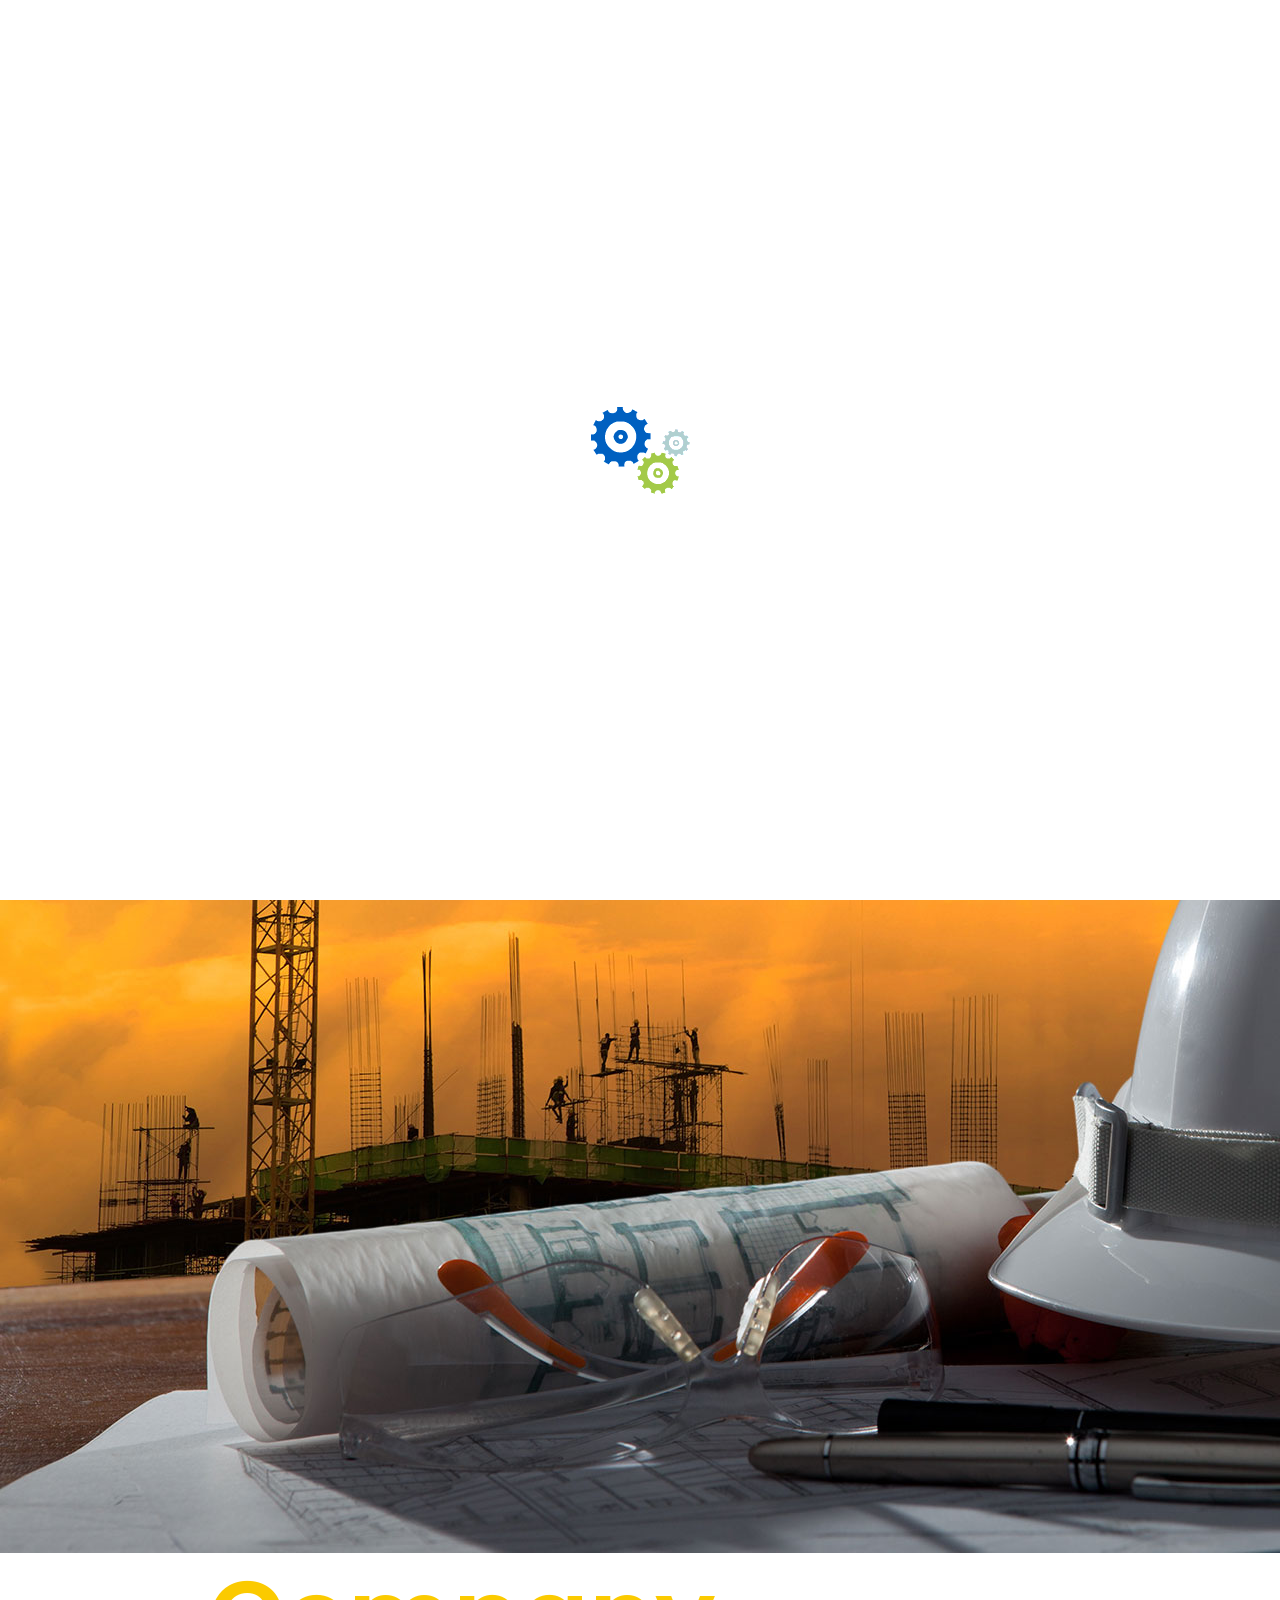
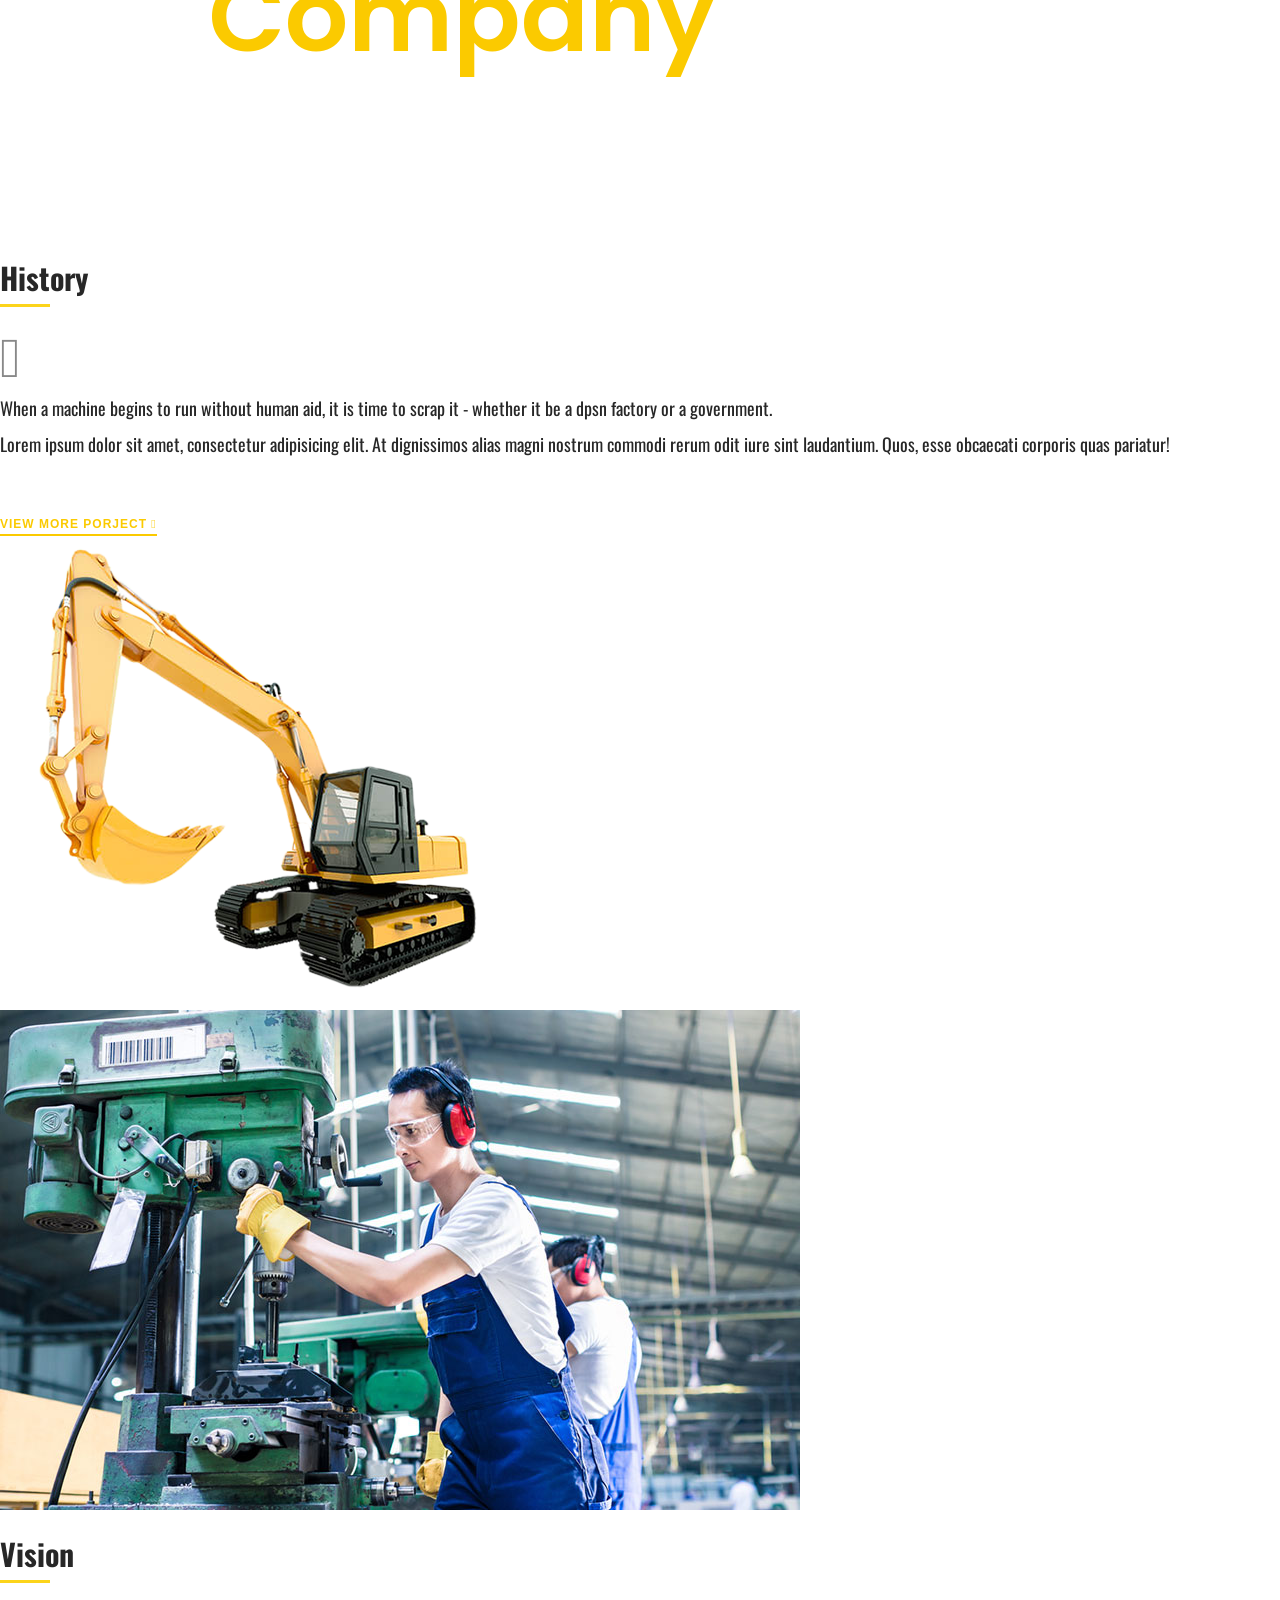
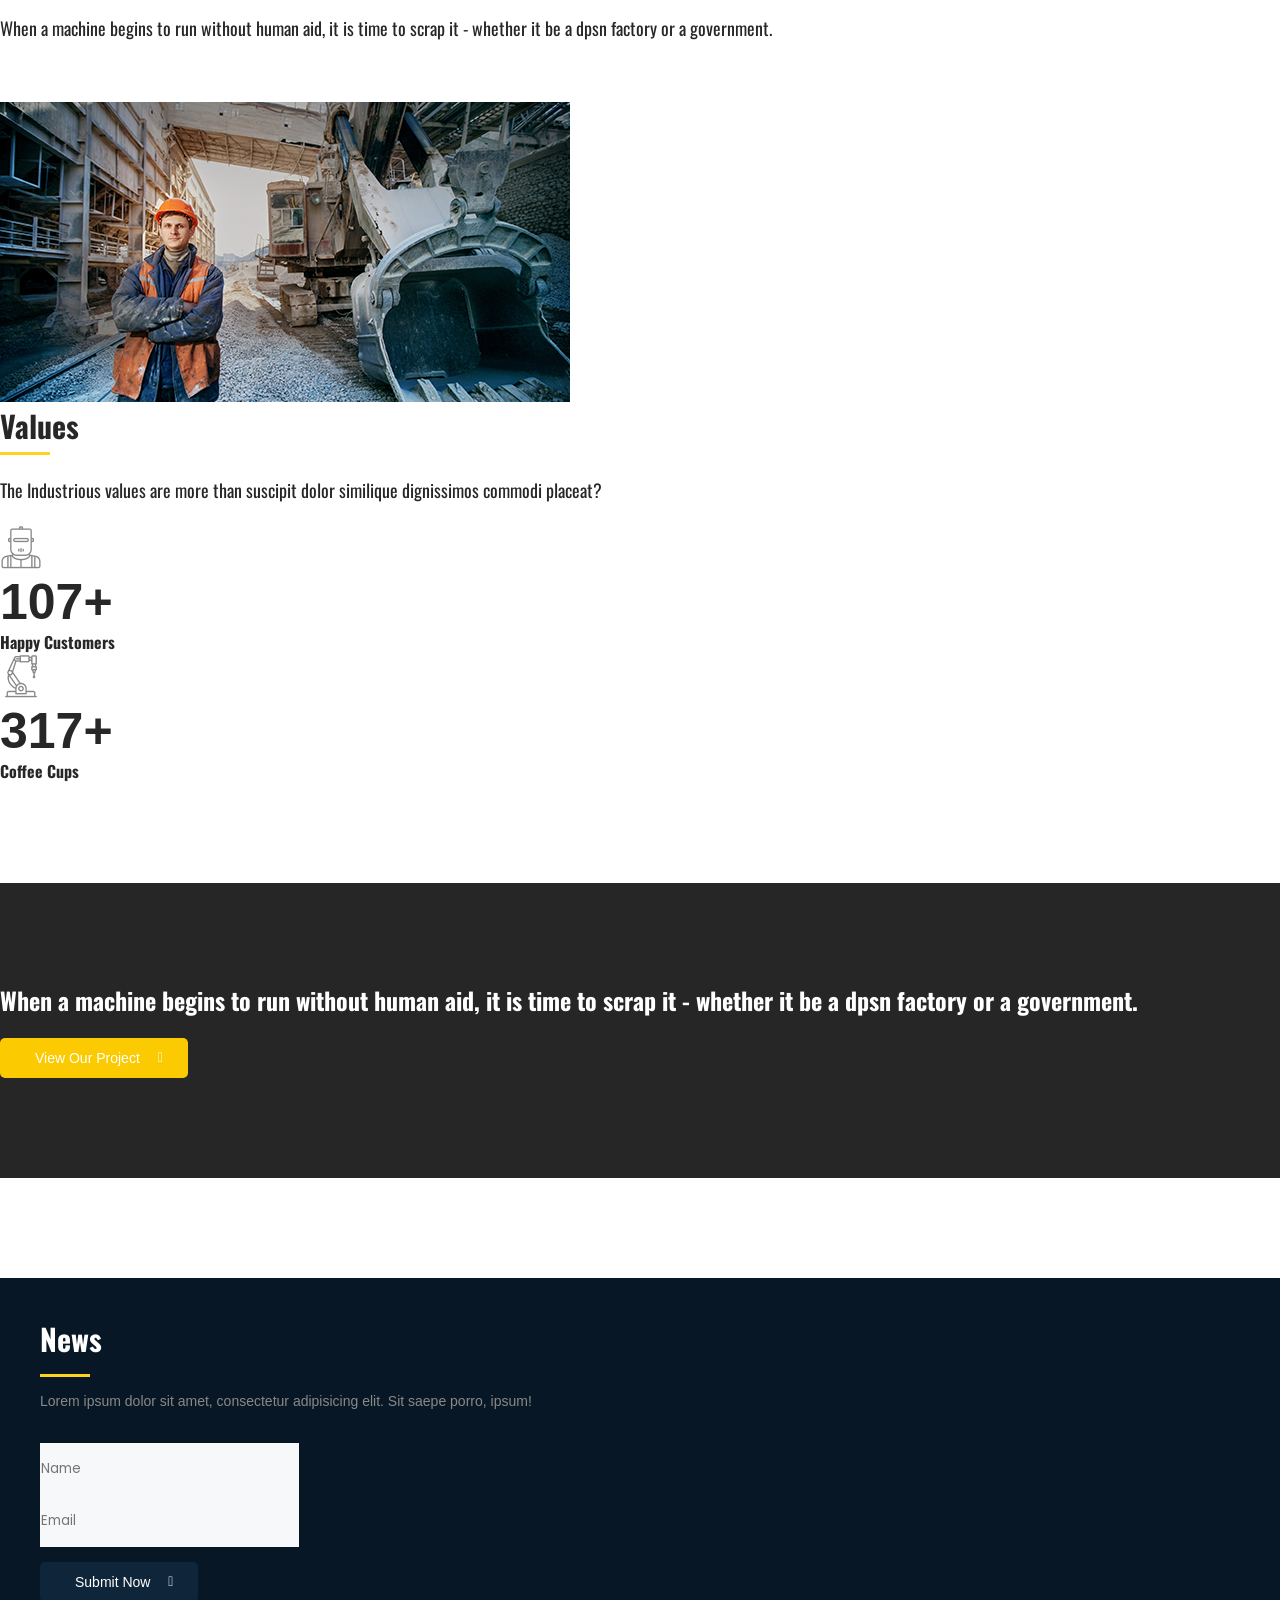
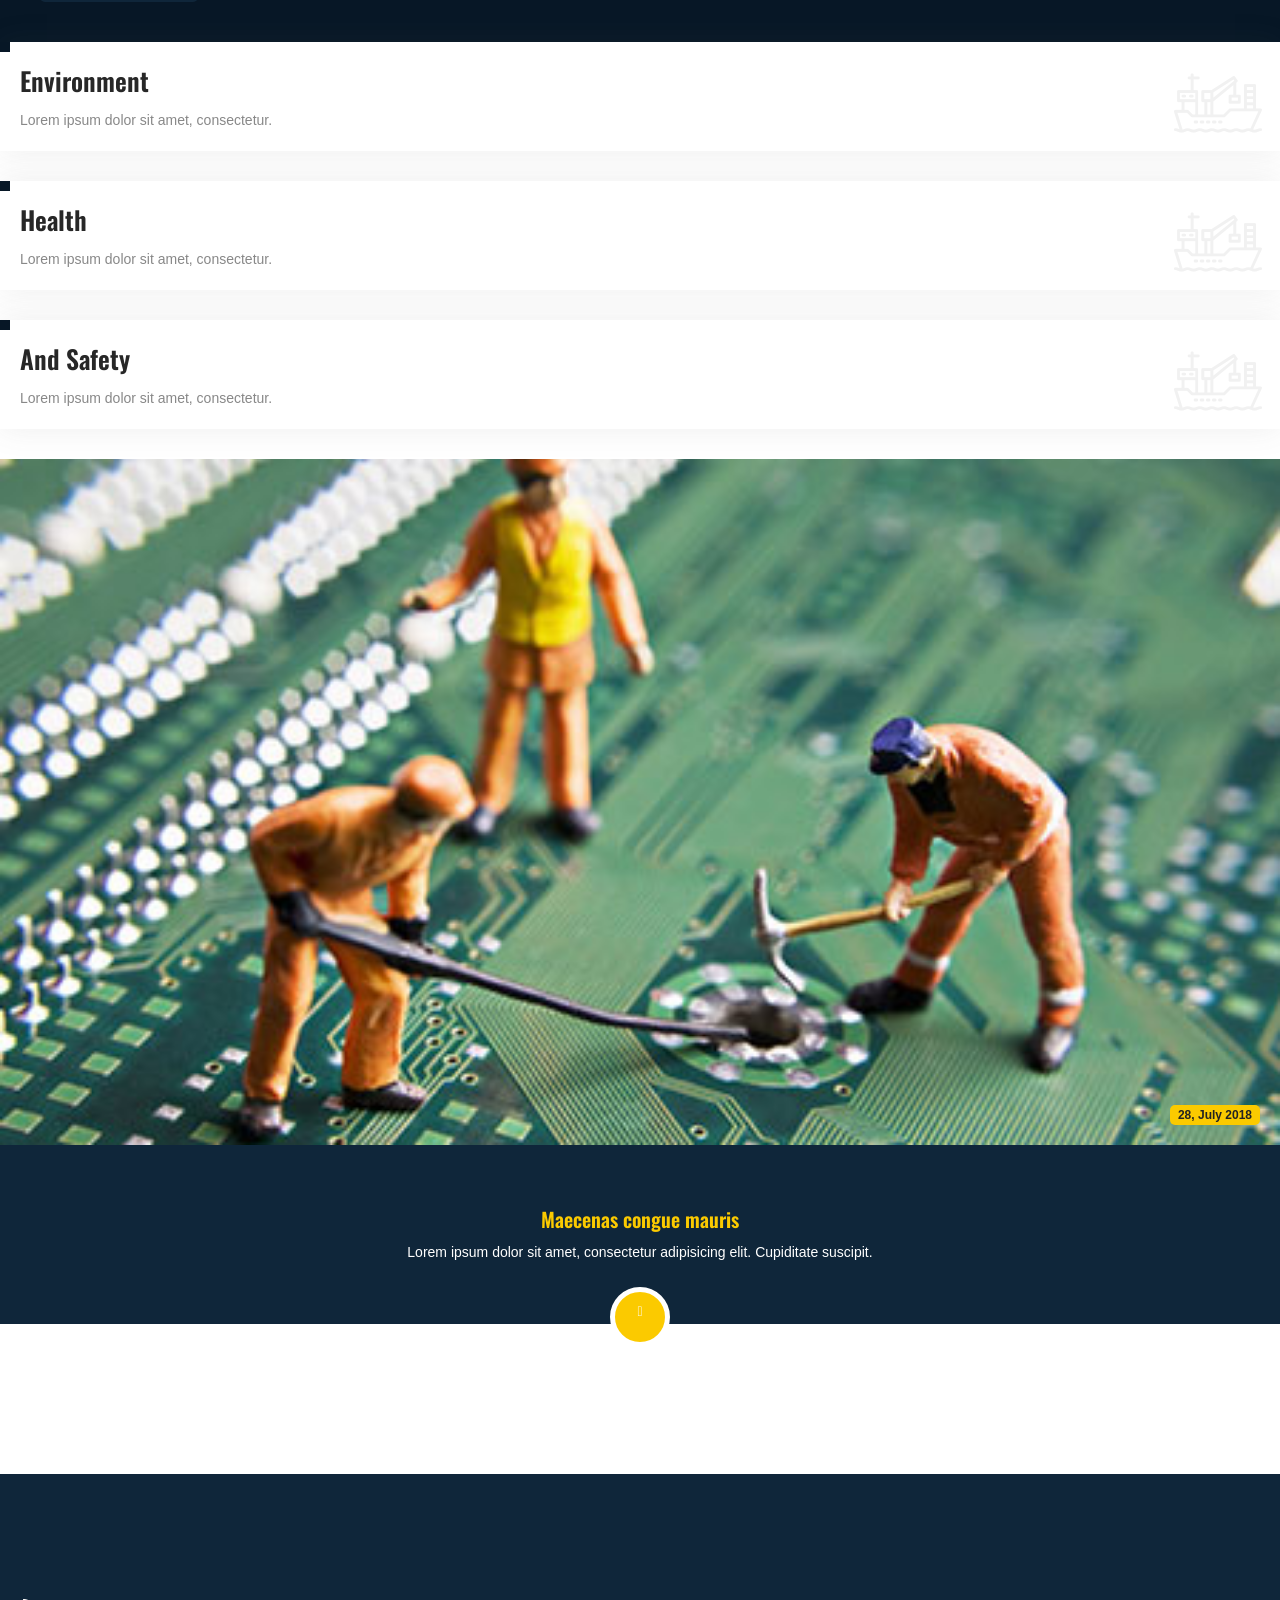
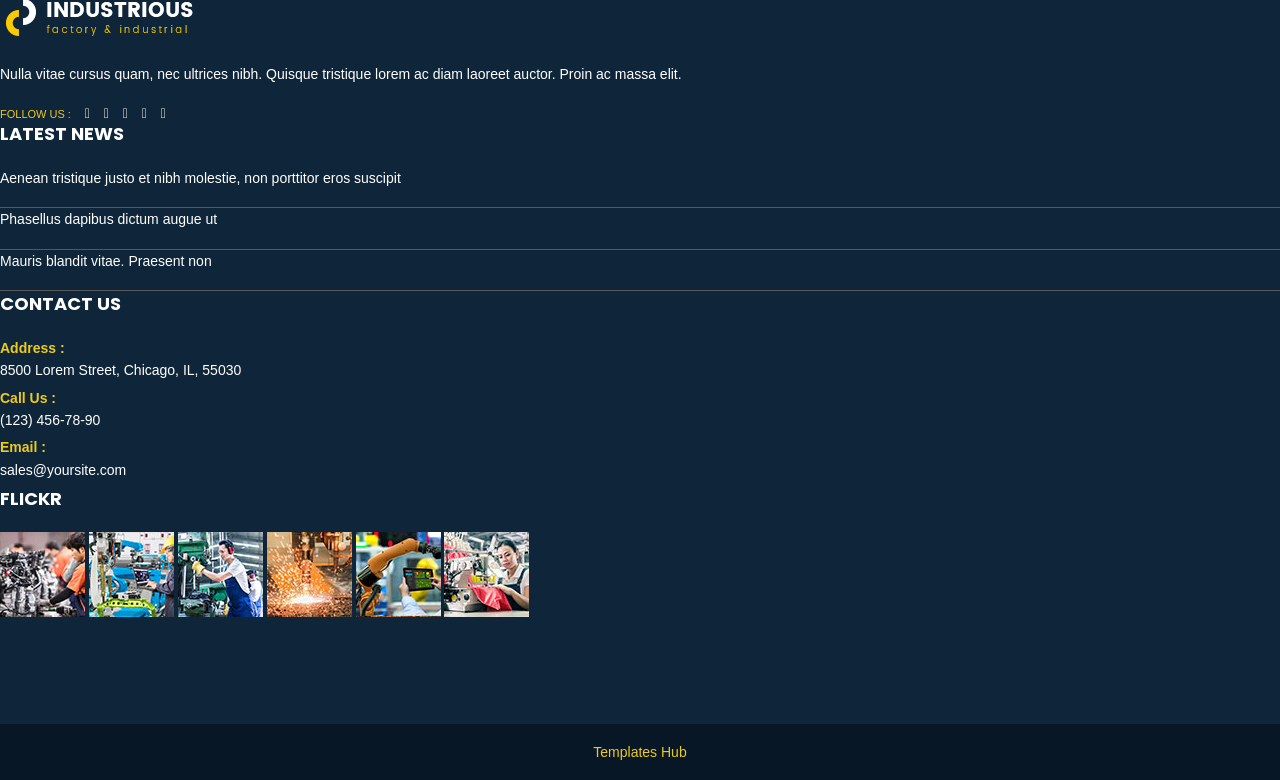
==== about.html @ bace6de7 "#1 initial commit" ====
<!DOCTYPE html>
<html>


<head>
<meta charset="utf-8">
<title>Industrious || Factory & Industrial Responsive HTML5 Template</title>
<meta http-equiv="X-UA-Compatible" content="IE=edge">
<meta name="viewport" content="width=device-width, initial-scale=1.0">
<!-- Stylesheets -->
<link rel="shortcut icon" type="image/png" href="images/favicon.png" />
<link href="css/bootstrap.css" rel="stylesheet">
<!-- Font Icon -->
<link href="css/stroke-gap-icons.css" rel="stylesheet">
<link href="css/flaticon.css" rel="stylesheet">
<link href="css/font-awesome.min.css" rel="stylesheet">
<link href="css/icofont.css" rel="stylesheet">
<!-- Fancybox -->
<link href="css/jquery.fancybox.css" rel="stylesheet">
<!-- Revolution Slider -->
<link href="css/revolution-slider.css" rel="stylesheet">
<!-- Owl Carousel -->
<link href="css/owl.carousel.css" rel="stylesheet">
<!-- Main CSS -->
<link href="main-style.css" rel="stylesheet">
<!-- Responsive -->
<link href="css/responsive.css" rel="stylesheet">
<!--[if lt IE 9]><script src="http://html5shim.googlecode.com/svn/trunk/html5.js"></script><![endif]-->
<!--[if lt IE 9]><script src="js/respond.js"></script><![endif]-->
</head>
<body>
<div class="page-wrapper"> 
  
  <!-- start preloader --> 
  <div class="preloader"></div> 
  <!-- end preloader --> 
  
  <!-- Main Header / Style One-->
  <header class="main-header header-style-one"> 
    <!-- Header Top -->
    <div class="header-top">
      <div class="container clearfix ptn pbn">
        <div class="row">
          <div class="col-md-8">
            <ul class="top-contact-info list-inline">
              <li><i class="icofont icofont-anchor"></i> We Are Leading Provider Of Industrial Solutions. </li>
              <li><i class="icofont icofont-ui-call"></i> +00 01234 5678</li>
              <li><i class="icofont icofont-social-google-map"></i> 8500 Lorem Street, 55030</li>
            </ul>
          </div>
          <div class="col-sm-12 col-md-4">
            <ul class="social-top list-inline">
              <li><a href="#"><span class="icofont icofont-social-facebook"></span></a></li>
              <li><a href="#"><span class="icofont icofont-social-twitter"></span></a></li>
              <li><a href="#"><span class="icofont icofont-social-linkedin"></span></a></li>
              <li><a href="#"><span class="icofont icofont-social-dribbble"></span></a></li>
            </ul>
          </div>
        </div>
      </div>
    </div>
    <!-- Header Top End --> 
    
    <!--Header-Main Box-->
    <div class="header-mainbox">
      <div class="container ptn pbn">
        <div class="clearfix">
          <div class="logo-box">
            <div class="logo"> <a href="index.html"><img class="img-responsive" src="images/logo/logo.png" alt="" title="Business"></a> </div>
          </div>
          <div class="outer-box clearfix"> 
            <!-- Main Menu -->
            <nav class="main-menu logo-outer">
              <div class="navbar-header"> 
                <!-- Toggle Button -->
                <button type="button" class="navbar-toggle" data-toggle="collapse" data-target=".navbar-collapse"> <span class="icon-bar"></span> <span class="icon-bar"></span> <span class="icon-bar"></span> </button>
              </div>
              <div class="navbar-collapse collapse clearfix">
                <ul class="navigation clearfix">
                  <li class="current dropdown"> <a href="#">Home</a>
                    <ul>
                      <li><a href="index.html">Home Page 01</a></li>
                      <li><a href="index-2.html">Home Page 02</a></li>
                      <li><a href="index-3.html">Home Page 03</a></li>
                    </ul>
                  </li>
                  <li class="dropdown"> <a href="#">Pages</a>
                    <ul>
                      <li class="dropdown"><a href="#">About</a>
                        <ul>
                          <li><a href="about.html">About page 01</a></li>
                          <li><a href="about-2.html">About page 02</a></li>
                          <li><a href="about-3.html">About page 03</a></li>
                        </ul>
                      </li>
                      <li class="dropdown"><a href="#">Services</a>
                        <ul>
                          <li><a href="services-list.html">Services List</a></li>
                          <li><a href="services-grid.html">Services Classic</a></li>
                          <li><a href="services-icon.html">Services Icon</a></li>
                        </ul>
                      </li>
                      <li><a href="testimonials.html">Testimonial</a></li>
                      <li><a href="coming-soon.html">Coming Soon</a></li>
                      <li><a href="error.html">Error Pages</a></li>
                      <li><a href="case-studies.html">Case Studies</a></li>
                      <li><a href="engineers.html">Engineers</a></li>
                      <li><a href="contact.html">Contact</a></li>
                    </ul>
                  </li>
                  <li class="dropdown"> <a href="#">Products & Solutions</a>
                    <ul>
                     <li><a href="manifacturing.html">Automotive manifacturing</a></li>
                     <li><a href="engineering.html">Agricultural Engineering</a></li>
                     <li><a href="oil-exploration.html">Oil Exploration </a></li>
                     <li><a href="pharmaceutical-research.html">Pharmaceutical Research</a></li>
                     <li><a href="alternative-energy.html">Alternative Energy </a></li>
                     <li><a class="active" href="metal-Industry.html">Metal Industry </a></li>
                    </ul>
                  </li>
                  <li class="dropdown"><a href="#">Projects</a>
                    <ul>
                      <li class="dropdown"><a href="#">Projects box</a>
                        <ul>
                          <li><a href="project-box-2col.html">Col 2</a></li>
                          <li><a href="project-box-3col.html">Col 3</a></li>
                          <li><a href="project-box-4col.html">Col 4</a></li>
                        </ul>
                      </li>
                      <li class="dropdown"><a href="#">Projects GLess</a>
                        <ul>
                          <li><a href="project-box-gless-2col.html">Col 2</a></li>
                          <li><a href="project-box-gless-3col.html">Col 3</a></li>
                          <li><a href="project-box-gless-4col.html">Col 4</a></li>
                        </ul>
                      </li>
                      <li class="dropdown"><a href="#">Projects Full Box</a>
                        <ul>
                          <li><a href="project-full-2col.html">Col 2</a></li>
                          <li><a href="project-full-3col.html">Col 3</a></li>
                          <li><a href="project-full-4col.html">Col 4</a></li>
                        </ul>
                      </li>
                      <li class="dropdown"><a href="#">Projects Full Gless</a>
                        <ul>
                          <li><a href="project-full-gless-2col.html">Col 2</a></li>
                          <li><a href="project-full-gless-3col.html">Col 3</a></li>
                          <li><a href="project-full-gless-4col.html">Col 4</a></li>
                        </ul>
                      </li>
                      <li class="dropdown"><a href="#">Projects Mesonry</a>
                        <ul>
                          <li><a href="project_masonry-box-3col.html">Box Col 3</a></li>
                          <li><a href="project_masonry-full-gless-3col.html">Full Col 3</a></li>
                        </ul>
                      </li>
                      <li><a href="project-with-title.html">Project Title</a></li>
                    </ul>
                  </li>
                  <li class="dropdown"><a href="#">Blog</a>
                    <ul>
                      <li><a href="blog-classic.html">Blog Classic</a></li>
                      <li><a href="blog-grid.html">Blog Grid</a></li>
                      <li><a href="single-blog.html">Single blog</a></li>
                    </ul>
                  </li>
                  <li class="extra-menu-item menu-item-button-link">
                      <a href="contact.html" class="btn theme-btn">Get A Quote</a>
                  </li>
                </ul>
              </div>
            </nav>
            <!-- Main Menu End--> 
          </div>
        </div>
      </div>
    </div>
    <!--Header Main Box End--> 
  </header>
  <!--End Main Header --> 
  
  <!-- Innder Header --> 
  
  <!-- Slider::Section Start-->
  <section class="main-slider inner-header">
    <div class="tp-banner-container">
      <div class="tp-banner">
        <ul>
          <li data-transition="fade" data-slotamount="1" data-masterspeed="1000" data-thumb="images/bg/bg3.jpg"  data-saveperformance="off"  data-title="Business Coaching"> <img src="images/bg/bg3.jpg"  alt=""  data-bgposition="center center" data-bgfit="cover" data-bgrepeat="no-repeat">
            <div class="tp-caption lfb tp-resizeme"
                        data-x="center" 
                        data-hoffset="15"
                        data-y="center" 
                        data-voffset="0"
                        data-speed="1500"
                        data-start="750"
                        data-easing="easeOutExpo"
                        data-splitin="none"
                        data-splitout="none"
                        data-elementdelay="0.01"
                        data-endelementdelay="0.3"
                        data-endspeed="1200"
                        data-endeasing="Power4.easeIn"
                        >
              <h1>The <span>Company</span></h1>
            </div>
            <div class="tp-caption lfb tp-resizeme"
                        data-x="center" 
                        data-hoffset="15"
                        data-y="center" 
                        data-voffset="80"
                        data-speed="1500"
                        data-start="1000"
                        data-easing="easeOutExpo"
                        data-splitin="none"
                        data-splitout="none"
                        data-elementdelay="0.01"
                        data-endelementdelay="0.3"
                        data-endspeed="1200"
                        data-endeasing="Power4.easeIn"
                        style="z-index: 4; white-space: nowrap;">
              <div class="text-center">
                <p>Lorem ipsum dolor sit amet, consectetur adipisicing elit. Quidem natus sint quasi voluptatibus <br>
                  velit delectus possimus? Eaque sequi</p>
              </div>
            </div>
          </li>
        </ul>
        <div class="tp-bannertimer"></div>
      </div>
    </div>
  </section>
  <!-- Slider::Section End--> 

  <!-- Section:: About Start -->
  <section class="weblcome">
    <div class="container">
      <div class="row">
        <div class="section-container">
          <div class="col-md-4">
            <div class="about-company">
              <h2 class="small-line mb30"> History</h2>
              <span class="icofont icofont-paint-brush fz4"></span>
              <div class="text pt10">
                <h4 class="fwn">When a machine begins to run without human aid, it is time to scrap it - whether it be a dpsn factory or a government. </h4>
              </div>
              <div class="text pt10">
                <h4 class="fwn">Lorem ipsum dolor sit amet, consectetur adipisicing elit. At dignissimos alias magni nostrum commodi rerum odit iure sint laudantium. Quos, esse obcaecati corporis quas pariatur!</h4>
              </div>
              <div class="view_more pt30"> <a href="#">View More Porject <span class="icofont icofont-arrow-right"></span></a> </div>
            </div>
          </div>
          <div class="col-md-4">
            <div class="thumb-text">
              <div class="thumb cs-about-video clearfix go"> <img class="img-responsive" src="images/sk.png" alt=""> </div>
            </div>
          </div>
          <div class="col-lg-4">
            <div class="about-company">
              <div class="thumb"> <img class="img-responsive" src="images/service/7.jpg" alt=""> </div>
              <h2 class="small-line mb30 mt20"> Vision</h2>
              <div class="text pt10">
                <h4 class="fwn">When a machine begins to run without human aid, it is time to scrap it - whether it be a dpsn factory or a government. </h4>
              </div>
            </div>
          </div>
        </div>
      </div>
      <div class="row pt60">
        <div class="col-md-6">
          <div class="single-img">
            <img class="img-responsive" src="images/service/ser_4.jpg" alt="">
          </div>
        </div>
        <div class="col-md-6">
          <div class="title-tag">
            <h2 class="small-line mb30 mt-sm-20">Values</h2>
            <h4 class="fwn">The Industrious values are more than suscipit dolor similique dignissimos commodi placeat?</h4>
          </div>
            <div class="mf-counter columns-1 style-2">
                <div class="fun-fact pt20">
                    <div class="col-md-6 col-sm-12 col-xs-12 counter-column">
                        <div class="cs-number-count">
                          <i class="flaticon-welder fz3"></i>
                          <div class="count-outer"><span class="counter count count-text" data-count="319">0</span>+</div>
                          <div class="text">
                            <h5>Happy Customers</h5>
                          </div>
                        </div>
                    </div>
                    <div class="col-md-6 col-sm-12 col-xs-12 counter-column">
                        <div class="cs-number-count">
                          <i class="flaticon-industrial-robot fz3"></i>
                          <div class="count-outer"><span class="counter count count-text" data-count="937">0</span>+</div>
                          <div class="text">
                            <h5>Coffee Cups</h5>
                          </div>
                        </div>
                    </div>
              </div>
            </div>
        </div>
      </div>
    </div>
  </section>
  <!-- Section:: About End --> 

  <!-- Call To Action::Section -->
  <section class="experience-divider overlayer overlayer-black parallax" data-bg-image="images/bg/bg1.jpg">
    <div class="container">
      <div class="section-wrap">
        <div class="row">
          <div class="col-md-10 col-md-offset-1 text-center">
            <h2 class="text-white text-uppercase">When a machine begins to run without human aid, it is time to scrap it - whether it be a dpsn factory or a government.</h2>
              <a href="contact.html" class="btn theme-btn mt20">View Our Project</a>
          </div>
        </div>
      </div>
    </div>
  </section>
  <!-- Call To Action::Section End -->
  
  <!-- Section::  -->
  <section>
    <div class="container">
      <div class="row">
        <div class="col-md-4">
          <div class="contact-area style_three p40 bg-black-pearl">
            <h2 class="small-line pb10 mb20 text-white">News</h2>
            <p>Lorem ipsum dolor sit amet, consectetur adipisicing elit. Sit saepe porro, ipsum!</p>
            <div class="form-area pt30">
                <form id="contact-form" name="contact_form" class="contact-form style-two" action="#" method="post">
                    <div class="row clearfix">
                        <div class="col-md-12">        
                            <div class="form-group">
                                <input name="form_name" class="form-control" value="" placeholder="Name" required="" aria-required="true" type="text">
                            </div>
                        </div>
                        <div class="col-md-12">
                            <div class="form-group">
                                <input name="form_email" class="form-control required email" value="" placeholder="Email" required="" aria-required="true" type="email">
                            </div>
                        </div>                                               
                    </div>
                    <div class="contact-section-btn">
                        <div class="form-group mt15">
                            <input id="form_botcheck" name="form_botcheck" class="form-control" value="" type="hidden">
                            <button class="btn theme-second-btn" type="submit">Submit Now</button>
                        </div>
                    </div> 
                </form>
             </div>
          </div>
        </div>
        <div class="col-md-3">
          <div class="widget">
            <div class="our-goals">
              <div class="item">
                <span class="flaticon-cargo-ship-1"></span>
                <h3 class="mbn">Environment</h3>
                <p>Lorem ipsum dolor sit amet, consectetur.</p>
              </div>
            </div>
            <div class="our-goals">
              <div class="item">
                <span class="flaticon-cargo-ship-1"></span>
                <h3 class="mbn">Health</h3>
                <p>Lorem ipsum dolor sit amet, consectetur.</p>
              </div>
            </div>
            <div class="our-goals">
              <div class="item">
                <span class="flaticon-cargo-ship-1"></span>
                <h3 class="mbn">And Safety</h3>
                <p>Lorem ipsum dolor sit amet, consectetur.</p>
              </div>
            </div>
          </div>
        </div>
        <div class="col-md-5">
          <div class="clients-slider-1">
            <article class="post item">
                <div class="entry-thumbnail">
                  <img class="img-responsive" src="images/blog/10.jpg" alt="">
                  <div class="post-meta">
                    <span class="pub-date">28, July 2018</span>
                  </div>
                </div>
                <div class="post-content">
                  <div class="entry-title">
                    <h3>Maecenas congue mauris </h3>
                  </div>
                  <div class="entry-content">
                    <p>Lorem ipsum dolor sit amet, consectetur adipisicing elit. Cupiditate suscipit.</p>
                    <div class="readmore">
                      <a href="#"><i class="icofont icofont-curved-right"></i></a>
                    </div>
                  </div>
                </div>
            </article>
            <article class="post item">
                <div class="entry-thumbnail">
                  <img class="img-responsive" src="images/blog/10.jpg" alt="">
                  <div class="post-meta">
                    <span class="pub-date">28, July 2018</span>
                  </div>
                </div>
                <div class="post-content">
                  <div class="entry-title">
                    <h3>Maecenas congue mauris </h3>
                  </div>
                  <div class="entry-content">
                    <p>Lorem ipsum dolor sit amet, consectetur adipisicing elit. Cupiditate suscipit.</p>
                    <div class="readmore">
                      <a href="#"><i class="icofont icofont-curved-right"></i></a>
                    </div>
                  </div>
                </div>
            </article>
          </div>
        </div>
      </div>
    </div>
  </section>
  
  <!--Section::Footer-->
  <footer class="main-footer">
    <div class="container">
      <div class="row clearfix">
        <div class="col-md-3 col-sm-6 col-xs-12">
          <div class="footer-1"> <a href="index.html"><img class="img-responsive" src="images/logo/logo.png" alt="" title="Business"></a>
            <p>Nulla vitae cursus quam, nec ultrices nibh. Quisque tristique lorem ac diam laoreet auctor. Proin ac massa elit. </p>
            <ul class="social">
              <li><a href="#"><span>follow us :</span></a></li>
              <li><a href="#"><i class="icofont icofont-social-facebook"></i></a></li>
              <li><a href="#"><i class="icofont icofont-social-twitter"></i></a></li>
              <li><a href="#"><i class="icofont icofont-social-dribbble"></i></a></li>
              <li><a href="#"><i class="icofont icofont-social-behance"></i></a></li>
              <li><a href="#"><i class="icofont icofont-social-google-plus"></i></a></li>
            </ul>
          </div>
        </div>
        <!--Footer Column-->
        <div class="col-md-3 col-sm-6 col-xs-12">
          <div class="footer-2">
            <h4>latest news</h4>
            <p>Aenean tristique justo et nibh molestie, non porttitor eros suscipit</p>
            <p>Phasellus dapibus dictum augue ut</p>
            <p>Mauris blandit vitae. Praesent non</p>
          </div>
        </div>
        <!--Footer Column-->
        <div class="col-md-3 col-sm-6 col-xs-12">
          <div class="footer-3">
            <h4>Contact us</h4>
            <p><span>Address :</span> <br>
              8500 Lorem Street, Chicago, IL, 55030</p>
            <p><span>Call Us :</span> <br>
              (123) 456-78-90</p>
            <p><span>Email :</span> <br>
              sales@yoursite.com </p>
          </div>
        </div>
        <!--Footer Column-->
        <div class="col-md-3 col-sm-6 col-xs-12">
          <div class="footer-4">
            <h4>Flickr</h4>
            <div class="flickr-feed clearfix">
              <ul>
                <li> <a href="images/flicker/1.jpg" class="lightbox-image" title="Image Caption Here"><img src="images/flicker/1.jpg" alt=""></a> </li>
                <li> <a href="images/flicker/2.jpg" class="lightbox-image" title="Image Caption Here"><img src="images/flicker/2.jpg" alt=""></a> </li>
                <li> <a href="images/flicker/3.jpg" class="lightbox-image" title="Image Caption Here"><img src="images/flicker/3.jpg" alt=""></a> </li>
                <li> <a href="images/flicker/4.jpg" class="lightbox-image" title="Image Caption Here"><img src="images/flicker/4.jpg" alt=""></a> </li>
                <li> <a href="images/flicker/5.jpg" class="lightbox-image" title="Image Caption Here"><img src="images/flicker/5.jpg" alt=""></a> </li>
                <li> <a href="images/flicker/6.jpg" class="lightbox-image" title="Image Caption Here"><img src="images/flicker/6.jpg" alt=""></a> </li>
              </ul>
            </div>
          </div>
        </div>
      </div>
    </div>
    <!--Copyright-->
    <div class="copyright"><a target="_blank" href="https://www.templateshub.net">Templates Hub</a></div>
  </footer>
  <!--Section::Footer End --> 
  
</div>
<!--End pagewrapper--> 

<!--Scroll to top-->
<div class="scroll-to-top scroll-to-target" data-target=".main-header"><span class="icofont icofont-long-arrow-up"></span></div>
<script src="js/jquery.js"></script> 
<script src="js/jquery-ui-1.11.4/jquery-ui.js"></script> 
<script src="js/revolution.min.js"></script> 
<script src="js/rev-custom.js"></script> 
<script src="js/all-jquery.js"></script> 
<script src="js/script.js"></script>
</body>

</html>
---- css/stroke-gap-icons.css ----
@font-face{font-family:Stroke-Gap-Icons;src:url(../fonts/Stroke-Gap-Icons.eot);src:url(../fonts/Stroke-Gap-Icons.eot) format('embedded-opentype'),url(../fonts/Stroke-Gap-Icons.woff) format('woff'),url(../fonts/Stroke-Gap-Icons.ttf) format('truetype'),url(../fonts/Stroke-Gap-Icons.svg) format('svg');font-weight:400;font-style:normal}.icon{font-family:Stroke-Gap-Icons;speak:none;font-style:normal;font-weight:400;font-variant:normal;text-transform:none;line-height:1;font-size:30px;-webkit-font-smoothing:antialiased;-moz-osx-font-smoothing:grayscale}.icon-WorldWide:before{content:"\e600"}.icon-WorldGlobe:before{content:"\e601"}.icon-Underpants:before{content:"\e602"}.icon-Tshirt:before{content:"\e603"}.icon-Trousers:before{content:"\e604"}.icon-Tie:before{content:"\e605"}.icon-TennisBall:before{content:"\e606"}.icon-Telesocpe:before{content:"\e607"}.icon-Stop:before{content:"\e608"}.icon-Starship:before{content:"\e609"}.icon-Starship2:before{content:"\e60a"}.icon-Speaker:before{content:"\e60b"}.icon-Speaker2:before{content:"\e60c"}.icon-Soccer:before{content:"\e60d"}.icon-Snikers:before{content:"\e60e"}.icon-Scisors:before{content:"\e60f"}.icon-Puzzle:before{content:"\e610"}.icon-Printer:before{content:"\e611"}.icon-Pool:before{content:"\e612"}.icon-Podium:before{content:"\e613"}.icon-Play:before{content:"\e614"}.icon-Planet:before{content:"\e615"}.icon-Pause:before{content:"\e616"}.icon-Next:before{content:"\e617"}.icon-MusicNote2:before{content:"\e618"}.icon-MusicNote:before{content:"\e619"}.icon-MusicMixer:before{content:"\e61a"}.icon-Microphone:before{content:"\e61b"}.icon-Medal:before{content:"\e61c"}.icon-ManFigure:before{content:"\e61d"}.icon-Magnet:before{content:"\e61e"}.icon-Like:before{content:"\e61f"}.icon-Hanger:before{content:"\e620"}.icon-Handicap:before{content:"\e621"}.icon-Forward:before{content:"\e622"}.icon-Footbal:before{content:"\e623"}.icon-Flag:before{content:"\e624"}.icon-FemaleFigure:before{content:"\e625"}.icon-Dislike:before{content:"\e626"}.icon-DiamondRing:before{content:"\e627"}.icon-Cup:before{content:"\e628"}.icon-Crown:before{content:"\e629"}.icon-Column:before{content:"\e62a"}.icon-Click:before{content:"\e62b"}.icon-Cassette:before{content:"\e62c"}.icon-Bomb:before{content:"\e62d"}.icon-BatteryLow:before{content:"\e62e"}.icon-BatteryFull:before{content:"\e62f"}.icon-Bascketball:before{content:"\e630"}.icon-Astronaut:before{content:"\e631"}.icon-WineGlass:before{content:"\e632"}.icon-Water:before{content:"\e633"}.icon-Wallet:before{content:"\e634"}.icon-Umbrella:before{content:"\e635"}.icon-TV:before{content:"\e636"}.icon-TeaMug:before{content:"\e637"}.icon-Tablet:before{content:"\e638"}.icon-Soda:before{content:"\e639"}.icon-SodaCan:before{content:"\e63a"}.icon-SimCard:before{content:"\e63b"}.icon-Signal:before{content:"\e63c"}.icon-Shaker:before{content:"\e63d"}.icon-Radio:before{content:"\e63e"}.icon-Pizza:before{content:"\e63f"}.icon-Phone:before{content:"\e640"}.icon-Notebook:before{content:"\e641"}.icon-Mug:before{content:"\e642"}.icon-Mastercard:before{content:"\e643"}.icon-Ipod:before{content:"\e644"}.icon-Info:before{content:"\e645"}.icon-Icecream2:before{content:"\e646"}.icon-Icecream1:before{content:"\e647"}.icon-Hourglass:before{content:"\e648"}.icon-Help:before{content:"\e649"}.icon-Goto:before{content:"\e64a"}.icon-Glasses:before{content:"\e64b"}.icon-Gameboy:before{content:"\e64c"}.icon-ForkandKnife:before{content:"\e64d"}.icon-Export:before{content:"\e64e"}.icon-Exit:before{content:"\e64f"}.icon-Espresso:before{content:"\e650"}.icon-Drop:before{content:"\e651"}.icon-Download:before{content:"\e652"}.icon-Dollars:before{content:"\e653"}.icon-Dollar:before{content:"\e654"}.icon-DesktopMonitor:before{content:"\e655"}.icon-Corkscrew:before{content:"\e656"}.icon-CoffeeToGo:before{content:"\e657"}.icon-Chart:before{content:"\e658"}.icon-ChartUp:before{content:"\e659"}.icon-ChartDown:before{content:"\e65a"}.icon-Calculator:before{content:"\e65b"}.icon-Bread:before{content:"\e65c"}.icon-Bourbon:before{content:"\e65d"}.icon-BottleofWIne:before{content:"\e65e"}.icon-Bag:before{content:"\e65f"}.icon-Arrow:before{content:"\e660"}.icon-Antenna2:before{content:"\e661"}.icon-Antenna1:before{content:"\e662"}.icon-Anchor:before{content:"\e663"}.icon-Wheelbarrow:before{content:"\e664"}.icon-Webcam:before{content:"\e665"}.icon-Unlinked:before{content:"\e666"}.icon-Truck:before{content:"\e667"}.icon-Timer:before{content:"\e668"}.icon-Time:before{content:"\e669"}.icon-StorageBox:before{content:"\e66a"}.icon-Star:before{content:"\e66b"}.icon-ShoppingCart:before{content:"\e66c"}.icon-Shield:before{content:"\e66d"}.icon-Seringe:before{content:"\e66e"}.icon-Pulse:before{content:"\e66f"}.icon-Plaster:before{content:"\e670"}.icon-Plaine:before{content:"\e671"}.icon-Pill:before{content:"\e672"}.icon-PicnicBasket:before{content:"\e673"}.icon-Phone2:before{content:"\e674"}.icon-Pencil:before{content:"\e675"}.icon-Pen:before{content:"\e676"}.icon-PaperClip:before{content:"\e677"}.icon-On-Off:before{content:"\e678"}.icon-Mouse:before{content:"\e679"}.icon-Megaphone:before{content:"\e67a"}.icon-Linked:before{content:"\e67b"}.icon-Keyboard:before{content:"\e67c"}.icon-House:before{content:"\e67d"}.icon-Heart:before{content:"\e67e"}.icon-Headset:before{content:"\e67f"}.icon-FullShoppingCart:before{content:"\e680"}.icon-FullScreen:before{content:"\e681"}.icon-Folder:before{content:"\e682"}.icon-Floppy:before{content:"\e683"}.icon-Files:before{content:"\e684"}.icon-File:before{content:"\e685"}.icon-FileBox:before{content:"\e686"}.icon-ExitFullScreen:before{content:"\e687"}.icon-EmptyBox:before{content:"\e688"}.icon-Delete:before{content:"\e689"}.icon-Controller:before{content:"\e68a"}.icon-Compass:before{content:"\e68b"}.icon-CompassTool:before{content:"\e68c"}.icon-ClipboardText:before{content:"\e68d"}.icon-ClipboardChart:before{content:"\e68e"}.icon-ChemicalGlass:before{content:"\e68f"}.icon-CD:before{content:"\e690"}.icon-Carioca:before{content:"\e691"}.icon-Car:before{content:"\e692"}.icon-Book:before{content:"\e693"}.icon-BigTruck:before{content:"\e694"}.icon-Bicycle:before{content:"\e695"}.icon-Wrench:before{content:"\e696"}.icon-Web:before{content:"\e697"}.icon-Watch:before{content:"\e698"}.icon-Volume:before{content:"\e699"}.icon-Video:before{content:"\e69a"}.icon-Users:before{content:"\e69b"}.icon-User:before{content:"\e69c"}.icon-UploadCLoud:before{content:"\e69d"}.icon-Typing:before{content:"\e69e"}.icon-Tools:before{content:"\e69f"}.icon-Tag:before{content:"\e6a0"}.icon-Speedometter:before{content:"\e6a1"}.icon-Share:before{content:"\e6a2"}.icon-Settings:before{content:"\e6a3"}.icon-Search:before{content:"\e6a4"}.icon-Screwdriver:before{content:"\e6a5"}.icon-Rolodex:before{content:"\e6a6"}.icon-Ringer:before{content:"\e6a7"}.icon-Resume:before{content:"\e6a8"}.icon-Restart:before{content:"\e6a9"}.icon-PowerOff:before{content:"\e6aa"}.icon-Pointer:before{content:"\e6ab"}.icon-Picture:before{content:"\e6ac"}.icon-OpenedLock:before{content:"\e6ad"}.icon-Notes:before{content:"\e6ae"}.icon-Mute:before{content:"\e6af"}.icon-Movie:before{content:"\e6b0"}.icon-Microphone2:before{content:"\e6b1"}.icon-Message:before{content:"\e6b2"}.icon-MessageRight:before{content:"\e6b3"}.icon-MessageLeft:before{content:"\e6b4"}.icon-Menu:before{content:"\e6b5"}.icon-Media:before{content:"\e6b6"}.icon-Mail:before{content:"\e6b7"}.icon-List:before{content:"\e6b8"}.icon-Layers:before{content:"\e6b9"}.icon-Key:before{content:"\e6ba"}.icon-Imbox:before{content:"\e6bb"}.icon-Eye:before{content:"\e6bc"}.icon-Edit:before{content:"\e6bd"}.icon-DSLRCamera:before{content:"\e6be"}.icon-DownloadCloud:before{content:"\e6bf"}.icon-CompactCamera:before{content:"\e6c0"}.icon-Cloud:before{content:"\e6c1"}.icon-ClosedLock:before{content:"\e6c2"}.icon-Chart2:before{content:"\e6c3"}.icon-Bulb:before{content:"\e6c4"}.icon-Briefcase:before{content:"\e6c5"}.icon-Blog:before{content:"\e6c6"}.icon-Agenda:before{content:"\e6c7"}
---- css/flaticon.css ----
/*
  	Flaticon icon font: Flaticon
  	Creation date: 22/06/2016 15:34
  	*/

@font-face {
  font-family: "Flaticon";
  src: url("../fonts/Flaticon.eot");
  src: url("../fonts/Flaticond41d.eot?#iefix") format("embedded-opentype"),
       url("../fonts/Flaticon.woff") format("woff"),
       url("../fonts/Flaticon.ttf") format("truetype"),
       url(".fonts/Flaticon.html#Flaticon") format("svg");
  font-weight: normal;
  font-style: normal;
}

@media screen and (-webkit-min-device-pixel-ratio:0) {
  @font-face {
    font-family: "Flaticon";
    src: url("../fonts/Flaticon.svg#Flaticon") format("svg");
  }
}

[class^="flaticon-"]:before, [class*=" flaticon-"]:before,
[class^="flaticon-"]:after, [class*=" flaticon-"]:after {   
  font-family: Flaticon;
  font-style: normal;
}

.flaticon-barrel:before { content: "\f100"; }
.flaticon-bulldozer:before { content: "\f101"; }
.flaticon-cargo-ship:before { content: "\f102"; }
.flaticon-cargo-ship-1:before { content: "\f103"; }
.flaticon-cogwheel:before { content: "\f104"; }
.flaticon-cogwheel-1:before { content: "\f105"; }
.flaticon-conveyor:before { content: "\f106"; }
.flaticon-conveyor-1:before { content: "\f107"; }
.flaticon-conveyor-2:before { content: "\f108"; }
.flaticon-crane:before { content: "\f109"; }
.flaticon-crane-1:before { content: "\f10a"; }
.flaticon-crane-2:before { content: "\f10b"; }
.flaticon-current:before { content: "\f10c"; }
.flaticon-derrick:before { content: "\f10d"; }
.flaticon-drill:before { content: "\f10e"; }
.flaticon-drilling-machine:before { content: "\f10f"; }
.flaticon-engineer:before { content: "\f110"; }
.flaticon-engineer-1:before { content: "\f111"; }
.flaticon-excavator:before { content: "\f112"; }
.flaticon-factory:before { content: "\f113"; }
.flaticon-factory-1:before { content: "\f114"; }
.flaticon-factory-2:before { content: "\f115"; }
.flaticon-gas-mask:before { content: "\f116"; }
.flaticon-harbor-crane:before { content: "\f117"; }
.flaticon-industrial-robot:before { content: "\f118"; }
.flaticon-industrial-robot-1:before { content: "\f119"; }
.flaticon-industrial-robot-2:before { content: "\f11a"; }
.flaticon-lift:before { content: "\f11b"; }
.flaticon-loader:before { content: "\f11c"; }
.flaticon-machine:before { content: "\f11d"; }
.flaticon-machine-press:before { content: "\f11e"; }
.flaticon-nuclear-plant:before { content: "\f11f"; }
.flaticon-oil-platform:before { content: "\f120"; }
.flaticon-power-line:before { content: "\f121"; }
.flaticon-pumpjack:before { content: "\f122"; }
.flaticon-radiation:before { content: "\f123"; }
.flaticon-refinery:before { content: "\f124"; }
.flaticon-solar-panel:before { content: "\f125"; }
.flaticon-stock:before { content: "\f126"; }
.flaticon-tank:before { content: "\f127"; }
.flaticon-tank-1:before { content: "\f128"; }
.flaticon-tank-truck:before { content: "\f129"; }
.flaticon-tank-wagon:before { content: "\f12a"; }
.flaticon-tester:before { content: "\f12b"; }
.flaticon-tipper:before { content: "\f12c"; }
.flaticon-valve:before { content: "\f12d"; }
.flaticon-valve-1:before { content: "\f12e"; }
.flaticon-wagon:before { content: "\f12f"; }
.flaticon-welder:before { content: "\f130"; }
.flaticon-windmill:before { content: "\f131"; }
---- css/icofont.css ----
/**
 * @package IcoFont by ThemeHunt - https://themehunt.com
 * @version 1.0.0 Beta
 * @author IcoFont http://icofont.com
 * @copyright Copyright (c) 2018 IcoFont
 * @license - http://icofont.com/license/
*/

@font-face {
    font-family: 'icofont';
    src: url('../fonts/icofont7858.eot?v=1.0.0-beta');
    src: url('../fonts/icofont7858.eot?v=1.0.0-beta#iefix') format('embedded-opentype'),
    url('../fonts/icofont7858.ttf?v=1.0.0-beta') format('truetype'),
    url('../fonts/icofont7858.woff?v=1.0.0-beta') format('woff'),
    url('../fonts/icofont7858.svg?v=1.0.0-beta#icofont') format('svg');
    font-weight: normal;
    font-style: normal;
}

.icofont {
    font-family: 'IcoFont' !important;
    speak: none;
    font-style: normal;
    font-weight: normal;
    font-variant: normal;
    text-transform: none;
    line-height: 1;

    /* Better Font Rendering =========== */
    -webkit-font-smoothing: antialiased;
    -moz-osx-font-smoothing: grayscale;
}

.icofont-angry-monster:before {
	content: "\e901";
}
.icofont-bathtub:before {
	content: "\e902";
}
.icofont-bird-wings:before {
	content: "\e903";
}
.icofont-bow:before {
	content: "\e904";
}
.icofont-brain-alt:before {
	content: "\e905";
}
.icofont-butterfly-alt:before {
	content: "\e906";
}
.icofont-castle:before {
	content: "\e907";
}
.icofont-circuit:before {
	content: "\e908";
}
.icofont-dart:before {
	content: "\e909";
}
.icofont-dice-alt:before {
	content: "\e90a";
}
.icofont-disability-race:before {
	content: "\e90b";
}
.icofont-diving-goggle:before {
	content: "\e90c";
}
.icofont-fire-alt:before {
	content: "\e90d";
}
.icofont-flame-torch:before {
	content: "\e90e";
}
.icofont-flora-flower:before {
	content: "\e90f";
}
.icofont-flora:before {
	content: "\e910";
}
.icofont-gift-box:before {
	content: "\e911";
}
.icofont-halloween-pumpkin:before {
	content: "\e912";
}
.icofont-hand-power:before {
	content: "\e913";
}
.icofont-hand-thunder:before {
	content: "\e914";
}
.icofont-king-crown:before {
	content: "\e915";
}
.icofont-king-monster:before {
	content: "\e916";
}
.icofont-love:before {
	content: "\e917";
}
.icofont-magician-hat:before {
	content: "\e918";
}
.icofont-native-american:before {
	content: "\e919";
}
.icofont-open-eye:before {
	content: "\e91a";
}
.icofont-owl-look:before {
	content: "\e91b";
}
.icofont-phoenix:before {
	content: "\e91c";
}
.icofont-queen-crown:before {
	content: "\e91d";
}
.icofont-robot-face:before {
	content: "\e91e";
}
.icofont-sand-clock:before {
	content: "\e91f";
}
.icofont-shield-alt:before {
	content: "\e920";
}
.icofont-ship-wheel:before {
	content: "\e921";
}
.icofont-skull-danger:before {
	content: "\e922";
}
.icofont-skull-face:before {
	content: "\e923";
}
.icofont-snail:before {
	content: "\e924";
}
.icofont-snow-alt:before {
	content: "\e925";
}
.icofont-snow-flake:before {
	content: "\e926";
}
.icofont-snowmobile:before {
	content: "\e927";
}
.icofont-space-shuttle:before {
	content: "\e928";
}
.icofont-star-shape:before {
	content: "\e929";
}
.icofont-swirl:before {
	content: "\e92a";
}
.icofont-tattoo-wing:before {
	content: "\e92b";
}
.icofont-throne:before {
	content: "\e92c";
}
.icofont-touch:before {
	content: "\e92d";
}
.icofont-tree-alt:before {
	content: "\e92e";
}
.icofont-triangle:before {
	content: "\e92f";
}
.icofont-unity-hand:before {
	content: "\e930";
}
.icofont-weed:before {
	content: "\e931";
}
.icofont-woman-bird:before {
	content: "\e932";
}
.icofont-animal-bat:before {
	content: "\e933";
}
.icofont-animal-bear-tracks:before {
	content: "\e934";
}
.icofont-animal-bear:before {
	content: "\e935";
}
.icofont-animal-bird-alt:before {
	content: "\e936";
}
.icofont-animal-bird:before {
	content: "\e937";
}
.icofont-animal-bone:before {
	content: "\e938";
}
.icofont-animal-bull:before {
	content: "\e939";
}
.icofont-animal-camel-alt:before {
	content: "\e93a";
}
.icofont-animal-camel-head:before {
	content: "\e93b";
}
.icofont-animal-camel:before {
	content: "\e93c";
}
.icofont-animal-cat-alt-1:before {
	content: "\e93d";
}
.icofont-animal-cat-alt-2:before {
	content: "\e93e";
}
.icofont-animal-cat-alt-3:before {
	content: "\e93f";
}
.icofont-animal-cat-alt-4:before {
	content: "\e940";
}
.icofont-animal-cat-with-dog:before {
	content: "\e941";
}
.icofont-animal-cat:before {
	content: "\e942";
}
.icofont-animal-cow-head:before {
	content: "\e943";
}
.icofont-animal-cow:before {
	content: "\e944";
}
.icofont-animal-crab:before {
	content: "\e945";
}
.icofont-animal-crocodile:before {
	content: "\e946";
}
.icofont-animal-deer-head:before {
	content: "\e947";
}
.icofont-animal-dog-alt:before {
	content: "\e948";
}
.icofont-animal-dog-barking:before {
	content: "\e949";
}
.icofont-animal-dog:before {
	content: "\e94a";
}
.icofont-animal-dolphin:before {
	content: "\e94b";
}
.icofont-animal-duck-tracks:before {
	content: "\e94c";
}
.icofont-animal-eagle-head:before {
	content: "\e94d";
}
.icofont-animal-eaten-fish:before {
	content: "\e94e";
}
.icofont-animal-elephant-alt:before {
	content: "\e94f";
}
.icofont-animal-elephant-head-alt:before {
	content: "\e950";
}
.icofont-animal-elephant-head:before {
	content: "\e951";
}
.icofont-animal-elephant:before {
	content: "\e952";
}
.icofont-animal-elk:before {
	content: "\e953";
}
.icofont-animal-fish-alt-1:before {
	content: "\e954";
}
.icofont-animal-fish-alt-2:before {
	content: "\e955";
}
.icofont-animal-fish-alt-3:before {
	content: "\e956";
}
.icofont-animal-fish-alt-4:before {
	content: "\e957";
}
.icofont-animal-fish:before {
	content: "\e958";
}
.icofont-animal-fox-alt:before {
	content: "\e959";
}
.icofont-animal-fox:before {
	content: "\e95a";
}
.icofont-animal-frog-tracks:before {
	content: "\e95b";
}
.icofont-animal-frog:before {
	content: "\e95c";
}
.icofont-animal-froggy:before {
	content: "\e95d";
}
.icofont-animal-giraffe-alt:before {
	content: "\e95e";
}
.icofont-animal-giraffe:before {
	content: "\e95f";
}
.icofont-animal-goat-head-alt-1:before {
	content: "\e960";
}
.icofont-animal-goat-head-alt-2:before {
	content: "\e961";
}
.icofont-animal-goat-head:before {
	content: "\e962";
}
.icofont-animal-gorilla:before {
	content: "\e963";
}
.icofont-animal-hen-tracks:before {
	content: "\e964";
}
.icofont-animal-horse-head-alt-1:before {
	content: "\e965";
}
.icofont-animal-horse-head-alt-2:before {
	content: "\e966";
}
.icofont-animal-horse-head:before {
	content: "\e967";
}
.icofont-animal-horse-tracks:before {
	content: "\e968";
}
.icofont-animal-jellyfish:before {
	content: "\e969";
}
.icofont-animal-kangaroo:before {
	content: "\e96a";
}
.icofont-animal-lemur:before {
	content: "\e96b";
}
.icofont-animal-lion-alt:before {
	content: "\e96c";
}
.icofont-animal-lion-head-alt:before {
	content: "\e96d";
}
.icofont-animal-lion-head:before {
	content: "\e96e";
}
.icofont-animal-lion:before {
	content: "\e96f";
}
.icofont-animal-monkey-alt-1:before {
	content: "\e970";
}
.icofont-animal-monkey-alt-2:before {
	content: "\e971";
}
.icofont-animal-monkey-alt-3:before {
	content: "\e972";
}
.icofont-animal-monkey:before {
	content: "\e973";
}
.icofont-animal-octopus-alt:before {
	content: "\e974";
}
.icofont-animal-octopus:before {
	content: "\e975";
}
.icofont-animal-owl:before {
	content: "\e976";
}
.icofont-animal-panda-alt:before {
	content: "\e977";
}
.icofont-animal-panda:before {
	content: "\e978";
}
.icofont-animal-panther:before {
	content: "\e979";
}
.icofont-animal-parrot-lip:before {
	content: "\e97a";
}
.icofont-animal-parrot:before {
	content: "\e97b";
}
.icofont-animal-paw:before {
	content: "\e97c";
}
.icofont-animal-pelican:before {
	content: "\e97d";
}
.icofont-animal-penguin:before {
	content: "\e97e";
}
.icofont-animal-pig-alt:before {
	content: "\e97f";
}
.icofont-animal-pig:before {
	content: "\e980";
}
.icofont-animal-pigeon-alt:before {
	content: "\e981";
}
.icofont-animal-pigeon:before {
	content: "\e982";
}
.icofont-animal-pigeons:before {
	content: "\e983";
}
.icofont-animal-rabbit-running:before {
	content: "\e984";
}
.icofont-animal-rat-alt:before {
	content: "\e985";
}
.icofont-animal-rhino-head:before {
	content: "\e986";
}
.icofont-animal-rhino:before {
	content: "\e987";
}
.icofont-animal-rooster:before {
	content: "\e988";
}
.icofont-animal-seahorse:before {
	content: "\e989";
}
.icofont-animal-seal:before {
	content: "\e98a";
}
.icofont-animal-shrimp:before {
	content: "\e98b";
}
.icofont-animal-snail-alt-1:before {
	content: "\e98c";
}
.icofont-animal-snail-alt-2:before {
	content: "\e98d";
}
.icofont-animal-snail:before {
	content: "\e98e";
}
.icofont-animal-snake:before {
	content: "\e98f";
}
.icofont-animal-squid:before {
	content: "\e990";
}
.icofont-animal-squirrel:before {
	content: "\e991";
}
.icofont-animal-tiger-alt:before {
	content: "\e992";
}
.icofont-animal-tiger:before {
	content: "\e993";
}
.icofont-animal-turtle:before {
	content: "\e994";
}
.icofont-animal-whale:before {
	content: "\e995";
}
.icofont-animal-woodpecker:before {
	content: "\e996";
}
.icofont-animal-zebra:before {
	content: "\e997";
}
.icofont-brand-acer:before {
	content: "\e998";
}
.icofont-brand-adidas:before {
	content: "\e999";
}
.icofont-brand-adobe:before {
	content: "\e99a";
}
.icofont-brand-air-new-zealand:before {
	content: "\e99b";
}
.icofont-brand-airbnb:before {
	content: "\e99c";
}
.icofont-brand-aircell:before {
	content: "\e99d";
}
.icofont-brand-airtel:before {
	content: "\e99e";
}
.icofont-brand-alcatel:before {
	content: "\e99f";
}
.icofont-brand-alibaba:before {
	content: "\e9a0";
}
.icofont-brand-aliexpress:before {
	content: "\e9a1";
}
.icofont-brand-alipay:before {
	content: "\e9a2";
}
.icofont-brand-amazon:before {
	content: "\e9a3";
}
.icofont-brand-amd:before {
	content: "\e9a4";
}
.icofont-brand-american-airlines:before {
	content: "\e9a5";
}
.icofont-brand-android-robot:before {
	content: "\e9a6";
}
.icofont-brand-android:before {
	content: "\e9a7";
}
.icofont-brand-aol:before {
	content: "\e9a8";
}
.icofont-brand-apple:before {
	content: "\e9a9";
}
.icofont-brand-appstore:before {
	content: "\e9aa";
}
.icofont-brand-asus:before {
	content: "\e9ab";
}
.icofont-brand-ati:before {
	content: "\e9ac";
}
.icofont-brand-att:before {
	content: "\e9ad";
}
.icofont-brand-audi:before {
	content: "\e9ae";
}
.icofont-brand-axiata:before {
	content: "\e9af";
}
.icofont-brand-bada:before {
	content: "\e9b0";
}
.icofont-brand-bbc:before {
	content: "\e9b1";
}
.icofont-brand-bing:before {
	content: "\e9b2";
}
.icofont-brand-blackberry:before {
	content: "\e9b3";
}
.icofont-brand-bmw:before {
	content: "\e9b4";
}
.icofont-brand-box:before {
	content: "\e9b5";
}
.icofont-brand-burger-king:before {
	content: "\e9b6";
}
.icofont-brand-business-insider:before {
	content: "\e9b7";
}
.icofont-brand-buzzfeed:before {
	content: "\e9b8";
}
.icofont-brand-cannon:before {
	content: "\e9b9";
}
.icofont-brand-casio:before {
	content: "\e9ba";
}
.icofont-brand-china-mobile:before {
	content: "\e9bb";
}
.icofont-brand-china-telecom:before {
	content: "\e9bc";
}
.icofont-brand-china-unicom:before {
	content: "\e9bd";
}
.icofont-brand-cisco:before {
	content: "\e9be";
}
.icofont-brand-citibank:before {
	content: "\e9bf";
}
.icofont-brand-cnet:before {
	content: "\e9c0";
}
.icofont-brand-cnn:before {
	content: "\e9c1";
}
.icofont-brand-cocal-cola:before {
	content: "\e9c2";
}
.icofont-brand-compaq:before {
	content: "\e9c3";
}
.icofont-brand-copy:before {
	content: "\e9c4";
}
.icofont-brand-debian:before {
	content: "\e9c5";
}
.icofont-brand-delicious:before {
	content: "\e9c6";
}
.icofont-brand-dell:before {
	content: "\e9c7";
}
.icofont-brand-designbump:before {
	content: "\e9c8";
}
.icofont-brand-designfloat:before {
	content: "\e9c9";
}
.icofont-brand-disney:before {
	content: "\e9ca";
}
.icofont-brand-dodge:before {
	content: "\e9cb";
}
.icofont-brand-dove:before {
	content: "\e9cc";
}
.icofont-brand-ebay:before {
	content: "\e9cd";
}
.icofont-brand-eleven:before {
	content: "\e9ce";
}
.icofont-brand-emirates:before {
	content: "\e9cf";
}
.icofont-brand-espn:before {
	content: "\e9d0";
}
.icofont-brand-etihad-airways:before {
	content: "\e9d1";
}
.icofont-brand-etisalat:before {
	content: "\e9d2";
}
.icofont-brand-etsy:before {
	content: "\e9d3";
}
.icofont-brand-facebook:before {
	content: "\e9d4";
}
.icofont-brand-fastrack:before {
	content: "\e9d5";
}
.icofont-brand-fedex:before {
	content: "\e9d6";
}
.icofont-brand-ferrari:before {
	content: "\e9d7";
}
.icofont-brand-fitbit:before {
	content: "\e9d8";
}
.icofont-brand-flikr:before {
	content: "\e9d9";
}
.icofont-brand-forbes:before {
	content: "\e9da";
}
.icofont-brand-foursquare:before {
	content: "\e9db";
}
.icofont-brand-fox:before {
	content: "\e9dc";
}
.icofont-brand-foxconn:before {
	content: "\e9dd";
}
.icofont-brand-fujitsu:before {
	content: "\e9de";
}
.icofont-brand-general-electric:before {
	content: "\e9df";
}
.icofont-brand-gillette:before {
	content: "\e9e0";
}
.icofont-brand-gizmodo:before {
	content: "\e9e1";
}
.icofont-brand-gnome:before {
	content: "\e9e2";
}
.icofont-brand-google:before {
	content: "\e9e3";
}
.icofont-brand-gopro:before {
	content: "\e9e4";
}
.icofont-brand-gucci:before {
	content: "\e9e5";
}
.icofont-brand-hallmark:before {
	content: "\e9e6";
}
.icofont-brand-hi5:before {
	content: "\e9e7";
}
.icofont-brand-honda:before {
	content: "\e9e8";
}
.icofont-brand-hp:before {
	content: "\e9e9";
}
.icofont-brand-hsbc:before {
	content: "\e9ea";
}
.icofont-brand-htc:before {
	content: "\e9eb";
}
.icofont-brand-huawei:before {
	content: "\e9ec";
}
.icofont-brand-hulu:before {
	content: "\e9ed";
}
.icofont-brand-hyundai:before {
	content: "\e9ee";
}
.icofont-brand-ibm:before {
	content: "\e9ef";
}
.icofont-brand-icofont:before {
	content: "\e9f0";
}
.icofont-brand-icq:before {
	content: "\e9f1";
}
.icofont-brand-ikea:before {
	content: "\e9f2";
}
.icofont-brand-imdb:before {
	content: "\e9f3";
}
.icofont-brand-indiegogo:before {
	content: "\e9f4";
}
.icofont-brand-intel:before {
	content: "\e9f5";
}
.icofont-brand-ipair:before {
	content: "\e9f6";
}
.icofont-brand-jaguar:before {
	content: "\e9f7";
}
.icofont-brand-java:before {
	content: "\e9f8";
}
.icofont-brand-joomshaper:before {
	content: "\e9f9";
}
.icofont-brand-kickstarter:before {
	content: "\e9fa";
}
.icofont-brand-kik:before {
	content: "\e9fb";
}
.icofont-brand-lastfm:before {
	content: "\e9fc";
}
.icofont-brand-lego:before {
	content: "\e9fd";
}
.icofont-brand-lenovo:before {
	content: "\e9fe";
}
.icofont-brand-levis:before {
	content: "\e9ff";
}
.icofont-brand-lexus:before {
	content: "\ea00";
}
.icofont-brand-lg:before {
	content: "\ea01";
}
.icofont-brand-life-hacker:before {
	content: "\ea02";
}
.icofont-brand-line-messenger:before {
	content: "\ea03";
}
.icofont-brand-linkedin:before {
	content: "\ea04";
}
.icofont-brand-linux-mint:before {
	content: "\ea05";
}
.icofont-brand-linux:before {
	content: "\ea06";
}
.icofont-brand-lionix:before {
	content: "\ea07";
}
.icofont-brand-live-messenger:before {
	content: "\ea08";
}
.icofont-brand-loreal:before {
	content: "\ea09";
}
.icofont-brand-louis-vuitton:before {
	content: "\ea0a";
}
.icofont-brand-mac-os:before {
	content: "\ea0b";
}
.icofont-brand-marvel-app:before {
	content: "\ea0c";
}
.icofont-brand-mashable:before {
	content: "\ea0d";
}
.icofont-brand-mazda:before {
	content: "\ea0e";
}
.icofont-brand-mcdonals:before {
	content: "\ea0f";
}
.icofont-brand-mercedes:before {
	content: "\ea10";
}
.icofont-brand-micromax:before {
	content: "\ea11";
}
.icofont-brand-microsoft:before {
	content: "\ea12";
}
.icofont-brand-mobileme:before {
	content: "\ea13";
}
.icofont-brand-mobily:before {
	content: "\ea14";
}
.icofont-brand-motorola:before {
	content: "\ea15";
}
.icofont-brand-msi:before {
	content: "\ea16";
}
.icofont-brand-mts:before {
	content: "\ea17";
}
.icofont-brand-myspace:before {
	content: "\ea18";
}
.icofont-brand-mytv:before {
	content: "\ea19";
}
.icofont-brand-nasa:before {
	content: "\ea1a";
}
.icofont-brand-natgeo:before {
	content: "\ea1b";
}
.icofont-brand-nbc:before {
	content: "\ea1c";
}
.icofont-brand-nescafe:before {
	content: "\ea1d";
}
.icofont-brand-nestle:before {
	content: "\ea1e";
}
.icofont-brand-netflix:before {
	content: "\ea1f";
}
.icofont-brand-nexus:before {
	content: "\ea20";
}
.icofont-brand-nike:before {
	content: "\ea21";
}
.icofont-brand-nokia:before {
	content: "\ea22";
}
.icofont-brand-nvidia:before {
	content: "\ea23";
}
.icofont-brand-omega:before {
	content: "\ea24";
}
.icofont-brand-opensuse:before {
	content: "\ea25";
}
.icofont-brand-oracle:before {
	content: "\ea26";
}
.icofont-brand-panasonic:before {
	content: "\ea27";
}
.icofont-brand-paypal:before {
	content: "\ea28";
}
.icofont-brand-pepsi:before {
	content: "\ea29";
}
.icofont-brand-philips:before {
	content: "\ea2a";
}
.icofont-brand-pizza-hut:before {
	content: "\ea2b";
}
.icofont-brand-playstation:before {
	content: "\ea2c";
}
.icofont-brand-puma:before {
	content: "\ea2d";
}
.icofont-brand-qatar-air:before {
	content: "\ea2e";
}
.icofont-brand-qvc:before {
	content: "\ea2f";
}
.icofont-brand-readernaut:before {
	content: "\ea30";
}
.icofont-brand-redbull:before {
	content: "\ea31";
}
.icofont-brand-reebok:before {
	content: "\ea32";
}
.icofont-brand-reuters:before {
	content: "\ea33";
}
.icofont-brand-samsung:before {
	content: "\ea34";
}
.icofont-brand-sap:before {
	content: "\ea35";
}
.icofont-brand-saudia-airlines:before {
	content: "\ea36";
}
.icofont-brand-scribd:before {
	content: "\ea37";
}
.icofont-brand-shell:before {
	content: "\ea38";
}
.icofont-brand-siemens:before {
	content: "\ea39";
}
.icofont-brand-sk-telecom:before {
	content: "\ea3a";
}
.icofont-brand-slideshare:before {
	content: "\ea3b";
}
.icofont-brand-smashing-magazine:before {
	content: "\ea3c";
}
.icofont-brand-snapchat:before {
	content: "\ea3d";
}
.icofont-brand-sony-ericsson:before {
	content: "\ea3e";
}
.icofont-brand-sony:before {
	content: "\ea3f";
}
.icofont-brand-soundcloud:before {
	content: "\ea40";
}
.icofont-brand-sprint:before {
	content: "\ea41";
}
.icofont-brand-squidoo:before {
	content: "\ea42";
}
.icofont-brand-starbucks:before {
	content: "\ea43";
}
.icofont-brand-stc:before {
	content: "\ea44";
}
.icofont-brand-steam:before {
	content: "\ea45";
}
.icofont-brand-suzuki:before {
	content: "\ea46";
}
.icofont-brand-symbian:before {
	content: "\ea47";
}
.icofont-brand-t-mobile:before {
	content: "\ea48";
}
.icofont-brand-tango:before {
	content: "\ea49";
}
.icofont-brand-target:before {
	content: "\ea4a";
}
.icofont-brand-tata-indicom:before {
	content: "\ea4b";
}
.icofont-brand-techcrunch:before {
	content: "\ea4c";
}
.icofont-brand-telenor:before {
	content: "\ea4d";
}
.icofont-brand-teliasonera:before {
	content: "\ea4e";
}
.icofont-brand-tesla:before {
	content: "\ea4f";
}
.icofont-brand-the-verge:before {
	content: "\ea50";
}
.icofont-brand-thenextweb:before {
	content: "\ea51";
}
.icofont-brand-toshiba:before {
	content: "\ea52";
}
.icofont-brand-toyota:before {
	content: "\ea53";
}
.icofont-brand-tribenet:before {
	content: "\ea54";
}
.icofont-brand-ubuntu:before {
	content: "\ea55";
}
.icofont-brand-unilever:before {
	content: "\ea56";
}
.icofont-brand-vaio:before {
	content: "\ea57";
}
.icofont-brand-verizon:before {
	content: "\ea58";
}
.icofont-brand-viber:before {
	content: "\ea59";
}
.icofont-brand-vodafone:before {
	content: "\ea5a";
}
.icofont-brand-volkswagen:before {
	content: "\ea5b";
}
.icofont-brand-walmart:before {
	content: "\ea5c";
}
.icofont-brand-warnerbros:before {
	content: "\ea5d";
}
.icofont-brand-whatsapp:before {
	content: "\ea5e";
}
.icofont-brand-wikipedia:before {
	content: "\ea5f";
}
.icofont-brand-windows:before {
	content: "\ea60";
}
.icofont-brand-wire:before {
	content: "\ea61";
}
.icofont-brand-yahoobuzz:before {
	content: "\ea62";
}
.icofont-brand-yamaha:before {
	content: "\ea63";
}
.icofont-brand-youtube:before {
	content: "\ea64";
}
.icofont-brand-zain:before {
	content: "\ea65";
}
.icofont-bank-alt:before {
	content: "\ea66";
}
.icofont-barcode:before {
	content: "\ea67";
}
.icofont-basket:before {
	content: "\ea68";
}
.icofont-bill-alt:before {
	content: "\ea69";
}
.icofont-billboard:before {
	content: "\ea6a";
}
.icofont-briefcase-alt-1:before {
	content: "\ea6b";
}
.icofont-briefcase-alt-2:before {
	content: "\ea6c";
}
.icofont-building-alt:before {
	content: "\ea6d";
}
.icofont-businessman:before {
	content: "\ea6e";
}
.icofont-businesswoman:before {
	content: "\ea6f";
}
.icofont-cart-alt:before {
	content: "\ea70";
}
.icofont-chair:before {
	content: "\ea71";
}
.icofont-clip:before {
	content: "\ea72";
}
.icofont-coins:before {
	content: "\ea73";
}
.icofont-company:before {
	content: "\ea74";
}
.icofont-contact-add:before {
	content: "\ea75";
}
.icofont-deal:before {
	content: "\ea76";
}
.icofont-files:before {
	content: "\ea77";
}
.icofont-growth:before {
	content: "\ea78";
}
.icofont-id-card:before {
	content: "\ea79";
}
.icofont-idea:before {
	content: "\ea7a";
}
.icofont-list:before {
	content: "\ea7b";
}
.icofont-meeting-add:before {
	content: "\ea7c";
}
.icofont-money-bag:before {
	content: "\ea7d";
}
.icofont-people:before {
	content: "\ea7e";
}
.icofont-pie-chart:before {
	content: "\ea7f";
}
.icofont-presentation-alt:before {
	content: "\ea80";
}
.icofont-stamp:before {
	content: "\ea81";
}
.icofont-stock-mobile:before {
	content: "\ea82";
}
.icofont-support:before {
	content: "\ea83";
}
.icofont-tasks-alt:before {
	content: "\ea84";
}
.icofont-wheel:before {
	content: "\ea85";
}
.icofont-chart-arrows-axis:before {
	content: "\ea86";
}
.icofont-chart-bar-graph:before {
	content: "\ea87";
}
.icofont-chart-flow-alt-1:before {
	content: "\ea88";
}
.icofont-chart-flow-alt-2:before {
	content: "\ea89";
}
.icofont-chart-flow:before {
	content: "\ea8a";
}
.icofont-chart-histogram-alt:before {
	content: "\ea8b";
}
.icofont-chart-histogram:before {
	content: "\ea8c";
}
.icofont-chart-line-alt:before {
	content: "\ea8d";
}
.icofont-chart-line:before {
	content: "\ea8e";
}
.icofont-chart-pie-alt:before {
	content: "\ea8f";
}
.icofont-chart-pie:before {
	content: "\ea90";
}
.icofont-chart-radar-graph:before {
	content: "\ea91";
}
.icofont-cur-afghani-false:before {
	content: "\ea92";
}
.icofont-cur-afghani-minus:before {
	content: "\ea93";
}
.icofont-cur-afghani-plus:before {
	content: "\ea94";
}
.icofont-cur-afghani-true:before {
	content: "\ea95";
}
.icofont-cur-afghani:before {
	content: "\ea96";
}
.icofont-cur-baht-false:before {
	content: "\ea97";
}
.icofont-cur-baht-minus:before {
	content: "\ea98";
}
.icofont-cur-baht-plus:before {
	content: "\ea99";
}
.icofont-cur-baht-true:before {
	content: "\ea9a";
}
.icofont-cur-baht:before {
	content: "\ea9b";
}
.icofont-cur-bitcoin-false:before {
	content: "\ea9c";
}
.icofont-cur-bitcoin-minus:before {
	content: "\ea9d";
}
.icofont-cur-bitcoin-plus:before {
	content: "\ea9e";
}
.icofont-cur-bitcoin-true:before {
	content: "\ea9f";
}
.icofont-cur-bitcoin:before {
	content: "\eaa0";
}
.icofont-cur-dollar-flase:before {
	content: "\eaa1";
}
.icofont-cur-dollar-minus:before {
	content: "\eaa2";
}
.icofont-cur-dollar-plus:before {
	content: "\eaa3";
}
.icofont-cur-dollar-true:before {
	content: "\eaa4";
}
.icofont-cur-dollar:before {
	content: "\eaa5";
}
.icofont-cur-dong-false:before {
	content: "\eaa6";
}
.icofont-cur-dong-minus:before {
	content: "\eaa7";
}
.icofont-cur-dong-plus:before {
	content: "\eaa8";
}
.icofont-cur-dong-true:before {
	content: "\eaa9";
}
.icofont-cur-dong:before {
	content: "\eaaa";
}
.icofont-cur-euro-false:before {
	content: "\eaab";
}
.icofont-cur-euro-minus:before {
	content: "\eaac";
}
.icofont-cur-euro-plus:before {
	content: "\eaad";
}
.icofont-cur-euro-true:before {
	content: "\eaae";
}
.icofont-cur-euro:before {
	content: "\eaaf";
}
.icofont-cur-frank-false:before {
	content: "\eab0";
}
.icofont-cur-frank-minus:before {
	content: "\eab1";
}
.icofont-cur-frank-plus:before {
	content: "\eab2";
}
.icofont-cur-frank-true:before {
	content: "\eab3";
}
.icofont-cur-frank:before {
	content: "\eab4";
}
.icofont-cur-hryvnia-false:before {
	content: "\eab5";
}
.icofont-cur-hryvnia-minus:before {
	content: "\eab6";
}
.icofont-cur-hryvnia-plus:before {
	content: "\eab7";
}
.icofont-cur-hryvnia-true:before {
	content: "\eab8";
}
.icofont-cur-hryvnia:before {
	content: "\eab9";
}
.icofont-cur-lira-false:before {
	content: "\eaba";
}
.icofont-cur-lira-minus:before {
	content: "\eabb";
}
.icofont-cur-lira-plus:before {
	content: "\eabc";
}
.icofont-cur-lira-true:before {
	content: "\eabd";
}
.icofont-cur-lira:before {
	content: "\eabe";
}
.icofont-cur-peseta-false:before {
	content: "\eabf";
}
.icofont-cur-peseta-minus:before {
	content: "\eac0";
}
.icofont-cur-peseta-plus:before {
	content: "\eac1";
}
.icofont-cur-peseta-true:before {
	content: "\eac2";
}
.icofont-cur-peseta:before {
	content: "\eac3";
}
.icofont-cur-peso-false:before {
	content: "\eac4";
}
.icofont-cur-peso-minus:before {
	content: "\eac5";
}
.icofont-cur-peso-plus:before {
	content: "\eac6";
}
.icofont-cur-peso-true:before {
	content: "\eac7";
}
.icofont-cur-peso:before {
	content: "\eac8";
}
.icofont-cur-pound-false:before {
	content: "\eac9";
}
.icofont-cur-pound-minus:before {
	content: "\eaca";
}
.icofont-cur-pound-plus:before {
	content: "\eacb";
}
.icofont-cur-pound-true:before {
	content: "\eacc";
}
.icofont-cur-pound:before {
	content: "\eacd";
}
.icofont-cur-renminbi-false:before {
	content: "\eace";
}
.icofont-cur-renminbi-minus:before {
	content: "\eacf";
}
.icofont-cur-renminbi-plus:before {
	content: "\ead0";
}
.icofont-cur-renminbi-true:before {
	content: "\ead1";
}
.icofont-cur-renminbi:before {
	content: "\ead2";
}
.icofont-cur-riyal-false:before {
	content: "\ead3";
}
.icofont-cur-riyal-minus:before {
	content: "\ead4";
}
.icofont-cur-riyal-plus:before {
	content: "\ead5";
}
.icofont-cur-riyal-true:before {
	content: "\ead6";
}
.icofont-cur-riyal:before {
	content: "\ead7";
}
.icofont-cur-rouble-false:before {
	content: "\ead8";
}
.icofont-cur-rouble-minus:before {
	content: "\ead9";
}
.icofont-cur-rouble-plus:before {
	content: "\eada";
}
.icofont-cur-rouble-true:before {
	content: "\eadb";
}
.icofont-cur-rouble:before {
	content: "\eadc";
}
.icofont-cur-rupee-false:before {
	content: "\eadd";
}
.icofont-cur-rupee-minus:before {
	content: "\eade";
}
.icofont-cur-rupee-plus:before {
	content: "\eadf";
}
.icofont-cur-rupee-true:before {
	content: "\eae0";
}
.icofont-cur-rupee:before {
	content: "\eae1";
}
.icofont-cur-taka-false:before {
	content: "\eae2";
}
.icofont-cur-taka-minus:before {
	content: "\eae3";
}
.icofont-cur-taka-plus:before {
	content: "\eae4";
}
.icofont-cur-taka-true:before {
	content: "\eae5";
}
.icofont-cur-taka:before {
	content: "\eae6";
}
.icofont-cur-turkish-lira-false:before {
	content: "\eae7";
}
.icofont-cur-turkish-lira-minus:before {
	content: "\eae8";
}
.icofont-cur-turkish-lira-plus:before {
	content: "\eae9";
}
.icofont-cur-turkish-lira-true:before {
	content: "\eaea";
}
.icofont-cur-turkish-lira:before {
	content: "\eaeb";
}
.icofont-cur-won-false:before {
	content: "\eaec";
}
.icofont-cur-won-minus:before {
	content: "\eaed";
}
.icofont-cur-won-plus:before {
	content: "\eaee";
}
.icofont-cur-won-true:before {
	content: "\eaef";
}
.icofont-cur-won:before {
	content: "\eaf0";
}
.icofont-cur-yen-false:before {
	content: "\eaf1";
}
.icofont-cur-yen-minus:before {
	content: "\eaf2";
}
.icofont-cur-yen-plus:before {
	content: "\eaf3";
}
.icofont-cur-yen-true:before {
	content: "\eaf4";
}
.icofont-cur-yen:before {
	content: "\eaf5";
}
.icofont-android-nexus:before {
	content: "\eaf6";
}
.icofont-android-tablet:before {
	content: "\eaf7";
}
.icofont-apple-watch:before {
	content: "\eaf8";
}
.icofont-drwaing-tablet:before {
	content: "\eaf9";
}
.icofont-earphone:before {
	content: "\eafa";
}
.icofont-flash-drive:before {
	content: "\eafb";
}
.icofont-game-control:before {
	content: "\eafc";
}
.icofont-headphone-alt:before {
	content: "\eafd";
}
.icofont-htc-one:before {
	content: "\eafe";
}
.icofont-imac:before {
	content: "\eaff";
}
.icofont-ipad-touch:before {
	content: "\eb00";
}
.icofont-iphone:before {
	content: "\eb01";
}
.icofont-ipod-nano:before {
	content: "\eb02";
}
.icofont-ipod-touch:before {
	content: "\eb03";
}
.icofont-keyboard-alt:before {
	content: "\eb04";
}
.icofont-keyboard-wireless:before {
	content: "\eb05";
}
.icofont-laptop-alt:before {
	content: "\eb06";
}
.icofont-macbook:before {
	content: "\eb07";
}
.icofont-magic-mouse:before {
	content: "\eb08";
}
.icofont-microphone-alt:before {
	content: "\eb09";
}
.icofont-monitor:before {
	content: "\eb0a";
}
.icofont-mouse:before {
	content: "\eb0b";
}
.icofont-nintendo:before {
	content: "\eb0c";
}
.icofont-playstation:before {
	content: "\eb0d";
}
.icofont-psvita:before {
	content: "\eb0e";
}
.icofont-radio-mic:before {
	content: "\eb0f";
}
.icofont-refrigerator:before {
	content: "\eb10";
}
.icofont-samsung-galaxy:before {
	content: "\eb11";
}
.icofont-surface-tablet:before {
	content: "\eb12";
}
.icofont-washing-machine:before {
	content: "\eb13";
}
.icofont-wifi-router:before {
	content: "\eb14";
}
.icofont-wii-u:before {
	content: "\eb15";
}
.icofont-windows-lumia:before {
	content: "\eb16";
}
.icofont-wireless-mouse:before {
	content: "\eb17";
}
.icofont-xbox-360:before {
	content: "\eb18";
}
.icofont-arrow-down:before {
	content: "\eb19";
}
.icofont-arrow-left:before {
	content: "\eb1a";
}
.icofont-arrow-right:before {
	content: "\eb1b";
}
.icofont-arrow-up:before {
	content: "\eb1c";
}
.icofont-block-down:before {
	content: "\eb1d";
}
.icofont-block-left:before {
	content: "\eb1e";
}
.icofont-block-right:before {
	content: "\eb1f";
}
.icofont-block-up:before {
	content: "\eb20";
}
.icofont-bubble-down:before {
	content: "\eb21";
}
.icofont-bubble-left:before {
	content: "\eb22";
}
.icofont-bubble-right:before {
	content: "\eb23";
}
.icofont-bubble-up:before {
	content: "\eb24";
}
.icofont-caret-down:before {
	content: "\eb25";
}
.icofont-caret-left:before {
	content: "\eb26";
}
.icofont-caret-right:before {
	content: "\eb27";
}
.icofont-caret-up:before {
	content: "\eb28";
}
.icofont-circled-down:before {
	content: "\eb29";
}
.icofont-circled-left:before {
	content: "\eb2a";
}
.icofont-circled-right:before {
	content: "\eb2b";
}
.icofont-circled-up:before {
	content: "\eb2c";
}
.icofont-collapse:before {
	content: "\eb2d";
}
.icofont-cursor-drag:before {
	content: "\eb2e";
}
.icofont-curved-double-left:before {
	content: "\eb2f";
}
.icofont-curved-double-right:before {
	content: "\eb30";
}
.icofont-curved-down:before {
	content: "\eb31";
}
.icofont-curved-left:before {
	content: "\eb32";
}
.icofont-curved-right:before {
	content: "\eb33";
}
.icofont-curved-up:before {
	content: "\eb34";
}
.icofont-dotted-down:before {
	content: "\eb35";
}
.icofont-dotted-left:before {
	content: "\eb36";
}
.icofont-dotted-right:before {
	content: "\eb37";
}
.icofont-dotted-up:before {
	content: "\eb38";
}
.icofont-double-left:before {
	content: "\eb39";
}
.icofont-double-right:before {
	content: "\eb3a";
}
.icofont-drag:before {
	content: "\eb3b";
}
.icofont-drag1:before {
	content: "\eb3c";
}
.icofont-drag2:before {
	content: "\eb3d";
}
.icofont-drag3:before {
	content: "\eb3e";
}
.icofont-expand-alt:before {
	content: "\eb3f";
}
.icofont-hand-down:before {
	content: "\eb40";
}
.icofont-hand-drag:before {
	content: "\eb41";
}
.icofont-hand-drag1:before {
	content: "\eb42";
}
.icofont-hand-drag2:before {
	content: "\eb43";
}
.icofont-hand-drawn-alt-down:before {
	content: "\eb44";
}
.icofont-hand-drawn-alt-left:before {
	content: "\eb45";
}
.icofont-hand-drawn-alt-right:before {
	content: "\eb46";
}
.icofont-hand-drawn-alt-up:before {
	content: "\eb47";
}
.icofont-hand-drawn-down:before {
	content: "\eb48";
}
.icofont-hand-drawn-left:before {
	content: "\eb49";
}
.icofont-hand-drawn-right:before {
	content: "\eb4a";
}
.icofont-hand-drawn-up:before {
	content: "\eb4b";
}
.icofont-hand-left:before {
	content: "\eb4c";
}
.icofont-hand-right:before {
	content: "\eb4d";
}
.icofont-hand-up:before {
	content: "\eb4e";
}
.icofont-line-block-down:before {
	content: "\eb4f";
}
.icofont-line-block-left:before {
	content: "\eb50";
}
.icofont-line-block-right:before {
	content: "\eb51";
}
.icofont-line-block-up:before {
	content: "\eb52";
}
.icofont-long-arrow-down:before {
	content: "\eb53";
}
.icofont-long-arrow-left:before {
	content: "\eb54";
}
.icofont-long-arrow-right:before {
	content: "\eb55";
}
.icofont-long-arrow-up:before {
	content: "\eb56";
}
.icofont-rounded-collapse:before {
	content: "\eb57";
}
.icofont-rounded-double-left:before {
	content: "\eb58";
}
.icofont-rounded-double-right:before {
	content: "\eb59";
}
.icofont-rounded-down:before {
	content: "\eb5a";
}
.icofont-rounded-expand:before {
	content: "\eb5b";
}
.icofont-rounded-left-down:before {
	content: "\eb5c";
}
.icofont-rounded-left-up:before {
	content: "\eb5d";
}
.icofont-rounded-left:before {
	content: "\eb5e";
}
.icofont-rounded-right-down:before {
	content: "\eb5f";
}
.icofont-rounded-right-up:before {
	content: "\eb60";
}
.icofont-rounded-right:before {
	content: "\eb61";
}
.icofont-rounded-up:before {
	content: "\eb62";
}
.icofont-scroll-bubble-down:before {
	content: "\eb63";
}
.icofont-scroll-bubble-left:before {
	content: "\eb64";
}
.icofont-scroll-bubble-right:before {
	content: "\eb65";
}
.icofont-scroll-bubble-up:before {
	content: "\eb66";
}
.icofont-scroll-double-down:before {
	content: "\eb67";
}
.icofont-scroll-double-left:before {
	content: "\eb68";
}
.icofont-scroll-double-right:before {
	content: "\eb69";
}
.icofont-scroll-double-up:before {
	content: "\eb6a";
}
.icofont-scroll-down:before {
	content: "\eb6b";
}
.icofont-scroll-left:before {
	content: "\eb6c";
}
.icofont-scroll-long-down:before {
	content: "\eb6d";
}
.icofont-scroll-long-left:before {
	content: "\eb6e";
}
.icofont-scroll-long-right:before {
	content: "\eb6f";
}
.icofont-scroll-long-up:before {
	content: "\eb70";
}
.icofont-scroll-right:before {
	content: "\eb71";
}
.icofont-scroll-up:before {
	content: "\eb72";
}
.icofont-simple-down:before {
	content: "\eb73";
}
.icofont-simple-left-down:before {
	content: "\eb74";
}
.icofont-simple-left-up:before {
	content: "\eb75";
}
.icofont-simple-left:before {
	content: "\eb76";
}
.icofont-simple-right-down:before {
	content: "\eb77";
}
.icofont-simple-right-up:before {
	content: "\eb78";
}
.icofont-simple-right:before {
	content: "\eb79";
}
.icofont-simple-up:before {
	content: "\eb7a";
}
.icofont-square-down:before {
	content: "\eb7b";
}
.icofont-square-left:before {
	content: "\eb7c";
}
.icofont-square-right:before {
	content: "\eb7d";
}
.icofont-square-up:before {
	content: "\eb7e";
}
.icofont-stylish-down:before {
	content: "\eb7f";
}
.icofont-stylish-left:before {
	content: "\eb80";
}
.icofont-stylish-right:before {
	content: "\eb81";
}
.icofont-stylish-up:before {
	content: "\eb82";
}
.icofont-swoosh-down:before {
	content: "\eb83";
}
.icofont-swoosh-left:before {
	content: "\eb84";
}
.icofont-swoosh-right:before {
	content: "\eb85";
}
.icofont-swoosh-up:before {
	content: "\eb86";
}
.icofont-thin-double-left:before {
	content: "\eb87";
}
.icofont-thin-double-right:before {
	content: "\eb88";
}
.icofont-thin-down:before {
	content: "\eb89";
}
.icofont-thin-left:before {
	content: "\eb8a";
}
.icofont-thin-right:before {
	content: "\eb8b";
}
.icofont-thin-up:before {
	content: "\eb8c";
}
.icofont-atom:before {
	content: "\eb8d";
}
.icofont-award:before {
	content: "\eb8e";
}
.icofont-bell-alt:before {
	content: "\eb8f";
}
.icofont-book-alt:before {
	content: "\eb90";
}
.icofont-brainstorming:before {
	content: "\eb91";
}
.icofont-certificate-alt-1:before {
	content: "\eb92";
}
.icofont-certificate-alt-2:before {
	content: "\eb93";
}
.icofont-dna-alt-2:before {
	content: "\eb94";
}
.icofont-education:before {
	content: "\eb95";
}
.icofont-electron:before {
	content: "\eb96";
}
.icofont-fountain-pen:before {
	content: "\eb97";
}
.icofont-globe-alt:before {
	content: "\eb98";
}
.icofont-graduate-alt:before {
	content: "\eb99";
}
.icofont-group-students:before {
	content: "\eb9a";
}
.icofont-hat-alt:before {
	content: "\eb9b";
}
.icofont-hat:before {
	content: "\eb9c";
}
.icofont-instrument:before {
	content: "\eb9d";
}
.icofont-lamp-light:before {
	content: "\eb9e";
}
.icofont-microscope-alt:before {
	content: "\eb9f";
}
.icofont-paper:before {
	content: "\eba0";
}
.icofont-pen-alt-4:before {
	content: "\eba1";
}
.icofont-pen-nib:before {
	content: "\eba2";
}
.icofont-pencil-alt-5:before {
	content: "\eba3";
}
.icofont-quill-pen:before {
	content: "\eba4";
}
.icofont-read-book-alt:before {
	content: "\eba5";
}
.icofont-read-book:before {
	content: "\eba6";
}
.icofont-school-bag:before {
	content: "\eba7";
}
.icofont-school-bus:before {
	content: "\eba8";
}
.icofont-student-alt:before {
	content: "\eba9";
}
.icofont-student:before {
	content: "\ebaa";
}
.icofont-teacher:before {
	content: "\ebab";
}
.icofont-test-bulb:before {
	content: "\ebac";
}
.icofont-test-tube-alt:before {
	content: "\ebad";
}
.icofont-university:before {
	content: "\ebae";
}
.icofont-emo-angry:before {
	content: "\ebaf";
}
.icofont-emo-astonished:before {
	content: "\ebb0";
}
.icofont-emo-confounded:before {
	content: "\ebb1";
}
.icofont-emo-confused:before {
	content: "\ebb2";
}
.icofont-emo-crying:before {
	content: "\ebb3";
}
.icofont-emo-dizzy:before {
	content: "\ebb4";
}
.icofont-emo-expressionless:before {
	content: "\ebb5";
}
.icofont-emo-heart-eyes:before {
	content: "\ebb6";
}
.icofont-emo-laughing:before {
	content: "\ebb7";
}
.icofont-emo-nerd-smile:before {
	content: "\ebb8";
}
.icofont-emo-open-mouth:before {
	content: "\ebb9";
}
.icofont-emo-rage:before {
	content: "\ebba";
}
.icofont-emo-rolling-eyes:before {
	content: "\ebbb";
}
.icofont-emo-sad:before {
	content: "\ebbc";
}
.icofont-emo-simple-smile:before {
	content: "\ebbd";
}
.icofont-emo-slightly-smile:before {
	content: "\ebbe";
}
.icofont-emo-smirk:before {
	content: "\ebbf";
}
.icofont-emo-stuck-out-tongue:before {
	content: "\ebc0";
}
.icofont-emo-wink-smile:before {
	content: "\ebc1";
}
.icofont-emo-worried:before {
	content: "\ebc2";
}
.icofont-architecture-alt:before {
	content: "\ebc3";
}
.icofont-architecture:before {
	content: "\ebc4";
}
.icofont-barricade:before {
	content: "\ebc5";
}
.icofont-bricks:before {
	content: "\ebc6";
}
.icofont-calculations:before {
	content: "\ebc7";
}
.icofont-cement-mix:before {
	content: "\ebc8";
}
.icofont-cement-mixer:before {
	content: "\ebc9";
}
.icofont-danger-zone:before {
	content: "\ebca";
}
.icofont-drill:before {
	content: "\ebcb";
}
.icofont-eco-energy:before {
	content: "\ebcc";
}
.icofont-eco-environmen:before {
	content: "\ebcd";
}
.icofont-energy-air:before {
	content: "\ebce";
}
.icofont-energy-oil:before {
	content: "\ebcf";
}
.icofont-energy-savings:before {
	content: "\ebd0";
}
.icofont-energy-solar:before {
	content: "\ebd1";
}
.icofont-energy-water:before {
	content: "\ebd2";
}
.icofont-engineer:before {
	content: "\ebd3";
}
.icofont-fire-extinguisher-alt:before {
	content: "\ebd4";
}
.icofont-fix-tools:before {
	content: "\ebd5";
}
.icofont-glue-oil:before {
	content: "\ebd6";
}
.icofont-hammer-alt:before {
	content: "\ebd7";
}
.icofont-help-robot:before {
	content: "\ebd8";
}
.icofont-industries-alt-1:before {
	content: "\ebd9";
}
.icofont-industries-alt-2:before {
	content: "\ebda";
}
.icofont-industries-alt-3:before {
	content: "\ebdb";
}
.icofont-industries-alt-4:before {
	content: "\ebdc";
}
.icofont-industries-alt-5:before {
	content: "\ebdd";
}
.icofont-industries:before {
	content: "\ebde";
}
.icofont-labour:before {
	content: "\ebdf";
}
.icofont-mining:before {
	content: "\ebe0";
}
.icofont-paint-brush:before {
	content: "\ebe1";
}
.icofont-pollution:before {
	content: "\ebe2";
}
.icofont-power-zone:before {
	content: "\ebe3";
}
.icofont-radio-active:before {
	content: "\ebe4";
}
.icofont-recycle-alt:before {
	content: "\ebe5";
}
.icofont-recycling-man:before {
	content: "\ebe6";
}
.icofont-safety-hat-light:before {
	content: "\ebe7";
}
.icofont-safety-hat:before {
	content: "\ebe8";
}
.icofont-saw:before {
	content: "\ebe9";
}
.icofont-screw-driver:before {
	content: "\ebea";
}
.icofont-settings-alt:before {
	content: "\ebeb";
}
.icofont-tools-alt-1:before {
	content: "\ebec";
}
.icofont-tools-alt-2:before {
	content: "\ebed";
}
.icofont-tools-bag:before {
	content: "\ebee";
}
.icofont-trolley:before {
	content: "\ebef";
}
.icofont-trowel:before {
	content: "\ebf0";
}
.icofont-under-construction-alt:before {
	content: "\ebf1";
}
.icofont-under-construction:before {
	content: "\ebf2";
}
.icofont-vehicle-cement:before {
	content: "\ebf3";
}
.icofont-vehicle-crane:before {
	content: "\ebf4";
}
.icofont-vehicle-delivery-van:before {
	content: "\ebf5";
}
.icofont-vehicle-dozer:before {
	content: "\ebf6";
}
.icofont-vehicle-excavator:before {
	content: "\ebf7";
}
.icofont-vehicle-trucktor:before {
	content: "\ebf8";
}
.icofont-vehicle-wrecking:before {
	content: "\ebf9";
}
.icofont-worker-group:before {
	content: "\ebfa";
}
.icofont-worker:before {
	content: "\ebfb";
}
.icofont-wrench:before {
	content: "\ebfc";
}
.icofont-file-audio:before {
	content: "\ebfd";
}
.icofont-file-avi-mp4:before {
	content: "\ebfe";
}
.icofont-file-bmp:before {
	content: "\ebff";
}
.icofont-file-code:before {
	content: "\ec00";
}
.icofont-file-css:before {
	content: "\ec01";
}
.icofont-file-document:before {
	content: "\ec02";
}
.icofont-file-eps:before {
	content: "\ec03";
}
.icofont-file-excel:before {
	content: "\ec04";
}
.icofont-file-exe:before {
	content: "\ec05";
}
.icofont-file-file:before {
	content: "\ec06";
}
.icofont-file-flv:before {
	content: "\ec07";
}
.icofont-file-gif:before {
	content: "\ec08";
}
.icofont-file-html5:before {
	content: "\ec09";
}
.icofont-file-image:before {
	content: "\ec0a";
}
.icofont-file-iso:before {
	content: "\ec0b";
}
.icofont-file-java:before {
	content: "\ec0c";
}
.icofont-file-javascript:before {
	content: "\ec0d";
}
.icofont-file-jpg:before {
	content: "\ec0e";
}
.icofont-file-midi:before {
	content: "\ec0f";
}
.icofont-file-mov:before {
	content: "\ec10";
}
.icofont-file-mp3:before {
	content: "\ec11";
}
.icofont-file-pdf:before {
	content: "\ec12";
}
.icofont-file-php:before {
	content: "\ec13";
}
.icofont-file-png:before {
	content: "\ec14";
}
.icofont-file-powerpoint:before {
	content: "\ec15";
}
.icofont-file-presentation:before {
	content: "\ec16";
}
.icofont-file-psb:before {
	content: "\ec17";
}
.icofont-file-psd:before {
	content: "\ec18";
}
.icofont-file-python:before {
	content: "\ec19";
}
.icofont-file-ruby:before {
	content: "\ec1a";
}
.icofont-file-spreadsheet:before {
	content: "\ec1b";
}
.icofont-file-sql:before {
	content: "\ec1c";
}
.icofont-file-svg:before {
	content: "\ec1d";
}
.icofont-file-text:before {
	content: "\ec1e";
}
.icofont-file-tiff:before {
	content: "\ec1f";
}
.icofont-file-video:before {
	content: "\ec20";
}
.icofont-file-wave:before {
	content: "\ec21";
}
.icofont-file-wmv:before {
	content: "\ec22";
}
.icofont-file-word:before {
	content: "\ec23";
}
.icofont-file-zip:before {
	content: "\ec24";
}
.icofont-apple:before {
	content: "\ec25";
}
.icofont-arabian-coffee:before {
	content: "\ec26";
}
.icofont-artichoke:before {
	content: "\ec27";
}
.icofont-asparagus:before {
	content: "\ec28";
}
.icofont-avocado:before {
	content: "\ec29";
}
.icofont-baby-food:before {
	content: "\ec2a";
}
.icofont-banana:before {
	content: "\ec2b";
}
.icofont-bbq:before {
	content: "\ec2c";
}
.icofont-beans:before {
	content: "\ec2d";
}
.icofont-beer:before {
	content: "\ec2e";
}
.icofont-bell-pepper-capsicum:before {
	content: "\ec2f";
}
.icofont-birthday-cake:before {
	content: "\ec30";
}
.icofont-bread:before {
	content: "\ec31";
}
.icofont-broccoli:before {
	content: "\ec32";
}
.icofont-burger:before {
	content: "\ec33";
}
.icofont-cabbage:before {
	content: "\ec34";
}
.icofont-carrot:before {
	content: "\ec35";
}
.icofont-cauli-flower:before {
	content: "\ec36";
}
.icofont-cheese:before {
	content: "\ec37";
}
.icofont-chef:before {
	content: "\ec38";
}
.icofont-cherry:before {
	content: "\ec39";
}
.icofont-chicken-fry:before {
	content: "\ec3a";
}
.icofont-chicken:before {
	content: "\ec3b";
}
.icofont-cocktail:before {
	content: "\ec3c";
}
.icofont-coconut:before {
	content: "\ec3d";
}
.icofont-coffee-alt:before {
	content: "\ec3e";
}
.icofont-coffee-mug:before {
	content: "\ec3f";
}
.icofont-coffee-pot:before {
	content: "\ec40";
}
.icofont-cola:before {
	content: "\ec41";
}
.icofont-corn:before {
	content: "\ec42";
}
.icofont-croissant:before {
	content: "\ec43";
}
.icofont-crop-plant:before {
	content: "\ec44";
}
.icofont-cucumber:before {
	content: "\ec45";
}
.icofont-cup-cake:before {
	content: "\ec46";
}
.icofont-dining-table:before {
	content: "\ec47";
}
.icofont-donut:before {
	content: "\ec48";
}
.icofont-egg-plant:before {
	content: "\ec49";
}
.icofont-egg-poached:before {
	content: "\ec4a";
}
.icofont-farmer:before {
	content: "\ec4b";
}
.icofont-farmer1:before {
	content: "\ec4c";
}
.icofont-fast-food:before {
	content: "\ec4d";
}
.icofont-fish:before {
	content: "\ec4e";
}
.icofont-food-basket:before {
	content: "\ec4f";
}
.icofont-food-cart:before {
	content: "\ec50";
}
.icofont-fork-and-knife:before {
	content: "\ec51";
}
.icofont-french-fries:before {
	content: "\ec52";
}
.icofont-fresh-juice:before {
	content: "\ec53";
}
.icofont-fruits:before {
	content: "\ec54";
}
.icofont-grapes:before {
	content: "\ec55";
}
.icofont-honey:before {
	content: "\ec56";
}
.icofont-hot-dog:before {
	content: "\ec57";
}
.icofont-hotel-alt:before {
	content: "\ec58";
}
.icofont-ice-cream-alt:before {
	content: "\ec59";
}
.icofont-ice-cream:before {
	content: "\ec5a";
}
.icofont-ketchup:before {
	content: "\ec5b";
}
.icofont-kiwi:before {
	content: "\ec5c";
}
.icofont-layered-cake:before {
	content: "\ec5d";
}
.icofont-lemon-alt:before {
	content: "\ec5e";
}
.icofont-lobster:before {
	content: "\ec5f";
}
.icofont-mango:before {
	content: "\ec60";
}
.icofont-milk:before {
	content: "\ec61";
}
.icofont-mushroom:before {
	content: "\ec62";
}
.icofont-noodles:before {
	content: "\ec63";
}
.icofont-onion:before {
	content: "\ec64";
}
.icofont-orange:before {
	content: "\ec65";
}
.icofont-pear:before {
	content: "\ec66";
}
.icofont-peas:before {
	content: "\ec67";
}
.icofont-pepper:before {
	content: "\ec68";
}
.icofont-pie-alt:before {
	content: "\ec69";
}
.icofont-pineapple:before {
	content: "\ec6a";
}
.icofont-pizza-slice:before {
	content: "\ec6b";
}
.icofont-pizza:before {
	content: "\ec6c";
}
.icofont-plant:before {
	content: "\ec6d";
}
.icofont-popcorn:before {
	content: "\ec6e";
}
.icofont-potato:before {
	content: "\ec6f";
}
.icofont-pumpkin:before {
	content: "\ec70";
}
.icofont-raddish:before {
	content: "\ec71";
}
.icofont-restaurant-menu:before {
	content: "\ec72";
}
.icofont-restaurant:before {
	content: "\ec73";
}
.icofont-salt-and-pepper:before {
	content: "\ec74";
}
.icofont-sandwich:before {
	content: "\ec75";
}
.icofont-sausage:before {
	content: "\ec76";
}
.icofont-shrimp:before {
	content: "\ec77";
}
.icofont-sof-drinks:before {
	content: "\ec78";
}
.icofont-soup-bowl:before {
	content: "\ec79";
}
.icofont-spoon-and-fork:before {
	content: "\ec7a";
}
.icofont-steak:before {
	content: "\ec7b";
}
.icofont-strawberry:before {
	content: "\ec7c";
}
.icofont-sub-sandwich:before {
	content: "\ec7d";
}
.icofont-sushi:before {
	content: "\ec7e";
}
.icofont-taco:before {
	content: "\ec7f";
}
.icofont-tea-pot:before {
	content: "\ec80";
}
.icofont-tea:before {
	content: "\ec81";
}
.icofont-tomato:before {
	content: "\ec82";
}
.icofont-waiter-alt:before {
	content: "\ec83";
}
.icofont-watermelon:before {
	content: "\ec84";
}
.icofont-wheat:before {
	content: "\ec85";
}
.icofont-abc:before {
	content: "\ec86";
}
.icofont-baby-cloth:before {
	content: "\ec87";
}
.icofont-baby-milk-bottle:before {
	content: "\ec88";
}
.icofont-baby-trolley:before {
	content: "\ec89";
}
.icofont-back-pack:before {
	content: "\ec8a";
}
.icofont-candy:before {
	content: "\ec8b";
}
.icofont-cycling:before {
	content: "\ec8c";
}
.icofont-holding-hands:before {
	content: "\ec8d";
}
.icofont-infant-nipple:before {
	content: "\ec8e";
}
.icofont-kids-scooter:before {
	content: "\ec8f";
}
.icofont-safety-pin:before {
	content: "\ec90";
}
.icofont-teddy-bear:before {
	content: "\ec91";
}
.icofont-toy-ball:before {
	content: "\ec92";
}
.icofont-toy-cat:before {
	content: "\ec93";
}
.icofont-toy-duck:before {
	content: "\ec94";
}
.icofont-toy-elephant:before {
	content: "\ec95";
}
.icofont-toy-hand:before {
	content: "\ec96";
}
.icofont-toy-horse:before {
	content: "\ec97";
}
.icofont-toy-lattu:before {
	content: "\ec98";
}
.icofont-toy-train:before {
	content: "\ec99";
}
.icofont-unique-idea:before {
	content: "\ec9a";
}
.icofont-bag-alt:before {
	content: "\ec9b";
}
.icofont-burglar:before {
	content: "\ec9c";
}
.icofont-cannon-firing:before {
	content: "\ec9d";
}
.icofont-cc-camera:before {
	content: "\ec9e";
}
.icofont-cop-badge:before {
	content: "\ec9f";
}
.icofont-cop:before {
	content: "\eca0";
}
.icofont-court-hammer:before {
	content: "\eca1";
}
.icofont-court:before {
	content: "\eca2";
}
.icofont-finger-print:before {
	content: "\eca3";
}
.icofont-handcuff-alt:before {
	content: "\eca4";
}
.icofont-handcuff:before {
	content: "\eca5";
}
.icofont-investigation:before {
	content: "\eca6";
}
.icofont-investigator:before {
	content: "\eca7";
}
.icofont-jail:before {
	content: "\eca8";
}
.icofont-judge:before {
	content: "\eca9";
}
.icofont-law-alt-1:before {
	content: "\ecaa";
}
.icofont-law-alt-2:before {
	content: "\ecab";
}
.icofont-law-alt-3:before {
	content: "\ecac";
}
.icofont-law-book:before {
	content: "\ecad";
}
.icofont-law-document:before {
	content: "\ecae";
}
.icofont-law:before {
	content: "\ecaf";
}
.icofont-lawyer-alt-1:before {
	content: "\ecb0";
}
.icofont-lawyer-alt-2:before {
	content: "\ecb1";
}
.icofont-lawyer:before {
	content: "\ecb2";
}
.icofont-order:before {
	content: "\ecb3";
}
.icofont-pistol:before {
	content: "\ecb4";
}
.icofont-police-badge:before {
	content: "\ecb5";
}
.icofont-police-cap:before {
	content: "\ecb6";
}
.icofont-police-car-alt-1:before {
	content: "\ecb7";
}
.icofont-police-car-alt-2:before {
	content: "\ecb8";
}
.icofont-police-hat:before {
	content: "\ecb9";
}
.icofont-police-van:before {
	content: "\ecba";
}
.icofont-police:before {
	content: "\ecbb";
}
.icofont-protect:before {
	content: "\ecbc";
}
.icofont-scales:before {
	content: "\ecbd";
}
.icofont-thief-alt:before {
	content: "\ecbe";
}
.icofont-thief:before {
	content: "\ecbf";
}
.icofont-abacus-alt:before {
	content: "\ecc0";
}
.icofont-abacus:before {
	content: "\ecc1";
}
.icofont-angle:before {
	content: "\ecc2";
}
.icofont-calculator-alt-1:before {
	content: "\ecc3";
}
.icofont-calculator-alt-2:before {
	content: "\ecc4";
}
.icofont-circle-ruler-alt:before {
	content: "\ecc5";
}
.icofont-circle-ruler:before {
	content: "\ecc6";
}
.icofont-compass-alt-1:before {
	content: "\ecc7";
}
.icofont-compass-alt-2:before {
	content: "\ecc8";
}
.icofont-compass-alt-3:before {
	content: "\ecc9";
}
.icofont-compass-alt-4:before {
	content: "\ecca";
}
.icofont-degrees-alt-1:before {
	content: "\eccb";
}
.icofont-degrees-alt-2:before {
	content: "\eccc";
}
.icofont-degrees:before {
	content: "\eccd";
}
.icofont-golden-ratio:before {
	content: "\ecce";
}
.icofont-marker-alt-1:before {
	content: "\eccf";
}
.icofont-marker-alt-2:before {
	content: "\ecd0";
}
.icofont-marker-alt-3:before {
	content: "\ecd1";
}
.icofont-mathematical-alt-1:before {
	content: "\ecd2";
}
.icofont-mathematical-alt-2:before {
	content: "\ecd3";
}
.icofont-mathematical:before {
	content: "\ecd4";
}
.icofont-pen-alt-1:before {
	content: "\ecd5";
}
.icofont-pen-alt-2:before {
	content: "\ecd6";
}
.icofont-pen-alt-3:before {
	content: "\ecd7";
}
.icofont-pen-holder-alt-1:before {
	content: "\ecd8";
}
.icofont-pen-holder:before {
	content: "\ecd9";
}
.icofont-pencil-alt-1:before {
	content: "\ecda";
}
.icofont-pencil-alt-2:before {
	content: "\ecdb";
}
.icofont-pencil-alt-3:before {
	content: "\ecdc";
}
.icofont-pencil-alt-4:before {
	content: "\ecdd";
}
.icofont-ruler-alt-1:before {
	content: "\ecde";
}
.icofont-ruler-alt-2:before {
	content: "\ecdf";
}
.icofont-ruler-compass-alt:before {
	content: "\ece0";
}
.icofont-ruler-compass:before {
	content: "\ece1";
}
.icofont-ruler-pencil-alt-1:before {
	content: "\ece2";
}
.icofont-ruler-pencil-alt-2:before {
	content: "\ece3";
}
.icofont-ruler-pencil:before {
	content: "\ece4";
}
.icofont-ruler:before {
	content: "\ece5";
}
.icofont-rulers-alt:before {
	content: "\ece6";
}
.icofont-rulers:before {
	content: "\ece7";
}
.icofont-square-root:before {
	content: "\ece8";
}
.icofont-aids:before {
	content: "\ece9";
}
.icofont-ambulance:before {
	content: "\ecea";
}
.icofont-autism:before {
	content: "\eceb";
}
.icofont-bandage:before {
	content: "\ecec";
}
.icofont-bed-patient:before {
	content: "\eced";
}
.icofont-blind:before {
	content: "\ecee";
}
.icofont-blood-drop:before {
	content: "\ecef";
}
.icofont-blood-test:before {
	content: "\ecf0";
}
.icofont-blood:before {
	content: "\ecf1";
}
.icofont-capsule:before {
	content: "\ecf2";
}
.icofont-crutches:before {
	content: "\ecf3";
}
.icofont-dna-alt-1:before {
	content: "\ecf4";
}
.icofont-dna:before {
	content: "\ecf5";
}
.icofont-doctor-alt:before {
	content: "\ecf6";
}
.icofont-doctor:before {
	content: "\ecf7";
}
.icofont-drug-pack:before {
	content: "\ecf8";
}
.icofont-drug:before {
	content: "\ecf9";
}
.icofont-eye-alt:before {
	content: "\ecfa";
}
.icofont-first-aid-alt:before {
	content: "\ecfb";
}
.icofont-garbage:before {
	content: "\ecfc";
}
.icofont-heart-alt:before {
	content: "\ecfd";
}
.icofont-heartbeat:before {
	content: "\ecfe";
}
.icofont-herbal:before {
	content: "\ecff";
}
.icofont-hospital:before {
	content: "\ed00";
}
.icofont-icu:before {
	content: "\ed01";
}
.icofont-injection-syringe:before {
	content: "\ed02";
}
.icofont-laboratory:before {
	content: "\ed03";
}
.icofont-medical-sign-alt:before {
	content: "\ed04";
}
.icofont-medical-sign:before {
	content: "\ed05";
}
.icofont-nurse-alt:before {
	content: "\ed06";
}
.icofont-nurse:before {
	content: "\ed07";
}
.icofont-nursing-home:before {
	content: "\ed08";
}
.icofont-operation-theater:before {
	content: "\ed09";
}
.icofont-paralysis-disability:before {
	content: "\ed0a";
}
.icofont-pills:before {
	content: "\ed0b";
}
.icofont-prescription:before {
	content: "\ed0c";
}
.icofont-pulse:before {
	content: "\ed0d";
}
.icofont-stethoscope-alt:before {
	content: "\ed0e";
}
.icofont-stethoscope:before {
	content: "\ed0f";
}
.icofont-stretcher:before {
	content: "\ed10";
}
.icofont-surgeon-alt:before {
	content: "\ed11";
}
.icofont-surgeon:before {
	content: "\ed12";
}
.icofont-tablets:before {
	content: "\ed13";
}
.icofont-test-bottle:before {
	content: "\ed14";
}
.icofont-test-tube:before {
	content: "\ed15";
}
.icofont-thermometer-alt:before {
	content: "\ed16";
}
.icofont-tooth:before {
	content: "\ed17";
}
.icofont-xray:before {
	content: "\ed18";
}
.icofont-ui-add:before {
	content: "\ed19";
}
.icofont-ui-alarm:before {
	content: "\ed1a";
}
.icofont-ui-battery:before {
	content: "\ed1b";
}
.icofont-ui-block:before {
	content: "\ed1c";
}
.icofont-ui-bluetooth:before {
	content: "\ed1d";
}
.icofont-ui-brightness:before {
	content: "\ed1e";
}
.icofont-ui-browser:before {
	content: "\ed1f";
}
.icofont-ui-calculator:before {
	content: "\ed20";
}
.icofont-ui-calendar:before {
	content: "\ed21";
}
.icofont-ui-call:before {
	content: "\ed22";
}
.icofont-ui-camera:before {
	content: "\ed23";
}
.icofont-ui-cart:before {
	content: "\ed24";
}
.icofont-ui-cell-phone:before {
	content: "\ed25";
}
.icofont-ui-chat:before {
	content: "\ed26";
}
.icofont-ui-check:before {
	content: "\ed27";
}
.icofont-ui-clip-board:before {
	content: "\ed28";
}
.icofont-ui-clip:before {
	content: "\ed29";
}
.icofont-ui-clock:before {
	content: "\ed2a";
}
.icofont-ui-close:before {
	content: "\ed2b";
}
.icofont-ui-contact-list:before {
	content: "\ed2c";
}
.icofont-ui-copy:before {
	content: "\ed2d";
}
.icofont-ui-cut:before {
	content: "\ed2e";
}
.icofont-ui-delete:before {
	content: "\ed2f";
}
.icofont-ui-dial-phone:before {
	content: "\ed30";
}
.icofont-ui-edit:before {
	content: "\ed31";
}
.icofont-ui-email:before {
	content: "\ed32";
}
.icofont-ui-file:before {
	content: "\ed33";
}
.icofont-ui-fire-wall:before {
	content: "\ed34";
}
.icofont-ui-flash-light:before {
	content: "\ed35";
}
.icofont-ui-flight:before {
	content: "\ed36";
}
.icofont-ui-folder:before {
	content: "\ed37";
}
.icofont-ui-game:before {
	content: "\ed38";
}
.icofont-ui-handicapped:before {
	content: "\ed39";
}
.icofont-ui-head-phone:before {
	content: "\ed3a";
}
.icofont-ui-home:before {
	content: "\ed3b";
}
.icofont-ui-image:before {
	content: "\ed3c";
}
.icofont-ui-keyboard:before {
	content: "\ed3d";
}
.icofont-ui-laoding:before {
	content: "\ed3e";
}
.icofont-ui-lock:before {
	content: "\ed3f";
}
.icofont-ui-love-add:before {
	content: "\ed40";
}
.icofont-ui-love-broken:before {
	content: "\ed41";
}
.icofont-ui-love-remove:before {
	content: "\ed42";
}
.icofont-ui-love:before {
	content: "\ed43";
}
.icofont-ui-map:before {
	content: "\ed44";
}
.icofont-ui-message:before {
	content: "\ed45";
}
.icofont-ui-messaging:before {
	content: "\ed46";
}
.icofont-ui-movie:before {
	content: "\ed47";
}
.icofont-ui-music-player:before {
	content: "\ed48";
}
.icofont-ui-music:before {
	content: "\ed49";
}
.icofont-ui-mute:before {
	content: "\ed4a";
}
.icofont-ui-network:before {
	content: "\ed4b";
}
.icofont-ui-next:before {
	content: "\ed4c";
}
.icofont-ui-note:before {
	content: "\ed4d";
}
.icofont-ui-office:before {
	content: "\ed4e";
}
.icofont-ui-password:before {
	content: "\ed4f";
}
.icofont-ui-pause:before {
	content: "\ed50";
}
.icofont-ui-play-stop:before {
	content: "\ed51";
}
.icofont-ui-play:before {
	content: "\ed52";
}
.icofont-ui-pointer:before {
	content: "\ed53";
}
.icofont-ui-power:before {
	content: "\ed54";
}
.icofont-ui-press:before {
	content: "\ed55";
}
.icofont-ui-previous:before {
	content: "\ed56";
}
.icofont-ui-rate-add:before {
	content: "\ed57";
}
.icofont-ui-rate-blank:before {
	content: "\ed58";
}
.icofont-ui-rate-remove:before {
	content: "\ed59";
}
.icofont-ui-rating:before {
	content: "\ed5a";
}
.icofont-ui-record:before {
	content: "\ed5b";
}
.icofont-ui-remove:before {
	content: "\ed5c";
}
.icofont-ui-reply:before {
	content: "\ed5d";
}
.icofont-ui-rotation:before {
	content: "\ed5e";
}
.icofont-ui-rss:before {
	content: "\ed5f";
}
.icofont-ui-search:before {
	content: "\ed60";
}
.icofont-ui-settings:before {
	content: "\ed61";
}
.icofont-ui-social-link:before {
	content: "\ed62";
}
.icofont-ui-tag:before {
	content: "\ed63";
}
.icofont-ui-text-chat:before {
	content: "\ed64";
}
.icofont-ui-text-loading:before {
	content: "\ed65";
}
.icofont-ui-theme:before {
	content: "\ed66";
}
.icofont-ui-timer:before {
	content: "\ed67";
}
.icofont-ui-touch-phone:before {
	content: "\ed68";
}
.icofont-ui-travel:before {
	content: "\ed69";
}
.icofont-ui-unlock:before {
	content: "\ed6a";
}
.icofont-ui-user-group:before {
	content: "\ed6b";
}
.icofont-ui-user:before {
	content: "\ed6c";
}
.icofont-ui-v-card:before {
	content: "\ed6d";
}
.icofont-ui-video-chat:before {
	content: "\ed6e";
}
.icofont-ui-video-message:before {
	content: "\ed6f";
}
.icofont-ui-video-play:before {
	content: "\ed70";
}
.icofont-ui-video:before {
	content: "\ed71";
}
.icofont-ui-volume:before {
	content: "\ed72";
}
.icofont-ui-weather:before {
	content: "\ed73";
}
.icofont-ui-wifi:before {
	content: "\ed74";
}
.icofont-ui-zoom-in:before {
	content: "\ed75";
}
.icofont-ui-zoom-out:before {
	content: "\ed76";
}
.icofont-cassette-player:before {
	content: "\ed77";
}
.icofont-cassette:before {
	content: "\ed78";
}
.icofont-forward:before {
	content: "\ed79";
}
.icofont-game:before {
	content: "\ed7a";
}
.icofont-guiter:before {
	content: "\ed7b";
}
.icofont-headphone-alt-1:before {
	content: "\ed7c";
}
.icofont-headphone-alt-2:before {
	content: "\ed7d";
}
.icofont-headphone-alt-3:before {
	content: "\ed7e";
}
.icofont-listening:before {
	content: "\ed7f";
}
.icofont-megaphone-alt:before {
	content: "\ed80";
}
.icofont-megaphone:before {
	content: "\ed81";
}
.icofont-movie:before {
	content: "\ed82";
}
.icofont-mp3-player:before {
	content: "\ed83";
}
.icofont-multimedia:before {
	content: "\ed84";
}
.icofont-music-disk:before {
	content: "\ed85";
}
.icofont-music-note:before {
	content: "\ed86";
}
.icofont-pause:before {
	content: "\ed87";
}
.icofont-play-alt-1:before {
	content: "\ed88";
}
.icofont-play-alt-2:before {
	content: "\ed89";
}
.icofont-play-alt-3:before {
	content: "\ed8a";
}
.icofont-play-pause:before {
	content: "\ed8b";
}
.icofont-record:before {
	content: "\ed8c";
}
.icofont-retro-music-disk:before {
	content: "\ed8d";
}
.icofont-rewind:before {
	content: "\ed8e";
}
.icofont-song-notes:before {
	content: "\ed8f";
}
.icofont-sound-wave-alt:before {
	content: "\ed90";
}
.icofont-sound-wave:before {
	content: "\ed91";
}
.icofont-stop:before {
	content: "\ed92";
}
.icofont-video-alt:before {
	content: "\ed93";
}
.icofont-video-cam:before {
	content: "\ed94";
}
.icofont-volume-bar:before {
	content: "\ed95";
}
.icofont-volume-mute:before {
	content: "\ed96";
}
.icofont-youtube-play:before {
	content: "\ed97";
}
.icofont-amazon-alt:before {
	content: "\ed98";
}
.icofont-amazon:before {
	content: "\ed99";
}
.icofont-american-express-alt:before {
	content: "\ed9a";
}
.icofont-american-express:before {
	content: "\ed9b";
}
.icofont-apple-pay-alt:before {
	content: "\ed9c";
}
.icofont-apple-pay:before {
	content: "\ed9d";
}
.icofont-bank-transfer-alt:before {
	content: "\ed9e";
}
.icofont-bank-transfer:before {
	content: "\ed9f";
}
.icofont-braintree-alt:before {
	content: "\eda0";
}
.icofont-braintree:before {
	content: "\eda1";
}
.icofont-cash-on-delivery-alt:before {
	content: "\eda2";
}
.icofont-cash-on-delivery:before {
	content: "\eda3";
}
.icofont-checkout-alt:before {
	content: "\eda4";
}
.icofont-checkout:before {
	content: "\eda5";
}
.icofont-diners-club-alt-1:before {
	content: "\eda6";
}
.icofont-diners-club-alt-2:before {
	content: "\eda7";
}
.icofont-diners-club-alt-3:before {
	content: "\eda8";
}
.icofont-diners-club:before {
	content: "\eda9";
}
.icofont-discover-alt:before {
	content: "\edaa";
}
.icofont-discover:before {
	content: "\edab";
}
.icofont-eway-alt:before {
	content: "\edac";
}
.icofont-eway:before {
	content: "\edad";
}
.icofont-google-wallet-alt-1:before {
	content: "\edae";
}
.icofont-google-wallet-alt-2:before {
	content: "\edaf";
}
.icofont-google-wallet-alt-3:before {
	content: "\edb0";
}
.icofont-google-wallet:before {
	content: "\edb1";
}
.icofont-jcb-alt:before {
	content: "\edb2";
}
.icofont-jcb:before {
	content: "\edb3";
}
.icofont-maestro-alt:before {
	content: "\edb4";
}
.icofont-maestro:before {
	content: "\edb5";
}
.icofont-mastercard-alt:before {
	content: "\edb6";
}
.icofont-mastercard:before {
	content: "\edb7";
}
.icofont-payoneer-alt:before {
	content: "\edb8";
}
.icofont-payoneer:before {
	content: "\edb9";
}
.icofont-paypal-alt:before {
	content: "\edba";
}
.icofont-paypal:before {
	content: "\edbb";
}
.icofont-sage-alt:before {
	content: "\edbc";
}
.icofont-sage:before {
	content: "\edbd";
}
.icofont-skrill-alt:before {
	content: "\edbe";
}
.icofont-skrill:before {
	content: "\edbf";
}
.icofont-stripe-alt:before {
	content: "\edc0";
}
.icofont-stripe:before {
	content: "\edc1";
}
.icofont-visa-alt:before {
	content: "\edc2";
}
.icofont-visa-electron:before {
	content: "\edc3";
}
.icofont-visa:before {
	content: "\edc4";
}
.icofont-western-union-alt:before {
	content: "\edc5";
}
.icofont-western-union:before {
	content: "\edc6";
}
.icofont-boy:before {
	content: "\edc7";
}
.icofont-business-man-alt-1:before {
	content: "\edc8";
}
.icofont-business-man-alt-2:before {
	content: "\edc9";
}
.icofont-business-man-alt-3:before {
	content: "\edca";
}
.icofont-business-man:before {
	content: "\edcb";
}
.icofont-funky-man:before {
	content: "\edcc";
}
.icofont-girl-alt:before {
	content: "\edcd";
}
.icofont-girl:before {
	content: "\edce";
}
.icofont-hotel-boy-alt:before {
	content: "\edcf";
}
.icofont-hotel-boy:before {
	content: "\edd0";
}
.icofont-man-in-glasses:before {
	content: "\edd1";
}
.icofont-user-alt-1:before {
	content: "\edd2";
}
.icofont-user-alt-2:before {
	content: "\edd3";
}
.icofont-user-alt-3:before {
	content: "\edd4";
}
.icofont-user-alt-4:before {
	content: "\edd5";
}
.icofont-user-alt-5:before {
	content: "\edd6";
}
.icofont-user-alt-6:before {
	content: "\edd7";
}
.icofont-user-alt-7:before {
	content: "\edd8";
}
.icofont-user-female:before {
	content: "\edd9";
}
.icofont-user-male:before {
	content: "\edda";
}
.icofont-user-suited:before {
	content: "\eddb";
}
.icofont-user:before {
	content: "\eddc";
}
.icofont-users-alt-1:before {
	content: "\eddd";
}
.icofont-users-alt-2:before {
	content: "\edde";
}
.icofont-users-alt-3:before {
	content: "\eddf";
}
.icofont-users-alt-4:before {
	content: "\ede0";
}
.icofont-users-alt-5:before {
	content: "\ede1";
}
.icofont-users-alt-6:before {
	content: "\ede2";
}
.icofont-users-social:before {
	content: "\ede3";
}
.icofont-users:before {
	content: "\ede4";
}
.icofont-waiter:before {
	content: "\ede5";
}
.icofont-woman-in-glasses:before {
	content: "\ede6";
}
.icofont-document-search:before {
	content: "\ede7";
}
.icofont-folder-search:before {
	content: "\ede8";
}
.icofont-home-search:before {
	content: "\ede9";
}
.icofont-job-search:before {
	content: "\edea";
}
.icofont-map-search:before {
	content: "\edeb";
}
.icofont-restaurant-search:before {
	content: "\edec";
}
.icofont-search-alt-1:before {
	content: "\eded";
}
.icofont-search-alt-2:before {
	content: "\edee";
}
.icofont-search:before {
	content: "\edef";
}
.icofont-stock-search:before {
	content: "\edf0";
}
.icofont-user-search:before {
	content: "\edf1";
}
.icofont-social-aim:before {
	content: "\edf2";
}
.icofont-social-badoo:before {
	content: "\edf3";
}
.icofont-social-bebo:before {
	content: "\edf4";
}
.icofont-social-behance:before {
	content: "\edf5";
}
.icofont-social-blogger:before {
	content: "\edf6";
}
.icofont-social-bootstrap:before {
	content: "\edf7";
}
.icofont-social-brightkite:before {
	content: "\edf8";
}
.icofont-social-cloudapp:before {
	content: "\edf9";
}
.icofont-social-concrete5:before {
	content: "\edfa";
}
.icofont-social-designbump:before {
	content: "\edfb";
}
.icofont-social-designfloat:before {
	content: "\edfc";
}
.icofont-social-deviantart:before {
	content: "\edfd";
}
.icofont-social-digg:before {
	content: "\edfe";
}
.icofont-social-dotcms:before {
	content: "\edff";
}
.icofont-social-dribble:before {
	content: "\ee00";
}
.icofont-social-dropbox:before {
	content: "\ee01";
}
.icofont-brand-drupal:before {
	content: "\ee02";
}
.icofont-social-ebuddy:before {
	content: "\ee03";
}
.icofont-social-ello:before {
	content: "\ee04";
}
.icofont-social-ember:before {
	content: "\ee05";
}
.icofont-social-envato:before {
	content: "\ee06";
}
.icofont-social-evernote:before {
	content: "\ee07";
}
.icofont-social-facebook:before {
	content: "\ee08";
}
.icofont-social-feedburner:before {
	content: "\ee09";
}
.icofont-social-folkd:before {
	content: "\ee0a";
}
.icofont-social-friendfeed:before {
	content: "\ee0b";
}
.icofont-social-ghost:before {
	content: "\ee0c";
}
.icofont-social-github:before {
	content: "\ee0d";
}
.icofont-social-gnome:before {
	content: "\ee0e";
}
.icofont-social-google-buzz:before {
	content: "\ee0f";
}
.icofont-social-google-map:before {
	content: "\ee10";
}
.icofont-social-google-plus:before {
	content: "\ee11";
}
.icofont-social-google-talk:before {
	content: "\ee12";
}
.icofont-social-hype-machine:before {
	content: "\ee13";
}
.icofont-social-instagram:before {
	content: "\ee14";
}
.icofont-brand-joomla:before {
	content: "\ee15";
}
.icofont-social-kickstarter:before {
	content: "\ee16";
}
.icofont-social-line:before {
	content: "\ee17";
}
.icofont-social-linux-mint:before {
	content: "\ee18";
}
.icofont-social-livejournal:before {
	content: "\ee19";
}
.icofont-social-magento:before {
	content: "\ee1a";
}
.icofont-social-meetup:before {
	content: "\ee1b";
}
.icofont-social-mixx:before {
	content: "\ee1c";
}
.icofont-social-newsvine:before {
	content: "\ee1d";
}
.icofont-social-nimbuss:before {
	content: "\ee1e";
}
.icofont-social-opencart:before {
	content: "\ee1f";
}
.icofont-social-oscommerce:before {
	content: "\ee20";
}
.icofont-social-pandora:before {
	content: "\ee21";
}
.icofont-social-picasa:before {
	content: "\ee22";
}
.icofont-social-pinterest:before {
	content: "\ee23";
}
.icofont-social-prestashop:before {
	content: "\ee24";
}
.icofont-social-qik:before {
	content: "\ee25";
}
.icofont-social-readernaut:before {
	content: "\ee26";
}
.icofont-social-reddit:before {
	content: "\ee27";
}
.icofont-social-rss:before {
	content: "\ee28";
}
.icofont-social-shopify:before {
	content: "\ee29";
}
.icofont-social-silverstripe:before {
	content: "\ee2a";
}
.icofont-social-skype:before {
	content: "\ee2b";
}
.icofont-social-slashdot:before {
	content: "\ee2c";
}
.icofont-social-smugmug:before {
	content: "\ee2d";
}
.icofont-social-steam:before {
	content: "\ee2e";
}
.icofont-social-stumbleupon:before {
	content: "\ee2f";
}
.icofont-social-technorati:before {
	content: "\ee30";
}
.icofont-social-telegram:before {
	content: "\ee31";
}
.icofont-social-tinder:before {
	content: "\ee32";
}
.icofont-social-tumblr:before {
	content: "\ee33";
}
.icofont-social-twitter:before {
	content: "\ee34";
}
.icofont-social-typo3:before {
	content: "\ee35";
}
.icofont-social-ubercart:before {
	content: "\ee36";
}
.icofont-social-viber:before {
	content: "\ee37";
}
.icofont-social-viddler:before {
	content: "\ee38";
}
.icofont-social-vimeo:before {
	content: "\ee39";
}
.icofont-social-vine:before {
	content: "\ee3a";
}
.icofont-social-virb:before {
	content: "\ee3b";
}
.icofont-social-virtuemart:before {
	content: "\ee3c";
}
.icofont-social-wechat:before {
	content: "\ee3d";
}
.icofont-brand-wordpress:before {
	content: "\ee3e";
}
.icofont-social-xing:before {
	content: "\ee3f";
}
.icofont-social-yahoo:before {
	content: "\ee40";
}
.icofont-social-yelp:before {
	content: "\ee41";
}
.icofont-social-zencart:before {
	content: "\ee42";
}
.icofont-badminton-birdie:before {
	content: "\ee43";
}
.icofont-baseball:before {
	content: "\ee44";
}
.icofont-baseballer:before {
	content: "\ee45";
}
.icofont-basketball-hoop:before {
	content: "\ee46";
}
.icofont-basketball:before {
	content: "\ee47";
}
.icofont-billiard-ball:before {
	content: "\ee48";
}
.icofont-boot-alt-1:before {
	content: "\ee49";
}
.icofont-boot-alt-2:before {
	content: "\ee4a";
}
.icofont-bowling-alt:before {
	content: "\ee4b";
}
.icofont-bowling:before {
	content: "\ee4c";
}
.icofont-canoe:before {
	content: "\ee4d";
}
.icofont-cheer-leader:before {
	content: "\ee4e";
}
.icofont-climbing:before {
	content: "\ee4f";
}
.icofont-corner:before {
	content: "\ee50";
}
.icofont-cyclist:before {
	content: "\ee51";
}
.icofont-dumbbell-alt:before {
	content: "\ee52";
}
.icofont-dumbbell:before {
	content: "\ee53";
}
.icofont-field-alt:before {
	content: "\ee54";
}
.icofont-field:before {
	content: "\ee55";
}
.icofont-football-alt:before {
	content: "\ee56";
}
.icofont-foul:before {
	content: "\ee57";
}
.icofont-goal-keeper:before {
	content: "\ee58";
}
.icofont-goal:before {
	content: "\ee59";
}
.icofont-golf-alt:before {
	content: "\ee5a";
}
.icofont-golf-bag:before {
	content: "\ee5b";
}
.icofont-golf-field:before {
	content: "\ee5c";
}
.icofont-golf:before {
	content: "\ee5d";
}
.icofont-golfer:before {
	content: "\ee5e";
}
.icofont-gym-alt-1:before {
	content: "\ee5f";
}
.icofont-gym-alt-2:before {
	content: "\ee60";
}
.icofont-gym-alt-3:before {
	content: "\ee61";
}
.icofont-gym:before {
	content: "\ee62";
}
.icofont-hand-grippers:before {
	content: "\ee63";
}
.icofont-heart-beat-alt:before {
	content: "\ee64";
}
.icofont-helmet:before {
	content: "\ee65";
}
.icofont-hockey-alt:before {
	content: "\ee66";
}
.icofont-hockey:before {
	content: "\ee67";
}
.icofont-ice-skate:before {
	content: "\ee68";
}
.icofont-jersey-alt:before {
	content: "\ee69";
}
.icofont-jersey:before {
	content: "\ee6a";
}
.icofont-jumping:before {
	content: "\ee6b";
}
.icofont-kick:before {
	content: "\ee6c";
}
.icofont-leg:before {
	content: "\ee6d";
}
.icofont-match-review:before {
	content: "\ee6e";
}
.icofont-medal-alt:before {
	content: "\ee6f";
}
.icofont-muscle-alt:before {
	content: "\ee70";
}
.icofont-muscle:before {
	content: "\ee71";
}
.icofont-offside:before {
	content: "\ee72";
}
.icofont-olympic-logo:before {
	content: "\ee73";
}
.icofont-olympic:before {
	content: "\ee74";
}
.icofont-padding:before {
	content: "\ee75";
}
.icofont-penalty-card:before {
	content: "\ee76";
}
.icofont-racer:before {
	content: "\ee77";
}
.icofont-racing-car:before {
	content: "\ee78";
}
.icofont-racing-flag-alt:before {
	content: "\ee79";
}
.icofont-racing-flag:before {
	content: "\ee7a";
}
.icofont-racings-wheel:before {
	content: "\ee7b";
}
.icofont-referee:before {
	content: "\ee7c";
}
.icofont-refree-jersey:before {
	content: "\ee7d";
}
.icofont-result:before {
	content: "\ee7e";
}
.icofont-rugby-ball:before {
	content: "\ee7f";
}
.icofont-rugby-player:before {
	content: "\ee80";
}
.icofont-rugby:before {
	content: "\ee81";
}
.icofont-runner-alt-1:before {
	content: "\ee82";
}
.icofont-runner-alt-2:before {
	content: "\ee83";
}
.icofont-runner:before {
	content: "\ee84";
}
.icofont-score-board:before {
	content: "\ee85";
}
.icofont-skiing-man:before {
	content: "\ee86";
}
.icofont-skydiving-goggles:before {
	content: "\ee87";
}
.icofont-snow-mobile:before {
	content: "\ee88";
}
.icofont-steering:before {
	content: "\ee89";
}
.icofont-substitute:before {
	content: "\ee8a";
}
.icofont-swimmer:before {
	content: "\ee8b";
}
.icofont-table-tennis:before {
	content: "\ee8c";
}
.icofont-team-alt:before {
	content: "\ee8d";
}
.icofont-team:before {
	content: "\ee8e";
}
.icofont-tennis-player:before {
	content: "\ee8f";
}
.icofont-tennis:before {
	content: "\ee90";
}
.icofont-time:before {
	content: "\ee91";
}
.icofont-track:before {
	content: "\ee92";
}
.icofont-tracking:before {
	content: "\ee93";
}
.icofont-trophy-alt:before {
	content: "\ee94";
}
.icofont-trophy:before {
	content: "\ee95";
}
.icofont-volleyball-alt:before {
	content: "\ee96";
}
.icofont-volleyball-fire:before {
	content: "\ee97";
}
.icofont-volleyball:before {
	content: "\ee98";
}
.icofont-water-bottle:before {
	content: "\ee99";
}
.icofont-whisle:before {
	content: "\ee9a";
}
.icofont-win-trophy:before {
	content: "\ee9b";
}
.icofont-align-center:before {
	content: "\ee9c";
}
.icofont-align-left:before {
	content: "\ee9d";
}
.icofont-align-right:before {
	content: "\ee9e";
}
.icofont-all-caps:before {
	content: "\ee9f";
}
.icofont-bold:before {
	content: "\eea0";
}
.icofont-brush:before {
	content: "\eea1";
}
.icofont-clip-board:before {
	content: "\eea2";
}
.icofont-code-alt:before {
	content: "\eea3";
}
.icofont-color-bucket:before {
	content: "\eea4";
}
.icofont-color-picker:before {
	content: "\eea5";
}
.icofont-copy-alt:before {
	content: "\eea6";
}
.icofont-copy-black:before {
	content: "\eea7";
}
.icofont-cut:before {
	content: "\eea8";
}
.icofont-delete-alt:before {
	content: "\eea9";
}
.icofont-edit-alt:before {
	content: "\eeaa";
}
.icofont-eraser-alt:before {
	content: "\eeab";
}
.icofont-file-alt:before {
	content: "\eeac";
}
.icofont-font:before {
	content: "\eead";
}
.icofont-header:before {
	content: "\eeae";
}
.icofont-indent:before {
	content: "\eeaf";
}
.icofont-italic-alt:before {
	content: "\eeb0";
}
.icofont-justify-all:before {
	content: "\eeb1";
}
.icofont-justify-center:before {
	content: "\eeb2";
}
.icofont-justify-left:before {
	content: "\eeb3";
}
.icofont-justify-right:before {
	content: "\eeb4";
}
.icofont-line-height:before {
	content: "\eeb5";
}
.icofont-link-alt:before {
	content: "\eeb6";
}
.icofont-listine-dots:before {
	content: "\eeb7";
}
.icofont-listing-box:before {
	content: "\eeb8";
}
.icofont-listing-number:before {
	content: "\eeb9";
}
.icofont-marker:before {
	content: "\eeba";
}
.icofont-outdent:before {
	content: "\eebb";
}
.icofont-paper-clip:before {
	content: "\eebc";
}
.icofont-paragraph:before {
	content: "\eebd";
}
.icofont-pin:before {
	content: "\eebe";
}
.icofont-printer:before {
	content: "\eebf";
}
.icofont-redo:before {
	content: "\eec0";
}
.icofont-rotation:before {
	content: "\eec1";
}
.icofont-save:before {
	content: "\eec2";
}
.icofont-small-cap:before {
	content: "\eec3";
}
.icofont-strike-through:before {
	content: "\eec4";
}
.icofont-sub-listing:before {
	content: "\eec5";
}
.icofont-subscript:before {
	content: "\eec6";
}
.icofont-superscript:before {
	content: "\eec7";
}
.icofont-table:before {
	content: "\eec8";
}
.icofont-text-height:before {
	content: "\eec9";
}
.icofont-text-width:before {
	content: "\eeca";
}
.icofont-trash:before {
	content: "\eecb";
}
.icofont-underline:before {
	content: "\eecc";
}
.icofont-undo:before {
	content: "\eecd";
}
.icofont-unlink:before {
	content: "\eece";
}
.icofont-air-balloon:before {
	content: "\eecf";
}
.icofont-airplane-alt:before {
	content: "\eed0";
}
.icofont-airplane:before {
	content: "\eed1";
}
.icofont-ambulance-crescent:before {
	content: "\eed2";
}
.icofont-ambulance-cross:before {
	content: "\eed3";
}
.icofont-articulated-truck:before {
	content: "\eed4";
}
.icofont-auto-rickshaw:before {
	content: "\eed5";
}
.icofont-bicycle-alt-1:before {
	content: "\eed6";
}
.icofont-bicycle-alt-2:before {
	content: "\eed7";
}
.icofont-bull-dozer:before {
	content: "\eed8";
}
.icofont-bus-alt-1:before {
	content: "\eed9";
}
.icofont-bus-alt-2:before {
	content: "\eeda";
}
.icofont-bus-alt-3:before {
	content: "\eedb";
}
.icofont-cable-car:before {
	content: "\eedc";
}
.icofont-car-alt-1:before {
	content: "\eedd";
}
.icofont-car-alt-2:before {
	content: "\eede";
}
.icofont-car-alt-3:before {
	content: "\eedf";
}
.icofont-car-alt-4:before {
	content: "\eee0";
}
.icofont-concrete-mixer:before {
	content: "\eee1";
}
.icofont-delivery-time:before {
	content: "\eee2";
}
.icofont-excavator:before {
	content: "\eee3";
}
.icofont-fast-delivery:before {
	content: "\eee4";
}
.icofont-fire-truck-alt:before {
	content: "\eee5";
}
.icofont-fire-truck:before {
	content: "\eee6";
}
.icofont-fork-lift:before {
	content: "\eee7";
}
.icofont-free-delivery:before {
	content: "\eee8";
}
.icofont-golf-cart:before {
	content: "\eee9";
}
.icofont-helicopter:before {
	content: "\eeea";
}
.icofont-motor-bike-alt:before {
	content: "\eeeb";
}
.icofont-motor-bike:before {
	content: "\eeec";
}
.icofont-motor-biker:before {
	content: "\eeed";
}
.icofont-oil-truck:before {
	content: "\eeee";
}
.icofont-police-car:before {
	content: "\eeef";
}
.icofont-rickshaw:before {
	content: "\eef0";
}
.icofont-rocket-alt-1:before {
	content: "\eef1";
}
.icofont-rocket-alt-2:before {
	content: "\eef2";
}
.icofont-sail-boat:before {
	content: "\eef3";
}
.icofont-scooter:before {
	content: "\eef4";
}
.icofont-sea-plane:before {
	content: "\eef5";
}
.icofont-ship-alt:before {
	content: "\eef6";
}
.icofont-speed-boat:before {
	content: "\eef7";
}
.icofont-taxi:before {
	content: "\eef8";
}
.icofont-tow-truck:before {
	content: "\eef9";
}
.icofont-tractor:before {
	content: "\eefa";
}
.icofont-traffic-light:before {
	content: "\eefb";
}
.icofont-train-line:before {
	content: "\eefc";
}
.icofont-train-steam:before {
	content: "\eefd";
}
.icofont-tram:before {
	content: "\eefe";
}
.icofont-truck-alt:before {
	content: "\eeff";
}
.icofont-truck-loaded:before {
	content: "\ef00";
}
.icofont-truck:before {
	content: "\ef01";
}
.icofont-van-alt:before {
	content: "\ef02";
}
.icofont-van:before {
	content: "\ef03";
}
.icofont-yacht:before {
	content: "\ef04";
}
.icofont-5-star-hotel:before {
	content: "\ef05";
}
.icofont-anchor-alt:before {
	content: "\ef06";
}
.icofont-beach-bed:before {
	content: "\ef07";
}
.icofont-camping-vest:before {
	content: "\ef08";
}
.icofont-coconut-alt:before {
	content: "\ef09";
}
.icofont-direction-sign:before {
	content: "\ef0a";
}
.icofont-hill-side:before {
	content: "\ef0b";
}
.icofont-island-alt:before {
	content: "\ef0c";
}
.icofont-long-drive:before {
	content: "\ef0d";
}
.icofont-map-pins:before {
	content: "\ef0e";
}
.icofont-plane-ticket:before {
	content: "\ef0f";
}
.icofont-sail-boat-alt-1:before {
	content: "\ef10";
}
.icofont-sail-boat-alt-2:before {
	content: "\ef11";
}
.icofont-sandals-female:before {
	content: "\ef12";
}
.icofont-sandals-male:before {
	content: "\ef13";
}
.icofont-travelling:before {
	content: "\ef14";
}
.icofont-breakdown:before {
	content: "\ef15";
}
.icofont-celsius:before {
	content: "\ef16";
}
.icofont-clouds:before {
	content: "\ef17";
}
.icofont-cloudy:before {
	content: "\ef18";
}
.icofont-compass-alt:before {
	content: "\ef19";
}
.icofont-dust:before {
	content: "\ef1a";
}
.icofont-eclipse:before {
	content: "\ef1b";
}
.icofont-fahrenheit:before {
	content: "\ef1c";
}
.icofont-forest-fire:before {
	content: "\ef1d";
}
.icofont-full-night:before {
	content: "\ef1e";
}
.icofont-full-sunny:before {
	content: "\ef1f";
}
.icofont-hail-night:before {
	content: "\ef20";
}
.icofont-hail-rainy-night:before {
	content: "\ef21";
}
.icofont-hail-rainy-sunny:before {
	content: "\ef22";
}
.icofont-hail-rainy:before {
	content: "\ef23";
}
.icofont-hail-sunny:before {
	content: "\ef24";
}
.icofont-hail-thunder-night:before {
	content: "\ef25";
}
.icofont-hail-thunder-sunny:before {
	content: "\ef26";
}
.icofont-hail-thunder:before {
	content: "\ef27";
}
.icofont-hail:before {
	content: "\ef28";
}
.icofont-hill-night:before {
	content: "\ef29";
}
.icofont-hill-sunny:before {
	content: "\ef2a";
}
.icofont-hill:before {
	content: "\ef2b";
}
.icofont-hurricane:before {
	content: "\ef2c";
}
.icofont-island:before {
	content: "\ef2d";
}
.icofont-meteor:before {
	content: "\ef2e";
}
.icofont-night:before {
	content: "\ef2f";
}
.icofont-rainy-night:before {
	content: "\ef30";
}
.icofont-rainy-sunny:before {
	content: "\ef31";
}
.icofont-rainy-thunder:before {
	content: "\ef32";
}
.icofont-rainy:before {
	content: "\ef33";
}
.icofont-showy-night-hail:before {
	content: "\ef34";
}
.icofont-snow-temp:before {
	content: "\ef35";
}
.icofont-snow:before {
	content: "\ef36";
}
.icofont-snowy-hail:before {
	content: "\ef37";
}
.icofont-snowy-night-rainy:before {
	content: "\ef38";
}
.icofont-snowy-night:before {
	content: "\ef39";
}
.icofont-snowy-rainy:before {
	content: "\ef3a";
}
.icofont-snowy-sunny-hail:before {
	content: "\ef3b";
}
.icofont-snowy-sunny-rainy:before {
	content: "\ef3c";
}
.icofont-snowy-sunny:before {
	content: "\ef3d";
}
.icofont-snowy-thunder-night:before {
	content: "\ef3e";
}
.icofont-snowy-thunder-sunny:before {
	content: "\ef3f";
}
.icofont-snowy-thunder:before {
	content: "\ef40";
}
.icofont-snowy-windy-night:before {
	content: "\ef41";
}
.icofont-snowy-windy-sunny:before {
	content: "\ef42";
}
.icofont-snowy-windy:before {
	content: "\ef43";
}
.icofont-snowy:before {
	content: "\ef44";
}
.icofont-sun-alt:before {
	content: "\ef45";
}
.icofont-sun-rise:before {
	content: "\ef46";
}
.icofont-sun-set:before {
	content: "\ef47";
}
.icofont-sunny-day-temp:before {
	content: "\ef48";
}
.icofont-sunny:before {
	content: "\ef49";
}
.icofont-thermometer:before {
	content: "\ef4a";
}
.icofont-thinder-light:before {
	content: "\ef4b";
}
.icofont-tornado:before {
	content: "\ef4c";
}
.icofont-umbrella-alt:before {
	content: "\ef4d";
}
.icofont-volcano:before {
	content: "\ef4e";
}
.icofont-wave:before {
	content: "\ef4f";
}
.icofont-wind-scale-0:before {
	content: "\ef50";
}
.icofont-wind-scale-1:before {
	content: "\ef51";
}
.icofont-wind-scale-2:before {
	content: "\ef52";
}
.icofont-wind-scale-3:before {
	content: "\ef53";
}
.icofont-wind-scale-4:before {
	content: "\ef54";
}
.icofont-wind-scale-5:before {
	content: "\ef55";
}
.icofont-wind-scale-6:before {
	content: "\ef56";
}
.icofont-wind-scale-7:before {
	content: "\ef57";
}
.icofont-wind-scale-8:before {
	content: "\ef58";
}
.icofont-wind-scale-9:before {
	content: "\ef59";
}
.icofont-wind-scale-10:before {
	content: "\ef5a";
}
.icofont-wind-scale-11:before {
	content: "\ef5b";
}
.icofont-wind-scale-12:before {
	content: "\ef5c";
}
.icofont-wind-waves:before {
	content: "\ef5d";
}
.icofont-wind:before {
	content: "\ef5e";
}
.icofont-windy-hail:before {
	content: "\ef5f";
}
.icofont-windy-night:before {
	content: "\ef60";
}
.icofont-windy-raining:before {
	content: "\ef61";
}
.icofont-windy-sunny:before {
	content: "\ef62";
}
.icofont-windy-thunder-raining:before {
	content: "\ef63";
}
.icofont-windy-thunder:before {
	content: "\ef64";
}
.icofont-windy:before {
	content: "\ef65";
}
.icofont-addons:before {
	content: "\ef66";
}
.icofont-address-book:before {
	content: "\ef67";
}
.icofont-adjust:before {
	content: "\ef68";
}
.icofont-alarm:before {
	content: "\ef69";
}
.icofont-anchor:before {
	content: "\ef6a";
}
.icofont-archive:before {
	content: "\ef6b";
}
.icofont-at:before {
	content: "\ef6c";
}
.icofont-attachment:before {
	content: "\ef6d";
}
.icofont-audio:before {
	content: "\ef6e";
}
.icofont-auto-mobile:before {
	content: "\ef6f";
}
.icofont-automation:before {
	content: "\ef70";
}
.icofont-baby:before {
	content: "\ef71";
}
.icofont-badge:before {
	content: "\ef72";
}
.icofont-bag:before {
	content: "\ef73";
}
.icofont-ban:before {
	content: "\ef74";
}
.icofont-bank:before {
	content: "\ef75";
}
.icofont-bar-code:before {
	content: "\ef76";
}
.icofont-bars:before {
	content: "\ef77";
}
.icofont-battery-empty:before {
	content: "\ef78";
}
.icofont-battery-full:before {
	content: "\ef79";
}
.icofont-battery-half:before {
	content: "\ef7a";
}
.icofont-battery-low:before {
	content: "\ef7b";
}
.icofont-beach:before {
	content: "\ef7c";
}
.icofont-beaker:before {
	content: "\ef7d";
}
.icofont-bear:before {
	content: "\ef7e";
}
.icofont-beard:before {
	content: "\ef7f";
}
.icofont-bed:before {
	content: "\ef80";
}
.icofont-bell:before {
	content: "\ef81";
}
.icofont-beverage:before {
	content: "\ef82";
}
.icofont-bicycle:before {
	content: "\ef83";
}
.icofont-bill:before {
	content: "\ef84";
}
.icofont-bin:before {
	content: "\ef85";
}
.icofont-binary:before {
	content: "\ef86";
}
.icofont-binoculars:before {
	content: "\ef87";
}
.icofont-bird:before {
	content: "\ef88";
}
.icofont-birds:before {
	content: "\ef89";
}
.icofont-black-board:before {
	content: "\ef8a";
}
.icofont-bluetooth:before {
	content: "\ef8b";
}
.icofont-bolt:before {
	content: "\ef8c";
}
.icofont-bomb:before {
	content: "\ef8d";
}
.icofont-book-mark:before {
	content: "\ef8e";
}
.icofont-book:before {
	content: "\ef8f";
}
.icofont-boot:before {
	content: "\ef90";
}
.icofont-box:before {
	content: "\ef91";
}
.icofont-brain:before {
	content: "\ef92";
}
.icofont-briefcase:before {
	content: "\ef93";
}
.icofont-broken:before {
	content: "\ef94";
}
.icofont-bucket:before {
	content: "\ef95";
}
.icofont-bucket1:before {
	content: "\ef96";
}
.icofont-bucket2:before {
	content: "\ef97";
}
.icofont-bug:before {
	content: "\ef98";
}
.icofont-building:before {
	content: "\ef99";
}
.icofont-bullet:before {
	content: "\ef9a";
}
.icofont-bullhorn:before {
	content: "\ef9b";
}
.icofont-bullseye:before {
	content: "\ef9c";
}
.icofont-bus:before {
	content: "\ef9d";
}
.icofont-butterfly:before {
	content: "\ef9e";
}
.icofont-cab:before {
	content: "\ef9f";
}
.icofont-calculator:before {
	content: "\efa0";
}
.icofont-calendar:before {
	content: "\efa1";
}
.icofont-camera-alt:before {
	content: "\efa2";
}
.icofont-camera:before {
	content: "\efa3";
}
.icofont-car:before {
	content: "\efa4";
}
.icofont-card:before {
	content: "\efa5";
}
.icofont-cart:before {
	content: "\efa6";
}
.icofont-cc:before {
	content: "\efa7";
}
.icofont-certificate:before {
	content: "\efa8";
}
.icofont-charging:before {
	content: "\efa9";
}
.icofont-chat:before {
	content: "\efaa";
}
.icofont-check-alt:before {
	content: "\efab";
}
.icofont-check-circled:before {
	content: "\efac";
}
.icofont-check:before {
	content: "\efad";
}
.icofont-checked:before {
	content: "\efae";
}
.icofont-children-care:before {
	content: "\efaf";
}
.icofont-clock-time:before {
	content: "\efb0";
}
.icofont-close-circled:before {
	content: "\efb1";
}
.icofont-close-line-circled:before {
	content: "\efb2";
}
.icofont-close-line-squared-alt:before {
	content: "\efb3";
}
.icofont-close-line-squared:before {
	content: "\efb4";
}
.icofont-close-line:before {
	content: "\efb5";
}
.icofont-close-squared-alt:before {
	content: "\efb6";
}
.icofont-close-squared:before {
	content: "\efb7";
}
.icofont-close:before {
	content: "\efb8";
}
.icofont-cloud-download:before {
	content: "\efb9";
}
.icofont-cloud-refresh:before {
	content: "\efba";
}
.icofont-cloud-upload:before {
	content: "\efbb";
}
.icofont-cloud:before {
	content: "\efbc";
}
.icofont-code-not-allowed:before {
	content: "\efbd";
}
.icofont-code:before {
	content: "\efbe";
}
.icofont-coffee-cup:before {
	content: "\efbf";
}
.icofont-comment:before {
	content: "\efc0";
}
.icofont-compass:before {
	content: "\efc1";
}
.icofont-computer:before {
	content: "\efc2";
}
.icofont-connection:before {
	content: "\efc3";
}
.icofont-console:before {
	content: "\efc4";
}
.icofont-contacts:before {
	content: "\efc5";
}
.icofont-contrast:before {
	content: "\efc6";
}
.icofont-copy:before {
	content: "\efc7";
}
.icofont-copyright:before {
	content: "\efc8";
}
.icofont-credit-card:before {
	content: "\efc9";
}
.icofont-crop:before {
	content: "\efca";
}
.icofont-crown:before {
	content: "\efcb";
}
.icofont-cube:before {
	content: "\efcc";
}
.icofont-cubes:before {
	content: "\efcd";
}
.icofont-culinary:before {
	content: "\efce";
}
.icofont-dashboard-web:before {
	content: "\efcf";
}
.icofont-dashboard:before {
	content: "\efd0";
}
.icofont-data:before {
	content: "\efd1";
}
.icofont-database-add:before {
	content: "\efd2";
}
.icofont-database-locked:before {
	content: "\efd3";
}
.icofont-database-remove:before {
	content: "\efd4";
}
.icofont-database:before {
	content: "\efd5";
}
.icofont-delete:before {
	content: "\efd6";
}
.icofont-diamond:before {
	content: "\efd7";
}
.icofont-dice:before {
	content: "\efd8";
}
.icofont-disabled:before {
	content: "\efd9";
}
.icofont-disc:before {
	content: "\efda";
}
.icofont-diskette:before {
	content: "\efdb";
}
.icofont-document-folder:before {
	content: "\efdc";
}
.icofont-download-alt:before {
	content: "\efdd";
}
.icofont-download:before {
	content: "\efde";
}
.icofont-downloaded:before {
	content: "\efdf";
}
.icofont-earth:before {
	content: "\efe0";
}
.icofont-ebook:before {
	content: "\efe1";
}
.icofont-edit:before {
	content: "\efe2";
}
.icofont-eject:before {
	content: "\efe3";
}
.icofont-email:before {
	content: "\efe4";
}
.icofont-envelope-open:before {
	content: "\efe5";
}
.icofont-envelope:before {
	content: "\efe6";
}
.icofont-eraser:before {
	content: "\efe7";
}
.icofont-error:before {
	content: "\efe8";
}
.icofont-exchange:before {
	content: "\efe9";
}
.icofont-exclamation-circle:before {
	content: "\efea";
}
.icofont-exclamation-square:before {
	content: "\efeb";
}
.icofont-exclamation-tringle:before {
	content: "\efec";
}
.icofont-exclamation:before {
	content: "\efed";
}
.icofont-exit:before {
	content: "\efee";
}
.icofont-expand:before {
	content: "\efef";
}
.icofont-external-link:before {
	content: "\eff0";
}
.icofont-external:before {
	content: "\eff1";
}
.icofont-eye-blocked:before {
	content: "\eff2";
}
.icofont-eye-dropper:before {
	content: "\eff3";
}
.icofont-eye:before {
	content: "\eff4";
}
.icofont-favourite:before {
	content: "\eff5";
}
.icofont-fax:before {
	content: "\eff6";
}
.icofont-female:before {
	content: "\eff7";
}
.icofont-file:before {
	content: "\eff8";
}
.icofont-film:before {
	content: "\eff9";
}
.icofont-filter:before {
	content: "\effa";
}
.icofont-fire-burn:before {
	content: "\effb";
}
.icofont-fire-extinguisher:before {
	content: "\effc";
}
.icofont-fire:before {
	content: "\effd";
}
.icofont-first-aid:before {
	content: "\effe";
}
.icofont-flag-alt-1:before {
	content: "\efff";
}
.icofont-flag-alt-2:before {
	content: "\f000";
}
.icofont-flag:before {
	content: "\f001";
}
.icofont-flash-light:before {
	content: "\f002";
}
.icofont-flash:before {
	content: "\f003";
}
.icofont-flask:before {
	content: "\f004";
}
.icofont-focus:before {
	content: "\f005";
}
.icofont-folder-open:before {
	content: "\f006";
}
.icofont-folder:before {
	content: "\f007";
}
.icofont-foot-print:before {
	content: "\f008";
}
.icofont-football-american:before {
	content: "\f009";
}
.icofont-football:before {
	content: "\f00a";
}
.icofont-game-console:before {
	content: "\f00b";
}
.icofont-game-pad:before {
	content: "\f00c";
}
.icofont-gavel:before {
	content: "\f00d";
}
.icofont-gear:before {
	content: "\f00e";
}
.icofont-gears:before {
	content: "\f00f";
}
.icofont-gift:before {
	content: "\f010";
}
.icofont-glass:before {
	content: "\f011";
}
.icofont-globe:before {
	content: "\f012";
}
.icofont-graduate:before {
	content: "\f013";
}
.icofont-graffiti:before {
	content: "\f014";
}
.icofont-grocery:before {
	content: "\f015";
}
.icofont-group:before {
	content: "\f016";
}
.icofont-hammer:before {
	content: "\f017";
}
.icofont-hand:before {
	content: "\f018";
}
.icofont-hanger:before {
	content: "\f019";
}
.icofont-hard-disk:before {
	content: "\f01a";
}
.icofont-headphone:before {
	content: "\f01b";
}
.icofont-heart-beat:before {
	content: "\f01c";
}
.icofont-heart:before {
	content: "\f01d";
}
.icofont-history:before {
	content: "\f01e";
}
.icofont-home:before {
	content: "\f01f";
}
.icofont-horn:before {
	content: "\f020";
}
.icofont-hotel:before {
	content: "\f021";
}
.icofont-hour-glass:before {
	content: "\f022";
}
.icofont-id:before {
	content: "\f023";
}
.icofont-image:before {
	content: "\f024";
}
.icofont-inbox:before {
	content: "\f025";
}
.icofont-infinite:before {
	content: "\f026";
}
.icofont-info-circle:before {
	content: "\f027";
}
.icofont-info-square:before {
	content: "\f028";
}
.icofont-info:before {
	content: "\f029";
}
.icofont-institution:before {
	content: "\f02a";
}
.icofont-interface:before {
	content: "\f02b";
}
.icofont-invisible:before {
	content: "\f02c";
}
.icofont-italic:before {
	content: "\f02d";
}
.icofont-jacket:before {
	content: "\f02e";
}
.icofont-jar:before {
	content: "\f02f";
}
.icofont-jewlery:before {
	content: "\f030";
}
.icofont-karate:before {
	content: "\f031";
}
.icofont-key-hole:before {
	content: "\f032";
}
.icofont-key:before {
	content: "\f033";
}
.icofont-keyboard:before {
	content: "\f034";
}
.icofont-kid:before {
	content: "\f035";
}
.icofont-label:before {
	content: "\f036";
}
.icofont-lamp:before {
	content: "\f037";
}
.icofont-laptop:before {
	content: "\f038";
}
.icofont-layers:before {
	content: "\f039";
}
.icofont-layout:before {
	content: "\f03a";
}
.icofont-leaf:before {
	content: "\f03b";
}
.icofont-leaflet:before {
	content: "\f03c";
}
.icofont-learn:before {
	content: "\f03d";
}
.icofont-legal:before {
	content: "\f03e";
}
.icofont-lego:before {
	content: "\f03f";
}
.icofont-lemon:before {
	content: "\f040";
}
.icofont-lens:before {
	content: "\f041";
}
.icofont-letter:before {
	content: "\f042";
}
.icofont-letterbox:before {
	content: "\f043";
}
.icofont-library:before {
	content: "\f044";
}
.icofont-license:before {
	content: "\f045";
}
.icofont-life-bouy:before {
	content: "\f046";
}
.icofont-life-buoy:before {
	content: "\f047";
}
.icofont-life-jacket:before {
	content: "\f048";
}
.icofont-life-ring:before {
	content: "\f049";
}
.icofont-light-bulb:before {
	content: "\f04a";
}
.icofont-lighter:before {
	content: "\f04b";
}
.icofont-lightning-ray:before {
	content: "\f04c";
}
.icofont-like:before {
	content: "\f04d";
}
.icofont-link:before {
	content: "\f04e";
}
.icofont-live-support:before {
	content: "\f04f";
}
.icofont-location-arrow:before {
	content: "\f050";
}
.icofont-location-pin:before {
	content: "\f051";
}
.icofont-lock:before {
	content: "\f052";
}
.icofont-login:before {
	content: "\f053";
}
.icofont-logout:before {
	content: "\f054";
}
.icofont-lollipop:before {
	content: "\f055";
}
.icofont-look:before {
	content: "\f056";
}
.icofont-loop:before {
	content: "\f057";
}
.icofont-luggage:before {
	content: "\f058";
}
.icofont-lunch:before {
	content: "\f059";
}
.icofont-lungs:before {
	content: "\f05a";
}
.icofont-magic-alt:before {
	content: "\f05b";
}
.icofont-magic:before {
	content: "\f05c";
}
.icofont-magnet:before {
	content: "\f05d";
}
.icofont-mail-box:before {
	content: "\f05e";
}
.icofont-mail:before {
	content: "\f05f";
}
.icofont-male:before {
	content: "\f060";
}
.icofont-map:before {
	content: "\f061";
}
.icofont-math:before {
	content: "\f062";
}
.icofont-maximize:before {
	content: "\f063";
}
.icofont-measure:before {
	content: "\f064";
}
.icofont-medal:before {
	content: "\f065";
}
.icofont-medical:before {
	content: "\f066";
}
.icofont-medicine:before {
	content: "\f067";
}
.icofont-mega-phone:before {
	content: "\f068";
}
.icofont-memorial:before {
	content: "\f069";
}
.icofont-memory-card:before {
	content: "\f06a";
}
.icofont-mic-mute:before {
	content: "\f06b";
}
.icofont-mic:before {
	content: "\f06c";
}
.icofont-micro-chip:before {
	content: "\f06d";
}
.icofont-microphone:before {
	content: "\f06e";
}
.icofont-microscope:before {
	content: "\f06f";
}
.icofont-military:before {
	content: "\f070";
}
.icofont-mill:before {
	content: "\f071";
}
.icofont-minus-circle:before {
	content: "\f072";
}
.icofont-minus-square:before {
	content: "\f073";
}
.icofont-minus:before {
	content: "\f074";
}
.icofont-mobile-phone:before {
	content: "\f075";
}
.icofont-molecule:before {
	content: "\f076";
}
.icofont-money:before {
	content: "\f077";
}
.icofont-moon:before {
	content: "\f078";
}
.icofont-mop:before {
	content: "\f079";
}
.icofont-muffin:before {
	content: "\f07a";
}
.icofont-music-alt:before {
	content: "\f07b";
}
.icofont-music-notes:before {
	content: "\f07c";
}
.icofont-music:before {
	content: "\f07d";
}
.icofont-mustache:before {
	content: "\f07e";
}
.icofont-mute-volume:before {
	content: "\f07f";
}
.icofont-navigation-menu:before {
	content: "\f080";
}
.icofont-navigation:before {
	content: "\f081";
}
.icofont-network-tower:before {
	content: "\f082";
}
.icofont-network:before {
	content: "\f083";
}
.icofont-news:before {
	content: "\f084";
}
.icofont-newspaper:before {
	content: "\f085";
}
.icofont-no-smoking:before {
	content: "\f086";
}
.icofont-not-allowed:before {
	content: "\f087";
}
.icofont-notebook:before {
	content: "\f088";
}
.icofont-notepad:before {
	content: "\f089";
}
.icofont-notification:before {
	content: "\f08a";
}
.icofont-numbered:before {
	content: "\f08b";
}
.icofont-opposite:before {
	content: "\f08c";
}
.icofont-optic:before {
	content: "\f08d";
}
.icofont-options:before {
	content: "\f08e";
}
.icofont-package:before {
	content: "\f08f";
}
.icofont-page:before {
	content: "\f090";
}
.icofont-paint:before {
	content: "\f091";
}
.icofont-paper-plane:before {
	content: "\f092";
}
.icofont-paperclip:before {
	content: "\f093";
}
.icofont-papers:before {
	content: "\f094";
}
.icofont-paw:before {
	content: "\f095";
}
.icofont-pay:before {
	content: "\f096";
}
.icofont-pen:before {
	content: "\f097";
}
.icofont-pencil:before {
	content: "\f098";
}
.icofont-penguin-linux:before {
	content: "\f099";
}
.icofont-pestle:before {
	content: "\f09a";
}
.icofont-phone-circle:before {
	content: "\f09b";
}
.icofont-phone:before {
	content: "\f09c";
}
.icofont-picture:before {
	content: "\f09d";
}
.icofont-pie:before {
	content: "\f09e";
}
.icofont-pine:before {
	content: "\f09f";
}
.icofont-pixels:before {
	content: "\f0a0";
}
.icofont-play:before {
	content: "\f0a1";
}
.icofont-plugin:before {
	content: "\f0a2";
}
.icofont-plus-circle:before {
	content: "\f0a3";
}
.icofont-plus-square:before {
	content: "\f0a4";
}
.icofont-plus:before {
	content: "\f0a5";
}
.icofont-polygonal:before {
	content: "\f0a6";
}
.icofont-power:before {
	content: "\f0a7";
}
.icofont-presentation:before {
	content: "\f0a8";
}
.icofont-price:before {
	content: "\f0a9";
}
.icofont-print:before {
	content: "\f0aa";
}
.icofont-puzzle:before {
	content: "\f0ab";
}
.icofont-qr-code:before {
	content: "\f0ac";
}
.icofont-queen:before {
	content: "\f0ad";
}
.icofont-question-circle:before {
	content: "\f0ae";
}
.icofont-question-square:before {
	content: "\f0af";
}
.icofont-question:before {
	content: "\f0b0";
}
.icofont-quote-left:before {
	content: "\f0b1";
}
.icofont-quote-right:before {
	content: "\f0b2";
}
.icofont-radio:before {
	content: "\f0b3";
}
.icofont-random:before {
	content: "\f0b4";
}
.icofont-recycle:before {
	content: "\f0b5";
}
.icofont-refresh:before {
	content: "\f0b6";
}
.icofont-repair:before {
	content: "\f0b7";
}
.icofont-reply-all:before {
	content: "\f0b8";
}
.icofont-reply:before {
	content: "\f0b9";
}
.icofont-resize:before {
	content: "\f0ba";
}
.icofont-responsive:before {
	content: "\f0bb";
}
.icofont-retweet:before {
	content: "\f0bc";
}
.icofont-road:before {
	content: "\f0bd";
}
.icofont-robot:before {
	content: "\f0be";
}
.icofont-rocket:before {
	content: "\f0bf";
}
.icofont-royal:before {
	content: "\f0c0";
}
.icofont-rss-feed:before {
	content: "\f0c1";
}
.icofont-safety:before {
	content: "\f0c2";
}
.icofont-sale-discount:before {
	content: "\f0c3";
}
.icofont-satellite:before {
	content: "\f0c4";
}
.icofont-send-mail:before {
	content: "\f0c5";
}
.icofont-server:before {
	content: "\f0c6";
}
.icofont-settings:before {
	content: "\f0c7";
}
.icofont-share-alt:before {
	content: "\f0c8";
}
.icofont-share-boxed:before {
	content: "\f0c9";
}
.icofont-share:before {
	content: "\f0ca";
}
.icofont-shield:before {
	content: "\f0cb";
}
.icofont-ship:before {
	content: "\f0cc";
}
.icofont-shopping-cart:before {
	content: "\f0cd";
}
.icofont-sign-in:before {
	content: "\f0ce";
}
.icofont-sign-out:before {
	content: "\f0cf";
}
.icofont-signal:before {
	content: "\f0d0";
}
.icofont-site-map:before {
	content: "\f0d1";
}
.icofont-smart-phone:before {
	content: "\f0d2";
}
.icofont-soccer:before {
	content: "\f0d3";
}
.icofont-sort-alt:before {
	content: "\f0d4";
}
.icofont-sort:before {
	content: "\f0d5";
}
.icofont-space:before {
	content: "\f0d6";
}
.icofont-spanner:before {
	content: "\f0d7";
}
.icofont-speech-comments:before {
	content: "\f0d8";
}
.icofont-speed-meter:before {
	content: "\f0d9";
}
.icofont-spinner-alt-1:before {
	content: "\f0da";
}
.icofont-spinner-alt-2:before {
	content: "\f0db";
}
.icofont-spinner-alt-3:before {
	content: "\f0dc";
}
.icofont-spinner-alt-4:before {
	content: "\f0dd";
}
.icofont-spinner-alt-5:before {
	content: "\f0de";
}
.icofont-spinner-alt-6:before {
	content: "\f0df";
}
.icofont-spinner:before {
	content: "\f0e0";
}
.icofont-spreadsheet:before {
	content: "\f0e1";
}
.icofont-square:before {
	content: "\f0e2";
}
.icofont-ssl-security:before {
	content: "\f0e3";
}
.icofont-star-alt-1:before {
	content: "\f0e4";
}
.icofont-star-alt-2:before {
	content: "\f0e5";
}
.icofont-star:before {
	content: "\f0e6";
}
.icofont-street-view:before {
	content: "\f0e7";
}
.icofont-sun:before {
	content: "\f0e8";
}
.icofont-support-faq:before {
	content: "\f0e9";
}
.icofont-tack-pin:before {
	content: "\f0ea";
}
.icofont-tag:before {
	content: "\f0eb";
}
.icofont-tags:before {
	content: "\f0ec";
}
.icofont-tasks:before {
	content: "\f0ed";
}
.icofont-telephone:before {
	content: "\f0ee";
}
.icofont-telescope:before {
	content: "\f0ef";
}
.icofont-terminal:before {
	content: "\f0f0";
}
.icofont-thumbs-down:before {
	content: "\f0f1";
}
.icofont-thumbs-up:before {
	content: "\f0f2";
}
.icofont-tick-boxed:before {
	content: "\f0f3";
}
.icofont-tick-mark:before {
	content: "\f0f4";
}
.icofont-ticket:before {
	content: "\f0f5";
}
.icofont-tie:before {
	content: "\f0f6";
}
.icofont-toggle-off:before {
	content: "\f0f7";
}
.icofont-toggle-on:before {
	content: "\f0f8";
}
.icofont-tools:before {
	content: "\f0f9";
}
.icofont-transparent:before {
	content: "\f0fa";
}
.icofont-tree:before {
	content: "\f0fb";
}
.icofont-umbrella:before {
	content: "\f0fc";
}
.icofont-unlock:before {
	content: "\f0fd";
}
.icofont-unlocked:before {
	content: "\f0fe";
}
.icofont-upload-alt:before {
	content: "\f0ff";
}
.icofont-upload:before {
	content: "\f100";
}
.icofont-usb-drive:before {
	content: "\f101";
}
.icofont-usb:before {
	content: "\f102";
}
.icofont-vector-path:before {
	content: "\f103";
}
.icofont-verification-check:before {
	content: "\f104";
}
.icofont-video-clapper:before {
	content: "\f105";
}
.icofont-video:before {
	content: "\f106";
}
.icofont-volume-down:before {
	content: "\f107";
}
.icofont-volume-off:before {
	content: "\f108";
}
.icofont-volume-up:before {
	content: "\f109";
}
.icofont-wall-clock:before {
	content: "\f10a";
}
.icofont-wall:before {
	content: "\f10b";
}
.icofont-wallet:before {
	content: "\f10c";
}
.icofont-warning-alt:before {
	content: "\f10d";
}
.icofont-warning:before {
	content: "\f10e";
}
.icofont-water-drop:before {
	content: "\f10f";
}
.icofont-web:before {
	content: "\f110";
}
.icofont-wheelchair:before {
	content: "\f111";
}
.icofont-wifi-alt:before {
	content: "\f112";
}
.icofont-wifi:before {
	content: "\f113";
}
.icofont-world:before {
	content: "\f114";
}
.icofont-zigzag:before {
	content: "\f115";
}
.icofont-zipped:before {
	content: "\f116";
}
.icofont-social-500px:before {
	content: "\f117";
}
.icofont-social-baidu-tieba:before {
	content: "\f118";
}
.icofont-social-bbm-messenger:before {
	content: "\f119";
}
.icofont-social-delicious:before {
	content: "\f11a";
}
.icofont-social-dribbble:before {
	content: "\f11b";
}
.icofont-social-facebook-messenger:before {
	content: "\f11c";
}
.icofont-social-flikr:before {
	content: "\f11d";
}
.icofont-social-foursquare:before {
	content: "\f11e";
}
.icofont-social-google-hangouts:before {
	content: "\f11f";
}
.icofont-social-kakaotalk:before {
	content: "\f120";
}
.icofont-social-kik:before {
	content: "\f121";
}
.icofont-social-kiwibox:before {
	content: "\f122";
}
.icofont-social-linkedin:before {
	content: "\f123";
}
.icofont-social-meetme:before {
	content: "\f124";
}
.icofont-social-odnoklassniki:before {
	content: "\f125";
}
.icofont-social-photobucket:before {
	content: "\f126";
}
.icofont-social-qq:before {
	content: "\f127";
}
.icofont-social-renren:before {
	content: "\f128";
}
.icofont-social-slack:before {
	content: "\f129";
}
.icofont-social-slidshare:before {
	content: "\f12a";
}
.icofont-social-snapchat:before {
	content: "\f12b";
}
.icofont-social-soundcloud:before {
	content: "\f12c";
}
.icofont-social-spotify:before {
	content: "\f12d";
}
.icofont-social-stack-exchange:before {
	content: "\f12e";
}
.icofont-social-stack-overflow:before {
	content: "\f12f";
}
.icofont-social-tagged:before {
	content: "\f130";
}
.icofont-social-trello:before {
	content: "\f131";
}
.icofont-social-twitch:before {
	content: "\f132";
}
.icofont-social-vk:before {
	content: "\f133";
}
.icofont-social-weibo:before {
	content: "\f134";
}
.icofont-social-whatsapp:before {
	content: "\f135";
}
.icofont-social-youku:before {
	content: "\f136";
}
.icofont-social-youtube-play:before {
	content: "\f137";
}
.icofont-social-youtube:before {
	content: "\f138";
}
.icofont-brand-xiaomi:before {
	content: "\f139";
}

/*Font size*/
.icofont-lg {
    font-size: 1.33333333em;
    line-height: .75em;
    vertical-align: -15%
}

.icofont-2x {
    font-size: 2em
}

.icofont-3x {
    font-size: 3em
}

.icofont-4x {
    font-size: 4em
}

.icofont-5x {
    font-size: 5em
}

.icofont-fw {
    display: inline-block;
    width: 1.28571429em;
    text-align: center
}

/*Fixed Width Icons*/
.icofont-fw {
    width: 1.28571429em;
    text-align: center;
}

/*Custom list icons*/
.icofont-ul {
    padding-left: 0;
    margin-left: 2.14285714em;
    list-style-type: none;
}
.icofont-ul>li {
    position: relative;
}
.icofont-li {
    position: absolute;
    left: -2.14285714em;
    width: 2.14285714em;
    top: .14285714em;
    text-align: center;
}

/*Animation*/
.icofont-rotate {
    display: inline-block;
    -webkit-animation: icofont-rotate 2s infinite linear;
    animation: icofont-rotate 2s infinite linear
}

@-webkit-keyframes icofont-rotate {
    0% {
        -webkit-transform: rotate(0deg);
        transform: rotate(0deg)
    }
    100% {
        -webkit-transform: rotate(359deg);
        transform: rotate(359deg)
    }
}

@keyframes icofont-rotate {
    0% {
        -webkit-transform: rotate(0deg);
        transform: rotate(0deg)
    }
    100% {
        -webkit-transform: rotate(359deg);
        transform: rotate(359deg)
    }
}
---- css/revolution-slider.css ----
.tp-static-layers{position:absolute;z-index:505;top:0;left:0}.tp-hide-revslider,.tp-caption.tp-hidden-caption{visibility:hidden!important;display:none!important}.tp-caption{z-index:1;white-space:nowrap}.tp-caption-demo .tp-caption{position:relative!important;display:inline-block;margin-bottom:10px;margin-right:20px!important}.tp-caption.whitedivider3px{color:#000;text-shadow:none;background-color:#fff;background-color:rgba(255,255,255,1);text-decoration:none;min-width:408px;min-height:3px;background-position:initial initial;background-repeat:initial initial;border-width:0;border-color:#000;border-style:none}.tp-caption.finewide_large_white{color:#fff;text-shadow:none;font-size:60px;line-height:60px;font-weight:300;font-family:"Open Sans",sans-serif;background-color:transparent;text-decoration:none;text-transform:uppercase;letter-spacing:8px;border-width:0;border-color:#000;border-style:none}.tp-caption.whitedivider3px{color:#000;text-shadow:none;background-color:#fff;background-color:rgba(255,255,255,1);text-decoration:none;font-size:0;line-height:0;min-width:468px;min-height:3px;border-width:0;border-color:#000;border-style:none}.tp-caption.finewide_medium_white{color:#fff;text-shadow:none;font-size:37px;line-height:37px;font-weight:300;font-family:"Open Sans",sans-serif;background-color:transparent;text-decoration:none;text-transform:uppercase;letter-spacing:5px;border-width:0;border-color:#000;border-style:none}.tp-caption.boldwide_small_white{font-size:25px;line-height:25px;font-weight:800;font-family:"Open Sans",sans-serif;color:#fff;text-decoration:none;background-color:transparent;text-shadow:none;text-transform:uppercase;letter-spacing:5px;border-width:0;border-color:#000;border-style:none}.tp-caption.whitedivider3px_vertical{color:#000;text-shadow:none;background-color:#fff;background-color:rgba(255,255,255,1);text-decoration:none;font-size:0;line-height:0;min-width:3px;min-height:130px;border-width:0;border-color:#000;border-style:none}.tp-caption.finewide_small_white{color:#fff;text-shadow:none;font-size:25px;line-height:25px;font-weight:300;font-family:"Open Sans",sans-serif;background-color:transparent;text-decoration:none;text-transform:uppercase;letter-spacing:5px;border-width:0;border-color:#000;border-style:none}.tp-caption.finewide_verysmall_white_mw{font-size:13px;line-height:25px;font-weight:400;font-family:"Open Sans",sans-serif;color:#fff;text-decoration:none;background-color:transparent;text-shadow:none;text-transform:uppercase;letter-spacing:5px;max-width:470px;white-space:normal!important;border-width:0;border-color:#000;border-style:none}.tp-caption.lightgrey_divider{text-decoration:none;background-color:#ebebeb;background-color:rgba(235,235,235,1);width:370px;height:3px;background-position:initial initial;background-repeat:initial initial;border-width:0;border-color:#222;border-style:none}.tp-caption.finewide_large_white{color:#FFF;text-shadow:none;font-size:60px;line-height:60px;font-weight:300;font-family:"Open Sans",sans-serif;background-color:rgba(0,0,0,0);text-decoration:none;text-transform:uppercase;letter-spacing:8px;border-width:0;border-color:#000;border-style:none}.tp-caption.finewide_medium_white{color:#FFF;text-shadow:none;font-size:34px;line-height:34px;font-weight:300;font-family:"Open Sans",sans-serif;background-color:rgba(0,0,0,0);text-decoration:none;text-transform:uppercase;letter-spacing:5px;border-width:0;border-color:#000;border-style:none}.tp-caption.huge_red{position:absolute;color:#df4b6b;font-weight:400;font-size:150px;line-height:130px;font-family:'Oswald',sans-serif;margin:0;border-width:0;border-style:none;white-space:nowrap;background-color:#2d3136;padding:0}.tp-caption.middle_yellow{position:absolute;color:#fbd572;font-weight:600;font-size:50px;line-height:50px;font-family:'Open Sans',sans-serif;margin:0;border-width:0;border-style:none;white-space:nowrap}.tp-caption.huge_thin_yellow{position:absolute;color:#fbd572;font-weight:300;font-size:90px;line-height:90px;font-family:'Open Sans',sans-serif;margin:0;letter-spacing:20px;border-width:0;border-style:none;white-space:nowrap}.tp-caption.big_dark{position:absolute;color:#333;font-weight:700;font-size:70px;line-height:70px;font-family:"Open Sans";margin:0;border-width:0;border-style:none;white-space:nowrap}.tp-caption.medium_dark{position:absolute;color:#333;font-weight:300;font-size:40px;line-height:40px;font-family:"Open Sans";margin:0;letter-spacing:5px;border-width:0;border-style:none;white-space:nowrap}.tp-caption.medium_grey{position:absolute;color:#fff;text-shadow:0 2px 5px rgba(0,0,0,0.5);font-weight:700;font-size:20px;line-height:20px;font-family:Arial;padding:2px 4px;margin:0;border-width:0;border-style:none;background-color:#888;white-space:nowrap}.tp-caption.small_text{position:absolute;color:#fff;text-shadow:0 2px 5px rgba(0,0,0,0.5);font-weight:700;font-size:14px;line-height:20px;font-family:Arial;margin:0;border-width:0;border-style:none;white-space:nowrap}.tp-caption.medium_text{position:absolute;color:#fff;text-shadow:0 2px 5px rgba(0,0,0,0.5);font-weight:700;font-size:20px;line-height:20px;font-family:Arial;margin:0;border-width:0;border-style:none;white-space:nowrap}.tp-caption.large_bold_white_25{font-size:55px;line-height:65px;font-weight:700;font-family:"Open Sans";color:#fff;text-decoration:none;background-color:transparent;text-align:center;text-shadow:#000 0 5px 10px;border-width:0;border-color:#fff;border-style:none}.tp-caption.medium_text_shadow{font-size:25px;line-height:25px;font-weight:600;font-family:"Open Sans";color:#fff;text-decoration:none;background-color:transparent;text-align:center;text-shadow:#000 0 5px 10px;border-width:0;border-color:#fff;border-style:none}.tp-caption.large_text{position:absolute;color:#fff;text-shadow:0 2px 5px rgba(0,0,0,0.5);font-weight:700;font-size:40px;line-height:40px;font-family:Arial;margin:0;border-width:0;border-style:none;white-space:nowrap}.tp-caption.medium_bold_grey{font-size:30px;line-height:30px;font-weight:800;font-family:"Open Sans";color:#666;text-decoration:none;background-color:transparent;text-shadow:none;margin:0;padding:1px 4px 0;border-width:0;border-color:#ffd658;border-style:none}.tp-caption.very_large_text{position:absolute;color:#fff;text-shadow:0 2px 5px rgba(0,0,0,0.5);font-weight:700;font-size:60px;line-height:60px;font-family:Arial;margin:0;border-width:0;border-style:none;white-space:nowrap;letter-spacing:-2px}.tp-caption.very_big_white{position:absolute;color:#fff;text-shadow:none;font-weight:800;font-size:60px;line-height:60px;font-family:Arial;margin:0;border-width:0;border-style:none;white-space:nowrap;padding:0 4px;padding-top:1px;background-color:#000}.tp-caption.very_big_black{position:absolute;color:#000;text-shadow:none;font-weight:700;font-size:60px;line-height:60px;font-family:Arial;margin:0;border-width:0;border-style:none;white-space:nowrap;padding:0 4px;padding-top:1px;background-color:#fff}.tp-caption.modern_medium_fat{position:absolute;color:#000;text-shadow:none;font-weight:800;font-size:24px;line-height:20px;font-family:"Open Sans",sans-serif;margin:0;border-width:0;border-style:none;white-space:nowrap}.tp-caption.modern_medium_fat_white{position:absolute;color:#fff;text-shadow:none;font-weight:800;font-size:24px;line-height:20px;font-family:"Open Sans",sans-serif;margin:0;border-width:0;border-style:none;white-space:nowrap}.tp-caption.modern_medium_light{position:absolute;color:#000;text-shadow:none;font-weight:300;font-size:24px;line-height:20px;font-family:"Open Sans",sans-serif;margin:0;border-width:0;border-style:none;white-space:nowrap}.tp-caption.modern_big_bluebg{position:absolute;color:#fff;text-shadow:none;font-weight:800;font-size:30px;line-height:36px;font-family:"Open Sans",sans-serif;padding:3px 10px;margin:0;border-width:0;border-style:none;background-color:#4e5b6c;letter-spacing:0}.tp-caption.modern_big_redbg{position:absolute;color:#fff;text-shadow:none;font-weight:300;font-size:30px;line-height:36px;font-family:"Open Sans",sans-serif;padding:3px 10px;padding-top:1px;margin:0;border-width:0;border-style:none;background-color:#de543e;letter-spacing:0}.tp-caption.modern_small_text_dark{position:absolute;color:#555;text-shadow:none;font-size:14px;line-height:22px;font-family:Arial;margin:0;border-width:0;border-style:none;white-space:nowrap}.tp-caption.boxshadow{-moz-box-shadow:0 0 20px rgba(0,0,0,0.5);-webkit-box-shadow:0 0 20px rgba(0,0,0,0.5);box-shadow:0 0 20px rgba(0,0,0,0.5)}.tp-caption.black{color:#000;text-shadow:none}.tp-caption.noshadow{text-shadow:none}.tp-caption a{color:#fff;text-shadow:none;-webkit-transition:all .2s ease-out;-moz-transition:all .2s ease-out;-o-transition:all .2s ease-out;-ms-transition:all .2s ease-out}.tp-caption a:hover{color:#2bb2e0}.tp-caption.thinheadline_dark{position:absolute;color:rgba(0,0,0,0.85);text-shadow:none;font-weight:300;font-size:30px;line-height:30px;font-family:"Open Sans";background-color:transparent}.tp-caption.thintext_dark{position:absolute;color:rgba(0,0,0,0.85);text-shadow:none;font-weight:300;font-size:16px;line-height:26px;font-family:"Open Sans";background-color:transparent}.tp-caption.medium_bg_red a{color:#fff;text-decoration:none}.tp-caption.medium_bg_red a:hover{color:#fff;text-decoration:underline}.tp-caption.smoothcircle{font-size:30px;line-height:75px;font-weight:800;font-family:"Open Sans";color:#fff;text-decoration:none;background-color:#000;background-color:rgba(0,0,0,0.498039);padding:50px 25px;text-align:center;border-radius:500px 500px 500px 500px;border-width:0;border-color:#000;border-style:none}.tp-caption.largeblackbg{font-size:50px;line-height:70px;font-weight:300;font-family:"Open Sans";color:#fff;text-decoration:none;background-color:#000;padding:0 20px 5px;text-shadow:none;border-width:0;border-color:#fff;border-style:none}.tp-caption.largepinkbg{position:absolute;color:#fff;text-shadow:none;font-weight:300;font-size:50px;line-height:70px;font-family:"Open Sans";background-color:#db4360;padding:0 20px;-webkit-border-radius:0;-moz-border-radius:0;border-radius:0}.tp-caption.largewhitebg{position:absolute;color:#000;text-shadow:none;font-weight:300;font-size:50px;line-height:70px;font-family:"Open Sans";background-color:#fff;padding:0 20px;-webkit-border-radius:0;-moz-border-radius:0;border-radius:0}.tp-caption.largegreenbg{position:absolute;color:#fff;text-shadow:none;font-weight:300;font-size:50px;line-height:70px;font-family:"Open Sans";background-color:#67ae73;padding:0 20px;-webkit-border-radius:0;-moz-border-radius:0;border-radius:0}.tp-caption.excerpt{font-size:36px;line-height:36px;font-weight:700;font-family:Arial;color:#fff;text-decoration:none;background-color:rgba(0,0,0,1);text-shadow:none;margin:0;letter-spacing:-1.5px;padding:1px 4px 0 4px;width:150px;white-space:normal!important;height:auto;border-width:0;border-color:#fff;border-style:none}.tp-caption.large_bold_grey{font-size:60px;line-height:60px;font-weight:800;font-family:"Open Sans";color:#666;text-decoration:none;background-color:transparent;text-shadow:none;margin:0;padding:1px 4px 0;border-width:0;border-color:#ffd658;border-style:none}.tp-caption.medium_thin_grey{font-size:34px;line-height:30px;font-weight:300;font-family:"Open Sans";color:#666;text-decoration:none;background-color:transparent;padding:1px 4px 0;text-shadow:none;margin:0;border-width:0;border-color:#ffd658;border-style:none}.tp-caption.small_thin_grey{font-size:18px;line-height:26px;font-weight:300;font-family:"Open Sans";color:#757575;text-decoration:none;background-color:transparent;padding:1px 4px 0;text-shadow:none;margin:0;border-width:0;border-color:#ffd658;border-style:none}.tp-caption.lightgrey_divider{text-decoration:none;background-color:rgba(235,235,235,1);width:370px;height:3px;background-position:initial initial;background-repeat:initial initial;border-width:0;border-color:#222;border-style:none}.tp-caption.large_bold_darkblue{font-size:58px;line-height:60px;font-weight:800;font-family:"Open Sans";color:#34495e;text-decoration:none;background-color:transparent;border-width:0;border-color:#ffd658;border-style:none}.tp-caption.medium_bg_darkblue{font-size:20px;line-height:20px;font-weight:800;font-family:"Open Sans";color:#fff;text-decoration:none;background-color:#34495e;padding:10px;border-width:0;border-color:#ffd658;border-style:none}.tp-caption.medium_bold_red{font-size:24px;line-height:30px;font-weight:800;font-family:"Open Sans";color:#e33a0c;text-decoration:none;background-color:transparent;padding:0;border-width:0;border-color:#ffd658;border-style:none}.tp-caption.medium_light_red{font-size:21px;line-height:26px;font-weight:300;font-family:"Open Sans";color:#e33a0c;text-decoration:none;background-color:transparent;padding:0;border-width:0;border-color:#ffd658;border-style:none}.tp-caption.medium_bg_red{font-size:20px;line-height:20px;font-weight:800;font-family:"Open Sans";color:#fff;text-decoration:none;background-color:#e33a0c;padding:10px;border-width:0;border-color:#ffd658;border-style:none}.tp-caption.medium_bold_orange{font-size:24px;line-height:30px;font-weight:800;font-family:"Open Sans";color:#f39c12;text-decoration:none;background-color:transparent;border-width:0;border-color:#ffd658;border-style:none}.tp-caption.medium_bg_orange{font-size:20px;line-height:20px;font-weight:800;font-family:"Open Sans";color:#fff;text-decoration:none;background-color:#f39c12;padding:10px;border-width:0;border-color:#ffd658;border-style:none}.tp-caption.grassfloor{text-decoration:none;background-color:rgba(160,179,151,1);width:4000px;height:150px;border-width:0;border-color:#222;border-style:none}.tp-caption.large_bold_white{font-size:58px;line-height:60px;font-weight:800;font-family:"Open Sans";color:#fff;text-decoration:none;background-color:transparent;border-width:0;border-color:#ffd658;border-style:none}.tp-caption.medium_light_white{font-size:30px;line-height:36px;font-weight:300;font-family:"Open Sans";color:#fff;text-decoration:none;background-color:transparent;padding:0;border-width:0;border-color:#ffd658;border-style:none}.tp-caption.mediumlarge_light_white{font-size:34px;line-height:40px;font-weight:300;font-family:"Open Sans";color:#fff;text-decoration:none;background-color:transparent;padding:0;border-width:0;border-color:#ffd658;border-style:none}.tp-caption.mediumlarge_light_white_center{font-size:34px;line-height:40px;font-weight:300;font-family:"Open Sans";color:#fff;text-decoration:none;background-color:transparent;padding:0;text-align:center;border-width:0;border-color:#ffd658;border-style:none}.tp-caption.medium_bg_asbestos{font-size:20px;line-height:20px;font-weight:800;font-family:"Open Sans";color:#fff;text-decoration:none;background-color:#7f8c8d;padding:10px;border-width:0;border-color:#ffd658;border-style:none}.tp-caption.medium_light_black{font-size:30px;line-height:36px;font-weight:300;font-family:"Open Sans";color:#000;text-decoration:none;background-color:transparent;padding:0;border-width:0;border-color:#ffd658;border-style:none}.tp-caption.large_bold_black{font-size:58px;line-height:60px;font-weight:800;font-family:"Open Sans";color:#000;text-decoration:none;background-color:transparent;border-width:0;border-color:#ffd658;border-style:none}.tp-caption.mediumlarge_light_darkblue{font-size:34px;line-height:40px;font-weight:300;font-family:"Open Sans";color:#34495e;text-decoration:none;background-color:transparent;padding:0;border-width:0;border-color:#ffd658;border-style:none}.tp-caption.small_light_white{font-size:17px;line-height:28px;font-weight:300;font-family:"Open Sans";color:#fff;text-decoration:none;background-color:transparent;padding:0;border-width:0;border-color:#ffd658;border-style:none}.tp-caption.roundedimage{border-width:0;border-color:#222;border-style:none}.tp-caption.large_bg_black{font-size:40px;line-height:40px;font-weight:800;font-family:"Open Sans";color:#fff;text-decoration:none;background-color:#000;padding:10px 20px 15px;border-width:0;border-color:#ffd658;border-style:none}.tp-caption.mediumwhitebg{font-size:30px;line-height:30px;font-weight:300;font-family:"Open Sans";color:#000;text-decoration:none;background-color:#fff;padding:5px 15px 10px;text-shadow:none;border-width:0;border-color:#000;border-style:none}.tp-caption.medium_bg_orange_new1{font-size:20px;line-height:20px;font-weight:800;font-family:"Open Sans";color:#fff;text-decoration:none;background-color:#f39c12;padding:10px;border-width:0;border-color:#ffd658;border-style:none}.tp-caption.boxshadow{-moz-box-shadow:0 0 20px rgba(0,0,0,0.5);-webkit-box-shadow:0 0 20px rgba(0,0,0,0.5);box-shadow:0 0 20px rgba(0,0,0,0.5)}.tp-caption.black{color:#000;text-shadow:none;font-weight:300;font-size:19px;line-height:19px;font-family:'Open Sans',sans}.tp-caption.noshadow{text-shadow:none}.tp_inner_padding{box-sizing:border-box;-webkit-box-sizing:border-box;-moz-box-sizing:border-box;max-height:none!important}.tp-caption .frontcorner{width:0;height:0;border-left:40px solid transparent;border-right:0 solid transparent;border-top:40px solid #00a8ff;position:absolute;left:-40px;top:0}.tp-caption .backcorner{width:0;height:0;border-left:0 solid transparent;border-right:40px solid transparent;border-bottom:40px solid #00a8ff;position:absolute;right:0;top:0}.tp-caption .frontcornertop{width:0;height:0;border-left:40px solid transparent;border-right:0 solid transparent;border-bottom:40px solid #00a8ff;position:absolute;left:-40px;top:0}.tp-caption .backcornertop{width:0;height:0;border-left:0 solid transparent;border-right:40px solid transparent;border-top:40px solid #00a8ff;position:absolute;right:0;top:0}img.tp-slider-alternative-image{width:100%;height:auto}.tp-simpleresponsive .button{padding:6px 13px 5px;border-radius:3px;-moz-border-radius:3px;-webkit-border-radius:3px;height:30px;cursor:pointer;color:#fff!important;text-shadow:0 1px 1px rgba(0,0,0,0.6)!important;font-size:15px;line-height:45px!important;background:url(../images/gradient/g30.html) repeat-x top;font-family:arial,sans-serif;font-weight:bold;letter-spacing:-1px}.tp-simpleresponsive .button.big{color:#fff;text-shadow:0 1px 1px rgba(0,0,0,0.6);font-weight:bold;padding:9px 20px;font-size:19px;line-height:57px!important;background:url(../images/gradient/g40.html) repeat-x top}.tp-simpleresponsive .purchase:hover,.tp-simpleresponsive .button:hover,.tp-simpleresponsive .button.big:hover{background-position:bottom,15px 11px}@media only screen and (min-width:480px) and (max-width:767px){.tp-simpleresponsive .button{padding:4px 8px 3px;line-height:25px!important;font-size:11px!important;font-weight:normal}.tp-simpleresponsive a.button{-webkit-transition:none;-moz-transition:none;-o-transition:none;-ms-transition:none}}@media only screen and (min-width:0) and (max-width:479px){.tp-simpleresponsive .button{padding:2px 5px 2px;line-height:20px!important;font-size:10px!important}.tp-simpleresponsive a.button{-webkit-transition:none;-moz-transition:none;-o-transition:none;-ms-transition:none}}.tp-simpleresponsive .button.green,.tp-simpleresponsive .button:hover.green,.tp-simpleresponsive .purchase.green,.tp-simpleresponsive .purchase:hover.green{background-color:#21a117;-webkit-box-shadow:0 3px 0 0 #104d0b;-moz-box-shadow:0 3px 0 0 #104d0b;box-shadow:0 3px 0 0 #104d0b}.tp-simpleresponsive .button.blue,.tp-simpleresponsive .button:hover.blue,.tp-simpleresponsive .purchase.blue,.tp-simpleresponsive .purchase:hover.blue{background-color:#1d78cb;-webkit-box-shadow:0 3px 0 0 #0f3e68;-moz-box-shadow:0 3px 0 0 #0f3e68;box-shadow:0 3px 0 0 #0f3e68}.tp-simpleresponsive .button.red,.tp-simpleresponsive .button:hover.red,.tp-simpleresponsive .purchase.red,.tp-simpleresponsive .purchase:hover.red{background-color:#cb1d1d;-webkit-box-shadow:0 3px 0 0 #7c1212;-moz-box-shadow:0 3px 0 0 #7c1212;box-shadow:0 3px 0 0 #7c1212}.tp-simpleresponsive .button.orange,.tp-simpleresponsive .button:hover.orange,.tp-simpleresponsive .purchase.orange,.tp-simpleresponsive .purchase:hover.orange{background-color:#f70;-webkit-box-shadow:0 3px 0 0 #a34c00;-moz-box-shadow:0 3px 0 0 #a34c00;box-shadow:0 3px 0 0 #a34c00}.tp-simpleresponsive .button.darkgrey,.tp-simpleresponsive .button.grey,.tp-simpleresponsive .button:hover.darkgrey,.tp-simpleresponsive .button:hover.grey,.tp-simpleresponsive .purchase.darkgrey,.tp-simpleresponsive .purchase:hover.darkgrey{background-color:#555;-webkit-box-shadow:0 3px 0 0 #222;-moz-box-shadow:0 3px 0 0 #222;box-shadow:0 3px 0 0 #222}.tp-simpleresponsive .button.lightgrey,.tp-simpleresponsive .button:hover.lightgrey,.tp-simpleresponsive .purchase.lightgrey,.tp-simpleresponsive .purchase:hover.lightgrey{background-color:#888;-webkit-box-shadow:0 3px 0 0 #555;-moz-box-shadow:0 3px 0 0 #555;box-shadow:0 3px 0 0 #555}.fullscreen-container{width:100%;position:relative;padding:0}.fullwidthbanner-container{width:100%;position:relative;padding:0;overflow:hidden}.fullwidthbanner-container .fullwidthbanner{width:100%;position:relative}.tp-simpleresponsive .caption,.tp-simpleresponsive .tp-caption{position:absolute;visibility:hidden;-webkit-font-smoothing:antialiased!important}.tp-simpleresponsive img{max-width:none}.noFilterClass{filter:none!important}.tp-bannershadow{position:absolute;margin-left:auto;margin-right:auto;-moz-user-select:none;-khtml-user-select:none;-webkit-user-select:none;-o-user-select:none}.tp-bannershadow.tp-shadow1{background:url(assets/shadow1.png) no-repeat;background-size:100% 100%;width:890px;height:60px;bottom:-60px}.tp-bannershadow.tp-shadow2{background:url(assets/shadow2.png) no-repeat;background-size:100% 100%;width:890px;height:60px;bottom:-60px}.tp-bannershadow.tp-shadow3{background:url(assets/shadow3.png) no-repeat;background-size:100% 100%;width:890px;height:60px;bottom:-60px}.caption.fullscreenvideo{left:0;top:0;position:absolute;width:100%;height:100%}.caption.fullscreenvideo iframe,.caption.fullscreenvideo video{width:100%!important;height:100%!important;display:none}.tp-caption.fullscreenvideo{left:0;top:0;position:absolute;width:100%;height:100%}.tp-caption.fullscreenvideo iframe,.tp-caption.fullscreenvideo iframe video{width:100%!important;height:100%!important;display:none}.fullcoveredvideo video,.fullscreenvideo video{background:#000}.fullcoveredvideo .tp-poster{background-position:center center;background-size:cover;width:100%;height:100%;top:0;left:0}.html5vid.videoisplaying .tp-poster{display:none}.tp-video-play-button{background:#000;background:rgba(0,0,0,0.3);padding:5px;border-radius:5px;-moz-border-radius:5px;-webkit-border-radius:5px;position:absolute;top:50%;left:50%;font-size:40px;color:#FFF;z-index:3;margin-top:-27px;margin-left:-28px;text-align:center;cursor:pointer}.html5vid .tp-revstop{width:15px;height:20px;border-left:5px solid #fff;border-right:5px solid #fff;position:relative;margin:10px 20px;box-sizing:border-box;-moz-box-sizing:border-box;-webkit-box-sizing:border-box}.html5vid .tp-revstop{display:none}.html5vid.videoisplaying .revicon-right-dir{display:none}.html5vid.videoisplaying .tp-revstop{display:block}.html5vid.videoisplaying .tp-video-play-button{display:none}.html5vid:hover .tp-video-play-button{display:block}.fullcoveredvideo .tp-video-play-button{display:none!important}.tp-video-controls{position:absolute;bottom:0;left:0;right:0;padding:5px;opacity:0;-webkit-transition:opacity .3s;-moz-transition:opacity .3s;-o-transition:opacity .3s;-ms-transition:opacity .3s;transition:opacity .3s;background-image:linear-gradient(bottom,#000 13%,#323232 100%);background-image:-o-linear-gradient(bottom,#000 13%,#323232 100%);background-image:-moz-linear-gradient(bottom,#000 13%,#323232 100%);background-image:-webkit-linear-gradient(bottom,#000 13%,#323232 100%);background-image:-ms-linear-gradient(bottom,#000 13%,#323232 100%);background-image:-webkit-gradient(linear,left bottom,left top,color-stop(0.13,#000),color-stop(1,#323232));display:table;max-width:100%;overflow:hidden;box-sizing:border-box;-moz-box-sizing:border-box;-webkit-box-sizing:border-box}.tp-caption:hover .tp-video-controls{opacity:.9}.tp-video-button{background:rgba(0,0,0,.5);border:0;color:#EEE;-webkit-border-radius:3px;-moz-border-radius:3px;-o-border-radius:3px;border-radius:3px;cursor:pointer;line-height:12px;font-size:12px;color:#fff;padding:0;margin:0;outline:0}.tp-video-button:hover{cursor:pointer}.tp-video-button-wrap,.tp-video-seek-bar-wrap,.tp-video-vol-bar-wrap{padding:0 5px;display:table-cell}.tp-video-seek-bar-wrap{width:80%}.tp-video-vol-bar-wrap{width:20%}.tp-volume-bar,.tp-seek-bar{width:100%;cursor:pointer;outline:0;line-height:12px;margin:0;padding:0}.tp-dottedoverlay{background-repeat:repeat;width:100%;height:100%;position:absolute;top:0;left:0;z-index:4}.tp-dottedoverlay.twoxtwo{background:url(assets/gridtile.png)}.tp-dottedoverlay.twoxtwowhite{background:url(assets/gridtile_white.png)}.tp-dottedoverlay.threexthree{background:url(assets/gridtile_3x3.png)}.tp-dottedoverlay.threexthreewhite{background:url(assets/gridtile_3x3_white.png)}.tpclear{clear:both}.tp-bullets{z-index:1000;position:absolute;-ms-filter:"alpha(opacity=100)";-moz-opacity:1;-khtml-opacity:1;opacity:1;-webkit-transition:opacity .2s ease-out;-moz-transition:opacity .2s ease-out;-o-transition:opacity .2s ease-out;-ms-transition:opacity .2s ease-out;-webkit-transform:translateZ(5px)}.tp-bullets.hidebullets{-ms-filter:"alpha(opacity=0)";-moz-opacity:0;-khtml-opacity:0;opacity:0}.tp-bullets.simplebullets.navbar{border:1px solid #666;border-bottom:1px solid #444;background:url(assets/boxed_bgtile.png);height:40px;padding:0 10px;-webkit-border-radius:5px;-moz-border-radius:5px;border-radius:5px}.tp-bullets.simplebullets.navbar-old{background:url(assets/navigdots_bgtile.png);height:35px;padding:0 10px;-webkit-border-radius:5px;-moz-border-radius:5px;border-radius:5px}.tp-bullets.simplebullets.round .bullet{cursor:pointer;position:relative;background:url(assets/bullet.png) no-Repeat top left;width:20px;height:20px;margin-right:0;float:left;margin-top:0;margin-left:3px}.tp-bullets.simplebullets.round .bullet.last{margin-right:3px}.tp-bullets.simplebullets.round-old .bullet{cursor:pointer;position:relative;background:url(assets/bullets.png) no-Repeat bottom left;width:23px;height:23px;margin-right:0;float:left;margin-top:0}.tp-bullets.simplebullets.round-old .bullet.last{margin-right:0}.tp-bullets.simplebullets.square .bullet{cursor:pointer;position:relative;background:url(assets/bullets2.png) no-Repeat bottom left;width:19px;height:19px;margin-right:0;float:left;margin-top:0}.tp-bullets.simplebullets.square .bullet.last{margin-right:0}.tp-bullets.simplebullets.square-old .bullet{cursor:pointer;position:relative;background:url(assets/bullets2.png) no-Repeat bottom left;width:19px;height:19px;margin-right:0;float:left;margin-top:0}.tp-bullets.simplebullets.square-old .bullet.last{margin-right:0}.tp-bullets.simplebullets.navbar .bullet{cursor:pointer;position:relative;background:url(assets/bullet_boxed.png) no-Repeat top left;width:18px;height:19px;margin-right:5px;float:left;margin-top:0}.tp-bullets.simplebullets.navbar .bullet.first{margin-left:0!important}.tp-bullets.simplebullets.navbar .bullet.last{margin-right:0!important}.tp-bullets.simplebullets.navbar-old .bullet{cursor:pointer;position:relative;background:url(assets/navigdots.png) no-Repeat bottom left;width:15px;height:15px;margin-left:5px!important;margin-right:5px!important;float:left;margin-top:10px}.tp-bullets.simplebullets.navbar-old .bullet.first{margin-left:0!important}.tp-bullets.simplebullets.navbar-old .bullet.last{margin-right:0!important}.tp-bullets.simplebullets .bullet:hover,.tp-bullets.simplebullets .bullet.selected{background-position:top left}.tp-bullets.simplebullets.round .bullet:hover,.tp-bullets.simplebullets.round .bullet.selected,.tp-bullets.simplebullets.navbar .bullet:hover,.tp-bullets.simplebullets.navbar .bullet.selected{background-position:bottom left}.tparrows{-ms-filter:"alpha(opacity=100)";-moz-opacity:1;-khtml-opacity:1;opacity:1;-webkit-transition:opacity .2s ease-out;-moz-transition:opacity .2s ease-out;-o-transition:opacity .2s ease-out;-ms-transition:opacity .2s ease-out;-webkit-transform:translateZ(5000px);-webkit-transform-style:flat;-webkit-backface-visibility:hidden;z-index:600;position:relative}.tparrows.hidearrows{-ms-filter:"alpha(opacity=0)";-moz-opacity:0;-khtml-opacity:0;opacity:0}.tp-leftarrow{z-index:100;cursor:pointer;position:relative;background:url(assets/large_left.png) no-Repeat top left;width:40px;height:40px}.tp-rightarrow{z-index:100;cursor:pointer;position:relative;background:url(assets/large_right.png) no-Repeat top left;width:40px;height:40px}.tp-leftarrow.round{z-index:100;cursor:pointer;position:relative;background:url(assets/small_left.png) no-Repeat top left;width:19px;height:14px;margin-right:0;float:left;margin-top:0}.tp-rightarrow.round{z-index:100;cursor:pointer;position:relative;background:url(assets/small_right.png) no-Repeat top left;width:19px;height:14px;margin-right:0;float:left;margin-top:0}.tp-leftarrow.round-old{z-index:100;cursor:pointer;position:relative;background:url(assets/arrow_left.png) no-Repeat top left;width:26px;height:26px;margin-right:0;float:left;margin-top:0}.tp-rightarrow.round-old{z-index:100;cursor:pointer;position:relative;background:url(assets/arrow_right.png) no-Repeat top left;width:26px;height:26px;margin-right:0;float:left;margin-top:0}.tp-leftarrow.navbar{z-index:100;cursor:pointer;position:relative;background:url(assets/small_left_boxed.png) no-Repeat top left;width:20px;height:15px;float:left;margin-right:6px;margin-top:12px}.tp-rightarrow.navbar{z-index:100;cursor:pointer;position:relative;background:url(assets/small_right_boxed.png) no-Repeat top left;width:20px;height:15px;float:left;margin-left:6px;margin-top:12px}.tp-leftarrow.navbar-old{z-index:100;cursor:pointer;position:relative;background:url(assets/arrowleft.png) no-Repeat top left;width:9px;height:16px;float:left;margin-right:6px;margin-top:10px}.tp-rightarrow.navbar-old{z-index:100;cursor:pointer;position:relative;background:url(assets/arrowright.png) no-Repeat top left;width:9px;height:16px;float:left;margin-left:6px;margin-top:10px}.tp-leftarrow.navbar-old.thumbswitharrow{margin-right:10px}.tp-rightarrow.navbar-old.thumbswitharrow{margin-left:0}.tp-leftarrow.square{z-index:100;cursor:pointer;position:relative;background:url(assets/arrow_left2.png) no-Repeat top left;width:12px;height:17px;float:left;margin-right:0;margin-top:0}.tp-rightarrow.square{z-index:100;cursor:pointer;position:relative;background:url(assets/arrow_right2.png) no-Repeat top left;width:12px;height:17px;float:left;margin-left:0;margin-top:0}.tp-leftarrow.square-old{z-index:100;cursor:pointer;position:relative;background:url(assets/arrow_left2.png) no-Repeat top left;width:12px;height:17px;float:left;margin-right:0;margin-top:0}.tp-rightarrow.square-old{z-index:100;cursor:pointer;position:relative;background:url(assets/arrow_right2.png) no-Repeat top left;width:12px;height:17px;float:left;margin-left:0;margin-top:0}.tp-leftarrow.default{z-index:100;cursor:pointer;position:relative;background:url(assets/large_left.png) no-Repeat 0 0;width:40px;height:40px}.tp-rightarrow.default{z-index:100;cursor:pointer;position:relative;background:url(assets/large_right.png) no-Repeat 0 0;width:40px;height:40px}.tp-leftarrow:hover,.tp-rightarrow:hover{background-position:bottom left}.tp-bullets.tp-thumbs{z-index:1000;position:absolute;padding:3px;background-color:#fff;width:500px;height:50px;margin-top:-50px}.fullwidthbanner-container .tp-thumbs{padding:3px}.tp-bullets.tp-thumbs .tp-mask{width:500px;height:50px;overflow:hidden;position:relative}.tp-bullets.tp-thumbs .tp-mask .tp-thumbcontainer{width:5000px;position:absolute}.tp-bullets.tp-thumbs .bullet{width:100px;height:50px;cursor:pointer;overflow:hidden;background:0;margin:0;float:left;-ms-filter:"alpha(opacity=50)";-moz-opacity:.5;-khtml-opacity:.5;opacity:.5;-webkit-transition:all .2s ease-out;-moz-transition:all .2s ease-out;-o-transition:all .2s ease-out;-ms-transition:all .2s ease-out}.tp-bullets.tp-thumbs .bullet:hover,.tp-bullets.tp-thumbs .bullet.selected{-ms-filter:"alpha(opacity=100)";-moz-opacity:1;-khtml-opacity:1;opacity:1}.tp-thumbs img{width:100%}.tp-bannertimer{width:100%;height:10px;position:absolute;z-index:200;top:0}.tp-bannertimer.tp-bottom{bottom:0;height:5px;top:auto}@media only screen and (min-width:0) and (max-width:479px){.responsive .tp-bullets{display:none}.responsive .tparrows{display:none}}.tp-simpleresponsive img{-moz-user-select:none;-khtml-user-select:none;-webkit-user-select:none;-o-user-select:none}.tp-simpleresponsive a{text-decoration:none}.tp-simpleresponsive ul,.tp-simpleresponsive ul li,.tp-simpleresponsive ul li:before{list-style:none;padding:0!important;margin:0!important;list-style:none!important;overflow-x:visible;overflow-y:visible;background-image:none}.tp-simpleresponsive>ul>li{list-style:none;position:absolute;visibility:hidden}.caption.slidelink a div,.tp-caption.slidelink a div{width:3000px;height:1500px;background:url(assets/coloredbg.png) repeat}.tp-caption.slidelink a span{background:url(assets/coloredbg.png) repeat}.tparrows .tp-arr-imgholder{display:none}.tparrows .tp-arr-titleholder{display:none}.tparrows.preview1{width:100px;height:100px;-webkit-transform-style:preserve-3d;-webkit-perspective:1000;-moz-perspective:1000;-webkit-backface-visibility:hidden;-moz-backface-visibility:hidden;background:transparent}.tparrows.preview1:after{position:absolute;left:0;top:0;font-family:"revicons";color:#fff;font-size:30px;width:100px;height:100px;text-align:center;background:#fff;background:rgba(0,0,0,0.15);z-index:2;line-height:100px;-webkit-transition:background .3s,color .3s;-moz-transition:background .3s,color .3s;transition:background .3s,color .3s}.tp-rightarrow.preview1:after{content:'\e825'}.tp-leftarrow.preview1:after{content:'\e824'}.tparrows.preview1:hover:after{background:rgba(255,255,255,1);color:#aaa}.tparrows.preview1 .tp-arr-imgholder{background-size:cover;background-position:center center;display:block;width:100%;height:100%;position:absolute;top:0;-webkit-transition:-webkit-transform .3s;transition:transform .3s;-webkit-backface-visibility:hidden;backface-visibility:hidden}.tparrows.preview1 .tp-arr-iwrapper{-webkit-transition:all .3s;transition:all .3s;-ms-filter:"alpha(opacity=0)";filter:alpha(opacity=0);-moz-opacity:.0;-khtml-opacity:.0;opacity:.0}.tparrows.preview1:hover .tp-arr-iwrapper{-ms-filter:"alpha(opacity=100)";filter:alpha(opacity=100);-moz-opacity:1;-khtml-opacity:1;opacity:1}.tp-rightarrow.preview1 .tp-arr-imgholder{right:100%;-webkit-transform:rotateY(-90deg);transform:rotateY(-90deg);-webkit-transform-origin:100% 50%;transform-origin:100% 50%;-ms-filter:"alpha(opacity=0)";filter:alpha(opacity=0);-moz-opacity:.0;-khtml-opacity:.0;opacity:.0}.tp-leftarrow.preview1 .tp-arr-imgholder{left:100%;-webkit-transform:rotateY(90deg);transform:rotateY(90deg);-webkit-transform-origin:0 50%;transform-origin:0 50%;-ms-filter:"alpha(opacity=0)";filter:alpha(opacity=0);-moz-opacity:.0;-khtml-opacity:.0;opacity:.0}.tparrows.preview1:hover .tp-arr-imgholder{-webkit-transform:rotateY(0deg);transform:rotateY(0deg);-ms-filter:"alpha(opacity=100)";filter:alpha(opacity=100);-moz-opacity:1;-khtml-opacity:1;opacity:1}@media only screen and (min-width:768px) and (max-width:979px){.tparrows.preview1,.tparrows.preview1:after{width:80px;height:80px;line-height:80px;font-size:24px}}@media only screen and (min-width:480px) and (max-width:767px){.tparrows.preview1,.tparrows.preview1:after{width:60px;height:60px;line-height:60px;font-size:20px}}@media only screen and (min-width:0) and (max-width:479px){.tparrows.preview1,.tparrows.preview1:after{width:40px;height:40px;line-height:40px;font-size:12px}}.tp-bullets.preview1{height:21px}.tp-bullets.preview1 .bullet{cursor:pointer;position:relative!important;background:rgba(0,0,0,0.15)!important;-webkit-box-shadow:none;-moz-box-shadow:none;box-shadow:none;width:5px!important;height:5px!important;border:8px solid rgba(0,0,0,0)!important;display:inline-block;margin-right:5px!important;margin-bottom:0!important;-webkit-transition:background-color .2s,border-color .2s;-moz-transition:background-color .2s,border-color .2s;-o-transition:background-color .2s,border-color .2s;-ms-transition:background-color .2s,border-color .2s;transition:background-color .2s,border-color .2s;float:none!important;box-sizing:content-box;-moz-box-sizing:content-box;-webkit-box-sizing:content-box}.tp-bullets.preview1 .bullet.last{margin-right:0}.tp-bullets.preview1 .bullet:hover,.tp-bullets.preview1 .bullet.selected{-webkit-box-shadow:none;-moz-box-shadow:none;box-shadow:none;background:#aaa!important;width:5px!important;height:5px!important;border:8px solid rgba(255,255,255,1)!important}.tparrows.preview2{min-width:60px;min-height:60px;background:#fff;border-radius:30px;-moz-border-radius:30px;-webkit-border-radius:30px;overflow:hidden;-webkit-transition:-webkit-transform 1.3s;-webkit-transition:width .3s,background-color .3s,opacity .3s;transition:width .3s,background-color .3s,opacity .3s;backface-visibility:hidden}.tparrows.preview2:after{position:absolute;top:50%;font-family:"revicons";color:#aaa;font-size:25px;margin-top:-12px;-webkit-transition:color .3s;-moz-transition:color .3s;transition:color .3s}.tp-rightarrow.preview2:after{content:'\e81e';right:18px}.tp-leftarrow.preview2:after{content:'\e81f';left:18px}.tparrows.preview2 .tp-arr-titleholder{background-size:cover;background-position:center center;display:block;visibility:hidden;position:relative;top:0;-webkit-transition:-webkit-transform .3s;transition:transform .3s;-webkit-backface-visibility:hidden;backface-visibility:hidden;white-space:nowrap;color:#000;text-transform:uppercase;font-weight:400;font-size:14px;line-height:60px;padding:0 10px}.tp-rightarrow.preview2 .tp-arr-titleholder{right:50px;-webkit-transform:translateX(-100%);transform:translateX(-100%)}.tp-leftarrow.preview2 .tp-arr-titleholder{left:50px;-webkit-transform:translateX(100%);transform:translateX(100%)}.tparrows.preview2.hovered{width:300px}.tparrows.preview2:hover{background:#fff}.tparrows.preview2:hover:after{color:#000}.tparrows.preview2:hover .tp-arr-titleholder{-webkit-transform:translateX(0px);transform:translateX(0px);visibility:visible;position:absolute}.tp-bullets.preview2{height:17px}.tp-bullets.preview2 .bullet{cursor:pointer;position:relative!important;background:rgba(0,0,0,0.5)!important;-webkit-border-radius:10px;border-radius:10px;-webkit-box-shadow:none;-moz-box-shadow:none;box-shadow:none;width:6px!important;height:6px!important;border:5px solid rgba(0,0,0,0)!important;display:inline-block;margin-right:2px!important;margin-bottom:0!important;-webkit-transition:background-color .2s,border-color .2s;-moz-transition:background-color .2s,border-color .2s;-o-transition:background-color .2s,border-color .2s;-ms-transition:background-color .2s,border-color .2s;transition:background-color .2s,border-color .2s;float:none!important;box-sizing:content-box;-moz-box-sizing:content-box;-webkit-box-sizing:content-box}.tp-bullets.preview2 .bullet.last{margin-right:0}.tp-bullets.preview2 .bullet:hover,.tp-bullets.preview2 .bullet.selected{-webkit-box-shadow:none;-moz-box-shadow:none;box-shadow:none;background:rgba(255,255,255,1)!important;width:6px!important;height:6px!important;border:5px solid rgba(0,0,0,1)!important}.tp-arr-titleholder.alwayshidden{display:none!important}@media only screen and (min-width:768px) and (max-width:979px){.tparrows.preview2{min-width:40px;min-height:40px;width:40px;height:40px;border-radius:20px;-moz-border-radius:20px;-webkit-border-radius:20px}.tparrows.preview2:after{position:absolute;top:50%;font-family:"revicons";font-size:20px;margin-top:-12px}.tp-rightarrow.preview2:after{content:'\e81e';right:11px}.tp-leftarrow.preview2:after{content:'\e81f';left:11px}.tparrows.preview2 .tp-arr-titleholder{font-size:12px;line-height:40px;letter-spacing:0}.tp-rightarrow.preview2 .tp-arr-titleholder{right:35px}.tp-leftarrow.preview2 .tp-arr-titleholder{left:35px}}@media only screen and (min-width:480px) and (max-width:767px){.tparrows.preview2{min-width:30px;min-height:30px;width:30px;height:30px;border-radius:15px;-moz-border-radius:15px;-webkit-border-radius:15px}.tparrows.preview2:after{position:absolute;top:50%;font-family:"revicons";font-size:14px;margin-top:-12px}.tp-rightarrow.preview2:after{content:'\e81e';right:8px}.tp-leftarrow.preview2:after{content:'\e81f';left:8px}.tparrows.preview2 .tp-arr-titleholder{font-size:10px;line-height:30px;letter-spacing:0}.tp-rightarrow.preview2 .tp-arr-titleholder{right:25px}.tp-leftarrow.preview2 .tp-arr-titleholder{left:25px}.tparrows.preview2 .tp-arr-titleholder{display:none;visibility:none}}@media only screen and (min-width:0) and (max-width:479px){.tparrows.preview2{min-width:30px;min-height:30px;width:30px;height:30px;border-radius:15px;-moz-border-radius:15px;-webkit-border-radius:15px}.tparrows.preview2:after{position:absolute;top:50%;font-family:"revicons";font-size:14px;margin-top:-12px}.tp-rightarrow.preview2:after{content:'\e81e';right:8px}.tp-leftarrow.preview2:after{content:'\e81f';left:8px}.tparrows.preview2 .tp-arr-titleholder{display:none;visibility:none}.tparrows.preview2:hover{width:30px!important;height:30px!important}}.tparrows.preview3{width:70px;height:70px;background:#fff;background:rgba(255,255,255,1);-webkit-transform-style:flat}.tparrows.preview3:after{position:absolute;line-height:70px;text-align:center;font-family:"revicons";color:#aaa;font-size:30px;top:0;left:0;background:#fff;z-index:100;width:70px;height:70px;-webkit-transition:color .3s;-moz-transition:color .3s;transition:color .3s}.tparrows.preview3:hover:after{color:#000}.tp-rightarrow.preview3:after{content:'\e825'}.tp-leftarrow.preview3:after{content:'\e824'}.tparrows.preview3 .tp-arr-iwrapper{-webkit-transform:scale(0,1);transform:scale(0,1);-webkit-transform-origin:100% 50%;transform-origin:100% 50%;-webkit-transition:-webkit-transform .2s;transition:transform .2s;z-index:0;position:absolute;background:#000;background:rgba(0,0,0,0.75);display:table;min-height:90px;top:-10px}.tp-leftarrow.preview3 .tp-arr-iwrapper{-webkit-transform:scale(0,1);transform:scale(0,1);-webkit-transform-origin:0 50%;transform-origin:0 50%}.tparrows.preview3 .tp-arr-imgholder{display:block;background-size:cover;background-position:center center;display:table-cell;min-width:90px;height:90px;position:relative;top:0}.tp-rightarrow.preview3 .tp-arr-iwrapper{right:0;padding-right:70px}.tp-leftarrow.preview3 .tp-arr-iwrapper{left:0;direction:rtl;padding-left:70px}.tparrows.preview3 .tp-arr-titleholder{display:table-cell;padding:30px;font-size:16px;color:#fff;white-space:nowrap;position:relative;clear:right;vertical-align:middle}.tparrows.preview3:hover .tp-arr-iwrapper{-webkit-transform:scale(1,1);transform:scale(1,1)}.tp-bullets.preview3{height:17px}.tp-bullets.preview3 .bullet{cursor:pointer;position:relative!important;background:rgba(0,0,0,0.5)!important;-webkit-border-radius:10px;border-radius:10px;-webkit-box-shadow:none;-moz-box-shadow:none;box-shadow:none;width:6px!important;height:6px!important;border:5px solid rgba(0,0,0,0)!important;display:inline-block;margin-right:2px!important;margin-bottom:0!important;-webkit-transition:background-color .2s,border-color .2s;-moz-transition:background-color .2s,border-color .2s;-o-transition:background-color .2s,border-color .2s;-ms-transition:background-color .2s,border-color .2s;transition:background-color .2s,border-color .2s;float:none!important;box-sizing:content-box;-moz-box-sizing:content-box;-webkit-box-sizing:content-box}.tp-bullets.preview3 .bullet.last{margin-right:0}.tp-bullets.preview3 .bullet:hover,.tp-bullets.preview3 .bullet.selected{-webkit-box-shadow:none;-moz-box-shadow:none;box-shadow:none;background:rgba(255,255,255,1)!important;width:6px!important;height:6px!important;border:5px solid rgba(0,0,0,1)!important}@media only screen and (min-width:768px) and (max-width:979px){.tparrows.preview3:after,.tparrows.preview3{width:50px;height:50px;line-height:50px;font-size:20px}.tparrows.preview3 .tp-arr-iwrapper{min-height:70px}.tparrows.preview3 .tp-arr-imgholder{min-width:70px;height:70px}.tp-rightarrow.preview3 .tp-arr-iwrapper{padding-right:50px}.tp-leftarrow.preview3 .tp-arr-iwrapper{padding-left:50px}.tparrows.preview3 .tp-arr-titleholder{padding:10px;font-size:16px}}@media only screen and (max-width:767px){.tparrows.preview3:after,.tparrows.preview3{width:50px;height:50px;line-height:50px;font-size:20px}.tparrows.preview3 .tp-arr-iwrapper{min-height:70px}}.tparrows.preview4{width:30px;height:110px;background:transparent;-webkit-transform-style:preserve-3d;-webkit-perspective:1000;-moz-perspective:1000}.tparrows.preview4:after{position:absolute;line-height:110px;text-align:center;font-family:"revicons";color:#fff;font-size:20px;top:0;left:0;z-index:0;width:30px;height:110px;background:#000;background:rgba(0,0,0,0.25);-webkit-transition:all .2s ease-in-out;-moz-transition:all .2s ease-in-out;-o-transition:all .2s ease-in-out;transition:all .2s ease-in-out;-ms-filter:"alpha(opacity=100)";filter:alpha(opacity=100);-moz-opacity:1;-khtml-opacity:1;opacity:1}.tp-rightarrow.preview4:after{content:'\e825'}.tp-leftarrow.preview4:after{content:'\e824'}.tparrows.preview4 .tp-arr-allwrapper{visibility:hidden;width:180px;position:absolute;z-index:1;min-height:120px;top:0;left:-150px;overflow:hidden;-webkit-perspective:1000px;-webkit-transform-style:flat}.tp-leftarrow.preview4 .tp-arr-allwrapper{left:0}.tparrows.preview4 .tp-arr-iwrapper{position:relative}.tparrows.preview4 .tp-arr-imgholder{display:block;background-size:cover;background-position:center center;width:180px;height:110px;position:relative;top:0;-webkit-backface-visibility:hidden;backface-visibility:hidden}.tparrows.preview4 .tp-arr-imgholder2{display:block;background-size:cover;background-position:center center;width:180px;height:110px;position:absolute;top:0;left:180px;-webkit-backface-visibility:hidden;backface-visibility:hidden}.tp-leftarrow.preview4 .tp-arr-imgholder2{left:-180px}.tparrows.preview4 .tp-arr-titleholder{display:block;font-size:12px;line-height:25px;padding:0 10px;text-align:left;color:#fff;position:relative;background:#000;color:#FFF;text-transform:uppercase;white-space:nowrap;letter-spacing:1px;font-weight:700;font-size:11px;line-height:2.75;-webkit-transition:all .3s;transition:all .3s;-webkit-transform:rotateX(-90deg);transform:rotateX(-90deg);-webkit-transform-origin:50% 0;transform-origin:50% 0;-webkit-backface-visibility:hidden;backface-visibility:hidden;-ms-filter:"alpha(opacity=0)";filter:alpha(opacity=0);-moz-opacity:.0;-khtml-opacity:.0;opacity:.0}.tparrows.preview4:after{transform-origin:100% 100%;-webkit-transform-origin:100% 100%}.tp-leftarrow.preview4:after{transform-origin:0 0;-webkit-transform-origin:0 0}@media only screen and (min-width:768px){.tparrows.preview4:hover:after{-webkit-transform:rotateY(-90deg);transform:rotateY(-90deg)}.tp-leftarrow.preview4:hover:after{-webkit-transform:rotateY(90deg);transform:rotateY(90deg)}.tparrows.preview4:hover .tp-arr-titleholder{-webkit-transition-delay:.4s;transition-delay:.4s;-webkit-transform:rotateX(0deg);transform:rotateX(0deg);-ms-filter:"alpha(opacity=100)";filter:alpha(opacity=100);-moz-opacity:1;-khtml-opacity:1;opacity:1}}.tp-bullets.preview4{height:17px}.tp-bullets.preview4 .bullet{cursor:pointer;position:relative!important;background:rgba(0,0,0,0.5)!important;-webkit-border-radius:10px;border-radius:10px;-webkit-box-shadow:none;-moz-box-shadow:none;box-shadow:none;width:6px!important;height:6px!important;border:5px solid rgba(0,0,0,0)!important;display:inline-block;margin-right:2px!important;margin-bottom:0!important;-webkit-transition:background-color .2s,border-color .2s;-moz-transition:background-color .2s,border-color .2s;-o-transition:background-color .2s,border-color .2s;-ms-transition:background-color .2s,border-color .2s;transition:background-color .2s,border-color .2s;float:none!important;box-sizing:content-box;-moz-box-sizing:content-box;-webkit-box-sizing:content-box}.tp-bullets.preview4 .bullet.last{margin-right:0}.tp-bullets.preview4 .bullet:hover,.tp-bullets.preview4 .bullet.selected{-webkit-box-shadow:none;-moz-box-shadow:none;box-shadow:none;background:rgba(255,255,255,1)!important;width:6px!important;height:6px!important;border:5px solid rgba(0,0,0,1)!important}@media only screen and (max-width:767px){.tparrows.preview4{width:20px;height:80px}.tparrows.preview4:after{width:20px;height:80px;line-height:80px;font-size:14px}.tparrows.preview1 .tp-arr-allwrapper,.tparrows.preview2 .tp-arr-allwrapper,.tparrows.preview3 .tp-arr-allwrapper,.tparrows.preview4 .tp-arr-allwrapper{display:none!important}}.tp-loader{top:50%;left:50%;z-index:10000;position:absolute}.tp-loader.spinner0{width:40px;height:40px;background:url(assets/loader.gif) no-repeat center center;background-color:#fff;box-shadow:0 0 20px 0 rgba(0,0,0,0.15);-webkit-box-shadow:0 0 20px 0 rgba(0,0,0,0.15);margin-top:-20px;margin-left:-20px;-webkit-animation:tp-rotateplane 1.2s infinite ease-in-out;animation:tp-rotateplane 1.2s infinite ease-in-out;border-radius:3px;-moz-border-radius:3px;-webkit-border-radius:3px}.tp-loader.spinner1{width:40px;height:40px;background-color:#fff;box-shadow:0 0 20px 0 rgba(0,0,0,0.15);-webkit-box-shadow:0 0 20px 0 rgba(0,0,0,0.15);margin-top:-20px;margin-left:-20px;-webkit-animation:tp-rotateplane 1.2s infinite ease-in-out;animation:tp-rotateplane 1.2s infinite ease-in-out;border-radius:3px;-moz-border-radius:3px;-webkit-border-radius:3px}.tp-loader.spinner5{background:url(assets/loader.gif) no-repeat 10px 10px;background-color:#fff;margin:-22px -22px;width:44px;height:44px;border-radius:3px;-moz-border-radius:3px;-webkit-border-radius:3px}@-webkit-keyframes tp-rotateplane{0%{-webkit-transform:perspective(120px)}50%{-webkit-transform:perspective(120px) rotateY(180deg)}100%{-webkit-transform:perspective(120px) rotateY(180deg) rotateX(180deg)}}@keyframes tp-rotateplane{0%{transform:perspective(120px) rotateX(0deg) rotateY(0deg);-webkit-transform:perspective(120px) rotateX(0deg) rotateY(0deg)}50%{transform:perspective(120px) rotateX(-180.1deg) rotateY(0deg);-webkit-transform:perspective(120px) rotateX(-180.1deg) rotateY(0deg)}100%{transform:perspective(120px) rotateX(-180deg) rotateY(-179.9deg);-webkit-transform:perspective(120px) rotateX(-180deg) rotateY(-179.9deg)}}.tp-loader.spinner2{width:40px;height:40px;margin-top:-20px;margin-left:-20px;background-color:#f00;box-shadow:0 0 20px 0 rgba(0,0,0,0.15);-webkit-box-shadow:0 0 20px 0 rgba(0,0,0,0.15);border-radius:100%;-webkit-animation:tp-scaleout 1.0s infinite ease-in-out;animation:tp-scaleout 1.0s infinite ease-in-out}@-webkit-keyframes tp-scaleout{0%{-webkit-transform:scale(0.0)}100%{-webkit-transform:scale(1.0);opacity:0}}@keyframes tp-scaleout{0%{transform:scale(0.0);-webkit-transform:scale(0.0)}100%{transform:scale(1.0);-webkit-transform:scale(1.0);opacity:0}}.tp-loader.spinner3{margin:-9px 0 0 -35px;width:70px;text-align:center}.tp-loader.spinner3 .bounce1,.tp-loader.spinner3 .bounce2,.tp-loader.spinner3 .bounce3{width:18px;height:18px;background-color:#fff;box-shadow:0 0 20px 0 rgba(0,0,0,0.15);-webkit-box-shadow:0 0 20px 0 rgba(0,0,0,0.15);border-radius:100%;display:inline-block;-webkit-animation:tp-bouncedelay 1.4s infinite ease-in-out;animation:tp-bouncedelay 1.4s infinite ease-in-out;-webkit-animation-fill-mode:both;animation-fill-mode:both}.tp-loader.spinner3 .bounce1{-webkit-animation-delay:-0.32s;animation-delay:-0.32s}.tp-loader.spinner3 .bounce2{-webkit-animation-delay:-0.16s;animation-delay:-0.16s}@-webkit-keyframes tp-bouncedelay{0%,80%,100%{-webkit-transform:scale(0.0)}40%{-webkit-transform:scale(1.0)}}@keyframes tp-bouncedelay{0%,80%,100%{transform:scale(0.0);-webkit-transform:scale(0.0)}40%{transform:scale(1.0);-webkit-transform:scale(1.0)}}.tp-loader.spinner4{margin:-20px 0 0 -20px;width:40px;height:40px;text-align:center;-webkit-animation:tp-rotate 2.0s infinite linear;animation:tp-rotate 2.0s infinite linear}.tp-loader.spinner4 .dot1,.tp-loader.spinner4 .dot2{width:60%;height:60%;display:inline-block;position:absolute;top:0;background-color:#fff;border-radius:100%;-webkit-animation:tp-bounce 2.0s infinite ease-in-out;animation:tp-bounce 2.0s infinite ease-in-out;box-shadow:0 0 20px 0 rgba(0,0,0,0.15);-webkit-box-shadow:0 0 20px 0 rgba(0,0,0,0.15)}.tp-loader.spinner4 .dot2{top:auto;bottom:0;-webkit-animation-delay:-1.0s;animation-delay:-1.0s}@-webkit-keyframes tp-rotate{100%{-webkit-transform:rotate(360deg)}}@keyframes tp-rotate{100%{transform:rotate(360deg);-webkit-transform:rotate(360deg)}}@-webkit-keyframes tp-bounce{0%,100%{-webkit-transform:scale(0.0)}50%{-webkit-transform:scale(1.0)}}@keyframes tp-bounce{0%,100%{transform:scale(0.0);-webkit-transform:scale(0.0)}50%{transform:scale(1.0);-webkit-transform:scale(1.0)}}.tp-transparentimg{content:"url(assets/transparent.png)"}.tp-3d{-webkit-transform-style:preserve-3d;-webkit-transform-origin:50% 50%}.tp-caption img{background:transparent;-ms-filter:"progid:DXImageTransform.Microsoft.gradient(startColorstr=#00FFFFFF,endColorstr=#00FFFFFF)";filter:progid:DXImageTransform.Microsoft.gradient(startColorstr=#00FFFFFF,endColorstr=#00FFFFFF);zoom:1}@font-face{font-family:'revicons';src:url('../fonts/revicons90c690c6.eot?5510888');src:url('../fonts/revicons90c690c6.eot?5510888#iefix') format('embedded-opentype'),url('../fonts/revicons90c690c6.woff?5510888') format('woff'),url('../fonts/revicons90c690c6.ttf?5510888') format('truetype'),url('../fonts/revicons90c690c6.svg?5510888#revicons') format('svg');font-weight:normal;font-style:normal}[class^="revicon-"]:before,[class*=" revicon-"]:before{font-family:"revicons";font-style:normal;font-weight:normal;speak:none;display:inline-block;text-decoration:inherit;width:1em;margin-right:.2em;text-align:center;font-variant:normal;text-transform:none;line-height:1em;margin-left:.2em}.revicon-search-1:before{content:'\e802'}.revicon-pencil-1:before{content:'\e831'}.revicon-picture-1:before{content:'\e803'}.revicon-cancel:before{content:'\e80a'}.revicon-info-circled:before{content:'\e80f'}.revicon-trash:before{content:'\e801'}.revicon-left-dir:before{content:'\e817'}.revicon-right-dir:before{content:'\e818'}.revicon-down-open:before{content:'\e83b'}.revicon-left-open:before{content:'\e819'}.revicon-right-open:before{content:'\e81a'}.revicon-angle-left:before{content:'\e820'}.revicon-angle-right:before{content:'\e81d'}.revicon-left-big:before{content:'\e81f'}.revicon-right-big:before{content:'\e81e'}.revicon-magic:before{content:'\e807'}.revicon-picture:before{content:'\e800'}.revicon-export:before{content:'\e80b'}.revicon-cog:before{content:'\e832'}.revicon-login:before{content:'\e833'}.revicon-logout:before{content:'\e834'}.revicon-video:before{content:'\e805'}.revicon-arrow-combo:before{content:'\e827'}.revicon-left-open-1:before{content:'\e82a'}.revicon-right-open-1:before{content:'\e82b'}.revicon-left-open-mini:before{content:'\e822'}.revicon-right-open-mini:before{content:'\e823'}.revicon-left-open-big:before{content:'\e824'}.revicon-right-open-big:before{content:'\e825'}.revicon-left:before{content:'\e836'}.revicon-right:before{content:'\e826'}.revicon-ccw:before{content:'\e808'}.revicon-arrows-ccw:before{content:'\e806'}.revicon-palette:before{content:'\e829'}.revicon-list-add:before{content:'\e80c'}.revicon-doc:before{content:'\e809'}.revicon-left-open-outline:before{content:'\e82e'}.revicon-left-open-2:before{content:'\e82c'}.revicon-right-open-outline:before{content:'\e82f'}.revicon-right-open-2:before{content:'\e82d'}.revicon-equalizer:before{content:'\e83a'}.revicon-layers-alt:before{content:'\e804'}.revicon-popup:before{content:'\e828'}.boxedcontainer{max-width:1170px;margin:auto;padding:0 30px}.tp-dottedoverlay{background-color:rgba(0,0,0,0.5)!important;z-index:2}.tp-banner-container{height:100%!important;width:100%;position:relative;padding:0}.tp-banner{width:100%;position:relative}.tp-banner-fullscreen-container{width:100%;position:relative;padding:0}.tp-caption.medium_grey{position:absolute;color:#fff;text-shadow:0 2px 5px rgba(0,0,0,0.5);font-weight:700;font-size:20px;line-height:20px;font-family:Arial;padding:2px 4px;margin:0;border-width:0;border-style:none;background-color:#888;white-space:nowrap}.tp-caption.small_text{position:absolute;color:#fff;text-shadow:0 2px 5px rgba(0,0,0,0.5);font-weight:700;font-size:14px;line-height:20px;font-family:Arial;margin:0;border-width:0;border-style:none;white-space:nowrap}.tp-caption.medium_text{position:absolute;color:#fff;text-shadow:0 2px 5px rgba(0,0,0,0.5);font-weight:700;font-size:20px;line-height:20px;font-family:Arial;margin:0;border-width:0;border-style:none;white-space:nowrap}.tp-caption.large_text{position:absolute;color:#fff;text-shadow:0 2px 5px rgba(0,0,0,0.5);font-weight:700;font-size:40px;line-height:40px;font-family:Arial;margin:0;border-width:0;border-style:none;white-space:nowrap}.tp-caption.very_large_text{position:absolute;color:#fff;text-shadow:0 2px 5px rgba(0,0,0,0.5);font-weight:700;font-size:60px;line-height:60px;font-family:Arial;margin:0;border-width:0;border-style:none;white-space:nowrap;letter-spacing:-2px}.tp-caption.very_big_white{position:absolute;color:#fff;text-shadow:none;font-weight:800;font-size:60px;line-height:60px;font-family:Arial;margin:0;border-width:0;border-style:none;white-space:nowrap;padding:0 4px;padding-top:1px;background-color:#000}.tp-caption.very_big_black{position:absolute;color:#000;text-shadow:none;font-weight:700;font-size:60px;line-height:60px;font-family:Arial;margin:0;border-width:0;border-style:none;white-space:nowrap;padding:0 4px;padding-top:1px;background-color:#fff}.tp-caption.modern_medium_fat{position:absolute;color:#000;text-shadow:none;font-weight:800;font-size:24px;line-height:20px;font-family:"Open Sans",sans-serif;margin:0;border-width:0;border-style:none;white-space:nowrap}.tp-caption.modern_medium_fat_white{position:absolute;color:#fff;text-shadow:none;font-weight:800;font-size:24px;line-height:20px;font-family:"Open Sans",sans-serif;margin:0;border-width:0;border-style:none;white-space:nowrap}.tp-caption.modern_medium_light{position:absolute;color:#000;text-shadow:none;font-weight:300;font-size:24px;line-height:20px;font-family:"Open Sans",sans-serif;margin:0;border-width:0;border-style:none;white-space:nowrap}.tp-caption.modern_big_bluebg{position:absolute;color:#fff;text-shadow:none;font-weight:800;font-size:30px;line-height:36px;font-family:"Open Sans",sans-serif;padding:3px 10px;margin:0;border-width:0;border-style:none;background-color:#4e5b6c;letter-spacing:0}.tp-caption.modern_big_redbg{position:absolute;color:#fff;text-shadow:none;font-weight:300;font-size:30px;line-height:36px;font-family:"Open Sans",sans-serif;padding:3px 10px;padding-top:1px;margin:0;border-width:0;border-style:none;background-color:#de543e;letter-spacing:0}.tp-caption.modern_small_text_dark{position:absolute;color:#555;text-shadow:none;font-size:14px;line-height:22px;font-family:Arial;margin:0;border-width:0;border-style:none;white-space:nowrap}.tp-caption.boxshadow{-moz-box-shadow:0 0 20px rgba(0,0,0,0.5);-webkit-box-shadow:0 0 20px rgba(0,0,0,0.5);box-shadow:0 0 20px rgba(0,0,0,0.5)}.tp-caption.black{color:#000;text-shadow:none}.tp-caption.noshadow{text-shadow:none}.tp-caption.thinheadline_dark{position:absolute;color:rgba(0,0,0,0.85);text-shadow:none;font-weight:300;font-size:30px;line-height:30px;font-family:"Open Sans";background-color:transparent}.tp-caption.thintext_dark{position:absolute;color:rgba(0,0,0,0.85);text-shadow:none;font-weight:300;font-size:16px;line-height:26px;font-family:"Open Sans";background-color:transparent}.tp-caption.largeblackbg{position:absolute;color:#fff;text-shadow:none;font-weight:300;font-size:50px;line-height:70px;font-family:"Open Sans";background-color:#000;padding:0 20px;-webkit-border-radius:0;-moz-border-radius:0;border-radius:0}.tp-caption.largepinkbg{position:absolute;color:#fff;text-shadow:none;font-weight:300;font-size:50px;line-height:70px;font-family:"Open Sans";background-color:#db4360;padding:0 20px;-webkit-border-radius:0;-moz-border-radius:0;border-radius:0}.tp-caption.largewhitebg{position:absolute;color:#000;text-shadow:none;font-weight:300;font-size:50px;line-height:70px;font-family:"Open Sans";background-color:#fff;padding:0 20px;-webkit-border-radius:0;-moz-border-radius:0;border-radius:0}.tp-caption.largegreenbg{position:absolute;color:#fff;text-shadow:none;font-weight:300;font-size:50px;line-height:70px;font-family:"Open Sans";background-color:#67ae73;padding:0 20px;-webkit-border-radius:0;-moz-border-radius:0;border-radius:0}.tp-caption.excerpt{font-size:36px;line-height:36px;font-weight:700;font-family:Arial;color:#fff;text-decoration:none;background-color:rgba(0,0,0,1);text-shadow:none;margin:0;letter-spacing:-1.5px;padding:1px 4px 0 4px;width:150px;white-space:normal!important;height:auto;border-width:0;border-color:#fff;border-style:none}.tp-caption.large_bold_grey{font-size:60px;line-height:60px;font-weight:800;font-family:"Open Sans";color:#666;text-decoration:none;background-color:transparent;text-shadow:none;margin:0;padding:1px 4px 0;border-width:0;border-color:#ffd658;border-style:none}.tp-caption.medium_thin_grey{font-size:34px;line-height:30px;font-weight:300;font-family:"Open Sans";color:#666;text-decoration:none;background-color:transparent;padding:1px 4px 0;text-shadow:none;margin:0;border-width:0;border-color:#ffd658;border-style:none}.tp-caption.small_thin_grey{font-size:18px;line-height:26px;font-weight:300;font-family:"Open Sans";color:#757575;text-decoration:none;background-color:transparent;padding:1px 4px 0;text-shadow:none;margin:0;border-width:0;border-color:#ffd658;border-style:none}.tp-caption.lightgrey_divider{text-decoration:none;background-color:rgba(235,235,235,1);width:370px;height:3px;background-position:initial initial;background-repeat:initial initial;border-width:0;border-color:#222;border-style:none}.tp-caption.large_bold_darkblue{font-size:58px;line-height:60px;font-weight:800;font-family:"Open Sans";color:#34495e;text-decoration:none;background-color:transparent;border-width:0;border-color:#ffd658;border-style:none}.tp-caption.medium_bg_darkblue{font-size:20px;line-height:20px;font-weight:800;font-family:"Open Sans";color:#fff;text-decoration:none;background-color:#34495e;padding:10px;border-width:0;border-color:#ffd658;border-style:none}.tp-caption.medium_bold_red{font-size:24px;line-height:30px;font-weight:800;font-family:"Open Sans";color:#e33a0c;text-decoration:none;background-color:transparent;padding:0;border-width:0;border-color:#ffd658;border-style:none}.tp-caption.medium_light_red{font-size:21px;line-height:26px;font-weight:300;font-family:"Open Sans";color:#e33a0c;text-decoration:none;background-color:transparent;padding:0;border-width:0;border-color:#ffd658;border-style:none}.tp-caption.medium_bg_red{font-size:20px;line-height:20px;font-weight:800;font-family:"Open Sans";color:#fff;text-decoration:none;background-color:#e33a0c;padding:10px;border-width:0;border-color:#ffd658;border-style:none}.tp-caption.medium_bold_orange{font-size:24px;line-height:30px;font-weight:800;font-family:"Open Sans";color:#f39c12;text-decoration:none;background-color:transparent;border-width:0;border-color:#ffd658;border-style:none}.tp-caption.medium_bg_orange{font-size:20px;line-height:20px;font-weight:800;font-family:"Open Sans";color:#fff;text-decoration:none;background-color:#f39c12;padding:10px;border-width:0;border-color:#ffd658;border-style:none}.tp-caption.grassfloor{text-decoration:none;background-color:rgba(160,179,151,1);width:4000px;height:150px;border-width:0;border-color:#222;border-style:none}.tp-caption.large_bold_white{font-size:58px;line-height:60px;font-weight:800;font-family:"Open Sans";color:#fff;text-decoration:none;background-color:transparent;border-width:0;border-color:#ffd658;border-style:none}.tp-caption.medium_light_white{font-size:30px;line-height:36px;font-weight:300;font-family:"Open Sans";color:#fff;text-decoration:none;background-color:transparent;padding:0;border-width:0;border-color:#ffd658;border-style:none}.tp-caption.mediumlarge_light_white{font-size:34px;line-height:40px;font-weight:300;font-family:"Open Sans";color:#fff;text-decoration:none;background-color:transparent;padding:0;border-width:0;border-color:#ffd658;border-style:none}.tp-caption.mediumlarge_light_white_center{font-size:34px;line-height:40px;font-weight:300;font-family:"Open Sans";color:#fff;text-decoration:none;background-color:transparent;padding:0;text-align:center;border-width:0;border-color:#ffd658;border-style:none}.tp-caption.medium_bg_asbestos{font-size:20px;line-height:20px;font-weight:800;font-family:"Open Sans";color:#fff;text-decoration:none;background-color:#7f8c8d;padding:10px;border-width:0;border-color:#ffd658;border-style:none}.tp-caption.medium_light_black{font-size:30px;line-height:36px;font-weight:300;font-family:"Open Sans";color:#000;text-decoration:none;background-color:transparent;padding:0;border-width:0;border-color:#ffd658;border-style:none}.tp-caption.large_bold_black{font-size:58px;line-height:60px;font-weight:800;font-family:"Open Sans";color:#000;text-decoration:none;background-color:transparent;border-width:0;border-color:#ffd658;border-style:none}.tp-caption.mediumlarge_light_darkblue{font-size:34px;line-height:40px;font-weight:300;font-family:"Open Sans";color:#34495e;text-decoration:none;background-color:transparent;padding:0;border-width:0;border-color:#ffd658;border-style:none}.tp-caption.small_light_white{font-size:17px;line-height:28px;font-weight:300;font-family:"Open Sans";color:#fff;text-decoration:none;background-color:transparent;padding:0;border-width:0;border-color:#ffd658;border-style:none}.tp-caption.roundedimage{border-width:0;border-color:#222;border-style:none}.tp-caption.large_bg_black{font-size:40px;line-height:40px;font-weight:800;font-family:"Open Sans";color:#fff;text-decoration:none;background-color:#000;padding:10px 20px 15px;border-width:0;border-color:#ffd658;border-style:none}.tp-caption.mediumwhitebg{font-size:30px;line-height:30px;font-weight:300;font-family:"Open Sans";color:#000;text-decoration:none;background-color:#fff;padding:5px 15px 10px;text-shadow:none;border-width:0;border-color:#000;border-style:none}.tp-caption.large_bold_white_25{font-size:55px;line-height:65px;font-weight:700;font-family:"Open Sans";color:#fff;text-decoration:none;background-color:transparent;text-align:center;text-shadow:#000 0 5px 10px;border-width:0;border-color:#fff;border-style:none}.tp-caption.medium_text_shadow{font-size:25px;line-height:25px;font-weight:600;font-family:"Open Sans";color:#fff;text-decoration:none;background-color:transparent;text-align:center;text-shadow:#000 0 5px 10px;border-width:0;border-color:#fff;border-style:none}.tp-caption.black_heavy_60{font-size:60px;line-height:60px;font-weight:900;font-family:Raleway;color:#000;text-decoration:none;background-color:transparent;text-shadow:none;border-width:0;border-color:#000;border-style:none}.tp-caption.white_heavy_40{font-size:40px;line-height:40px;font-weight:900;font-family:Raleway;color:#fff;text-decoration:none;background-color:transparent;text-shadow:none;border-width:0;border-color:#000;border-style:none}.tp-caption.grey_heavy_72{font-size:72px;line-height:72px;font-weight:900;font-family:Raleway;color:#d5d2d2;text-decoration:none;background-color:transparent;text-shadow:none;border-width:0;border-color:#000;border-style:none}.tp-caption.grey_regular_18{font-size:18px;line-height:26px;font-family:"Open Sans";color:#777;text-decoration:none;background-color:transparent;text-shadow:none;border-width:0;border-color:#000;border-style:none}.tp-caption.black_thin_34{font-size:35px;line-height:35px;font-weight:100;font-family:Raleway;color:#000;text-decoration:none;background-color:transparent;text-shadow:none;border-width:0;border-color:#000;border-style:none}.tp-caption.arrowicon{line-height:1px;border-width:0;border-color:#222;border-style:none}.tp-caption.light_heavy_60{font-size:60px;line-height:60px;font-weight:900;font-family:Raleway;color:#fff;text-decoration:none;background-color:transparent;text-shadow:none;border-width:0;border-color:#000;border-style:none}.tp-caption.black_bold_40{font-size:40px;line-height:40px;font-weight:800;font-family:Raleway;color:#000;text-decoration:none;background-color:transparent;text-shadow:none;border-width:0;border-color:#000;border-style:none}.tp-caption.light_heavy_70{font-size:70px;line-height:70px;font-weight:900;font-family:Raleway;color:#fff;text-decoration:none;background-color:transparent;text-shadow:none;border-width:0;border-color:#000;border-style:none}.tp-caption.black_heavy_70{font-size:70px;line-height:70px;font-weight:900;font-family:Raleway;color:#000;text-decoration:none;background-color:transparent;text-shadow:none;border-width:0;border-color:#000;border-style:none}.tp-caption.black_bold_bg_20{font-size:20px;line-height:20px;font-weight:900;font-family:Raleway;color:#fff;text-decoration:none;background-color:#000;padding:5px 8px;text-shadow:none;border-width:0;border-color:#000;border-style:none}.tp-caption.greenbox30{line-height:30px;text-decoration:none;background-color:#86b567;padding:0 14px;border-width:0;border-color:#222;border-style:none}.tp-caption.blue_heavy_60{font-size:60px;line-height:60px;font-weight:900;font-family:Raleway;color:#fff;text-decoration:none;background-color:#31a5cb;padding:3px 10px;text-shadow:none;border-width:0;border-color:#000;border-style:none}.tp-caption.green_bold_bg_20{font-size:20px;line-height:20px;font-weight:900;font-family:Raleway;color:#fff;text-decoration:none;background-color:#86b567;padding:5px 8px;text-shadow:none;border-width:0;border-color:#000;border-style:none}.tp-caption.whitecircle_600px{line-height:1px;width:800px;height:800px;text-decoration:none;background:linear-gradient(to bottom,rgba(238,238,238,1) 0,rgba(255,255,255,1) 100%);filter:progid;background-color:transparent;border-radius:400px 400px 400px 400px;border-width:0;border-color:#222;border-style:none}.tp-caption.fullrounded{border-radius:400px 400px 400px 400px;border-width:0;border-color:#222;border-style:none}.tp-caption.light_heavy_40{font-size:40px;line-height:40px;font-weight:900;font-family:Raleway;color:#fff;text-decoration:none;background-color:transparent;text-shadow:none;border-width:0;border-color:#000;border-style:none}.tp-caption.white_thin_34{font-size:35px;line-height:35px;font-weight:200;font-family:Raleway;color:#fff;text-decoration:none;background-color:transparent;text-shadow:none;border-width:0;border-color:#000;border-style:none}.tp-caption.fullbg_gradient{width:100%;height:100%;text-decoration:none;background-color:#490202;border-width:0;border-color:#000;border-style:none}.tp-caption.light_medium_30{font-size:30px;line-height:40px;font-weight:700;font-family:Raleway;color:#fff;text-decoration:none;background-color:transparent;text-shadow:none;border-width:0;border-color:#000;border-style:none}.tp-caption.red_bold_bg_20{font-size:20px;line-height:20px;font-weight:900;font-family:Raleway;color:#fff;text-decoration:none;background-color:#e03300;padding:5px 8px;text-shadow:none;border-width:0;border-color:#000;border-style:none}.tp-caption.blue_bold_bg_20{font-size:20px;line-height:20px;font-weight:900;font-family:Raleway;color:#fff;text-decoration:none;background-color:#3598dc;padding:5px 8px;text-shadow:none;border-width:0;border-color:#000;border-style:none}.tp-caption.white_bold_bg_20{font-size:20px;line-height:20px;font-weight:900;font-family:Raleway;color:#000;text-decoration:none;background-color:#fff;padding:5px 8px;text-shadow:none;border-width:0;border-color:#000;border-style:none}.tp-caption.white_heavy_70{font-size:70px;line-height:70px;font-weight:900;font-family:Raleway;color:#fff;text-decoration:none;background-color:transparent;text-shadow:none;border-width:0;border-color:#000;border-style:none}.tp-caption.light_heavy_70_shadowed{font-size:70px;line-height:70px;font-weight:900;font-family:Raleway;color:#fff;text-decoration:none;background-color:transparent;text-shadow:0 0 7px rgba(0,0,0,0.25);border-width:0;border-color:#000;border-style:none}.tp-caption.light_medium_30_shadowed{font-size:30px;line-height:40px;font-weight:700;font-family:Raleway;color:#fff;text-decoration:none;background-color:transparent;text-shadow:0 0 7px rgba(0,0,0,0.25);border-width:0;border-color:#000;border-style:none}.tp-caption.blackboxed_heavy{font-size:70px;line-height:70px;font-weight:800;font-family:"Open Sans";color:#fff;text-decoration:none;background-color:#000;padding:5px 20px;text-shadow:rgba(0,0,0,0.14902) 0 0 7px;border-width:0;border-color:#000;border-style:none}.tp-caption.bignumbers_white{color:#fff;background-color:rgba(0,0,0,0);font-size:84px;line-height:84px;font-weight:800;font-family:Raleway;text-decoration:none;padding:0;text-shadow:rgba(0,0,0,0.247059) 0 0 7px;border-width:0;border-color:#fff;border-style:none solid none none}.tp-caption.whiteline_long{line-height:1px;min-width:660px;background-color:transparent;text-decoration:none;border-width:2px 0 0 0;border-color:#fff #222 #222 #222;border-style:solid none none none}.tp-caption.light_medium_20_shadowed{font-size:20px;line-height:30px;font-weight:700;font-family:Raleway;color:#fff;text-decoration:none;background-color:transparent;text-shadow:0 0 7px rgba(0,0,0,0.25);border-width:0;border-color:#000;border-style:none}.tp-caption.fullgradient_overlay{background:linear-gradient(to bottom,rgba(0,0,0,0) 0,rgba(0,0,0,0.5) 100%);filter:progid;width:100%;height:100%;border-width:0;border-color:#222;border-style:none}.tp-caption.light_medium_20{font-size:20px;line-height:30px;font-weight:700;font-family:Raleway;color:#fff;text-decoration:none;background-color:transparent;border-width:0;border-color:#000;border-style:none}.tp-caption.reddishbg_heavy_70{font-size:70px;line-height:70px;font-weight:900;font-family:Raleway;color:#fff;text-decoration:none;background-color:rgba(100,1,24,0.8);padding:50px;text-shadow:none;border-width:0;border-color:#000;border-style:none}.tp-caption.borderbox_725x130{min-width:725px;min-height:130px;background-color:transparent;text-decoration:none;border-width:2px;border-color:#fff;border-style:solid}.tp-caption.light_heavy_34{font-size:34px;line-height:34px;font-weight:900;font-family:Raleway;color:#fff;text-decoration:none;background-color:transparent;text-shadow:none;border-width:0;border-color:#000;border-style:none}.tp-caption.black_thin_30{font-size:30px;line-height:30px;font-weight:100;font-family:Raleway;color:#000;text-decoration:none;background-color:transparent;text-shadow:none;border-width:0;border-color:#000;border-style:none}.tp-caption.black_thin_whitebg_30{font-size:30px;line-height:30px;font-weight:300;font-family:Raleway;color:#000;text-decoration:none;background-color:#fff;padding:5px 10px;text-shadow:none;border-width:0;border-color:#000;border-style:none}.tp-caption.white_heavy_60{font-size:60px;line-height:60px;font-weight:900;font-family:Raleway;color:#fff;text-decoration:none;background-color:transparent;text-shadow:none;border-width:0;border-color:#000;border-style:none}.tp-caption.black_thin_blackbg_30{font-size:30px;line-height:30px;font-weight:300;font-family:Raleway;color:#fff;text-decoration:none;background-color:#000;padding:5px 10px;text-shadow:none;border-width:0;border-color:#000;border-style:none}.tp-caption.light_thin_60{font-size:60px;line-height:60px;font-weight:100;font-family:Raleway;color:#fff;text-decoration:none;background-color:transparent;text-shadow:none;border-width:0;border-color:#000;border-style:none}.tp-caption.greenbgfull{background-color:#85b85f;width:100%;height:100%;border-width:0;border-color:#222;border-style:none}.tp-caption.bluebgfull{text-decoration:none;width:100%;height:100%;background-color:#3da4cf;border-width:0;border-color:#222;border-style:none}.tp-caption.blackbgfull{text-decoration:none;width:100%;height:100%;background-color:rgba(0,0,0,0.247059);border-width:0;border-color:#222;border-style:none}.tp-caption.wave_repeat1{width:100%;height:600px;background-repeat:repeat-x;background-color:transparent;text-decoration:none;border-width:0;border-color:#222;border-style:none}.tp-caption.wavebg2{width:200%;height:300px;text-decoration:none;background-image:url(../../revolution.themepunch.com/wp-content/uploads/2014/05/wave21.html);border-width:0;border-color:#222;border-style:none}.tp-caption.wavebg1{width:200%;height:300px;text-decoration:none;background-image:url(https://www.themepunch.com/page-not-found/);border-width:0;border-color:#222;border-style:none}.tp-caption.wavebg3{width:200%;height:300px;text-decoration:none;background-image:url(http://themepunch.com/revolution/wp-content/uploads/2014/05/wave3.png);border-width:0;border-color:#222;border-style:none}.tp-caption.wavebg4{width:200%;height:300px;text-decoration:none;background-image:url(http://themepunch.com/revolution/wp-content/uploads/2014/05/wave4.png);border-width:0;border-color:#222;border-style:none}.tp-caption.greenishbg_heavy_70{font-size:70px;line-height:70px;font-weight:900;font-family:Raleway;color:#fff;text-decoration:none;padding:50px;text-shadow:none;background-color:rgba(40,67,62,0.8);border-width:0;border-color:#000;border-style:none}.tp-caption.wavebg5{width:200%;height:300px;text-decoration:none;background-image:url(http://themepunch.com/revolution/wp-content/uploads/2014/05/wave51.png);border-width:0;border-color:#222;border-style:none}.tp-caption.deepblue_sea{width:100%;height:1000px;background-color:rgba(30,46,59,1);text-decoration:none;border-width:0;border-color:#222;border-style:none}.tp-caption a{color:#51b8f1;text-shadow:none;-webkit-transition:all .2s ease-out;-moz-transition:all .2s ease-out;-o-transition:all .2s ease-out;-ms-transition:all .2s ease-out}.tp-caption a:hover{color:#2bb2e0}.largeredbtn{font-family:"Raleway",sans-serif;font-weight:900;font-size:16px;line-height:60px;color:#fff!important;text-decoration:none;padding-left:40px;padding-right:80px;padding-top:22px;padding-bottom:22px;background:#ea5b1f;background:-moz-linear-gradient(top,rgba(234,91,31,1) 0,rgba(227,58,12,1) 100%);background:-webkit-gradient(linear,left top,left bottom,color-stop(0%,rgba(234,91,31,1)),color-stop(100%,rgba(227,58,12,1)));background:-webkit-linear-gradient(top,rgba(234,91,31,1) 0,rgba(227,58,12,1) 100%);background:-o-linear-gradient(top,rgba(234,91,31,1) 0,rgba(227,58,12,1) 100%);background:-ms-linear-gradient(top,rgba(234,91,31,1) 0,rgba(227,58,12,1) 100%);background:linear-gradient(to bottom,rgba(234,91,31,1) 0,rgba(227,58,12,1) 100%);filter:progid:DXImageTransform.Microsoft.gradient(startColorstr='#ea5b1f',endColorstr='#e33a0c',GradientType=0)}.largeredbtn:hover{background:#e33a0c;background:-moz-linear-gradient(top,rgba(227,58,12,1) 0,rgba(234,91,31,1) 100%);background:-webkit-gradient(linear,left top,left bottom,color-stop(0%,rgba(227,58,12,1)),color-stop(100%,rgba(234,91,31,1)));background:-webkit-linear-gradient(top,rgba(227,58,12,1) 0,rgba(234,91,31,1) 100%);background:-o-linear-gradient(top,rgba(227,58,12,1) 0,rgba(234,91,31,1) 100%);background:-ms-linear-gradient(top,rgba(227,58,12,1) 0,rgba(234,91,31,1) 100%);background:linear-gradient(to bottom,rgba(227,58,12,1) 0,rgba(234,91,31,1) 100%);filter:progid:DXImageTransform.Microsoft.gradient(startColorstr='#e33a0c',endColorstr='#ea5b1f',GradientType=0)}.fullrounded img{-webkit-border-radius:400px;-moz-border-radius:400px;border-radius:400px}.tp-caption a
---- main-style.css ----
/************ TABLE OF CONTENTS ***************
1.Font area
2.Reset
3.Global Settings
4.Section title style
5.Divider style
6.Scroll To Top style
7.Home Slider Styles
8.Main Header style
9.About style One
10.Work Secction
11.Service Section
12.FAQ Section
13.Progress Levels Section
14.Team Section
15.Fact Counter
16.BLog Section Style
17.Contact Section
18.Sidebar
19.Testimonials 
20.Gallery
21.Gallery style Two
22.What We can offer & Latest Project
23.Latest Project
24.Featured Menu Style
25.Our Departments
26.404 Section Style
27.inner Page style
28.Comment Area
29.Contact From
30.Map Style
31.Main Footer
32.Theme Margin And Padding


/*** 

====================================================================
	1.Font area
====================================================================

 ***/

@import url('https://fonts.googleapis.com/css?family=Oswald:200,300,400,500,600,700');
/*@import url('https://fonts.googleapis.com/css?family=Roboto+Slab:400,300,700,100');*/
@import url('https://fonts.googleapis.com/css?family=Poppins:100,200,300,400,500,600,700,800,900');


/*** 

====================================================================
	2.Reset
====================================================================

 ***/
* {
	margin:0px;
	padding:0px;
	border:none;
	outline:none;
}

/*** 

====================================================================
	3.Global Settings
====================================================================

 ***/

body {
	font-family: "Open Sans", sans-serif;
	font-size: 14px;
	-webkit-font-smoothing: antialiased;
	overflow-x: hidden;
	background:#ffffff;
	background-size:cover;
	background-repeat:no-repeat;
	background-position:center top;
	color: #888;
}


h1,h2,h3,h4,h5,h6 {
	position:relative;
	font-family: 'Oswald', sans-serif;
	margin: 0px;
	background: none;
	line-height: 1.42857143;
	color: #272727;
	font-weight: bold;
}

h1 {
	font-size: 2.571em;

}

h2 {
	font-size: 2.143em;

}

h3 {
	font-size: 1.6rem;
	font-weight: 600;
	margin: 0 0 0.9em;
	padding-bottom: 0.4em;
	position: relative;

}

h4 {
	font-size: 1.286em;
}

h5 {
	font-size: 1.143em;
}

h6 {
	font-size: 12px;
	color: #969696;
	line-height: 0;
}

a{
	text-decoration:none;
	cursor:pointer;
	color:#333;
}

p {
	color: #888;
    line-height: 1.6em;
}

a:hover,a:focus{
	text-decoration:none;
	outline:none;
	/*color: #EECA1D;*/
	transition:all 500ms ease;
	-moz-transition:all 500ms ease;
	-webkit-transition:all 500ms ease;
	-ms-transition:all 500ms ease;
	-o-transition:all 500ms ease;
}

input,button,select,textarea{
	font-family: 'Open Sans', sans-serif;
}



ul,li{
	list-style:none;
	padding:0px;
	margin:0px;	
}
.border-1px {
	border: 1px solid #eee;
}

.img-fullwidth {
	width: 100%;
}

.color-333 {
	color: #333;
}

.bg-color-f8 {
	background-color: #f8f8f8;
}
.bg-color-f9 {
	background-color: #f9f9f9;
}
.bg-color-f1 {
	background-color: #f1f1f1;
}
.bg-transparent {
	background: transparent !important;
}
.bg-theme {
	background: #EECA1D;
}
.bg-black-pearl {
	background: #071726;
}
.border-n {
	border: none;
}
.text-white {
	color: #FFF !important;
}
.font-b {
  font-weight: bold;
}
.font-n {
	font-weight: normal;
}
.gray-color {
	color: #C0C0C0;
}
big, .big {
  font-size: 110%;
  line-height: 180%;
}
.preloader {
	position:fixed; 
	left:0px; 
	top:0px; 
	width:100%; 
	height:100%; 
	z-index:999999; 
	background-color:#ffffff; 
	background-position:center center; 
	background-repeat:no-repeat; 
	background-image:url(images/icons/preloader.gif);
}


.info-box {
	background: rgba(7,23,38,0.5);
	border-right: 1px solid #2d2d2d;
}
.icon-box i {
    display: inline-block;
    font-size: 40px;	
    transition: all 0.3s ease 0s;
    float: left;
}
.icon-box li {
    line-height: 1.8em;
}
.bg-light-gray {
	background: #d3d3d3;
}
.bg-transparent {
	background: transparent;
}
/*Letter Spacing*/
.letter-sp-1 {
	letter-spacing: 1px;
}
.letter-sp-2 {
	letter-spacing: 2px;
}
.letter-sp-3 {
	letter-spacing: 3px;
}
.letter-sp-4 {
	letter-spacing: 4px;
}
.letter-sp-5 {
	letter-spacing: 5px;
}
.active { 
    color: #FCD41B;
}

/*Font Size*/ 
.fz1 {
	font-size: 1em;
}
.fz2 {
	font-size: 2em;
}
.fz3 {
	font-size: 3em;
}
.fz4 {
	font-size: 4em;
}
.fz5 {
	font-size: 5em;
}
.fz6 {
	font-size: 6em;
}
.fwn {
	font-weight: normal;
}
.fwb {
	font-weight: bold;
}
h1.error-font {
	font-size: 25em;
	line-height: 1em;
}
.bg-img {
    background-attachment: fixed;
    background-position: center center;
    background-repeat: no-repeat;
    background-size: cover;
}

.bg-dots {
    background: rgba(0, 0, 0, 0) url("../images/dots2.html") repeat scroll 0 0;
}

.border-1 {
	border-color: #eee;
    border-style: solid;
    border-width: 1px;
}
.txt-color-white {
	color: #FFF;
}

.carousel-col-2 .owl-controls {
  margin: 0;
  padding: 0;
}
.carousel-col-2 .owl-dots {
  position: relative;
  top: 50px;
}
.carousel-col-2 .owl-dots .owl-dot {
  margin-right: 5px;
}
.carousel-col-2 .owl-dots .owl-dot span {
  background-color: #fff;
  width: 18px;
  height: 18px;
  margin: 0;
  border: 2px solid #fff;
  -webkit-border-radius: 0;
  -moz-border-radius: 0;
  -o-border-radius: 0;
  -ms-border-radius: 0;
  border-radius: 0;
}

.carousel-col-2 .owl-dots .active span,
.owl-theme .owl-dots .owl-dot:hover span {
  background-color: #EECA1D !important;
}

.outer-big-title h1 {
	position: absolute;
	text-transform: uppercase;
	font-size: 150px;
	color: #f9f9f9;
	left: 0;
}

@-webkit-keyframes fadeInLeft {
	0% {
			opacity: 0;
			-webkit-transform: translate3d(-100%, 0, 0);
			transform: translate3d(-100%, 0, 0);
	}
	100% {
			opacity: 1;
			-webkit-transform: none;
			transform: none;
	}
}

@keyframes fadeInLeft {
	0% {
			opacity: 0;
			-webkit-transform: translate3d(-100%, 0, 0);
			transform: translate3d(-100%, 0, 0);
	}
	100% {
			opacity: 1;
			-webkit-transform: none;
			transform: none;
	}
}

@-webkit-keyframes fadeOutLeft {
	0% {
			opacity: 1;
	}
	100% {
			opacity: 0;
			-webkit-transform: translate3d(-100%, 0, 0);
			transform: translate3d(-100%, 0, 0);
	}
}

@keyframes fadeOutLeft {
	0% {
			opacity: 1;
	}
	100% {
			opacity: 0;
			-webkit-transform: translate3d(-100%, 0, 0);
			transform: translate3d(-100%, 0, 0);
	}
}
.bx-wrapper {
	border: none;
}

#bx-pager {
	text-align: center;
	margin-top: 20px;
}
 #bx-pager a {
    margin: 0 3px;
}

#carousel {
   width:800px;
   height: 300px;
   display: relative;
}
#carousel img {
  display: hidden; /* hide images until carousel prepares them */
  cursor: pointer; /* not needed if you wrap carousel items in links */
}

/*  // Parallax*/

.style-two.overlayer.default-overlay.parallax.verstion {
  padding: 200px 0;
}

.personal-info h1 {
	font-size: 3.5em;
	line-height: 70px;
}



/*** 

====================================================================
	4.Section title style
====================================================================

***/

.container,
.container-fluid{
	padding-top: 100px;
	padding-bottom: 100px;
}

.section-title {
	padding-bottom: 50px;
}

.section-title span {
	color: #FBCA00;
}

.section-title h6 {
    text-transform: uppercase;
    letter-spacing: 6.9px;
}

.section-title h2 {
    text-transform: uppercase;
    font-size: 40px;
}
.section-title-icon {
    display: block;
}
.section-title-icon::after, .section-title-icon::before {
    border-bottom: 1px solid #EECA1D;
    content: "";
    display: inline-block;
    height: 1px;
    margin-top: 0;
    vertical-align: middle;
    width: 100px;
}

.section-title-icon i {
    color: #EECA1D;
    display: inline-block;
    margin: 0 10px 0 15px;
    font-size: 28px;
    vertical-align: middle;
}

h1.banner-text {
	font-size: 5.5em;
    line-height: 100px;
    padding: 100px 0;
}
h1.banner-text span {
	display: inline-block;
}
.new-lable {
	background: red none repeat scroll 0 0;
	border-radius: 50px;
	color: white;
	line-height: 50px;
	min-height: 50px;
	position: absolute;
	right: 0;
	text-align: center;
	top: 0;
	width: 50px;
	z-index: 9999;
	font-weight: bold;
}
@media only screen and (max-width: 747px) {
    h1.banner-text {
        font-size: 2em;
    	line-height: 40px;
    }
}
h1.split-title {
	font-size: 3.5em;
    line-height: 55px;
    margin-bottom: 20px;
}


/*** 

====================================================================
	5.Divider style
====================================================================

***/

.overlayer,
.overlayer-black,.default-overlay,.overlayer-green,.overlayer-green-deep,.overlayer-white {
  position: relative;
  background-size: cover;
  background-attachment: fixed;
  background-repeat: repeat-y;
  background-position: top center;
  color: #FFF;
}
.overlayer-black::before {
  background-color: rgba(0, 0, 0, 0.85); 
  content: " ";
  height: 100%;
  left: 0;
  position: absolute;
  top: 0;
  width: 100%;
  z-index: 0;
}
.overlayer::before,.default-overlay::before,.overlayer-green::before,.overlayer-white::before  {
  content: " ";
  height: 100%;
  left: 0;
  position: absolute;
  top: 0;
  width: 100%;
  z-index: 0;
}
.default-overlay::before {
	background-color: rgba(1, 47, 92, .85);
    color: #FFF;
}
.overlayer-green::before {
	background-color: rgba(246,138,21, 0.5);
}
.overlayer-green-deep::before {
	background-color: rgba(246,138,21, 0.8);

}
.overlayer-white::before {
	background-color: rgba(255,255,255, 0.8);

}



/*** 

====================================================================
	6.Scroll To Top style
====================================================================

***/

.scroll-to-top{
	position:fixed;
	bottom:15px;
	right:15px;
	width:40px;
	height:40px;
	color:#EECA1D;
	font-size:18px;
	font-weight:700;
	text-transform:uppercase;
	border:1px solid #EECA1D;
	line-height:40px;
	text-align:center;
	z-index:100;
	cursor:pointer;
	border-radius:0;
	display:none;
	-webkit-transition:all 300ms ease;
	-ms-transition:all 300ms ease;
	-o-transition:all 300ms ease;
	-moz-transition:all 300ms ease;
	transition:all 300ms ease;		
}

.scroll-to-top:hover{
	color:#ffffff;
	background:#EECA1D;
	border: 0;
}

/*
-----------------------------------------------------------------------
   7.Home Slider Styles
-----------------------------------------------------------------------
*/

.home-section {
	background-image: url(../images/bg/1.html);
}

.home-section .home-content {
	height: 100%;
	min-height: 600px;
	padding-top: 12%;
	text-align: center;
	width: 50%;
}

.home-section .home-content .title {
	color: #fff;
	font-weight: 700;
	line-height: 65px;
	text-transform: uppercase;
}

.home-section .home-content span {
	color: #fff;
}

.main-slider {
	position:relative;
	background:none;
}
.main-slider.style_2 {
	position:relative;
	top: -60px;
}
.main-slider.transparent {
	top: -109px;
}
.main-slider.inner-header h1 {
	font-size: 100px;
}


.main-slider h1 {
	font-family: 'Poppins', sans-serif;
	font-size: 60 px;
	font-size: 4rem;
	margin: 0 0 0.3em;
  	font-weight: 600;
  	line-height: 1.2em;
  	color: #fff;
}

.main-slider h2 {
	font-family: 'Poppins', sans-serif;
	line-height:1.4em;
	font-size:48px;
}

.main-slider h3 {
	font-family: 'Poppins', sans-serif;
	line-height:2em;
	font-size:32px;
}
.main-slider p {
	color: #FFF;
	font-size: 16px;
}

.main-slider .slide-text {
	font-size:20px;
	font-style:italic;	
	font-family: 'Poppins', sans-serif;
}

.main-slider .slide-text p {
	color: #fff;
	font-size:24px;
	font-weight: 600;
}

.main-slider span {
	color: #FBCA00;
}
.big-title h1 {
	font-size: 60px;
}

.main-slider .slide-psm {
	font-size: 60px;
	font-size: 4em;
	padding: 6px 22px;
}

.main-slider .btn-theme,
.main-slider .btn-theme.btn-black:hover {
	border: 1px solid;
	color: #fff;
}

.main-slider .btn-theme:hover,
.main-slider .btn-theme.btn-black {
	background-color: #111;
	border: 1px solid #111;
	color: #fff;
}

.main-slider .tp-banner .slotholder:after {
    background: rgba(0, 0, 0, 0.49);
    content: "";
    height: 100%;
    left: 0;
    pointer-events: none;
    position: absolute;
    top: 0;
    width: 100%;
}

.tp-bullets.preview4 .bullet {
	border-color:#202020 !important;	
}

.main-slider .tp-bullets.preview4 .bullet {
  background: rgba(255, 255, 255, 1) !important;
  border: 5px solid !important;
  box-shadow: none;
  height: 6px !important;
  width: 6px !important;
}

.main-slider .tp-bullets.preview4 .bullet:hover,
.main-slider .tp-bullets.preview4 .bullet.selected {
  background: rgba(255, 255, 255, 1) !important;
  border: 5px solid rgba(0, 0, 0, 1) !important;
}
/*** 

====================================================================
	8.Main Header style
====================================================================

***/
.main-area {
	position: relative;
}
.main-header{
	position:relative;
	left:0px;
	top:0px;
	z-index:999;
	width:100%;
}

.main-header .header-top{
	position:relative;
	padding:20px 0px;
	background: #071726;
	color: #dadada;	
}
.main-header .header-top.style_2{
	padding:10px 0;
	background: #fff;
	color: #2c2c2c;	
}

.header-style-two .header-top {
	background:none;
	/*border-bottom:1px solid rgba(255,255,255,0.10);	*/
}
.header-style-bar {
	background: #071726;
}

.main-header .header-top a{
	color:#ffffff;
	-webkit-transition:all 300ms ease;
	-ms-transition:all 300ms ease;
	-o-transition:all 300ms ease;
	-moz-transition:all 300ms ease;
	transition:all 300ms ease;	
}

.header-style-one.main-header .header-top a{
	color:#1e1e1e;	
}

.info-nav .icon {
	font-size: 14px;
}

.main-header .info-nav li{
	position:relative;
	display: inline;
	margin-right:25px;
}

.main-header .appoinment {
	border: 1px solid #EECA1D;
	padding: 8px 10px;
}

.main-header .info-nav li a{
	position:relative;
	line-height:30px;
	font-size:12px;
}

.main-header .info-nav li a .icon{
	line-height:30px;
	padding-left:5px;	
	vertical-align: middle;
}

.main-header .info-nav li a .icon{
	color:#FBCA00;	
}

.theme-green .main-header .info-nav li a .icon{
	color: #fff;	
}

.main-header .social-links{
	position:relative;
	font-size:13px;
	margin-left:30px;	
}

.main-header ul li .social-links{
	margin: 0;	
}

.main-header .social-links a{
	position: relative;
	display: inline-block;
	margin-left: 10px;
	font-size: 13px;
}

.main-header .header-top a:hover{
	color: #EDEDED;	
}

.theme-green .main-header .header-top a:hover{
	color:#EECA1D;	
}

.header-style-one.main-header .header-top{
	color:#dadada;	
}

.top-contact-info {
	font-size: 13px;
}
.top-contact-info .icofont {
	font-size: 15px;
	color: #FBCA00;
	padding-right: 6px;
}


.main-header .header-top li.dropdown{
	color:#dadada;	
}

.main-header .header-top li .dropdown-menu{
	top:48px;
	border:1px solid #d0d0d0;
	border-top:3px solid #FBCA00;
	padding:0px;
	border-radius:0px;
}


.main-header .info-nav a.appoinment:hover {
	background-color: #EECA1D;
	color: #FFF;
}
.main-header .info-nav a.appoinment:hover i {
	color: #FFF;
}


.header-mainbox,.header-style-two .header-mainbox {
	position:relative;
	left: 0;
	top: 0;
	width:100%;
	padding: 0;
	z-index:999;
}
.header-style-two .header-mainbox {
	position:absolute;
}
.header-style-two .main-menu .navigation > li > a {
	color: #FFF;
}
 .header-style-two .main-menu .navigation > li.current-menu-item > a {
 	color: #EECA1D;
 }

.header-mainbox {
	background: #0F263A;
}
/*.header-mainbox.style_2 {
	background: rgba(15, 38, 58, .5) ;
	
}*/
.header-mainbox .logo {
	position: relative;
	padding: 11.5px 0;
}
.header-mainbox .logo-box,.header-mainbox.style_2 .outer-box  {
	float: left;
}

.header-mainbox .outer-box {
	float: right;	
}
.outer-box{
	position: relative;
}
.extra-menu-item {
	position: absolute;
	right: 0;
	top: 7px;
}


.header-mainbox .logo-outer {
	position: relative;
}

.header-style-three.fixed-header .header-mainbox{
  background: #0F263A;
}

.main-header .header-mainbox .logo-outer{
	position:relative;
}

.main-menu{
	position:relative;
}

.main-menu .navbar-collapse{
	padding:0px;	
}

.main-menu .navigation{
	position:relative;
	margin:0px;
	font-family: 'Poppins', sans-serif;
}

.main-menu .navigation > li{
	position: relative;
	float: left;
	padding: 7px 0;
}

.main-menu .navigation > li > a{
	position:relative;
	display:block;
	padding: 32px 25px;
	color: #FFF;
	font-weight:500;
	font-size:16px;
	line-height:30px;
	opacity:1;
	transition:all 500ms ease;
	-moz-transition:all 500ms ease;
	-webkit-transition:all 500ms ease;
	-ms-transition:all 500ms ease;
	-o-transition:all 500ms ease;
}
.header-mainbox.style_2 .main-menu .navigation > li > a{
	padding: 8px 25px;
}

.main-header.header-style-three .navigation > li > a{
	color:#fff;
}

.main-menu .navigation > li:hover > a,
.main-menu .navigation > li.current > a,
.main-menu .navigation > li.current-menu-item > a{
	color: #FBCA00;
	opacity:1;
}


.main-menu .navigation > li:hover > a:after{
	opacity:1;
}

.main-menu .navigation > li > ul{
	position:absolute;
	left:0px;
	top:120%;
	width:200px;
	padding:0px;
	z-index:100;
	display:none;
	background: #0F263A;
	border:1px solid rgba(0,0,0,0.50);
	transition:all 500ms ease;
	-moz-transition:all 500ms ease;
	-webkit-transition:all 500ms ease;
	-ms-transition:all 500ms ease;
	-o-transition:all 500ms ease;	
}

.theme-green .main-menu .navigation > li > ul{
	background:#EECA1D;	
}

.theme-green .main-menu .navigation > li > ul{
	background: rgb(15, 38, 58) none repeat scroll 0 0;	
}

.main-menu .navigation > li > ul.from-right{
	left:auto;
	right:0px;	
}

.main-menu .navigation > li > ul > li{
	position:relative;
	width:100%;
	border-bottom:1px solid rgba(0,0,0,0.10);
}

.main-menu .navigation > li > ul > li:last-child{
	border-bottom:none;	
}

.main-menu .navigation > li > ul > li > a{
	position:relative;
	display:block;
	padding:10px 20px;
	line-height:24px;
	font-weight:400;
	font-size:13px;
	text-transform:capitalize;
	color: #fff;
	transition:all 500ms ease;
	-moz-transition:all 500ms ease;
	-webkit-transition:all 500ms ease;
	-ms-transition:all 500ms ease;
	-o-transition:all 500ms ease;
}

.main-menu .navigation > li > ul > li:hover > a{
	background:rgba(255,255,255,0.20);
}

.main-menu .navigation > li > ul > li.dropdown > a:after{
	font-family: 'FontAwesome';
	content: "\f061";
	position:absolute;
	right:10px;
	top:15px;
	width:10px;
	height:20px;
	display:block;
	color:#ffffff;
	line-height:20px;
	font-size:10px;
	text-align:center;
	z-index:5;	
}

.main-menu .navigation > li > ul > li.dropdown:hover > a:after{
	color:#ffffff;	
}

.main-menu .navigation > li > ul > li > ul{
	position:absolute;
	left:120%;
	top:0px;
	width:200px;
	padding:0px;
	z-index:100;
	display:none;
	background: #0F263A;
	border:1px solid rgba(0,0,0,0.50);
}

.theme-green .main-menu .navigation > li > ul > li > ul{
	background: rgb(15, 38, 58) none repeat scroll 0 0;	
}

.theme-green .main-menu .navigation > li > ul > li > ul{
	background: rgb(15, 38, 58) none repeat scroll 0 0;	
}

.main-menu .navigation > li > ul > li > ul > li{
	position:relative;
	width:100%;
	border-bottom:1px solid rgba(0,0,0,0.10);
}

.main-menu .navigation > li > ul > li > ul > li:last-child{
	border-bottom:none;	
}

.main-menu .navigation > li > ul > li  > ul > li > a{
	position:relative;
	display:block;
	padding:8px 20px;
	line-height:22px;
	font-weight:400;
	font-size:13px;
	color:#fff;
	transition:all 500ms ease;
	-moz-transition:all 500ms ease;
	-webkit-transition:all 500ms ease;
	-ms-transition:all 500ms ease;
	-o-transition:all 500ms ease;
}

.main-menu .navigation > li > ul > li  > ul > li:hover > a{
	background:rgba(255,255,255,0.20);
	color:#ffffff;
}

.main-menu .navigation > li.dropdown:hover > ul{
	visibility:visible;
	opacity:1;
	top:100%;
}

.main-menu .navigation li > ul > li.dropdown:hover > ul{
	visibility:visible;
	opacity:1;
	left:100%;
	transition:all 500ms ease;
	-moz-transition:all 500ms ease;
	-webkit-transition:all 500ms ease;
	-ms-transition:all 500ms ease;
	-o-transition:all 500ms ease;	
}
.main-menu .navigation > li.dropdown > a::after {
	font-family: 'FontAwesome';
	content: "\f107";
	position: absolute;
	right: 0px;
	top: 50%;
	margin-top: -9px;
	height: 20px;
	display: block;
	line-height: 20px;
	font-size: 15px;
	font-weight: normal;
	z-index: 5;
}

.main-menu .navbar-collapse > ul li.dropdown .dropdown-btn{
	position:absolute;
	right:10px;
	top:11px;
	width:34px;
	height:30px;
	border:1px solid #ffffff;
	background:url(../images/icons/submenu-icon.html) center center no-repeat;
	background-size:20px;
	cursor:pointer;
	z-index:5;
	display:none;
	color: #fff;
	line-height: 30px;
	text-align: center;
}

.header-top .social-top {
	text-align: right;
}

.header-top .social-top li a span {
	color: #FFF;
}
.header-top.style_2 .social-top li a span {
	color: #071726;
}
.cs-header-middle-col.cs-time {
	float: right;
	text-align: left;
}
.cs-time {
	position: relative;
	padding-left: 40px;
}
.cs-header-middle.cs-hmiddle3 .cs-header-middle-col.cs-time i {
	top: 5px;
}
.cs-time i {
	position: absolute;
	left: 0;
	top: 8px;
	font-size: 25px;
	color: #FBCA00;
}
.main-menu ul.navigation > li:last-child {
	margin-left: 20px;
}
.main-menu .navigation > li > a.theme-btn {
	padding: 7px 25px;
	margin-top: 25px;
	font-size: 14px;
	background: #FBCA00;
}
.main-menu .navigation > li > a.theme-btn:hover {
	background: #fff;
}

/*Header style*/

.header-style-two .header-mainbox {
	background: none;
}
.header-style-two .header-mainbox.style_3  {
	border-bottom: 1px solid rgba(255,255,255,0.10);
}
.header-mainbox.style_3  {
	border-bottom: 1px solid rgba(255,255,255,0.10);
}

.fixed-header .header-mainbox{
  position: fixed;
  background: #0F263A;
  border-bottom:1px solid rgba(0,0,0,0.20); 
}

/*** 

====================================================================
	9.About style One
====================================================================

***/

.welcome {
	position: relative;
}

.welcome-title {
	text-align: center;
}

.welcome-title h1 {
    text-transform: uppercase;
    font-size: 48px;
    font-weight: 600;
	font-family: 'Poppins', sans-serif;
}
.welcome-title h1 span {
	color: #EECA1D;
}

.theme-btn,.theme-second-btn {
	background-color: #FBCA00;
	 font-size: 1em; 
	color: #fff;
	padding: 12px 48px 12px 35px;
	border: 0;
	-webkit-border-radius: 5px;
	-moz-border-radius: 5px;
	-o-border-radius: 5px;
	-ms-border-radius: 5px;
	border-radius: 5px;
	display: inline-block;
	position: relative;
}

.theme-btn::after, .theme-second-btn::after  {
	font-family: "FontAwesome";
	content: "\f0da";
	color: #fff;
	position: absolute;
	right: 25px;
	top: 50%;
	-webkit-transform: translateY(-50%);
	-moz-transform: translateY(-50%);
	-o-transform: translateY(-50%);
	-ms-transform: translateY(-50%);
	transform: translateY(-50%);
}

.link-btn .theme-btn{
	color: white;
}

.theme-btn:hover,.theme-second-btn:hover {
    background-color: #FCD41B;
    color: #fff;
	transition:all 500ms ease;
	-moz-transition:all 500ms ease;
	-webkit-transition:all 500ms ease;
	-ms-transition:all 500ms ease;
	-o-transition:all 500ms ease;
}
.theme-second-btn:hover {
    background-color: #FBCA00;
}
.theme-second-btn {
	background: #0F263A;
}
.theme-bg {
	background: #FBCA00;
}

.about-item h5 {
	letter-spacing: 1px;
	margin: 15px 0 5px 0;
	text-transform: uppercase;
}
.about-item h3 {
	font-size: 22px;
	font-size: 1.3em;
}
.about-item h5 a:hover {
	color: #EECA1D;
}

.about-item .image{
	position:relative;
	overflow:hidden;
	margin-bottom: 20px;
}
.about-item.style_2 .image{
	margin-bottom: 20px;
}

.about-item .image img{
	position:relative;
	display:block;
	width:100%;
	-webkit-transition:all 300ms ease;
	-ms-transition:all 300ms ease;
	-moz-transition:all 300ms ease;
	-o-transition:all 300ms ease;
	transition:all 300ms ease;
}

.about-item .image .lightbox-image{
	position:absolute;
	left:0px;
	top:0px;
	width:100%;
	height:100%;
	text-align:center;
	opacity:0;
	color:#ffffff;
	background:rgba(176, 153, 145,.8);
	-webkit-transition:all 300ms ease;
	-ms-transition:all 300ms ease;
	-moz-transition:all 300ms ease;
	-o-transition:all 300ms ease;
	transition:all 300ms ease;
}

.about-item .image .lightbox-image span{
	position:absolute;
	left:0px;
	top:50%;
	margin-top:-10px;
	display:block;
	width:100%;
	height:20px;
	line-height:20px;
	font-size: 30px;
}

.about-item .image:hover .lightbox-image{
	opacity:1;
}


.about-list li {
    padding-top:12px;
    font-style: italic;
	font-family: 'Poppins', sans-serif;
}

.about-list li:first-child {
    padding: 0;
}

.about-list li i {
    color: #EECA1D;
    margin-right: 15px;
}

.about-2 li {
    float: left;
    width: 48%;
    margin-right: 10px;
    padding-bottom: 20px;
}
.about-title-2 h6 {
    font-size: 10px;
    text-transform: uppercase;
    letter-spacing: 11px;
    font-family:'Roboto',sans-serif;
}
.about-title-2 h1 {
    letter-spacing: 1px;
    text-transform: uppercase;
}
.about-title-2 h1.intro-title {
    font-size: 46px;
    line-height: 1.4em;
}

.about-title-2 h2 {
	letter-spacing: 0;
	text-transform: unset;
	font-size: 2em;
	padding-bottom: 15px;
	font-weight: 500;
}

.inner {
  border: 2px solid #EECA1D;
  padding: 34px;
  border-radius: 4px;
}
.action .inner i {
  float: left;
  margin-right: 15px;
  margin-top: 30px;
}
.action .inner i:before {
  font-size: 40px;
}

.submit-btn {
  float: right;
  margin: 20px 0 0 20px !important;
}
.action .content {
  display: inline;
}
.action .content h4 {
  text-transform: uppercase;
}

.cs-about-video .cs-play-icone {
    height: 64px;
    left: 0;
    margin: auto;
    padding-top: 14px;
    position: absolute;
    right: 0;
    text-align: center;
    top: 42%;
    width: 64px;
}
.cs-play-icone .icon {
	font-size: 60px;
	color: #FBCA00;
}

.chartContainer {
	height: 370px;
	width: 100%;
}
.experience-divider h2 {
	font-size: 24px;
}



/*** 

====================================================================
	10.Work Secction
====================================================================

***/

.work {
    position: relative;
}

.work-time .border {
    border: 1px solid #696867;
    padding: 20px;
    padding-left: 40px;
}

.work-time {
    background-color: #3f3a36;
    padding: 30px;
}

.work-time h3 {
    color: #FFF;
    text-transform: uppercase;
    font-family: 'Poppins', sans-serif;
}

.work-time h3 span {
    color: #EECA1D;
}

.work-time li {
    color: #FFF;
    padding: 10px;
}

.work-time li:hover {
    background-color: #EECA1D;
    transition: all 500ms ease;
    -webkit-transition: all 500ms ease;
    -ms-transition: all 500ms ease;
    -o-transition: all 500ms ease;
    -moz-transition: all 500ms ease;
}

.work-time li span {
    float: right;
    padding-right: 30%;
}

.work-img {
    background-repeat: no-repeat;
    background-position: center;
    background-size: cover;
    position: absolute;
    top: -60px;
}


/*** 

====================================================================
	11.Service Section
====================================================================

***/
.service-block {
    margin: 30px 0;
    position: relative;
}
.service-block .inner-box {
    padding-left: 90px;
    position: relative;
}
.service-block .inner-box .icon-box {
    background: rgba(0, 0, 0, 0) url("../images/icons/service-icon-1.html") no-repeat scroll 0 0;
    display: inline-block;
    height: 60px;
    left: 0;
    line-height: 58px;
    position: absolute;
    text-align: center;
    top: 0;
    width: 70px;
}
.service-block .inner-box .icon-box::after {
    background: rgba(0, 0, 0, 0) url("../images/icons/service-icon-1-bg.html") no-repeat scroll 0 0;
    content: "";
    height: 60px;
    left: 0;
    opacity: 0;
    position: absolute;
    top: 0;
    transition: all 0.7s ease 0s;
    width: 70px;
    z-index: -9;
}
.service-block .inner-box:hover .icon-box::after {
    color: #ffffff;
    opacity: 1;
    transition: all 0.7s ease 0s;
}
.service-block .inner-box:hover .icon-box span {
    color: #ffffff !important;
    position: relative;
    z-index: 99;
}
.service-block .inner-box .icon-box span {
    color: #30577c;
    font-size: 30px;
}
.service-block .inner-box h3 {
    color: #222222;
    font-size: 20px;
    font-weight: 600;
    position: relative;
    top: -10px;
}
.inner-box:hover .small-line:after {
	width: 35px;
}

.inner-box:hover .small-line-2:after {
	width: 55px;
    transition: all 0.7s ease 0s;
}
.cs-play-icone i {
	font-size: 70px;
	color: #FBCA00;
	background: rgba(255,255,255,0.8);
	border-radius: 50%;
	width: 70px;
	height: 70px;
}

.who-we-are{
  width:100%;
  display: table;
}
.who-we-are .left-side{
  width:50%;
  display: table-cell;
  vertical-align:middle;
  text-align:right;
  overflow:hidden;
  position:relative;
  padding:150px 90px 100px;
}
.who-we-are .left-side.image1{
  background:url(../images/bg/bg3.html);
  background-size:cover;
  background-position:center;
}

.who-we-are .left-side.image2{
  background:url(images/bg/bg1.jpg);
  background-size:cover;
  background-position:center;
}

.who-we-are .left-side.image3{
  background:url(../images/bg/bg7.html);
  background-size:cover;
  background-position:center;
}
.who-we-are .left-side.image4{
  background:url(../images/bg/bg8.html);
  background-size:cover;
  background-position:center;
}
.who-we-are .left-side.image3.style-2 {
	position: relative;
}
.who-we-are .left-side.image3.style-2:before {
	 content: " ";
    height: 100%;
    left: 0;
    position: absolute;
    top: 0;
    width: 100%;
    z-index: 0;
     background-color: rgba(15, 38, 58, 0.86);
}
.who-we-are.left-side .signature{
  display:inline-block;
  text-align:left;
  padding-right:60px;
  padding-bottom:20px;
}

.who-we-are .right-side{
  width:50%;
  display: table-cell;
  vertical-align:middle;
  /*background:#f5f5f5;*/
  padding:150px 90px 100px;
  text-align: center;
}
.who-we-are .right-side.style-two{
  width:50%;
  display: table-cell;
  vertical-align:middle;
  background:#f5f5f5;
  padding:40px 0;
}
.who-we-are .right-side .content-inner{
  width:100%;
}
.content-inner .section-title {
  padding-bottom: 20px;
}
.right-side .content-inner h2 {
  font-size: 40px;
  text-transform: uppercase;
}
.content-inner .section-title .sub-title {
  letter-spacing: 3px;
}
.content-inner .section-title h3 {
  letter-spacing: 1px;
}
.signature-title {
  display: block;
  margin-top: 20px;
  font-weight: 600;
}
.display-table {
	display: table;
}
.display-table-row {
	display: table-row;
}
.display-table-cell {
	display: table-cell;
}

.services-block {
	position: relative;
}
.services-block .inner-box.active, .services-block .inner-box:hover {
	box-shadow: 0px 0px 30px 0px rgba(88, 88, 88, 0.10);
	border-color: #fff;
}
.services-block .icon-box {
	position: absolute;
	left: 35px;
	top: 55px;
	font-size: 50px;
	color: #FBCA00;
}
.services-block .inner-box {
	border: 1px solid #f5f5f5;
	border-radius: 5px;
	padding: 40px 30px 35px 105px;
	position: relative;
	margin-bottom: 30px;
	background: #fff;
	-webkit-transition: all 0.3s;
	-moz-transition: all 0.3s;
	-o-transition: all 0.3s;
	-ms-transition: all 0.3s;
	transition: all 0.5s;
}
.services-block h2 {
	font-size: 50px;
	font-weight: 600;
	color: #f6f6f6;
	position: absolute;
	top: 15px;
}
.services-block h5 a {
	font-size: 22px;
	color: #222222;
	font-weight: 500;
	display: block;
	margin-bottom: 13px;
	text-transform: uppercase;
}
.services-block.padd_marg_n{
	padding: 0;
}

.services-block.padd_marg_n .inner-box {
	margin-bottom: 0;
}
/*.services-block-logo {
	position: relative;
	text-align: center;
	vertical-align: middle;
	z-index: 1;
}*/
.services-block-logo img {
	position: absolute;
    left: 0;
    right: 0;
    z-index: 1;
    text-align: center;
    display: block;
    vertical-align: middle;
    top: 44%;
    margin: auto;
    background: #0F263A;
    padding: 15px;
    border-radius: 50%;
	-webkit-box-shadow: 3px 4px 11px 0px rgba(0,0,0,0.40);
	-moz-box-shadow: 3px 4px 11px 0px rgba(0,0,0,0.40);
	box-shadow: 3px 4px 11px 0px rgba(0,0,0,0.40);
}
.services-block.style_2 {
	position: relative;
	z-index: 111;
	margin-top: -90px;
	text-align: center;
	-webkit-transition: all 0.5s ease;
	-o-transition: all 0.5s ease;
	transition : all 0.5s ease;
	/*-webkit-transition: padding-bottom 0.8s;
	-moz-transition: padding-bottom 0.8s;
	transition: padding-bottom 0.8s;*/
	padding-top: 0;
}
.services-block.style_2 .inner-box {
	border-radius: unset;
	border-left: none;
	border-top: none;
	text-align: center;
}
.services-block.style_2:hover .inner-box {
	background: #0F263A;
}
.services-block.style_2 .inner-box p {
	display: block;
	padding-top: 0;
	-webkit-transition: all 0.5s ease;
	-o-transition: all 0.5s ease;
	transition : all 0.5s ease;
}
.services-block.style_2 .inner-box:hover p,
.services-block.style_2 .inner-box:hover h5 a {
	color: #FFF;
}
.services-block.style_2:hover {
	padding-top: 10px;
}

/*.fact-section .title-inner {
	position: relative;
	min-height: 180px;
}*/
/*.title-inner.style_2 .number {    
	line-height: 1;
    font-size: 42px;
    text-align: left;
    top: 10px;
    -ms-transform: rotate(-90deg);;
    -webkit-transform: rotate(-90deg);;
    transform: rotate(-90deg);
    left: -32px;

}*/

.dot-banner {
	position: absolute;
	left: -10%;
	top: 25%;

}
.fact-section .title-inner .text {
	position: relative;
	font-size: 24px;
	font-weight: 300;
	line-height: 1.4em;
	display: inline-block;
	padding-bottom: 30px;
}

.title-inner.style_2 ul.welcome-list li {
	position: relative;
    padding-bottom: 15px;
    padding-left: 35px;
}
.title-inner.style_2 ul.welcome-list li::before {
	position: absolute;
	content: "";
	left: 0px;
	top: 6px;
	width: 15px;
	height: 15px;
	background: #FBCA00;
	border-radius: 50%;
}
.title-inner.style_2 ul.welcome-list li::after {
	position: absolute;
	content: "";
	left: 3px;
	top: 9px;
	width: 9px;
	height: 9px;
	border: 2px solid #fff;
	border-radius: 50%;
}

.border-width {
    border-bottom: 1px solid #EECA1D;
    width: 260px;
    position: absolute;
    left: -28%;
    top: 27%;
}

.vertical-tab .nav-tabs > li {
  float: none;
  margin-bottom: 0;
}

.vertical-tab .nav-tabs>li>a {
    margin-bottom: 5px;
    background-color: #f4f6f8;
    color: #838383;
    border-radius: 0;
    font-weight: 600;
    font-style: italic;
}

.vertical-tab .nav-tabs>li>a span {
    font-size: 15px;
    margin-right: 10px;
}

.vertical-tab .nav-tabs>li.active>a,
.vertical-tab .nav-tabs>li.active>a:focus,
.vertical-tab .nav-tabs>li.active>a:hover,
.vertical-tab .nav-tabs>li>a:hover,
.vertical-tab .nav-tabs>li>a .active,
.vertical-tab .nav-tabs>li>a:focus
 {
    background-color: #EECA1D;
    color: #FFF;
}
.vertical-tab .nav-tabs {
    border-bottom:0;
}

/*** 

====================================================================
	11.Quality 
====================================================================

***/

.quality_level {
	position: relative;
}
.quality_level .thumb {
	position: absolute;
	bottom: -70px;
	right: 0;
}
.quality_level h2 {
	font-size: 30px;
	text-transform: capitalize;
}
.quality_level li i {
	font-size: 60px;
	padding-right: 20px;
	color: #cbcbcb;
	vertical-align: middle;
}

/*** 

====================================================================
	12.FAQ Section 
====================================================================

***/

.faq-default-content.faq-content {
  margin-top: -10px;
}
.faq-content .panel-group .panel {
  border-radius: 0;
  margin-top: 10px;
}
.faq-content .panel-group .panel {
  background: #fff none repeat scroll 0 0;
  border-radius: 0;
  box-shadow: none;
  margin-top: 10px;
}
.faq-content .panel-group .panel.panel-default {
  border: medium none;
}
.faq-content .panel-group .panel.panel-default .panel-heading {
	background: transparent;
	border: 1px solid #e6e8ed;
	height: 58px;
	padding: 21px 0;
}
.faq-content .panel-group .panel.panel-default .panel-heading .panel-title a {
  color: #2c2c2c;
  display: block;
  font-family: 'Poppins', sans-serif;
  font-size: 14px;
  padding-left: 65px;
  line-height: 1.6;
  position: relative;
  font-weight: 600;
  text-transform: uppercase;
}
.faq-content .panel-group .panel.panel-default .panel-heading .panel-title a::before {
  color: #2c2c2c;
  content: "";
  font-family: fontawesome;
  font-size: 20px;
  height: 54px;
  left: 0;
  padding: 15px;
  position: absolute;
  top: -20px;
  width: 47px;
  /*background: #EECA1D;*/
}
.faq-content .panel-group .panel.panel-default .panel-heading .panel-title a.collapsed::after {
	/*border: 1px solid #e6e8ed;*/
	border-right: 0;
	color: #EECA1D;
	content: "";
	font-family: fontawesome;
	font-size: 20px;
	height: 54px;
	left: 0;
	padding: 15px;
	position: absolute;
	top: -20px;
	width: 47px;
	background: #FFF;
}

.faq-content .panel-group .panel.panel-default .panel-collapse .panel-body {
  border-top-color: #fff;
  padding-bottom: 14px;
  padding-top: 17px;
}
.faq-content .panel-group .panel.panel-default .panel-collapse .panel-body .panel_body_up p + .list-inline {
  color: #8b8b8b;
  font-size: 13px;
  line-height: 28px;
  font-family: 'Poppins', sans-serif;
  font-style: italic;
}

.theme-color{
    background: #FBCA00;
}
.bg-theme-color-shade {
	background: #ffdd4f;
}
.bg-theme-second-color {
	background: #0F263A;
}
.bg-theme-three-color {
	background: #071726;
}
.theme-second-color {
	color: #0F263A;
}
.text-theme-color {
	color: #FBCA00;
}
.theme-color .pricingTable-header:after{
    border-bottom-color: #EECA1D;
}
.orange{
    background: #e67e22;
}
.orange .pricingTable-header:after{
    border-bottom-color: #e67e22;
}
.blue{
    background: #3498db;
}
.blue .pricingTable-header:after{
    border-bottom-color: #3498db;
}

.list-style-one {
	position: relative;
}
.list-style-one li {
	position: relative;
	color: #848484;
	font-size: 16px;
	font-weight: 300;
	padding-left: 28px;
	margin-bottom: 10px;
}
.list-style-one li::before {
	position: absolute;
	content: '\f046';
	left: 0px;
	top: 0px;
	font-size: 16px;
	color: #ff214f;
	font-family: 'FontAwesome';
}

/*** 

====================================================================
	13.Progress Levels Section
====================================================================

 ***/

.progress-levels {
	margin-top: 20px;
	margin-bottom: 20px;
}

.progress-levels .progress-box{
	position:relative;
	margin-bottom:25px;
	overflow:hidden;	
}

.progress-levels .progress-box:last-child{
	margin-bottom:0px;	
}

.progress-levels .progress-box:last-child{
	margin-bottom:0px;	
}

.progress-levels .progress-box .box-title{
	position:relative;
	font-size:13px;
	line-height:24px;
	text-transform:capitalize;
	margin-bottom:10px;
	font-family: 'Poppins', sans-serif;
}

.progress-levels .progress-box .bar{
	 position:relative;
	 height:10px;
	 background:#eeeeee;	
}

.progress-levels .progress-box .bar .bar-innner{
	position:relative;
	left:0px;
	top:0px;
	width:100%;
	height:4px;
}

.progress-levels .progress-box .bar .bar-fill{
	position:absolute;
	left:-100%;
	top:0px;
	width:0px;
	height:10px;
	background: #FCD41B url(../images/icons/bg-progressbar.html) left center repeat-x;
	-moz-transition:all 2000ms ease 300ms;
	-webkit-transition:all 2000ms ease 300ms;
	-ms-transition:all 2000ms ease 300ms;
	-o-transition:all 2000ms ease 300ms;
	transition:all 2000ms ease 300ms;
}

.progress-levels .progress-box.animated .bar .bar-fill{
	left:0px;	
}

.progress-levels .progress-box .percent{
	position:absolute;
	right:0px;
	top:-40px;
	letter-spacing:0px;
	font-size:18px;
	color:#181818 !important;
	font-family: 'Poppins', sans-serif;
	line-height:24px;
	opacity:0;
	-moz-transition:all 2000ms ease 700ms;
	-webkit-transition:all 2000ms ease 700ms;
	-ms-transition:all 2000ms ease 700ms;
	-o-transition:all 2000ms ease 700ms;
	transition:all 2000ms ease 700ms;
}

.progress-levels .progress-box.animated .percent{
	opacity:1;	
}

.appointment {
  margin-top: 15px;
}
.appointment h2 {
  text-transform: uppercase;
}
.appointment h2 span {
  color: #EECA1D;
}
.appointment p {
  margin-bottom: 30px;
}

.appointment-head {
	padding: 20px 0;
}

hr {

    border-top: 1px solid #F1F1F1;
    border-bottom: 1px solid #F1F1F1;
    height: 6px;
    margin-top: 90px;
}
.call-to-action-boxed .call-to-action-corner:nth-child(2) {
    padding: 50px 0;
}

.call-to-action-corner-1,
.call-to-action-corner-2 {
    background-position: center center;
    background-repeat: no-repeat;
    background-size: cover;
    position: relative;
    padding: 50px 0;
}
.call-to-action-corner-1::before {
    background: rgba(38,38,38,.9) none repeat scroll 0 0;
    bottom: 0;
    content: "";
    left: 0;
    position: absolute;
    right: 0;
    top: 0;
}

.call-to-action-corner-2::before {
    background: rgba(38,38,38,.9) none repeat scroll 0 0;
    bottom: 0;
    content: "";
    left: 0;
    position: absolute;
    right: 0;
    top: 0;
}
.call-to-action-center::before {
    background: rgba(38,38,38,.98) none repeat scroll 0 0;
    bottom: 0;
    content: "";
    left: 0;
    position: absolute;
    right: 0;
    top: 0;
}
.single-call-to-action {
    align-items: center;
    display: flex;
    justify-content: center;
    min-height: 250px;
    position: relative;
    text-align: center;
}
.single-call-to-action .icon-box, .single-call-to-action .content-box {
    display: inline-block;
    vertical-align: top;
}
.single-call-to-action .icon-box {
    bottom: 15px;
    position: relative;
    width: 50px;
}
.single-call-to-action .icon-box i.flaticon-clock {
    bottom: 20px;
    position: relative;
}
.single-call-to-action .icon-box i.flaticon-medical {
    bottom: 25px;
    position: relative;
}
.single-call-to-action .icon-box i.flaticon-coins {
    bottom: 15px;
    position: relative;
}
.single-call-to-action .icon-box i::before {
    color: #fff;
    font-size: 50px;
}
.single-call-to-action .content-box {
    padding-left: 40px;
    text-align: left;
    width: 65%;
}
.single-call-to-action .content-box h3 {
    color: #fff;
    font-size: 24px;
    margin: 0 0 15px;
    text-transform: uppercase;
}
.single-call-to-action .content-box p {
    color: #fff;
    line-height: 24px;
}
.single-call-to-action .content-box ul {
    margin: 0;
    padding: 0;
}
.single-call-to-action .content-box ul li {
    -moz-box-pack: justify;
    color: #fff;
    display: flex;
    font-weight: bold;
    justify-content: space-between;
    list-style: outside none none;
}
.single-call-to-action .content-box .thm-btn.inverse {
    background-color: transparent;
    border-color: #fff;
    color: #fff;
    padding: 7px 22px;
}
.single-call-to-action .content-box .thm-btn.inverse:hover {
    background: #fff none repeat scroll 0 0;
    color: #186aab;
}
.call-to-action.boxed .single-call-to-action .content-box {
    width: 70%;
}

.home-banner-text {
	position: absolute;
	top: 0;
	right: 0;
	margin: 0 auto;
	color: #FFF;
}

/*** 

====================================================================
	14.Team Section
====================================================================

***/

.team-item {
	position: relative;
	overflow: hidden;
	-webkit-transition: all 0.5s;
	-o-transition: all 0.5s;
	transition: all 0.5s;
	margin-bottom: 30px;
}
.item-content .entry-header {
	position: absolute;
	bottom: 40px;
}
.team-item .team-pic {
	-webkit-transition: all 0.5s;
	-o-transition: all 0.5s;
	transition: all 0.5s;
}
.team-item .team-pic:hover {
	transform: scale(1.1);
}
.item-content h2 {
	color: #FFF;
	padding-bottom: 5px;
}
.entry-header {
	background: rgba(15,38,58);
	padding: 20px 40px;
	position: relative;
	-webkit-transition: all 0.5s;
	-o-transition: all 0.5s;
	transition: all 0.5s;
	opacity: 0;
	left: -50px;
	color: #FFF;
}
.entry-header::before {
	background: rgba(15,38,58);
	content: "";
	position: absolute;
	border-right: 3px solid #FBCA00;
	top: 0;
	right: -17px;
	width: 34px;
	height: 100%;
	-webkit-transform: skew(21deg);
	-moz-transform: skew(21deg);
	-ms-transform: skew(21deg);
	-o-transform: skew(21deg);
	transform: skew(21deg);
	z-index: 1;
}
.team-item:hover .entry-header {
	opacity: 1;
	left: 0;
}





.attorneys-social {
  border-bottom: 1px solid #eee;
  border-top: 1px solid #eee;
  margin: 20px 0 10px;
  padding: 13px 0;
}
.attorneys-social li {
	background: #1e1e1e;
	margin: 0 5px;
	transition: all 500ms ease;
	-webkit-transition: all 500ms ease;
	-ms-transition: all 500ms ease;
	-o-transition: all 500ms ease;
	-moz-transition: all 500ms ease;
}

.attorneys-social li a {
	color: #fff;
	display: block;
	padding: 5px;

}
.attorneys-social li:hover {
	background: #EECA1D;
}
.signature img {
	width: 15%;
}

.styled-list li {
	position: relative;
    margin-bottom: 15px;
 	padding-left: 40px;
}

.styled-list li:before {
    color: #b89b5e;
    content: "";
    display: block;
    font-family: "icofont";
    font-size: 18px;
    left: 5px;
    line-height: 30px;
    position: absolute;
    top: 0;
}

.parctise_details_page_content .title h3 {
    font-size: 28px;
    font-weight: 700;
    margin-top: 53px;
    text-transform: capitalize;
}

.services-widget li,.sidebar-widget.contact-widget li {
    position: relative;
    padding: 10px 0;
    margin-bottom: 5px;
    border-bottom: 1px solid #ddd; 
    transition: all 0.3s ease-in-out 0s;
}
.services-widget li a,.sidebar-widget.contact-widget li {
	font-size: 15px;
	color: #95979a;
    transition: all 0.3s ease-in-out 0s;
}
.services-widget li:hover {
    border-bottom: 1px solid #FBCA00; 
}
.services-widget li a:hover {
	color: #FBCA00;
	padding-left: 5px;
}
.services-widget li a.active {
	color: #FBCA00;
	padding-left: 5px;
}

.sidebar-widget.drochures-widget .brouchers li {
	position: relative;
	padding: 8px 0px 12px 0px;
	font-size: 18px;
	font-weight: 500;
	display: block;
	transition: all 0.3s ease;
	-moz-transition: all 0.3s ease;
	-webkit-transition: all 0.3s ease;
	-ms-transition: all 0.3s ease;
	-o-transition: all 0.3s ease;
	border-bottom: 1px dashed #ddd;

}

.choose-item {
    margin-bottom: 45px;
}

.choose-item .icon-holder {
    border: 5px solid #e6e6e6;
    border-radius: 50%;
    display: table;
    float: left;
    height: 80px;
    margin-right: 30px;
    text-align: center;
    transition: all 0.3s ease-in-out 0s;
    width: 80px;
}
.choose-item .icon-holder i {
    color: #a3c203;
    display: table-cell;
    font-size: 35px;
    vertical-align: middle;
}
.choose-item .icon-box-title h4 {
    font-weight: 600;
    text-transform: uppercase;
}
.choose-item:hover .icon-holder {
    border: 5px solid #EECA1D;
}

/*** 

====================================================================
	15.Fact Counter
====================================================================

***/

.fact-counter{
	position:relative;
}

.coun-icon {
	font-size: 35px;
	padding-right: 15px;
	padding-top: 15px;
}

.fact-counter .counter-column{
	position:relative;
}

.fact-counter .counter-column:last-child:after{
	display:none;	
}

.fact-counter .counter-column .count-outer{
	font-size: 36px;
	margin-bottom: 5px;
	font-weight: 600;
	font-family: 'Poppins', sans-serif;
}
.counter-column .count-outer {
	font-size: 50px;
	font-weight: 700;
	color: #FFF;
}

.fact-counter .counter-column .count-outer span{
	display:inline-block;    
	line-height: 50px;
    font-size: 50px;
    font-weight: 500;
}
.cs-counter-col i{
    font-size: 50px;
    color: #272727;
}

.fact-counter .counter-column .text h5{
	font-size:14px;
	font-family: 'Poppins', sans-serif;
	font-weight: normal;
	color: #FCD41B;
}

.fact-counter.style-two .counter-column .count-outer,
.fact-counter.style-two .counter-column .count-outer .icon,
.fact-counter.style-two .counter-column .text{
	color:#ffffff;	
}
.fact-counter.style-two.extended .sec-title h2{
	color:#ffffff;	
}
.cs-counter-col {
	position: relative;
	margin-bottom: 30px;
}
.cs-counter-col {
  position: relative;
  /*text-align: center;*/
  border: 1px solid rgba(255,219,0,.9);
  background: rgba(255,255,255,.2);
  padding: 8.5%;
  width: 100%;
  /*font-size: 20px;*/
}
.fun-fact.style-2 .cs-counter-col {
  border: 1px solid #FFF;
}
.columns-1.style-2 .counter-column {
	padding: 0;
}

.mf-counter.columns-1.style-2 .count-outer {
	color: #272727;
}
.columns-1.style-2 .cs-counter-col {
	border-left: 1px solid rgba(218,218,218,0.8);
	border-right: none;
	border-top: none;
	border-bottom: none;
	padding-left: 60px;
}
.mf-counter.columns-1.style-2 .cs-counter-col i {
	font-size: 80px;
}



/*
  Experience item
*/
.experience {
  background: rgba(0, 0, 0, 0.9);
  padding: 25px;
  margin-bottom: 30px;
  border: 1px solid #3c3c3c;
  border-radius: 5px;
}
.experience i {
  color: #EECA1D;
  padding-bottom: 15px;
  display: block;
  font-size: 45px;
}
.experience .content h4 {
  margin-bottom: 10px;
}


/*** 

====================================================================
	16.BLog Section Style
====================================================================

***/
.post {
	text-align: center;
	padding-bottom: 30px;
	display: block;
}
.post .entry-title h3 {
	font-size: 20px;
	margin-bottom: 0;
	color: #FBCA00;
}
.post .entry-title a {
	color: #FBCA00;
}
.entry-thumbnail {
	position: relative;		
}
.post-content {
	padding: 60px 40px;
	background: #0F263A;
	position: relative;	
}
.post-content .entry-content p {
	color: #FFF;	
}
.entry-thumbnail .post-meta .pub-date {
	position: absolute;
	bottom: 20px;
	right: 20px;
	background: #FBCA00;
	padding: 3px 8px;
	border-radius: 5px;
	font-size: 12px;
	color: #222;
	font-weight: bold;
}
.readmore {
	position: absolute;
	display: inline-block;
	bottom: -23px;
	left: 0;
	right: 0;
	border: 5px;
}
.readmore i {
	color: #FFF;
	background: #FBCA00;
	vertical-align: middle;
	border-radius: 50%;
	width: 50px;
	height: 50px;
	display: inline-block;
	line-height: 40px;
	border: 5px #fff solid;
	-webkit-transition: all 5s ease;
	-o-transition: all 5s ease;
	transition: all .5s ease;
} 
.readmore:hover i {
	-webkit-box-shadow: 3px 4px 11px 0px rgba(0,0,0,0.40);
	-moz-box-shadow: 3px 4px 11px 0px rgba(0,0,0,0.40);
	box-shadow: 3px 4px 11px 0px rgba(0,0,0,0.40);
} 
.single-post .post-content {
	padding: 30px 0;
    background: transparent;
    position: relative;
}
.single-post .entry-content p {
	color: #888;
}

/*** 

====================================================================
	17.subscribe
====================================================================

***/
.form-group	{
	position: relative;
}
.subscribe {
	background: #071726;
}
.widget_mailchimp .form-group + .theme_button {
	position: absolute;
	right: 22px;
	top: 5px;
	height: 40px;
	width: 100px;
	line-height: 40px;
	box-shadow: none;
	overflow: hidden;
	border-radius: 5px;
	background: #FBCA00;
	font-weight: bold;
	color: #222;
}
.widget_mailchimp .form-control {
	padding-left: 30px;
	padding-right: 120px;
	text-align: left;
}


/*** 

====================================================================
	18.Contact Section
====================================================================

***/

.contact-form h2{
	font-size:30px;
	color:#333333;
	text-transform:uppercase;
	letter-spacing:2px;
	margin-bottom:25px;
	font-weight:700;	
}

.form-control {
    height: 50px;
    border: 1px solid #e9e9e9;
    border-radius: 0;
    background-color: #f6f7f3;
    font-family: 'Poppins', sans-serif;
}
.contact-form h2 {
    font-size: 36px;
    margin-bottom: 30px;
}

.contact-1 {
	position: relative;
}

.contact-1 h2,
.contact-2 h2 {
    text-transform: uppercase;
    letter-spacing: 1px;
    font-size: 36px;
    margin-bottom: 20px;
}
.contact-1 h2 span,
.contact-2 h2 span {
    color: #EECA1D;
}

.contact-item {
    padding: 20px;
    display: inline-block;
    width: 100%;
    margin-bottom: 30px;
    -webkit-box-shadow: 0px 0px 8px 0px rgba(240,240,240,1);
    -moz-box-shadow: 0px 0px 8px 0px rgba(240,240,240,1);
    box-shadow: 0px 0px 8px 0px rgba(240,240,240,1);
}

.contact-item h5 {
    font-size: 16px;
    font-family: 'Poppins', sans-serif;
    text-transform: uppercase;
    margin-bottom: 10px;
}
.contact-item .content {
    float: left;
}
.contact-item span {
    font-size: 72px;
    color: #f0f0f0;
    margin-top: 25px;
    float: right;
}

.appointment-form {
	padding: 30px 0;
}

.appointment-form .form-control {
	background-color: #eeeeee;
    border-radius: 2px;
    line-height: 32px;
    padding: 10px 20px;
    position: relative;
    width: 100%;
    box-shadow: none;
}

/*** 

====================================================================
	18.Sidebar
====================================================================

***/

.sidebar-title::after {
    border: 1px solid #FCD41B;
    bottom: 0;
    content: "";
    height: 2px;
    left: 0;
    position: absolute;
    width: 60px;
    border-radius: 20px;
}
.sidebar-title {
    padding-bottom: 10px;
    position: relative;
}

.sidebar .sidebar-title{
	position:relative;
	margin-bottom:20px;	
}

.sidebar .sidebar-title h2{
	color:#333333;
	font-weight:600;
	text-transform:capitalize;
	font-size:18px;
	font-family: 'Poppins', sans-serif;
}

.sidebar .sidebar-widget{
	position: relative;
	padding: 30px 40px;
	background: #F7F8F9;
	margin-bottom: 40px;
	border-radius: 5px;
}


.sidebar .search-box .form-group{
	position:relative;
	margin:0px;	
}

.blog .post-title {
	margin-top: 20px;
}

.sidebar-widget.popular-posts .post-info {
	background-color: transparent;
    padding: 10px 5px;
    text-align: left;
}

.sidebar .search-box .form-group input[type="text"],
.sidebar .search-box .form-group input[type="search"]{
	position:relative;
	line-height:24px;
	padding:10px 50px 10px 20px;
	border:1px solid #e9e9e9;
	background:#ffffff;
	color:#3a3a3a;
	display:block;
	width:100%;
	height:46px;
	transition:all 500ms ease;
	-moz-transition:all 500ms ease;
	-webkit-transition:all 500ms ease;
	-ms-transition:all 500ms ease;
	-o-transition:all 500ms ease;
}

.sidebar .search-box .form-group input:focus{
	border-color:#EECA1D;	
}

.sidebar .search-box .form-group button{
	position:absolute;
	right:0px;
	top:0px;
	height:46px;
	width:50px;
	line-height:46px;
	text-align:center;
	display:block;
	font-size:15px;
	color:#fff;
	background:#EECA1D;
}

.sidebar .search-box .form-group input:focus + button,
.sidebar .search-box .form-group button:hover{
	background-color:#EECA1D;
	color:#ffffff;
}

.sidebar .sidebar-title h3{
	font-size:18px;
	color:#2c2c2c;
	font-weight:700;
	text-transform:uppercase;
}

.sidebar .popular-posts .post{
	position:relative;
	font-size:14px;
	color:#cccccc;
	padding:3px 0 5px 90px;
	min-height:70px;
	margin-bottom: 10px;
}

.sidebar .popular-posts .post:last-child{
	border-bottom:none;
}

.sidebar .popular-posts .post .post-thumb{
	 position:absolute;
	 left:0px;
	 top:12px;
	 width:70px;
	background:#333333;	
}

.sidebar .popular-posts .post:hover .post-thumb img{
	opacity:0.50;
}

.sidebar .popular-posts .post .post-thumb img{
	display:block;
	width:100%;
}

.sidebar .popular-posts .post h4{
	font-size:14px;
	margin:0px;
	line-height:1.4em;
	color:#666666;	
}

.sidebar .popular-posts .post a,
.sidebar .popular-posts .post a:hover{
	color:#EECA1D;	
}

.sidebar .popular-posts .post h4 a{
	color:#666666;	
	font-size: 16px;
}
.sidebar .popular-posts .post {
	text-align: left;
}
.sidebar .popular-posts .post-info{
	font-size:12px;
	color:#bcbcbc;
	font-family:'Roboto Slab',serif;	
}

.sidebar .popular-tags a{
	position:relative;
	display:inline-block;
	line-height:24px;
	padding:5px 18px;
	margin:0px 4px 12px 0px;
	color:#fff;
	background-color: #FBCA00;
	text-align:center;
	font-size:14px;
	transition:all 300ms ease;
	-webkit-transition:all 300ms ease;
	-ms-transition:all 300ms ease;
	-o-transition:all 300ms ease;
	-moz-transition:all 300ms ease;
}

.sidebar .popular-tags a:hover{
	background-color:#FCD41B;
	color:#fff;	
}

.sidebar .archives-list{
	position:relative;
}

.sidebar .archives-list li{
	position:relative;
	line-height:24px;
	padding:10px 0px;
}

.sidebar .archives-list li:last-child{
	border-bottom:none;
	padding-bottom:0px;
}

.sidebar .archives-list a{
	position:relative;
	display:block;
	color:#666666;
	font-size:14px;
	font-weight:400;
	line-height:24px;
}

.sidebar .archives-list a:hover{
	color:#EECA1D;
}

.sidebar-widget.search-box span{
	font-size: 16px;
}


.flickr-feed ul li {
  display: inline-block;
  margin-bottom: 4px;
}

.owl-carousel .overlay {
    background-color: rgba(0, 0, 0, 0.42);
    color: #fff;
    height: 100%;
    position: absolute !important;
    width: 100%;
    z-index: 2;
}
.no-border-radius {
    border-radius: 0 !important;
}

.blog-details .post-content {
	background: transparent;
	padding: 25px 0;
}
.post .post-info {
	margin-bottom: 10px;
	display: block;
}
.post .post-info a {
	color: #FFF;
}




/*** 

====================================================================
	19.Testimonials 
====================================================================

***/
.testimonial-item blockquote {
	font-size: 18px;
	font-weight: 300;
	font-style: italic;
	color: #7f7f7f;
	border-left: none;
	padding: 30px 20px;
}

.testimonial-item blockquote p::before, .testimonial-item  blockquote p::after {
	content: "";
	position: absolute;
	top: 0;
	left: 0;
	right: 0;
	height: 140%;
	max-height: 60px;
	background-image: url(images/quote.png);
	background-repeat: no-repeat;
	background-size: contain;
	z-index: -1;
}
.testimonial-item blockquote cite + p::after, .testimonial-item blockquote footer + p::after {
	transform: translateY(-30%) rotate(180deg);
}
.text-center blockquote p, blockquote.text-center p {
	max-width: 75%;
	margin-right: auto;
	margin-left: auto;
	padding: 0 8%;
	position: relative;
}
.testimonial-item span {
	font-size: 15px;
	padding-bottom: 10px;
	display: block;
	color: #FBCA00;
}

.haf_bg {
	position: relative;
}
.haf_bg img {
	position: absolute;
	background-position: center right;
	background-repeat: no-repeat;
	content: '';
	right: 0;
	width: 25%;
}
.testimonial-item.style_2 blockquote p::before, .testimonial-item.style_2  blockquote p::after {
	top: auto;
	max-height: 30px;
}
.testimonial-item.style_2 blockquote {
	padding-left: 40px;
}
.testimonial-thumb  {
	max-width: 15%;
}
.testimonial-item.style_2 .owl-nav {
	padding-left: 40px;
}

.owl-nav {
    position: absolute;
    bottom: -80px;
}

.services-col-3 .owl-nav {
	position: absolute;
    bottom: -60px;
    text-align: center;
    margin: 0 auto;
    left:0;
    right: 0;
    display: inline-table;

}

.owl-next {
	margin-left: 15px;
}
.owl-prev,
.owl-next {
    background: transparent !important;
    border: 1px solid #EECA1D !important;
    color: #EECA1D !important;
    border-radius: 0 !important;
    padding: 4px 30px !important;
    font-size: 20px !important;
	float: left;
}

.owl-prev:hover,
.owl-next:hover {
    background: #EECA1D !important;
    color: #FFF !important;
    border: 1px solid #EECA1D !important;
}

/*Haf Divider*/
.opsition {
	background: #0F263A;
	/*overflow: hidden;*/
	position: relative;
	display: block;
	min-height: 450px;
	padding: 120px;
}
.opsition::before {
	position: absolute;
	z-index: 0;
	content: '';
	background: #fff;
	-webkit-transform: skew(21deg);
	-ms-transform: skew(21deg);
	-o-transform: skew(-21deg);
	transform: skew(15deg);
	width: 135px;
	height: 100%;
	top: 1px;
	left: -67px;
	border-right: 3px solid #FBCA00;
}
.opsition::after {
	background-image: url(images/sk.png);
	position: absolute;
	content: '';
	width: 100%;
	height: 100%;
	bottom: 27px;
	background-position: right center;
	background-repeat: no-repeat;
	right: -170px;
}
.opsition h2 {
	color: #FFF;
	font-weight: 300;
	padding-bottom: 10px;
}
.rich-text {
	max-width: 278px;
	margin-left: 20px;
	position: relative;
	z-index: 1;
	display: block;
}
.call-to-action h6 {
	letter-spacing: 3px;
	padding-bottom: 8px;
}
/*** 

====================================================================
	20.Gallery 
====================================================================

***/

.gallery {
	position:relative;
}

.gallery-title h2 span {
	color: #EECA1D;
}

.gallery .section-title h2,
.gallery .section-title p {
	color: #fff;
}

.gallery .section-title p {
	margin-bottom: 15px;
}
.bg-light-grey{
	background-color:#f8f8f8;	
}

.cs-portfolio-area,
.cs-portfolio-area-two {
    padding: 80px 0 50px;
}

.portfolio .portfolio-item {
    float: left;
}

.portfolio .portfolio-item .thumb {
    position: relative;
}

.portfolio .portfolio-item .thumb img{
    width: 100%;
    height: auto;
    display: block;
}

.portfolio-hover {
    position: absolute;
    top: 0;
    left: 0;
    bottom: 0;
    right: 0;
    margin: 0;
    border: 5px solid rgba(246,138,21, 0.5);
    background-color: rgba(255, 255, 255, 0.90);
    opacity: 0;
    -webkit-transition: all 0.3s;
    transition: all 0.3s;
}


.portfolio-item:hover .portfolio-hover,
.portfolio-item:hover .portfolio-hover .portfolio-info,
.portfolio-item:hover .portfolio-hover .portfolio-btn {
    opacity: 1;
}


.portfolio-item:hover .portfolio-hover .portfolio-info {
    bottom: 60%;
    margin-bottom: -90px;
}

.portfolio-item:hover .portfolio-hover .portfolio-btn {
    top: 44%;
    margin-top: -55px;
}

.portfolio-hover .portfolio-info {
    position: absolute;
    bottom: 0%;
    width: 100%;
    opacity: 0;
    -webkit-transform: translateY(-55%);
    -ms-transform: translateY(-55%);
    transform: translateY(-55%);
    -webkit-transition: all 0.3s 0.2s;
    transition: all 0.3s 0.2s;
}


.portfolio-hover .portfolio-btn {
    position: absolute;
    top: 0;
    width: 100%;
    opacity: 0;
    text-align: center;
    -webkit-transform: translateY(45%);
    -ms-transform: translateY(45%);
    transform: translateY(45%);
    -webkit-transition: all 0.3s 0.2s;
    transition: all 0.3s 0.2s;
    font-size: 24px;
}

.portfolio-info,
.portfolio-info h4 a,
.portfolio-hover .portfolio-btn a {
    text-align: center;
    color: #222;
}

.portfolio-info h4 {
    margin-bottom: 0;
    font-size: 14px;
    text-transform: uppercase;
    letter-spacing: 1px;
    font-family: 'Poppins', sans-serif;
}

.portfolio-info p {
    font-size:12px;
    margin-bottom: 0;
    font-style: italic;
    font-weight: normal;
    letter-spacing: 1px;
    color: #757575;
    font-family: 'Poppins', sans-serif;
}

.portfolio-info a,
.portfolio-title a {
    color: #757575;
}

/*gutter*/

.portfolio.gutter .portfolio-item {
    padding: 10px;
}

/*portfolio 2 grid*/

.portfolio.col-2 .portfolio-item {
    width: 49.99%;
}

/*portfolio 3 grid*/

.portfolio.col-3 .portfolio-item {
    width: 33.3333333%;
}

/*portfolio 4 grid*/

.portfolio.col-4 .portfolio-item {
    width: 24.98%;
}

/*portfolio 5 grid*/

.portfolio.col-5 .portfolio-item {
    width: 19.99%;
}

/*portfolio 6 grid*/

.portfolio.col-6 .portfolio-item {
    width: 16.666666667%;
}

.portfolio-filter {
    margin:0px;
    padding: 16px;
    list-style: none;
    position: relative;
}
.portfolio-filter li {
    display: inline-block;
}
.portfolio-filter li a {
    color: #fff;
    margin: 0 10px;
    font-size: 14px;
    font-family: 'Poppins', sans-serif;
    padding: 10px;
}
.portfolio-filter li a:hover,
.portfolio-filter li.active a{
    color: #FFF;
    background-color: #FBCA00;
    border-radius: 5px;
}


/*Porject*/
.project h4 {
	color: #888;
	font-style: italic;
	font-size: 18px;
	padding-top: 15px;
}
.view_more a {
	text-transform: uppercase;
	font-weight: 600;
	letter-spacing: 1px;
	color: #FBCA00;
	border-bottom: 2px solid #FBCA00;
	padding-bottom: 3px;
	padding-top: 20px;
	font-size: 12px;
	display: inline-block;
	margin-top: 10px;
}

.flex-container a:active, .flexslider a:active, .flex-container a:focus, .flexslider a:focus {
    border: medium none;
    outline: medium none;
}
.flex-control-nav {
    border: medium none;
    list-style: outside none none;
    margin: 0;
    padding: 0;
}
.flex-direction-nav {
    display: none;
}
.flexslider {
    margin: 0;
    padding: 0;
    position: relative;
}
.flex-viewport {
    max-height: 2000px;
    transition: all 1s ease 0s;
}
.flex-control-nav {
    bottom: 15px;
    margin: 0;
    position: absolute;
    right: 15px;
    text-align: center;
    z-index: 10;
}
.flex-control-nav li {
    display: block;
    float: left;
    height: 10px;
    margin: 0 3px;
    width: 10px;
}
.flex-control-nav li a {
    border: 1px solid #fff;
    border-radius: 50%;
    cursor: pointer;
    display: block;
    height: 10px;
    text-indent: -9999px;
    transition: all 0.3s ease-in-out 0s;
    width: 10px;
}
.flex-control-nav li:hover a, .flex-control-nav li a.flex-active {
    background-color: #fff;
}
.flex-direction-nav {
    list-style: outside none none;
    margin: 0;
    padding: 0;
}
.flex-direction-nav {
}
.flex-direction-nav a {
    background-color: rgba(0, 0, 0, 0.5);
    color: rgba(0, 0, 0, 0.8);
    cursor: pointer;
    display: block;
    height: 40px;
    line-height: 40px;
    margin: -40px 0 0;
    overflow: hidden;
    position: absolute;
    text-decoration: none;
    top: 50%;
    transition: all 0.3s ease-in-out 0s;
    width: 40px;
    z-index: 200;
}
.flex-direction-nav a:hover {
    background-color: rgba(0, 0, 0, 0.7);
}
.flex-direction-nav a::before {
    color: #fff;
    content: "";
    display: block;
    font-family: "fontawesome";
    font-size: 16px;
    text-align: center;
    width: 40px;
}
.flex-direction-nav a.flex-next::before {
    content: "";
}
.flex-direction-nav .flex-prev {
    left: 0;
}
.flex-direction-nav .flex-next {
    right: 0;
    text-align: right;
}
.post-slider-thumb .flex-control-thumbs {
    left: auto;
    margin: 0 auto;
    position: relative;
    right: auto;
    text-align: left;
    top: 10px;
    z-index: 10;
}
.post-slider-thumb .flex-control-thumbs li {
    cursor: pointer;
    display: inline-block;
    float: none;
    height: auto;
    margin: 0 3px 0 0;
    width: 80px;
}
.post-slider .flex-direction-nav, .post-slider-thumb .flex-direction-nav {
    display: block;
}
.post-slider .flex-direction-nav .flex-prev, .post-slider .flex-direction-nav .flex-next, .post-slider-thumb .flex-direction-nav .flex-prev, .post-slider-thumb .flex-direction-nav .flex-next {
    opacity: 0;
}
.post-slider:hover .flex-direction-nav .flex-prev, .post-slider:hover .flex-direction-nav .flex-next, .post-slider-thumb:hover .flex-direction-nav .flex-prev, .post-slider-thumb:hover .flex-direction-nav .flex-next {
    opacity: 1;
}
.post-list-aside .post-img img {
    border: 2px solid transparent;
}
.post-list-aside .post-img img.flex-active {
    border: 2px solid rgba(0, 0, 0, 0.8);
}
.post-slider .flex-control-thumbs {
    display: none;
}
 
.project-description {
	display: block;
	margin-top: 70px;
}
.project-description i {
	font-size: 14px;
}

/*** 

====================================================================
	21.Gallery style Two
====================================================================

***/


.default-gallery-item{
	position:relative;
	padding:0px;
}

.default-gallery-item .inner-box{
	position:relative;
	display:block;
	overflow:hidden;	
}

.default-gallery-item .image-box{
	position:relative;
	display:block;	
}

.default-gallery-item .image-box img{
	position:relative;
	display:block;
	width:100%;
}

.default-gallery-item .overlay-box{
	position:absolute;
	left:0px;
	top:0px;
	width:100%;
	height:100%;
	text-align:center;
	background:rgba(1, 47, 92, .90);
	color:#ffffff;
	opacity:0;
	transition: all 500ms ease;
	-webkit-transition: all 500ms ease;
	-ms-transition: all 500ms ease;
	-o-transition: all 500ms ease;
	-moz-transition: all 500ms ease;
	-webkit-transform:scale(0);
	-ms-transform:scale(0);
	-o-transform:scale(0);
	-moz-transform:scale(0);
	transform:scale(0);
}

.default-gallery-item .inner-box:hover .overlay-box{
	opacity:1;
	-webkit-transform:scale(1);
	-ms-transform:scale(1);
	-o-transform:scale(1);
	-moz-transform:scale(1);
	transform:scale(1);	
}

.default-gallery-item .overlay-inner{
	position:absolute;
	left:0px;
	top:0px;
	width:100%;
	height:100%;
	display:table;
	vertical-align:middle;
	padding:10px 30px;
}

.default-gallery-item .overlay-inner .content{
	position:relative;
	display:table-cell;
	vertical-align:middle;
}

.default-gallery-item .overlay-inner h3{
	font-size:18px;
	color:#ffffff;
	letter-spacing:1px;
	text-transform:uppercase;
    font-family: 'Poppins', sans-serif;
}

.default-gallery-item .overlay-inner p{
	font-size:10px;
	color:#FFF;
	text-transform:uppercase;
    font-family:'Roboto',sans-serif;
    font-weight: 600;
    font-style: italic;
}

.default-gallery-item .overlay-inner h3 a{
	color:#ffffff;	
}

.default-gallery-item .overlay-inner .image-link{
	position:relative;
	display:block;
	font-size:20px;
	color:#ffffff;
	margin-bottom:20px;
}


.default-gallery-item .overlay-inner .image-link .icon{
	display:inline-block;
	font-size: 30px;
}

.portfolio_item_style2 {
	background: #f8f8f8;
	padding: 20px 40px;
}
.portfolio_item_style2 h3,.portfolio_item_style2 p {
	margin-bottom: 0;
}
.default-gallery-item.style_2 .image-box {
	position: relative;
	display: block;
}
.default-gallery-item.style_2 .image-box .lightbox-image  {
	position: absolute;
    top: 47%;
    display: block;
    width: 100%;
    line-height: 20px;
    font-size: 30px;
    z-index: 2;
    text-align: center;
    color: #FBCA00;
	-webkit-transition: all 0.3s;
	-moz-transition: all 0.3s;
	-o-transition: all 0.3s;
	-ms-transition: all 0.3s;
	transition: all 0.5s;
	opacity: 0;
	bottom: 30%;
}
.default-gallery-item.style_2:hover .lightbox-image  {
	opacity: 1;
}
.default-gallery-item.style_2 .image-box:before {
	content: '';
	width: 100%;
	height: 100%;
	background: rgba(13, 30, 45, .90);
	position: absolute;
	z-index: 1;
	-webkit-transition: all 0.3s;
	-moz-transition: all 0.3s;
	-o-transition: all 0.3s;
	-ms-transition: all 0.3s;
	transition: all 0.3s;
	-webkit-transform: scale(0.5, 0.5);
	-ms-transform: scale(0.5, 0.5);
	transform: scale(0.5, 0.5);
	opacity: 0;
}
.default-gallery-item.style_2:hover .image-box:before {
	transform: scale(.9);
	opacity: 1;
}



.menu_list ul {
    text-align: center;
    padding-bottom: 30px;
}
.menu_list ul li {
    display: inline-block;
    font-family: 'Poppins', sans-serif;
    font-weight: 600;
    font-size: 1em;
    border:1px solid transparent;
    line-height: 27px;
    padding:0 33px;
    margin-right:10px;
    cursor:pointer;
    margin-top:10px;
    color: #fff;
    text-transform: uppercase;
}

.menu_list ul li.filter:hover,
.menu_list ul li.filter:focus,
.menu_list ul li.filter.active {
    color: #EECA1D;
    -webkit-transition: all 0.3s ease-in-out;
    -o-transition: all 0.3s ease-in-out;
    transition: all 0.3s ease-in-out;
}


.menu_list ul li {
    position: relative;
}
.menu_list ul li.filter.active:after {
  background: #EECA1D none repeat scroll 0 0;
  content: "";
  height: 2px;
  left: 0;
  margin-left: auto;
  margin-right: auto;
  margin-top: 0;
  position: absolute;
  right: 0;
  top: 30px;
  width: 50px;
}

.divider_text {
	max-width: 685px;
	padding: 20px 0;
	display: inline-block;
	font-weight: 600;
}



/*** 

====================================================================
	22.What We can offer & Latest Project
====================================================================

***/

.small-line,
.small-line-2{
	position: relative;
}

.small-line::after {
    bottom: -7px;
    content: "";
    height: 3px;
    left: 0;
    position: absolute;
    width: 50px;
    background: #FCD41B;
    transition: all 0.7s ease 0s;
}

.small-line-2::after {
    bottom: -5px;
    content: "";
    height: 3px;
    left: 0;
    position: absolute;
    width: 35px;
    background: #FCD41B;
    transition: all 0.7s ease 0s;
}

.small-line-center::after {
    right: 0;
    left: 0;
    margin: auto;
    bottom: -5px;
    content: "";
    height: 3px;
    position: absolute;
    width: 50px;
    background: #FCD41B;
    transition: all 0.7s ease 0s;
}


.web_offer_big .offer_img {
	position: relative;
}
.web_offer_big .offer_img:before {
	background: rgba(1,47,92,0.8);
	position: absolute;
	height: 100%;
	display: block;
	width: 100%;
	content: '';
}
.web_offer_big  .offer-dis {
    position: absolute;
    top: 0;
    left: 0;
    width: 100%;
    height: 100%;
    display: table;
    padding: 0 60px;
}
.web_offer_big  .offer-dis .offer_text {
    display: table-cell;
    vertical-align: middle;
}
.web_offer_big .offer-dis h2 {
	color: #FCD41B;
}
.web_offer_big .offer-dis h3,.web_offer_big .offer-dis p {
	color: #FFF;
}
.web_offer_discretion i {
	font-size: 40px;
	margin-bottom: 10px;
}

.img-area,.offer-body {
	width: 50%;
	float: left;
}
.offer-body {
	background: #FBCA00;
	display: block;
	color: #FFF;
	padding: 28px 35px;
	overflow-wrap: break-word;
}
.offer-body span {
	font-size: 40px;
	margin-bottom: 20px;
	display: block;
}
.offer-content .title {
	color: #FFF;
	margin: 0;
}
.business_wrap .img-area {
    transition: all 0.5s ease 0s;
}

.business_wrap:hover .img-area {
    -webkit-filter: blur(3px); /* Safari 6.0 - 9.0 */
    filter:blur(3px);
}

/*** 

====================================================================
	23.Latest Project
====================================================================

***/


.latest-project .img-box, .latest-project .content-box {
    display: table-cell;
}
.latest-project .img-box,.latest-project img {
    position: relative;
}
.latest-project .content-box {
    padding-left: 20px;
    vertical-align: top;
}
.latest-project .content-box h3 {
    color: #272727;
    font-size: 22px;
    line-height: 30px;
    margin: 0 0 6px;
    transition: all 0.5s ease 0s;
}
.latest-project .content-box h5 {
    font-weight: normal;
    color: #EECA1D;
}


.latest-project img:after {
	position: absolute;
	content: "";
	height: 100%;
	width: 100%;
	background: black;
}

.construction-deatils li a {
	font-size: 10px;
	font-weight: 600;
}
.construction-deatils li {
	line-height: 15px;
}
.construction-deatils li i {
	font-size: 10px;
	margin-right: 5px;
	color: #EECA1D;

}
.latest-project .items {
	margin-bottom: 30px;
}


/*** 

====================================================================
	24.Featured Menu Style
====================================================================

***/
.featured-box i {
    font-size: 45px;
    /*float: left;*/
    margin-right: 20px;
}

.featured-box h5 {
    margin-top:11px;
    text-transform: uppercase;
}

.featured-box p {
    margin-top: 15px;
    color: #bcbcbc;
    padding-bottom: 10px;
}

.featured-box {
    padding:38px 10px 5px 25px;
    background: #FFF;
    margin-bottom: 30px;
}

.featured-box:hover i {
    color: #EECA1D;
	transition: all 500ms ease;
	-webkit-transition: all 500ms ease;
	-ms-transition: all 500ms ease;
	-o-transition: all 500ms ease;
	-moz-transition: all 500ms ease;
}


.featured-box:hover {
    -webkit-box-shadow: 1px 2px 7px -3px rgba(0,0,0,0.75);
    -moz-box-shadow: 1px 2px 7px -3px rgba(0,0,0,0.75);
    box-shadow: 0px 2px 7px -3px rgba(0,0,0,0.75);
	transition: all 500ms ease;
	-webkit-transition: all 500ms ease;
	-ms-transition: all 500ms ease;
	-o-transition: all 500ms ease;
	-moz-transition: all 500ms ease;
	border-left: 1px solid #EECA1D;
}


.featured-title h2 {
    font-family: 'Poppins', sans-serif;
    color: white;
    text-transform: uppercase;
    line-height: 42px;
}

.featured-title h2 span {
	color: #333;
}

.featured-title p {
    color: white;
    font-size: 13px;	
    font-family: 'Poppins', sans-serif;
}

.featured-icon {
    margin-top: 30px;
    text-align: center;
}
.featured-icon i {
	font-size: 50px;
    color: #fff;
}
.featured-icon h4 {
    font-size: 20px;
    color: #fff;
    font-family: 'Poppins', sans-serif;
    font-weight: normal;
    line-height: 40px;
    letter-spacing: 0;
}

.featured-icon h4:before {
    content: "";
    position: absolute;
    left: 0;
    right: 0;
    margin: auto;
    bottom: 0px;
    width: 65px;
    height: 1px;
    background: #FFF;
}
.featured-icon h4::after {
    content: "";
    position: absolute;
    left: 0;
    right: 0;
    margin: auto;
    bottom: 0px;
    width: 35px;
    height: 1px;
    top: 45px;
    background: #FFF;
}

.icon-box li {
    padding-right: 15px;
    padding-left: 0;
}


.featured-icon:hover span,
.featured-icon:hover h4 {
	color: #222;
	cursor: pointer;
	transition:all 500ms ease-in-out;
	-moz-transition:all 500ms ease-in-out;
	-webkit-transition:all 500ms ease-in-out;
	-ms-transition:all 500ms ease-in-out;
	-o-transition:all 500ms ease-in-out;

}
.featured-icon:hover h4:before,
.featured-icon:hover h4:after {
	background-color: #222;
	transition:all 500ms ease;
	-moz-transition:all 500ms ease;
	-webkit-transition:all 500ms ease;
	-ms-transition:all 500ms ease;
	-o-transition:all 500ms ease;
}



/*======== single what we do  Styles ===========*/

.single-what-we-do {
	padding: 0;
	padding-bottom: 30px;	
}
.single-what-we-do .img-wrap,
.single-what-we-do.content-left .content {
	float: left;
}
.single-what-we-do .content,
.single-what-we-do.content-left .img-wrap {
	float: right;
}
.single-what-we-do .img-wrap {
	width: 50%;
	overflow: hidden;
	position: relative;
}
.single-what-we-do .img-wrap img {
	transform: scale(1);
	transition: all 0.5s;
}
.single-what-we-do:hover .img-wrap img {
	transform: scale(1.1);
}
.single-what-we-do:hover .img-wrap .overlay {
	transform: scale(1.1);
}
.single-what-we-do .img-wrap .overlay {
	position: absolute;
	top: 0;
	left: 0;
	bottom: 0;
	right: 0;
	background: rgba(252, 212, 27, .8);
	opacity: 1;
	z-index: 9;
	transform: scale(0.0);
	transition: all 0.5s;
}
.single-what-we-do .img-wrap .overlay .link {
	display: table;
	width: 100%;
	height: 100%;
}
.single-what-we-do .img-wrap .overlay a {
	position: relative;
    display: table-cell;
    vertical-align: middle;
    text-align: center;
    font-size: 20px;
    color: #fff;
}
.single-what-we-do.content-left .content {
	padding-left: 38px;
	padding-right: 38px;
}
.single-what-we-do .content {
	padding: 20px 20px 0 38px;
	position: relative;
	width: 50%;
	border: 1px solid #F5F5F5;
	padding-bottom: 38px;
}
.single-what-we-do .content h2 {
	font-weight: bold;
	color: #2C2C2C;
	line-height: 55px;
	margin: 0;
}
.single-what-we-do .content:hover h3 {
	color: #FAB226;
}

.single-what-we-do .content a {
	color: #FDBA38;
	font-size: 12px;
	line-height: 24px;
	font-weight: 800;
	text-transform: uppercase;
	display: inline-block;
	margin-top: 15px;
}
.single-what-we-do .content a:hover {
	text-decoration: underline;
}
.single-what-we-do.content-left .content:after {
	left: auto;
	right: -34px;
	transform: rotate(180deg);
}
.single-what-we-do .content:after  {
	background: url(images/what-we-do/arrow.png) no-repeat 0 0;
	width: 34px;
	height: 320px;
	content: ' ';
	position: absolute;
	top: -6px;
	left: -34px;
	z-index: 9;
}
.featured-services .container-box {
	padding-left: 0;
	padding-right: 0;
}
/*** 

====================================================================
	Featured Services style
====================================================================

****/

/*.featured-services{
	position:relative;
	padding:60px 0px 40px;
	background:#ffffff;
	z-index:999;	
}*/

.featured-services.style-two{
	background:#f7f7f7;	
}

/*.featured-services .container-box{
	position:relative;
	margin:-120px auto 0px;
	padding:60px 56px 0px;
	background:#ffffff;
	max-width:1140px;
	
}*/

.featured-services.style-two .container-box{
	margin-top:0px;
	padding-top:20px;
	background:none;	
}

.featured-services .bar{
	position:absolute;
	left:0px;
	top:0px;
	background:#ffffff;
	display:block;
	width:100%;
	height:60px;
	z-index:99999;
}

.featured-services.style-two .container-box .bar,
.featured-services.style-two .container-box:before,
.featured-services.style-two .container-box:after{
	display:none;	
}

/*.featured-services .container-box:before,
.featured-services .container-box:after{
  z-index: -1;
  position: absolute;
  content: "";
  top: 0px;
  left: 5px;
  width: 5px;
  height:150px;
  background: #777;
  -webkit-box-shadow: 0 15px 10px rgba(0,0,0,0.7);
  -moz-box-shadow: 0 15px 10px rgba(0,0,0,0.7);
  box-shadow: 0 15px 10px rgba(0,0,0,0.7);
  -webkit-transform: rotate(-3deg);
  -moz-transform: rotate(-3deg);
  -o-transform: rotate(-3deg);
  -ms-transform: rotate(-3deg);
  transform: rotate(-3deg);
}
*/

.featured-services .container-box:after{
  -webkit-transform: rotate(3deg);
  -moz-transform: rotate(3deg);
  -o-transform: rotate(3deg);
  -ms-transform: rotate(3deg);
  transform: rotate(3deg);
  right: 5px;
  left: auto;
}

.featured-services .service-box{
	position:relative;
	padding:0px 25px;
	margin-bottom:40px;
	color:#929292;
}

.featured-services .image,.featured-services .image img{
	position:relative;
	display:block;
	width:100%;
	overflow:hidden;
}

.featured-services .overlay{
	position:absolute;
	left:0px;
	top:0px;
	width:100%;
	height:100%;
	display:block;
	background-color:rgba(250,178,38,0.90);
	opacity:0;
	transform:scale(0,0);
	-moz-transform:scale(0,0);
	-ms-transform:scale(0,0);
	-webkit-transform:scale(0,0);	
}

.featured-services .overlay .link-icon{
	position:absolute;
	left:0px;
	top:0px;
	display:table;
	width:100%;
	height:100%;	
}

.featured-services .overlay .link-icon a{
	position:relative;
	display:table-cell;
	vertical-align:middle;
	text-align:center;
	color:#ffffff;
	font-size:20px;
}

.featured-services .service-box:hover .overlay{
	opacity:1;
	transform:scale(1,1);
	-moz-transform:scale(1,1);
	-ms-transform:scale(1,1);
	-webkit-transform:scale(1,1);
}

.featured-services h3{
	margin:25px 0px 15px;
	font-weight:500;	
}

.featured-services h3 a{
	color:#41403f;
}

.featured-services .service-box:hover h3 a{
	color:#fab226;
}


/*** 

====================================================================
	25.Our Departments
====================================================================

***/

.department-item {
	overflow: hidden;
	margin-bottom: 30px;
}

.department-title {
	color: #FFF;
	position: absolute;
	bottom: -20px;
	left: 20px;
	padding-right: 20px;
	transition:all 500ms ease;
	-moz-transition:all 500ms ease;
	-webkit-transition:all 500ms ease;
	-ms-transition:all 500ms ease;
	-o-transition:all 500ms ease;
}
.department-title h6,.department-title a {
	color: #fff;	
}
.department-title h6 {
	letter-spacing: 5px;
}

.department-item .thumb {
	position: relative;
}
.department-item .thumb:before {
	position: absolute;
	height: 100%;
	width: 100%;
	top: 0;
	left: 0;
	right: 0;
	content: '';
	transition:all 500ms ease;
	-moz-transition:all 500ms ease;
	-webkit-transition:all 500ms ease;
	-ms-transition:all 500ms ease;
	-o-transition:all 500ms ease;
	background: -webkit-linear-gradient(bottom,rgba(6,35,57,.7),rgba(0,0,0,0));
	background: -moz-linear-gradient(bottom,rgba(26,35,57,.7),rgba(0,0,0,0)); /* FF3.6-15 */
	background: linear-gradient(bottom,rgba(6,35,57,.7),rgba(0,0,0,0));
}
.department-item:hover .thumb::before {
	background: rgba(6,35,57,.9);
}
.department-item .department-dtls {
	transition:all 500ms ease;
	-moz-transition:all 500ms ease;
	-webkit-transition:all 500ms ease;
	-ms-transition:all 500ms ease;
	-o-transition:all 500ms ease;
	opacity: 0;
}
.department-item:hover .department-title,.department-item:hover .department-dtls {
	bottom: 20px;
	opacity: 1;
}
.accordion dt a.active  {
    color: #EECA1D;
}
.accordion dt a {
    color: #333;
}
.accordion dt {
    border: 1px solid #333;
    padding: 15px 26px;
    font-size: 14px;
    margin-bottom: 15px;
}
.accordion dd {
    padding: 20px;
    background-color: #eee;
    margin-bottom: 15px;
}

.accordion .form-group label {
    font-size: 16px;
    margin-bottom: 15px;
}
.cart-total li {
    margin-top: 20px;
}
.cart-total span {
    float: right;
}
.cart-total li:last-child {
    margin-top: 0;
}
.cart-item .form-group {
        border: 1px solid #eee;
    }
.border-1 {
    width: 100%;
    height: 1px;
    background-color: #eee;
    margin-top: 20px;
    margin-bottom: 5px;
}
.border-2 {
  border: 2px solid #eee;
}



/*featherlight css start*/
.featherlight-next:hover, .featherlight-previous:hover {
    background: rgba(0, 0, 0, 0.75);
}
.featherlight-next span, .featherlight-previous span {
    font-size: 40px;
    color: #FFC41B;
    text-shadow: none;
}
/*featherlight css end*/

.cs-product-single-col i {
    color: #FFC41B;
}
.cs-product-single-col .cs-price {
    font-weight: bold;
    color: #29af8a;
}
.cs-product-single-col .cs-price del {
    margin-right: 20px;
    color: #333333;
}
.cs-product-single-col h5 {
    margin-top: 30px;
    margin-bottom: 30px;
}
.cs-product-single-col .form-control {
    width: 125px;
    float: left;
    border: 1px solid #29af8a;
    margin-right: 20px;
}
.cs-add-to-cart {
    margin-top: 30px;
}
.cs-add-to-cart .cs-my-btn {
    margin-right: 50px;
}
.cs-add-to-cart a span {
    margin-right: 10px;
    color: #333333;
    font-size: 16px;
}
.cs-add-to-cart a span:hover {
    color: #29af8a;
}
.cs-similar-title {
    margin-left: 15px;
}
.cs-similar-title p {
    margin-bottom: 30px;
}
/*tab start*/

.cs-tab-area {
    margin-bottom: 50px;
}
.cs-tab-content {
    padding-top: 20px;
}
.cs-tab-area .cs-nav-tabs {
    border-bottom: none;
}
.cs-tab-area .cs-nav-tabs>li.active>a {
    background: #EECA1D;
    color: #ffffff;
    border-radius: 0px;
    border: none;
}
.cs-tab-area .cs-nav-tabs>li>a {
    color: #333333;
    background: #EEEEEE;
    border-radius: 0px;
    border: none;
    -webkit-transition: all 0.3s ease-in-out;
    -moz-transition: all 0.3s ease-in-out;
    -o-transition: all 0.3s ease-in-out;
    -ms-transition: all 0.3s ease-in-out;
    transition: all 0.3s ease-in-out;
}
.cs-tab-area .cs-nav-tabs>li>a:hover {
    border: none;
    background: #EECA1D;
    color: #ffffff;
    -webkit-transition: all 0.3s ease-in-out;
    -moz-transition: all 0.3s ease-in-out;
    -o-transition: all 0.3s ease-in-out;
    -ms-transition: all 0.3s ease-in-out;
    transition: all 0.3s ease-in-out;
}
.cs-tab-content h4 {
    line-height: 1.4;
}

.woocommerce-result-count, .woocommerce-ordering {
    float: left;
    line-height: 2.5em;
    margin: 0 0 2em;
    width: 50%;
}

.nstSlider {
	background: rgba(0, 0, 0, 0.07);
	height: 8px;
	width: 100%;
}
.nstSlider .bar {
	background: transparent;
}
.nstSlider .leftGrip, .nstSlider .rightGrip {
	background: #EECA1D;
	top: -5px;
}
.filterprice .price,.filterprice .leftLabel,.filterprice .rightLabel {
	float: left;
}
.filterprice button {
	float: right;
}

.cs-product-single-col {
	border: 1px solid rgba(6, 35, 57, 0.7);
}

/* these styles are for the demo, but are not required for the plugin */
.zoom {
	display:inline-block;
	position: relative;
}

/* magnifying glass icon */
.zoom:after {
	content:'';
	display:block; 
	width:33px; 
	height:33px; 
	position:absolute; 
	top:0;
	right:0;
	background:url(icon.html);
}

.zoom img {
	display: block;
}

.zoom img::selection { background-color: transparent; }

/*** 

====================================================================
	26.404 Section Style
====================================================================

***/

.error li h2 {
    font-size: 200px;
    letter-spacing: 1px;
    line-height: 1;
}

.error ul .zero {
    font-size: 72px;
    font-style: italic;
    background-color: #EECA1D;
    border-radius: 50%;
    width: 150px;
    height: 150px;
    padding-top: 50px;
    vertical-align: text-bottom;
    font-weight: 300;
    font-family: 'Poppins', sans-serif;
}
.error h3 {
    font-size: 48px;
    color: #EECA1D;
    font-style: italic;
    font-weight: 300;
    font-family: 'Poppins', sans-serif;
}

/*** 

====================================================================
	27.inner Page style
====================================================================

***/
.inner-title h2 {
    color: #fff;
    font-family: 'Poppins', sans-serif;
    font-size: 35px;
    text-transform: uppercase;
    line-height: 1.3;
}

.inner-title a {
    color: #FCD41B;
    font-family: 'Poppins', sans-serif;
}

 .inner-blog-grid .post {
    padding-bottom: 30px;
}

.inner-blog-grid .post .post-info {
	margin-top: 20px;
}
.inner-blog-grid .post .post-body {
	padding-left: 0;
}

.inner-about .service-item img {
    float: left;
    width: 70px;
    height: 70px;
}

.inner-about .service-item .content {
    padding-left: 100px;
}

.inner-about .service-item {
    padding-bottom: 30px;
}

.inner-blog-single .media-left {
	padding-right: 30px;
}

.post .media-left {
	overflow: hidden; 
}

.post .media-left img {
	transition: all .2s ease-in-out;
}

.post:hover .media-left img {
	transform: scale(1.1);
}	

.inner-blog-single .post h3 {
    font-weight: 400px;
    margin-top: 30px;
}

.inner-blog-single .post .post-italic {
    font-family: 'Poppins', sans-serif;
    font-style: italic;
    color: #333;
    font-size: 16px;
    margin-top: 20px;
    margin-bottom: 15px;
}

.inner-blog-single .post-list li i {
    color: #EECA1D;
    margin-right: 15px;
}

.inner-blog-single .post-list {

    font-size: 14px;
}
.inner-service .about-item .image {
    margin-bottom: 30px;
}
.about-item.inner-box .image {
	position: relative;
}
.about-item.inner-box .image:before {
	background-color: rgba(252, 212, 27, .85);
    content: " ";
    height: 100%;
    left: 0;
    position: absolute;
    top: 0;
    width: 100%;
    z-index: 1;
	-webkit-transition: all 0.3s;
	-moz-transition: all 0.3s;
	-o-transition: all 0.3s;
	-ms-transition: all 0.3s;
	transition: all 0.3s;
	-webkit-transform: scale(0.5, 0.5);
	-ms-transform: scale(0.5, 0.5);
	transform: scale(0.5, 0.5);
	opacity: 0;
}
.about-item.inner-box .image:hover:before {
	opacity: 1;
	transform: scale(0.9);
}

.about-item.inner-box .image .icon {
	position: absolute;
	font-size: 60px;
	bottom: 10%;
	left: 50%;
	top: 50%;
	text-align: center;
	z-index: 1;
	color: #fff;
	-webkit-transition: all 0.3s;
	-moz-transition: all 0.3s;
	-o-transition: all 0.3s;
	-ms-transition: all 0.3s;
	transition: all 0.5s;
	opacity: 0;
  	transform: translate(-50%, -50%);
  	-ms-transform: translate(-50%, -50%);
}
.about-item.inner-box .image:hover .icon {
	opacity: 1;
	bottom: 5%;
}

.comment-heading {
    font-family: 'Poppins', sans-serif;
    font-size: 16px;
    font-weight: 400;
}

.inner-blog-single .comment-info p {
    font-family: 'Poppins', sans-serif;
    font-size: 11px;
    letter-spacing: 2px;
}

.inner-blog-single .post-share-options .social-posts {
    font-family: 'Poppins', sans-serif;
    color: #bcbcbc;
}

.post-share-options a {
    padding-left: 20px;
    font-size: 18px;
    color: #FBCA00;
}
.post-share-options a:hover {
    color: #E8C720;
}
.inner-blog-single .social-posts a span {
    color: #bcbcbc;
    padding: 10px;
    width: 32px;
    height: 32px;
}

.inner-blog-single .social-posts a span:hover {
    color: #fff;
    background-color: #EECA1D;
    border-radius: 50%;
    line-height: 11px;
    text-align: center;
}

.inner-blog-single .inner-media {
    border-radius: 50%;
}

.inner-blog-single .post-body {
	padding-left: 0;
}

#contact_form span {
    color: #EECA1D;
}

.inner-service .about-item {
    padding-bottom: 30px;
}


.post .blog-effect img,
.department-item .thumb img {
  width: 100%;
}

.our_offer .item {
	padding-bottom: 30px;
}


/*** 

====================================================================
	28.Comment Area
====================================================================

***/

.comments-area {
	position: relative;
	margin-top: 70px;
	margin-bottom: 50px;
	border-bottom: 1px solid #eeeeee;
}

.comments-area .group-title {
	position: relative;
	margin-bottom: 15px;
}

.group-title h2 {
	position: relative;
	font-size: 36px;
	color: #1c1c1c;
	font-weight: 700;
	padding-bottom: 0px;
	text-transform: capitalize;
}

.comments-area .comment-box {
	position: relative;
	padding: 0px 0px 25px;
	-webkit-transition: all 300ms ease;
	-ms-transition: all 300ms ease;
	-o-transition: all 300ms ease;
	-moz-transition: all 300ms ease;
	transition: all 300ms ease;
}

.comments-area .comment-box:nth-child(1) {
	padding-top: 0px;
}

.comments-area .comment-box:hover {
	border-color: #222222;
}

.comments-area .comment {
	position: relative;
	font-size: 14px;
	padding: 30px 0px 0px 110px;
	border-top: 1px solid #eeeeee;
}

.comments-area .comment .comment-inner {
	position: relative;
}

.comments-area .comment .comment-reply {
	position: absolute;
	right: 0px;
	top: 4px;
	color: #686868;
	font-size: 13px;
	font-weight: 400;
	text-align: center;
	padding: 2px 12px;
	background-color: #f4f4f4;
	display: inline-block;
	text-transform: uppercase;
	-webkit-transition: all 300ms ease;
	-ms-transition: all 300ms ease;
	-o-transition: all 300ms ease;
	-moz-transition: all 300ms ease;
	transition: all 300ms ease;
}

.comments-area .comment-box .author-thumb {
	position: absolute;
	left: 0px;
	top: 30px;
	margin-bottom: 20px;
}

.comments-area .comment-box .author-thumb img {
	width: 80px;
	display: block;
}

.comments-area .comment-info {
	color: #3e5773;
	line-height: 24px;
	font-size: 13px;
}

.comments-area .comment-box strong {
	font-size: 18px;
	font-weight: 500;
	color: #000000;
	line-height: 16px;
	text-transform: capitalize;
}

.comments-area .comment-box .text {
	color: rgba(0, 0, 0, 0.70);
	font-size: 16px;
	margin-top: 10px;
	margin-bottom: 0px;
	line-height: 1.8em;
}

.comments-area .comment-info .comment-time {
	position: relative;
	font-size: 16px;
	color: #999999;
}

.comments-area .comment-box .theme-btn {
	padding: 5px 30px;
	font-size: 12px;
	border: 1px solid #fbca00;
	text-transform: uppercase;
	letter-spacing: 1px;
}


.clients-slider .item {
	border: 1px solid #eee;
	padding: 10px 20px;
}

/*** 

====================================================================
	29.Contact From
====================================================================

***/

.consultation-form {
	position: relative;
	margin-top: -200px;
	background: #fff;
	padding: 80px 50px 80px;
	box-shadow: 0 0 20px 1px rgba(0, 0, 0, 0.08);
	border-radius: 20px;
}
.contact-form.style-two input[type="text"], 
.contact-form.style-two input[type="email"],
.contact-form.style-two input[type="phone"],  
.contact-form.style-two input[type="password"], 
.contact-form.style-two select, 
.contact-form.style-two textarea {
	background: #f7f8f9;
	border-color: #f7f8f9;
	box-shadow: none;
}

.form-group.style-two input,.form-group.style-two textarea {
	text-align: center;
}

.form-group.style_three input,.form-group.style_three textarea {
	text-align: left;
}
.consultation-form .contact-form.style-two textarea {
	height: 190px;
}

.social-icon-four {
	position: relative;
}
.social-icon-four li {
	position: relative;
	margin-right: 10px;
	margin-bottom: 10px;
	display: inline-block;
}
.social-icon-four li a {
	position: relative;
	width: 40px;
	height: 40px;
	color: #FCD41B;
	font-size: 16px;
	line-height: 40px;
	border-radius: 3px;
	text-align: center;
	display: inline-block;
	background: #FBCA00;
	-webkit-transition: all 300ms ease;
	-ms-transition: all 300ms ease;
	-o-transition: all 300ms ease;
	-moz-transition: all 300ms ease;
	transition: all 300ms ease;
}
.social-icon-four li a:hover {
	color: #FFF;
	background: #FCD41B;
}

/*Contact Form*/


/*Coming Soon*/
.coming-soon h1 {
	font-family: 'Pacifico', cursive;
	font-size: 4em;
	margin-bottom: 20px;

}

.countdown-timer li {
	position: relative;
	display: inline-block;
	padding: 5px 0px;
	margin-top: 20px;
	width: 25%;
	text-align: center;
	margin: 24px -2px;
	border-right: 1px dashed #FBCA00;
}

.countdown-timer li:last-child {
	border-right: 0px;
}

.countdown-timer li span.days,
.countdown-timer li span.hours,
.countdown-timer li span.minutes,
.countdown-timer li span.seconds {
	font-size: 70px;
	color: #FCD41B;
	display: block;
	font-weight: 700;
	line-height: 70px;
}

.countdown-timer li span.timeRef {
	position: relative;
	font-size: 17px;
	color: #999;
	font-weight: 600;
	text-transform: uppercase;
}
.countdown-timer form {
	position: relative;
	max-width: 600px;
	margin: 0 auto;
	margin-top: 34px;
}
.countdown-timer form button {
	position: absolute;
	right: 0;
	top: 0;
	background: #FBCA00;
	font-size: 16px;
	font-weight: 600;
	color: #fff;
	padding: 15px 20px;
	cursor: pointer;
	transition: .5s ease;
}
.countdown-timer input[type="text"] {
	position: relative;
	line-height: 32px;
	padding: 10px 50px 10px 20px;
	border: 1px solid #e0e0e0;
	display: block;
	font-size: 14px;
	width: 100%;
	height: 55px;
	border-radius: 3px;
	transition: all 500ms ease;
	-moz-transition: all 500ms ease;
	-webkit-transition: all 500ms ease;
	-ms-transition: all 500ms ease;
	-o-transition: all 500ms ease;
}

/*** 

====================================================================
	30.Our Goals
====================================================================

***/
.our-goals {
	padding: 20px;
	-webkit-box-shadow: 0px 0px 30px 0px rgba(88, 88, 88, 0.10);
	box-shadow: 0px 0px 30px 0px rgba(88, 88, 88, 0.10);
	margin-bottom: 30px;
	position: relative;
	-webkit-transition: all 0.5s ease;
	 -o-transition: all 0.5s ease;
	 transition: all 0.5s ease; 
	 overflow: hidden;
}
.our-goals:before {
	content: '';
	position: absolute;
	width: 10px;
	height: 10px;
	left: 0;
	top: 0;
	background: #071726;
	-webkit-transition: all 0.5s ease;
	 -o-transition: all 0.5s ease;
	 transition: all 0.5s ease; 
	 z-index: -1;
}
.our-goals span {
	position: absolute;
	color: #eee;
	right: 18px;
	bottom: -6px;
	opacity: 0.8;
	font-size: 5.5rem;
}
.our-goals:hover:before {
	width: 100%;
	height: 100%;
}
.our-goals:hover h3,.our-goals:hover p{
	color: #FFF;
}



/*** 

====================================================================
	30.Map Style
====================================================================

***/

.home-google-map .google-map {
	width: 100%;
	height: 480px;
}

.home-google-map .gmnoprint {
	display: none;
}





/*** 

====================================================================
	31.Main Footer
====================================================================

***/

.main-footer {
	background-color: #0F263A;
}

.main-footer .footer-1 p {
	color: #FFF;
	margin-bottom: 20px;
}
.main-footer .social li {
    display: inline-block;
    padding-right: 10px;
}

.main-footer .social li a:hover {
    color: #EECA1D;
	transition: all 500ms ease;
	-webkit-transition: all 500ms ease;
	-ms-transition: all 500ms ease;
	-o-transition: all 500ms ease;
	-moz-transition: all 500ms ease;
}
.main-footer .social li a span {
    color: #EECA1D;
    font-size: 11px;
    text-transform: uppercase;
}
.main-footer h4 {
    text-transform: uppercase;
    font-family: 'Poppins', sans-serif;
    margin-bottom: 20px;
}

.footer-2 p,
.main-footer h4,
.social li a,
.footer-3 p {
	color: #FFF;
}
.footer-2 p { 
	border-bottom: 1px solid #5a5856;
	padding-bottom: 18px;
}

.footer-3 p span {
    color: #EECA1D;
    font-weight: 600;
}

.footer-3 p {
	padding-bottom: 5px;
}

.main-footer .copyright {
	text-align: center;
	color: #FFF;
	padding: 20px 0;
	background: #071726;
}
.main-footer .copyright a {
	color: #EECA1D;
}


/*** 

====================================================================
	32.Theme Margin And Padding
====================================================================

***/

/*Padding*/
.pn {
	padding: 0;
}
.p-all{
	padding: 19%;
}
.p10 {
	padding: 10px;
}
.p20 {
	padding: 30px;
}
.p30 {
	padding: 30px;
}
.p40 {
	padding: 40px;
}
.p50 {
	padding: 50px;
}
.p60 {
	padding: 60px;
}
.p70 {
	padding: 70px;
}
.p80 {
	padding: 80px;
}
.p90 {
	padding: 90px;
}

/*// Padding None*/
.pln {
	padding-left: 0;
}
.prn {
	padding-right: 0;
}
.ptn {
	padding-top: 0 !important;
}
.pbn {
	padding-bottom: 0 !important;
}

/*// Padding Top*/
.pt10 {
	padding-top: 10px;
}
.pt20 {
	padding-top: 20px;
}
.pt30 {
	padding-top: 30px;
}
.pt40 {
	padding-top: 40px;
}
.pt50 {
	padding-top: 50px;
}
.pt60 {
	padding-top: 60px;
}

.pt70 {
	padding-top: 70px;
}
.pt80 {
	padding-top: 80px;
}
.pt90 {
	padding-top: 90px;
}
.pt100 {
	padding-top: 100px;
}
.pt200 {
	padding-top: 200px;
}

/*// Padding Bottom*/
.pb10 {
	padding-bottom: 10px;
}
.pb20 {
	padding-bottom: 20px;
}
.pb30 {
	padding-bottom: 30px;
}
.pb40 {
	padding-bottom: 40px;
}
.pb50 {
	padding-bottom: 50px;
}
.pb60 {
	padding-bottom: 60px;
}
.pb70 {
	padding-bottom: 70px;
}
.pb80 {
	padding-bottom: 80px;
}
.pb90 {
	padding-bottom: 90px;
}
.pb100 {
	padding-bottom: 100px;
}
.pb110 {
	padding-bottom: 110px;
}
.pb120 {
	padding-bottom: 120px;
}
.pb130 {
	padding-bottom: 130px;
}
.pb140 {
	padding-bottom: 140px;
}
.pb200 {
	padding-bottom: 200px;
}

/*// Margin Right*/
.prn {
	padding-right: 0;
}
.pr5 {
	padding-right: 5px;
}
.pr10 {
	padding-right: 10px;
}
.pr15 {
	padding-right: 15px;
}
.pr20 {
	padding-right: 20px;
}
.pr30 {
	padding-right: 30px;
}
.pr40 {
	padding-right: 40px;
}
.pr50 {
	padding-right: 50px;
}

.pr100 {
	padding-right: 100px;
}

.pr200 {
	padding-right: 200px;
}

/*// Margin Right*/
.pln {
	padding-left: 0;
}
.pl10 {
	padding-left: 10px;
}
.pl15 {
	padding-left: 15px;
}
.pl20 {
	padding-left: 20px;
}
.pl30 {
	padding-left: 30px;
}
.pl40 {
	padding-left: 40px;
}
.pl50 {
	padding-left: 50px;
}
.pl100 {
	padding-left: 100px;
}
.pl200 {
	padding-left: 200px;
}

/*// Margin None*/
.mln {
	margin-left: 0;
}
.mrn {
	margin-right: 0;
}
.mtn {
	margin-top: 0 !important;
}
.mbn {
	margin-bottom: 0;
}
/*// Margin Top*/
.mt10 {
	margin-top: 10px;
}
.mt15 {
	margin-top: 15px;
}
.mt20 {
	margin-top: 20px;
}
.mt-30 {
	margin-top: -50px;
	z-index: 99;
}
.mt30 {
	margin-top: 30px;
}
.mt40 {
	margin-top: 40px;
}
.mt50 {
	margin-top: 50px;
}
.mt60 {
	margin-top: 60px;
}
/*// Margin Bottom*/
.mb10 {
	margin-bottom: 10px;
}
.mb15 {
	margin-bottom: 15px;
}
.mb20 {
	margin-bottom: 20px;
}
.mb30 {
	margin-bottom: 30px;
}
.mb40 {
	margin-bottom: 40px;
}
.mb50 {
	margin-bottom: 50px;
}
.mb60 {
	margin-bottom: 60px;
}
.mb70 {
	margin-bottom: 70px;
}
.mb80 {
	margin-bottom: 80px;
}
.mb90 {
	margin-bottom: 90px;
}
.mb100 {
	margin-bottom: 100px;
}
.mb110 {
	margin-bottom: 110px;
}
.mb120 {
	margin-bottom: 120px;
}


/*// Margin Right*/
.mrn {
	margin-right: 0;
}
.mr10 {
	margin-right: 10px;
}
.mr15 {
	margin-right: 15px;
}
.mr20 {
	margin-right: 20px;
}
.mr30 {
	margin-right: 30px;
}
.mr40 {
	margin-right: 40px;
}
.mr50 {
	margin-right: 50px;
}

/*// Margin Right*/
.mln {
	margin-left: 0;
}
.ml10 {
	margin-left: 10px;
}
.ml15 {
	margin-left: 15px;
}
.ml20 {
	margin-left: 20px;
}
.ml30 {
	margin-left: 30px;
}
.ml40 {
	margin-left: 40px;
}
.ml50 {
	margin-left: 50px;
}
---- css/responsive.css ----
@media only screen and (max-width: 1300px){	
	
	.about-item {
		margin-bottom: 30px;	
	}
	.bg-image,
	.bg-grey {
		display: none;
	}
	
	.featured-title {
		padding-left: 15px;
	}
}

@media only screen and (max-width: 1140px){
	
	.main-menu .navigation > li{
		margin-right:0px;	
	}

	.fact-section .title-inner .text {
		font-size: 20px;
		margin-bottom: 20px;
	}
	.about-item h3,.services-block h5 a {
		font-size: 19px;
		font-weight: normal;
	}
	p {
		font-size: 13px;
	}
	.opsition::after {
		display: none;
	}
	
}
@media only screen and (max-width: 1196px){
	.services-details .video {
		display: none;
	}

	.main-menu .navigation > li > a	{
		padding: 25px 18px;
	}
	.service-item  .box-icon {
		display: table;
		margin: 0 auto;
	}
}

@media only screen and (min-width: 768px){
	.main-menu .navigation > li > ul,
	.main-menu .navigation > li > ul > li > ul{
		display:block !important;
		visibility:hidden;
		opacity:0;
	}
	.m-mb20,.post {
		margin-bottom: 20px;
	}

	.fact-section .title-inner .text {
		font-size: 25px;
	}

	.services-block .icon-box {
		position: initial;
	}
	.services-block .inner-box {
		padding: 40px;
		text-align: center;
	}
	/*
	.services-block.style_2 .inner-box {
		text-align: left;
	}*/

	.services-block h2 {
		display: none;
	}

}

@media only screen and (max-width: 985px){
	
	.about-title-2 h2.pb40,.welcome .section-title {
		padding-bottom: 0;
	}
	.header-top .contact-info li {
		display: block;
	}

	.header-top .social-top {
		text-align: initial;
	}
	.services-block-logo {
		display: none;
	}
	.services-block  {
		margin-top: 40px;
	}

	.header-top,.header-top .social-top {
		text-align: center;
	}
	
	.mtsm20 {
		margin-top: 20px;
	}
	.bg-image,
	.bg-grey {
		display: none;
	}

	.bg3 {
		margin-bottom: 30px;
	}
	
	.post-info {
		margin-top: 10px;
	}

	h1,.right-side .content-inner h2 {
		font-size: 30px;
	}
	
	/*.post-body {
		padding-left: 20px !important;
	}*/

	.price-table,.web_offer_big {
		margin-bottom: 30px;
	}
	.mtsm20 {
		margin-top: 20px;
	}

	.img-area,.offer-body {
		width: 100%;
		clear: both;
	}

	.pln {
		padding-left: inherit;
	}
	.prn {
		padding-right: inherit;
	}


	
}

@media only screen and (max-width: 991px){
	.mt-sm-20 {
		margin-top: 20px; 
	}

	.m-mb20 {
		margin-bottom: 20px;
	}
	.mb-sm-30 {
		margin-bottom: 30px;
	}
	.mb-sm-20 {
		margin-bottom: 20px;
	}
	.about {
		text-align: center;
	}
	/*Typography*/
	h1.h1 {
		font-size: 25px;
	}
	.section-title h2 {
		font-size: 32px;
	}
	.about-title-2 h2 {
		font-size: 1.8em;
	}
	.top-right .info-nav li:first-child {
		display: none;
	}
	.quality_level h2 {
		font-size: 25px;
	}

	/*block Services*/
	.services-block.style_2 {
		margin-top: 0;
	}
	
	.view_more {
		margin-bottom: 30px;
		text-align: center;
	}
	.experience-divider h2 {
		font-size: 18px;
	}
	.opsition {
		padding: 40px;
		min-height: auto;
	}

	/*portfolio   grid*/
    .portfolio.col-2 .portfolio-item,
    .portfolio.col-3 .portfolio-item,
    .portfolio.col-4 .portfolio-item,
    .portfolio.col-5 .portfolio-item,
    .portfolio.col-6 .portfolio-item {
        width: 33.3333333%;
        /*width: 50%;*/
    }
    .services-block-logo,.extra-menu-item {
    	display: none;
    }

	.sm-text-center {
		text-align: center;
	}
	.about-title-2 h2 {
		padding-bottom: 20px;
	}
	
	.theme-btn, .theme-second-btn {
		padding: 10px 20px 10px 17px;
	}
	.theme-btn::after, .theme-second-btn::after {
		content: '';
	}
	.coming-soon h1 {
		font-size: 40px;
	}
	.countdown-timer li span.days,
	.countdown-timer li span.hours,
	.countdown-timer li span.minutes,
	.countdown-timer li span.seconds {
		font-size: 40px;
		font-weight: 700;
	}
	.opsition::before {
		background: transparent;
		border-right: none;
	}
	.widget {
		margin-top: 30px;
	}
	.header-mainbox .outer-box {
		float: left;
	}
}

@media only screen and (max-width: 800px){
	 /*portfolio   grid*/
    .portfolio.col-2 .portfolio-item,
    .portfolio.col-3 .portfolio-item,
    .portfolio.col-4 .portfolio-item,
    .portfolio.col-5 .portfolio-item,
    .portfolio.col-6 .portfolio-item {
        /*// width: 33.3333333%;*/
        width: 50%;
    }
    .portfolio-filter li a:hover, .portfolio-filter li.active a {
		color: initial;
		background-color: transparent;
	}
	.who-we-are .left-side.image2 {
		display: block;
	}
	.who-we-are .right-side,.who-we-are  .left-side {
		width: 100%;
		display: block;
	}

	h1,.right-side .content-inner h2 {
		font-size: 30px;
	}

	h2 {
		font-size: 24px;
	}

	.quality_level h2 {
		font-size: 22px;
	}

}
@media only screen and (max-width: 767px){

	.header-mainbox .logo-box {
		float: none;
		width: 100%;
		text-align: center;
		margin-top: 20px;
	}
	.header-mainbox .logo-box a img {
		display: inline-block;
	}
	.menu-item-button-link,.cs-header-middle-col.cs-time .icofont ,
	.top-left .info-nav li:last-child {
		display: none;
	}
	.header-mainbox .logo-box, .header-mainbox.style_2 .outer-box,.header-mainbox .outer-box {
		float: right;
	}
	.cs-header-middle-col.cs-time {
		float: none;
		text-align: center;
	}
	.carousel-inner > .item > a > img, .carousel-inner > .item > img, .img-responsive, .thumbnail a > img, .thumbnail > img {
		display: initial;
	}
	.header-style-bar .logo,.about-company, .call-to-action, .title-tag, .post-content {
		text-align: center;
	}

	.post,
	.team-item {
		margin-bottom: 20px;
	}

	/*Funfact*/
	.counter-column .count-outer {
		font-size: 40px;
		font-size: 2.8rem;
	}
	.cs-number-count .text h5 {
		font-size: 1.5rem;
		font-weight: normal;
	}

	/*index*/
	.header-style-two .header-mainbox.style_3 {
		position: relative;
		border: none;
	}
	.header-style-two .header-mainbox {
		background: #0F263A;
	}


	/*Index-3*/
	.about-company .text h4  {
		font-size: 1em;
	}

	.pt-sm-n {
		padding-top: 0;
	}

	.columns-1.style-2 .cs-counter-col {
		padding-left: 0;
	}
	.main-footer {
		text-align: center;
	}

	.main-header .main-menu{
		padding-top:0px;
		width:100%;
		margin:0px;
	}
	.main-menu .collapse {
	   max-height:300px;
		overflow:auto;
		float:none;
		width:100%;
		padding:0px 0px;
		border:1px solid #73a702;
		margin:0px;
		-ms-border-radius:3px;
		-moz-border-radius:3px;
		-webkit-border-radius:3px;
		-o-border-radius:3px;
		border-radius:3px;
   }
   
	.main-menu .collapse.in,
	.main-menu .collapsing{
		padding:0px;
		border:1px solid #333;
		margin:0px 0px 15px;
		-ms-border-radius:3px;
		-moz-border-radius:3px;
		-webkit-border-radius:3px;
		-o-border-radius:3px;
		border-radius:3px;	
	}
	
	
	.main-menu .navbar-header{
		position:relative;
		float:none;
		display:block;
		text-align:right;
		width:100%;
		padding:18px 20px 24px 20px;
		right:0px;
		z-index:12;
	}
	
	.main-menu .navbar-header .navbar-toggle{
		display:inline-block;
		z-index:7;
		border:1px solid #333;
		float:none;
		margin:0px;
		border-radius:0px;
		background:#333;
	}
	
	.main-menu .navbar-header .navbar-toggle .icon-bar{
		background:#ffffff;	
	}
	
	.main-menu .navbar-collapse > .navigation{
		float:none !important;
		margin:0px !important;
		width:100% !important;
		background: #071726;
	}
	
	.main-menu .navbar-collapse > .navigation > li{
		margin:0px !important;
		width:100%;
	}
	
	.main-menu .navigation > li > a,
	.main-menu .navigation > li > ul:before{
		border:none;	
	}
	
	.main-menu .navbar-collapse > .navigation > li > a{
		padding:10px 10px !important;
		border:none !important;
	}
	
	.main-menu .navigation li.dropdown > a:after,
	.main-menu .navigation > li.dropdown > a:before,
	.main-menu .navigation > li> a:before,
	.main-menu .navigation > li > a:after,
	.main-menu .navigation > li > ul > li > a::before,
	.main-menu .navigation > li > ul > li > ul > li > a::before{
		color:#ffffff !important;
		right:15px;
		font-size:16px;
		display:none !important;
	}
	
	.main-menu .navbar-collapse > .navigation > li > ul,
	.main-menu .navbar-collapse > .navigation > li > ul > li > ul{
		position:relative;
		border:none;
		float:none;
		visibility:visible;
		opacity:1;
		display:none;
		margin:0px;
		left:auto !important;
		right:auto !important;
		top:auto !important;
		width:100%;
		/*background: #73a702;*/
		-webkit-border-radius:0px;
		-ms-border-radius:0px;
		-o-border-radius:0px;
		-moz-border-radius:0px;
		border-radius:0px;
		transition:none !important;
		-webkit-transition:none !important;
		-ms-transition:none !important;
		-o-transition:none !important;
		-moz-transition:none !important;
	}
		
	.main-menu .navbar-collapse > .navigation > li > ul,
	.main-menu .navbar-collapse > .navigation > li > ul > li > ul{
		border-top:1px solid rgba(255,255,255,0.20) !important;	
	}
	
	.main-menu .navbar-collapse > .navigation > li,
	.main-menu .navbar-collapse > .navigation > li > ul > li,
	.main-menu .navbar-collapse > .navigation > li > ul > li > ul > li{
		border-top:1px solid rgba(0,0,0,.1) !important;
		opacity:1 !important;
		top:0px !important;
		left:0px !important;
		visibility:visible !important;
	}
	
	.main-menu .navbar-collapse > .navigation > li:first-child{
		border:none !important;	
	}
	
	.main-menu .navbar-collapse > .navigation > li > a,
	.main-menu .navbar-collapse > .navigation > li > ul > li > a,
	.main-menu .navbar-collapse > .navigation > li > ul > li > ul > li > a{
		padding:10px 10px !important;
		line-height:22px;
		color:#ffffff !important;
		text-align:left;
	}
	/*
	.main-menu .navbar-collapse > .navigation > li > a:hover,
	.main-menu .navbar-collapse > .navigation > li > a:active,
	.main-menu .navbar-collapse > .navigation > li > a:focus{
		background:#333 !important;
	}*/
	
	.main-menu .navbar-collapse > .navigation > li:hover > a,
	.main-menu .navbar-collapse > .navigation > li > ul > li:hover > a,
	.main-menu .navbar-collapse > .navigation > li > ul > li > ul > li:hover > a,
	.main-menu .navbar-collapse > .navigation > li.current > a,
	.main-menu .navbar-collapse > .navigation > li.current-menu-item > a{
		color:#FCD41B !important;
	}
	
	.main-menu .navbar-collapse > .navigation li.dropdown .dropdown-btn{
		display:block;
	}
	
	.main-menu .navbar-collapse > .navigation li.dropdown:after,
	.main-menu .navigation > li > ul:before{
		display:none !important;	
	}
	
	/*.main-slider .tp-caption{
		display:none !important;	
	}*/

	.about-item.inner-box p,.about-item.inner-box h3 {
		padding-left: 30px; 
		text-align: center;
	}
	.about-company .small-line:after,.title-tag .small-line:after,.call-to-action .small-line:after,.about .small-line:after{
		right: 0;
		margin: 0 auto;
	}
	
	.main-footer .footer-upper .column{
		padding-left:15px !important;	
	}
	
	.menu-two .items-container .menu-item{
		width:50%;
		border:1px solid #e9e9e9 !important;	
	}

	.service-item {
		text-align: center !important;
	}
	.testimonial-item {
		padding-left: 20px;
		padding-right: 20px;
	}
	 
	.bg-image,
	.bg-grey {
		display: none;
	}
	.featured-title {
		text-align: center;
	}

	.icon-box {
		text-align: center;
	}
	.main-footer .icon-box i {
		float: none;
	}
	.post-info {
		margin-top: 10px;
	}

	/*.post-body {
		padding-left: 20px !important;
	}*/
	.bg3 {
		margin-bottom: 20px;
	}

	.counter-column {
		text-align: center;
		margin-bottom: 30px;
	}
	
	.counter-column .coun-icon {
		float: none;
	}
	
}

@media only screen and (max-width: 599px){

	.container, .container-fluid {
    	padding-top: 70px;
    	padding-bottom: 70px;
	}
	
	.main-header .header-top .top-left{
		width:100%;
		margin:0px;
	}
	
	.main-header .header-top .top-left .info-nav{
		text-align:center;	
	}
	
	.main-header .header-top .top-left .info-nav li{
		float:none;
		display:inline-block;
		margin:0px 5px !important;	
	}
	
	.main-header .header-top .top-left .info-nav li:after,
	.extended .team-carousel-one .bx-controls-direction{
		display:none;	
	}
	
	
	.main-footer .info-columns .info-block{
		width:100%;
		margin-bottom:20px;	
	}

	.service-item {
		text-align: center !important;
	}
	.bg-image,
	.bg-grey {
		display: none;
	}
	.featured-title {
		text-align: center;
	}
	.icon-box {
		text-align: center;
	}

	.post-info {
		margin-top: 10px;
	}


	.top-left .info-nav li:last-child  {
		display: none !important;
	}
	.top-right .info-nav  {
		display: none;
	}
	.web_offer_big .offer-dis {
		bottom: 5%;
	}
	.web_offer_big .offer-dis h2 {
		font-size: 18px;
	}
	
	
}
@media only screen and (max-width: 480px) {
	.portfolio.col-2 .portfolio-item, 
	.portfolio.col-3 .portfolio-item, 
	.portfolio.col-4 .portfolio-item, 
	.portfolio.col-5 .portfolio-item, 
	.portfolio.col-6 .portfolio-item, 
	.testimonial.grid-2 li {
    width: 100%;
}

.who-we-are .right-side {
	padding: 99px 53px 32px;
}

.services-block .icon-box {
	position: initial;
}
.services-block .inner-box {
	padding: 40px;
	text-align: center;
}
.services-block h2 {
	display: none;
}
.about-title-2 h2,h2,.fact-section .title-inner .text   {
	font-size: 1.5em;
}
.about-item h3,.services-block h5 a {
	font-size: 19px;
}
p {
	font-size: 13px;
}
.per-chart h2 {
	margin: 20px 0;
}
.per-chart p {
	margin-bottom: 30px;
}
.portfolio-filter li {
	display: block;
	line-height: 1.8;
}
.footer-1 {
	margin-bottom: 20px;
}
.faq-content .panel-group .panel.panel-default .panel-heading .panel-title a {
	font-size: 13px;
	font-weight: 300;
	text-transform: lowercase;
}
.countdown-timer li {
	border-right: none;
}
.quality_level h2 {
	font-size: 18px;
}
.section-title h2 {
	font-size: 29px;
}
.text-center blockquote p, blockquote.text-center p {
	min-width: 100%;
}
.testimonial-item blockquote p::before, .testimonial-item blockquote p::after {
	background-image: none;
}
.testimonial-item blockquote {
	padding: 30px 0;
}


}

@media only screen and (max-width: 450px) {
	
	.header-mainbox .outer-box {
		float: none;	
	}

	.post-info {
		margin-top: 10px;
	}

	.post .blog-effect {
		float: none !important;
	}

	.post .blog-effect img {
		width: 100%;
	}

	.web_offer_big .offer-dis {
		bottom: 5%;
	}
	.web_offer_big .offer-dis h2 {
		font-size: 18px;
	}
	.fz-sm-20 {
		font-size: 20px !important		
	}
}
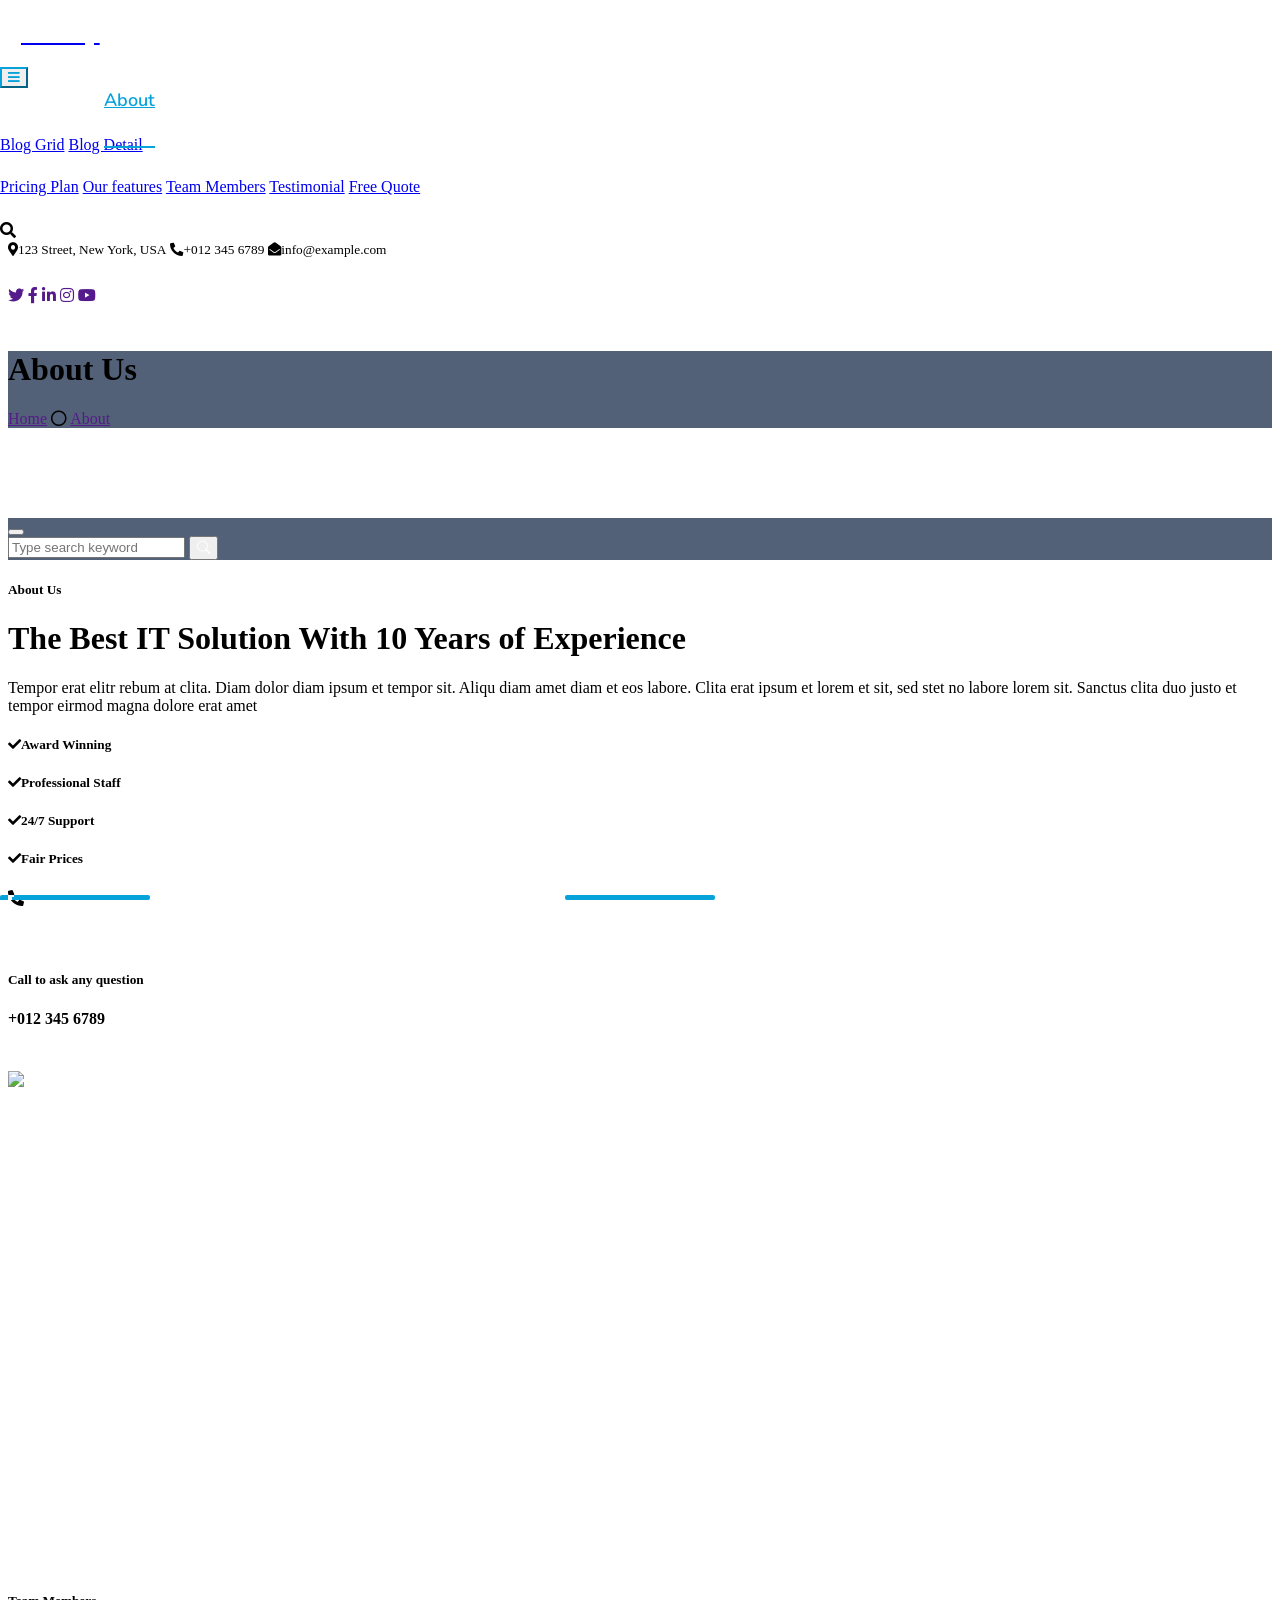
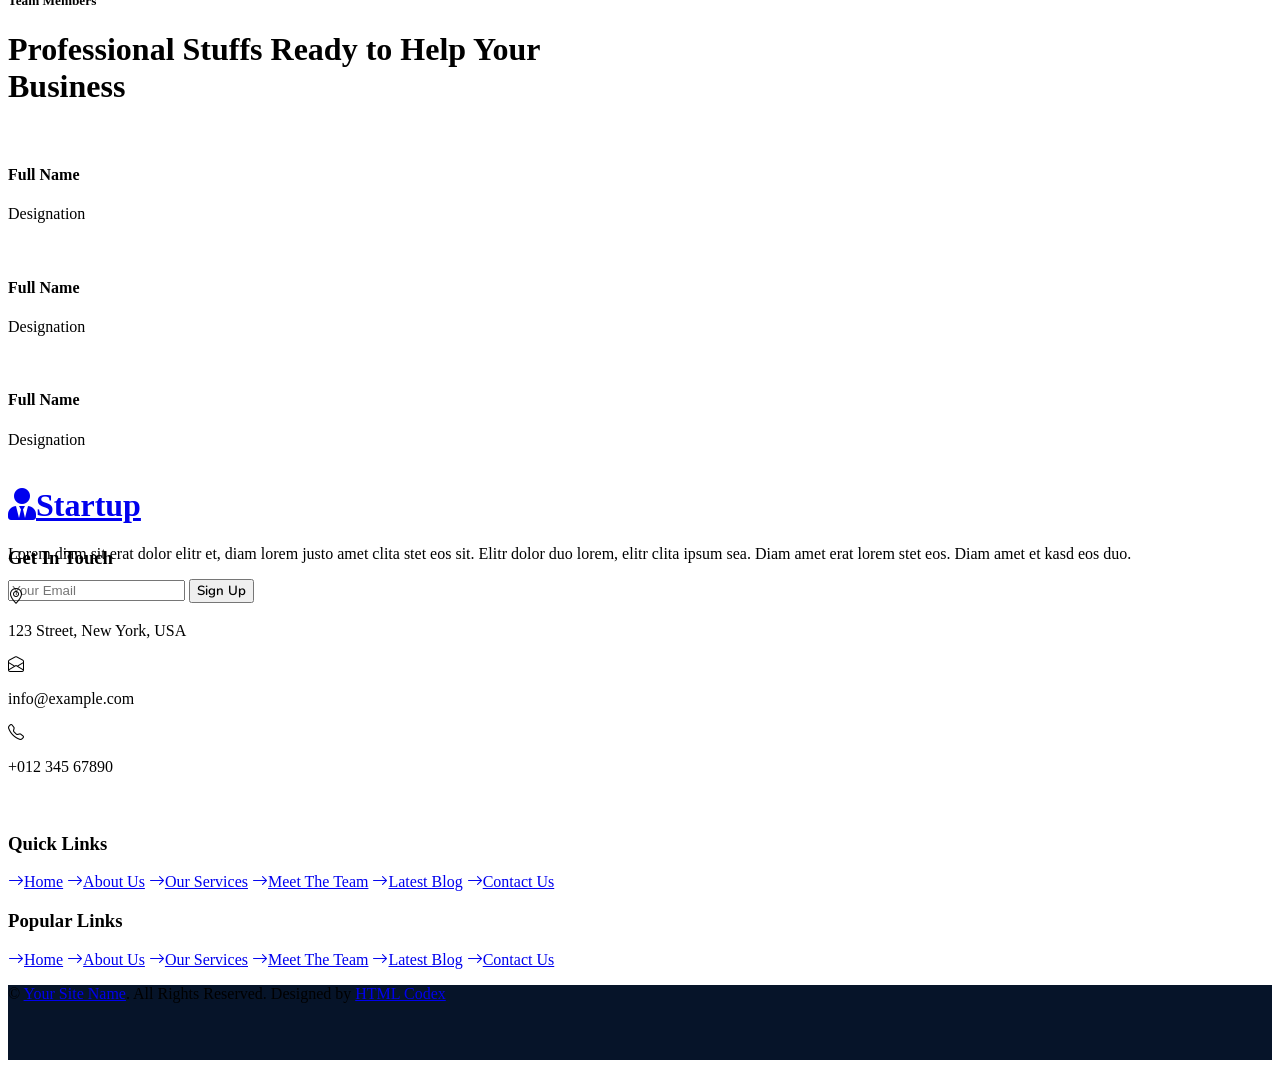
==== commit afced139: "#2 update_intial_commit" ====
--- a/about.html
+++ b/about.html
@@ -1,500 +1,373 @@
 <!DOCTYPE html>
-<html>
-
+<html lang="en">
 
 <head>
-<meta charset="utf-8">
-<title>Industrious || Factory & Industrial Responsive HTML5 Template</title>
-<meta http-equiv="X-UA-Compatible" content="IE=edge">
-<meta name="viewport" content="width=device-width, initial-scale=1.0">
-<!-- Stylesheets -->
-<link rel="shortcut icon" type="image/png" href="images/favicon.png" />
-<link href="css/bootstrap.css" rel="stylesheet">
-<!-- Font Icon -->
-<link href="css/stroke-gap-icons.css" rel="stylesheet">
-<link href="css/flaticon.css" rel="stylesheet">
-<link href="css/font-awesome.min.css" rel="stylesheet">
-<link href="css/icofont.css" rel="stylesheet">
-<!-- Fancybox -->
-<link href="css/jquery.fancybox.css" rel="stylesheet">
-<!-- Revolution Slider -->
-<link href="css/revolution-slider.css" rel="stylesheet">
-<!-- Owl Carousel -->
-<link href="css/owl.carousel.css" rel="stylesheet">
-<!-- Main CSS -->
-<link href="main-style.css" rel="stylesheet">
-<!-- Responsive -->
-<link href="css/responsive.css" rel="stylesheet">
-<!--[if lt IE 9]><script src="http://html5shim.googlecode.com/svn/trunk/html5.js"></script><![endif]-->
-<!--[if lt IE 9]><script src="js/respond.js"></script><![endif]-->
+    <meta charset="utf-8">
+    <title>Startup - Startup Website Template</title>
+    <meta content="width=device-width, initial-scale=1.0" name="viewport">
+    <meta content="Free HTML Templates" name="keywords">
+    <meta content="Free HTML Templates" name="description">
+
+    <!-- Favicon -->
+    <link href="img/favicon.ico" rel="icon">
+
+    <!-- Google Web Fonts -->
+    <link rel="preconnect" href="https://fonts.googleapis.com">
+    <link rel="preconnect" href="https://fonts.gstatic.com" crossorigin>
+    <link href="https://fonts.googleapis.com/css2?family=Nunito:wght@400;600;700;800&family=Rubik:wght@400;500;600;700&display=swap" rel="stylesheet">
+
+    <!-- Icon Font Stylesheet -->
+    <link href="https://cdnjs.cloudflare.com/ajax/libs/font-awesome/5.10.0/css/all.min.css" rel="stylesheet">
+    <link href="https://cdn.jsdelivr.net/npm/bootstrap-icons@1.4.1/font/bootstrap-icons.css" rel="stylesheet">
+
+    <!-- Libraries Stylesheet -->
+    <link href="lib/owlcarousel/assets/owl.carousel.min.css" rel="stylesheet">
+    <link href="lib/animate/animate.min.css" rel="stylesheet">
+
+    <!-- Customized Bootstrap Stylesheet -->
+    <link href="css/bootstrap.min.css" rel="stylesheet">
+
+    <!-- Template Stylesheet -->
+    <link href="css/style.css" rel="stylesheet">
 </head>
+
 <body>
-<div class="page-wrapper"> 
-  
-  <!-- start preloader --> 
-  <div class="preloader"></div> 
-  <!-- end preloader --> 
-  
-  <!-- Main Header / Style One-->
-  <header class="main-header header-style-one"> 
-    <!-- Header Top -->
-    <div class="header-top">
-      <div class="container clearfix ptn pbn">
-        <div class="row">
-          <div class="col-md-8">
-            <ul class="top-contact-info list-inline">
-              <li><i class="icofont icofont-anchor"></i> We Are Leading Provider Of Industrial Solutions. </li>
-              <li><i class="icofont icofont-ui-call"></i> +00 01234 5678</li>
-              <li><i class="icofont icofont-social-google-map"></i> 8500 Lorem Street, 55030</li>
-            </ul>
-          </div>
-          <div class="col-sm-12 col-md-4">
-            <ul class="social-top list-inline">
-              <li><a href="#"><span class="icofont icofont-social-facebook"></span></a></li>
-              <li><a href="#"><span class="icofont icofont-social-twitter"></span></a></li>
-              <li><a href="#"><span class="icofont icofont-social-linkedin"></span></a></li>
-              <li><a href="#"><span class="icofont icofont-social-dribbble"></span></a></li>
-            </ul>
-          </div>
-        </div>
-      </div>
-    </div>
-    <!-- Header Top End --> 
+    <!-- Spinner Start -->
+    <div id="spinner" class="show bg-white position-fixed translate-middle w-100 vh-100 top-50 start-50 d-flex align-items-center justify-content-center">
+        <div class="spinner"></div>
+    </div>
+    <!-- Spinner End -->
+
+
+    <!-- Topbar Start -->
+    <div class="container-fluid bg-dark px-5 d-none d-lg-block">
+        <div class="row gx-0">
+            <div class="col-lg-8 text-center text-lg-start mb-2 mb-lg-0">
+                <div class="d-inline-flex align-items-center" style="height: 45px;">
+                    <small class="me-3 text-light"><i class="fa fa-map-marker-alt me-2"></i>123 Street, New York, USA</small>
+                    <small class="me-3 text-light"><i class="fa fa-phone-alt me-2"></i>+012 345 6789</small>
+                    <small class="text-light"><i class="fa fa-envelope-open me-2"></i>info@example.com</small>
+                </div>
+            </div>
+            <div class="col-lg-4 text-center text-lg-end">
+                <div class="d-inline-flex align-items-center" style="height: 45px;">
+                    <a class="btn btn-sm btn-outline-light btn-sm-square rounded-circle me-2" href=""><i class="fab fa-twitter fw-normal"></i></a>
+                    <a class="btn btn-sm btn-outline-light btn-sm-square rounded-circle me-2" href=""><i class="fab fa-facebook-f fw-normal"></i></a>
+                    <a class="btn btn-sm btn-outline-light btn-sm-square rounded-circle me-2" href=""><i class="fab fa-linkedin-in fw-normal"></i></a>
+                    <a class="btn btn-sm btn-outline-light btn-sm-square rounded-circle me-2" href=""><i class="fab fa-instagram fw-normal"></i></a>
+                    <a class="btn btn-sm btn-outline-light btn-sm-square rounded-circle" href=""><i class="fab fa-youtube fw-normal"></i></a>
+                </div>
+            </div>
+        </div>
+    </div>
+    <!-- Topbar End -->
+
+
+    <!-- Navbar Start -->
+    <div class="container-fluid position-relative p-0">
+        <nav class="navbar navbar-expand-lg navbar-dark px-5 py-3 py-lg-0">
+            <a href="index.html" class="navbar-brand p-0">
+                <h1 class="m-0"><i class="fa fa-user-tie me-2"></i>Startup</h1>
+            </a>
+            <button class="navbar-toggler" type="button" data-bs-toggle="collapse" data-bs-target="#navbarCollapse">
+                <span class="fa fa-bars"></span>
+            </button>
+            <div class="collapse navbar-collapse" id="navbarCollapse">
+                <div class="navbar-nav ms-auto py-0">
+                    <a href="index.html" class="nav-item nav-link">Home</a>
+                    <a href="about.html" class="nav-item nav-link active">About</a>
+                    <a href="service.html" class="nav-item nav-link">Services</a>
+                    <div class="nav-item dropdown">
+                        <a href="#" class="nav-link dropdown-toggle" data-bs-toggle="dropdown">Blog</a>
+                        <div class="dropdown-menu m-0">
+                            <a href="blog.html" class="dropdown-item">Blog Grid</a>
+                            <a href="detail.html" class="dropdown-item">Blog Detail</a>
+                        </div>
+                    </div>
+                    <div class="nav-item dropdown">
+                        <a href="#" class="nav-link dropdown-toggle" data-bs-toggle="dropdown">Pages</a>
+                        <div class="dropdown-menu m-0">
+                            <a href="price.html" class="dropdown-item">Pricing Plan</a>
+                            <a href="feature.html" class="dropdown-item">Our features</a>
+                            <a href="team.html" class="dropdown-item">Team Members</a>
+                            <a href="testimonial.html" class="dropdown-item">Testimonial</a>
+                            <a href="quote.html" class="dropdown-item">Free Quote</a>
+                        </div>
+                    </div>
+                    <a href="contact.html" class="nav-item nav-link">Contact</a>
+                </div>
+                <butaton type="button" class="btn text-primary ms-3" data-bs-toggle="modal" data-bs-target="#searchModal"><i class="fa fa-search"></i></butaton>
+                <a href="https://htmlcodex.com/startup-company-website-template" class="btn btn-primary py-2 px-4 ms-3">Download Pro Version</a>
+            </div>
+        </nav>
+
+        <div class="container-fluid bg-primary py-5 bg-header" style="margin-bottom: 90px;">
+            <div class="row py-5">
+                <div class="col-12 pt-lg-5 mt-lg-5 text-center">
+                    <h1 class="display-4 text-white animated zoomIn">About Us</h1>
+                    <a href="" class="h5 text-white">Home</a>
+                    <i class="far fa-circle text-white px-2"></i>
+                    <a href="" class="h5 text-white">About</a>
+                </div>
+            </div>
+        </div>
+    </div>
+    <!-- Navbar End -->
+
+
+    <!-- Full Screen Search Start -->
+    <div class="modal fade" id="searchModal" tabindex="-1">
+        <div class="modal-dialog modal-fullscreen">
+            <div class="modal-content" style="background: rgba(9, 30, 62, .7);">
+                <div class="modal-header border-0">
+                    <button type="button" class="btn bg-white btn-close" data-bs-dismiss="modal" aria-label="Close"></button>
+                </div>
+                <div class="modal-body d-flex align-items-center justify-content-center">
+                    <div class="input-group" style="max-width: 600px;">
+                        <input type="text" class="form-control bg-transparent border-primary p-3" placeholder="Type search keyword">
+                        <button class="btn btn-primary px-4"><i class="bi bi-search"></i></button>
+                    </div>
+                </div>
+            </div>
+        </div>
+    </div>
+    <!-- Full Screen Search End -->
+
+
+    <!-- About Start -->
+    <div class="container-fluid py-5 wow fadeInUp" data-wow-delay="0.1s">
+        <div class="container py-5">
+            <div class="row g-5">
+                <div class="col-lg-7">
+                    <div class="section-title position-relative pb-3 mb-5">
+                        <h5 class="fw-bold text-primary text-uppercase">About Us</h5>
+                        <h1 class="mb-0">The Best IT Solution With 10 Years of Experience</h1>
+                    </div>
+                    <p class="mb-4">Tempor erat elitr rebum at clita. Diam dolor diam ipsum et tempor sit. Aliqu diam amet diam et eos labore. Clita erat ipsum et lorem et sit, sed stet no labore lorem sit. Sanctus clita duo justo et tempor eirmod magna dolore erat amet</p>
+                    <div class="row g-0 mb-3">
+                        <div class="col-sm-6 wow zoomIn" data-wow-delay="0.2s">
+                            <h5 class="mb-3"><i class="fa fa-check text-primary me-3"></i>Award Winning</h5>
+                            <h5 class="mb-3"><i class="fa fa-check text-primary me-3"></i>Professional Staff</h5>
+                        </div>
+                        <div class="col-sm-6 wow zoomIn" data-wow-delay="0.4s">
+                            <h5 class="mb-3"><i class="fa fa-check text-primary me-3"></i>24/7 Support</h5>
+                            <h5 class="mb-3"><i class="fa fa-check text-primary me-3"></i>Fair Prices</h5>
+                        </div>
+                    </div>
+                    <div class="d-flex align-items-center mb-4 wow fadeIn" data-wow-delay="0.6s">
+                        <div class="bg-primary d-flex align-items-center justify-content-center rounded" style="width: 60px; height: 60px;">
+                            <i class="fa fa-phone-alt text-white"></i>
+                        </div>
+                        <div class="ps-4">
+                            <h5 class="mb-2">Call to ask any question</h5>
+                            <h4 class="text-primary mb-0">+012 345 6789</h4>
+                        </div>
+                    </div>
+                    <a href="quote.html" class="btn btn-primary py-3 px-5 mt-3 wow zoomIn" data-wow-delay="0.9s">Request A Quote</a>
+                </div>
+                <div class="col-lg-5" style="min-height: 500px;">
+                    <div class="position-relative h-100">
+                        <img class="position-absolute w-100 h-100 rounded wow zoomIn" data-wow-delay="0.9s" src="img/about.jpg" style="object-fit: cover;">
+                    </div>
+                </div>
+            </div>
+        </div>
+    </div>
+    <!-- About End -->
+
+
+    <!-- Team Start -->
+    <div class="container-fluid py-5 wow fadeInUp" data-wow-delay="0.1s">
+        <div class="container py-5">
+            <div class="section-title text-center position-relative pb-3 mb-5 mx-auto" style="max-width: 600px;">
+                <h5 class="fw-bold text-primary text-uppercase">Team Members</h5>
+                <h1 class="mb-0">Professional Stuffs Ready to Help Your Business</h1>
+            </div>
+            <div class="row g-5">
+                <div class="col-lg-4 wow slideInUp" data-wow-delay="0.3s">
+                    <div class="team-item bg-light rounded overflow-hidden">
+                        <div class="team-img position-relative overflow-hidden">
+                            <img class="img-fluid w-100" src="img/team-1.jpg" alt="">
+                            <div class="team-social">
+                                <a class="btn btn-lg btn-primary btn-lg-square rounded" href=""><i class="fab fa-twitter fw-normal"></i></a>
+                                <a class="btn btn-lg btn-primary btn-lg-square rounded" href=""><i class="fab fa-facebook-f fw-normal"></i></a>
+                                <a class="btn btn-lg btn-primary btn-lg-square rounded" href=""><i class="fab fa-instagram fw-normal"></i></a>
+                                <a class="btn btn-lg btn-primary btn-lg-square rounded" href=""><i class="fab fa-linkedin-in fw-normal"></i></a>
+                            </div>
+                        </div>
+                        <div class="text-center py-4">
+                            <h4 class="text-primary">Full Name</h4>
+                            <p class="text-uppercase m-0">Designation</p>
+                        </div>
+                    </div>
+                </div>
+                <div class="col-lg-4 wow slideInUp" data-wow-delay="0.6s">
+                    <div class="team-item bg-light rounded overflow-hidden">
+                        <div class="team-img position-relative overflow-hidden">
+                            <img class="img-fluid w-100" src="img/team-2.jpg" alt="">
+                            <div class="team-social">
+                                <a class="btn btn-lg btn-primary btn-lg-square rounded" href=""><i class="fab fa-twitter fw-normal"></i></a>
+                                <a class="btn btn-lg btn-primary btn-lg-square rounded" href=""><i class="fab fa-facebook-f fw-normal"></i></a>
+                                <a class="btn btn-lg btn-primary btn-lg-square rounded" href=""><i class="fab fa-instagram fw-normal"></i></a>
+                                <a class="btn btn-lg btn-primary btn-lg-square rounded" href=""><i class="fab fa-linkedin-in fw-normal"></i></a>
+                            </div>
+                        </div>
+                        <div class="text-center py-4">
+                            <h4 class="text-primary">Full Name</h4>
+                            <p class="text-uppercase m-0">Designation</p>
+                        </div>
+                    </div>
+                </div>
+                <div class="col-lg-4 wow slideInUp" data-wow-delay="0.9s">
+                    <div class="team-item bg-light rounded overflow-hidden">
+                        <div class="team-img position-relative overflow-hidden">
+                            <img class="img-fluid w-100" src="img/team-3.jpg" alt="">
+                            <div class="team-social">
+                                <a class="btn btn-lg btn-primary btn-lg-square rounded" href=""><i class="fab fa-twitter fw-normal"></i></a>
+                                <a class="btn btn-lg btn-primary btn-lg-square rounded" href=""><i class="fab fa-facebook-f fw-normal"></i></a>
+                                <a class="btn btn-lg btn-primary btn-lg-square rounded" href=""><i class="fab fa-instagram fw-normal"></i></a>
+                                <a class="btn btn-lg btn-primary btn-lg-square rounded" href=""><i class="fab fa-linkedin-in fw-normal"></i></a>
+                            </div>
+                        </div>
+                        <div class="text-center py-4">
+                            <h4 class="text-primary">Full Name</h4>
+                            <p class="text-uppercase m-0">Designation</p>
+                        </div>
+                    </div>
+                </div>
+            </div>
+        </div>
+    </div>
+    <!-- Team End -->
+
+
+    <!-- Vendor Start -->
+    <div class="container-fluid py-5 wow fadeInUp" data-wow-delay="0.1s">
+        <div class="container py-5 mb-5">
+            <div class="bg-white">
+                <div class="owl-carousel vendor-carousel">
+                    <img src="img/vendor-1.jpg" alt="">
+                    <img src="img/vendor-2.jpg" alt="">
+                    <img src="img/vendor-3.jpg" alt="">
+                    <img src="img/vendor-4.jpg" alt="">
+                    <img src="img/vendor-5.jpg" alt="">
+                    <img src="img/vendor-6.jpg" alt="">
+                    <img src="img/vendor-7.jpg" alt="">
+                    <img src="img/vendor-8.jpg" alt="">
+                    <img src="img/vendor-9.jpg" alt="">
+                </div>
+            </div>
+        </div>
+    </div>
+    <!-- Vendor End -->
     
-    <!--Header-Main Box-->
-    <div class="header-mainbox">
-      <div class="container ptn pbn">
-        <div class="clearfix">
-          <div class="logo-box">
-            <div class="logo"> <a href="index.html"><img class="img-responsive" src="images/logo/logo.png" alt="" title="Business"></a> </div>
-          </div>
-          <div class="outer-box clearfix"> 
-            <!-- Main Menu -->
-            <nav class="main-menu logo-outer">
-              <div class="navbar-header"> 
-                <!-- Toggle Button -->
-                <button type="button" class="navbar-toggle" data-toggle="collapse" data-target=".navbar-collapse"> <span class="icon-bar"></span> <span class="icon-bar"></span> <span class="icon-bar"></span> </button>
-              </div>
-              <div class="navbar-collapse collapse clearfix">
-                <ul class="navigation clearfix">
-                  <li class="current dropdown"> <a href="#">Home</a>
-                    <ul>
-                      <li><a href="index.html">Home Page 01</a></li>
-                      <li><a href="index-2.html">Home Page 02</a></li>
-                      <li><a href="index-3.html">Home Page 03</a></li>
-                    </ul>
-                  </li>
-                  <li class="dropdown"> <a href="#">Pages</a>
-                    <ul>
-                      <li class="dropdown"><a href="#">About</a>
-                        <ul>
-                          <li><a href="about.html">About page 01</a></li>
-                          <li><a href="about-2.html">About page 02</a></li>
-                          <li><a href="about-3.html">About page 03</a></li>
-                        </ul>
-                      </li>
-                      <li class="dropdown"><a href="#">Services</a>
-                        <ul>
-                          <li><a href="services-list.html">Services List</a></li>
-                          <li><a href="services-grid.html">Services Classic</a></li>
-                          <li><a href="services-icon.html">Services Icon</a></li>
-                        </ul>
-                      </li>
-                      <li><a href="testimonials.html">Testimonial</a></li>
-                      <li><a href="coming-soon.html">Coming Soon</a></li>
-                      <li><a href="error.html">Error Pages</a></li>
-                      <li><a href="case-studies.html">Case Studies</a></li>
-                      <li><a href="engineers.html">Engineers</a></li>
-                      <li><a href="contact.html">Contact</a></li>
-                    </ul>
-                  </li>
-                  <li class="dropdown"> <a href="#">Products & Solutions</a>
-                    <ul>
-                     <li><a href="manifacturing.html">Automotive manifacturing</a></li>
-                     <li><a href="engineering.html">Agricultural Engineering</a></li>
-                     <li><a href="oil-exploration.html">Oil Exploration </a></li>
-                     <li><a href="pharmaceutical-research.html">Pharmaceutical Research</a></li>
-                     <li><a href="alternative-energy.html">Alternative Energy </a></li>
-                     <li><a class="active" href="metal-Industry.html">Metal Industry </a></li>
-                    </ul>
-                  </li>
-                  <li class="dropdown"><a href="#">Projects</a>
-                    <ul>
-                      <li class="dropdown"><a href="#">Projects box</a>
-                        <ul>
-                          <li><a href="project-box-2col.html">Col 2</a></li>
-                          <li><a href="project-box-3col.html">Col 3</a></li>
-                          <li><a href="project-box-4col.html">Col 4</a></li>
-                        </ul>
-                      </li>
-                      <li class="dropdown"><a href="#">Projects GLess</a>
-                        <ul>
-                          <li><a href="project-box-gless-2col.html">Col 2</a></li>
-                          <li><a href="project-box-gless-3col.html">Col 3</a></li>
-                          <li><a href="project-box-gless-4col.html">Col 4</a></li>
-                        </ul>
-                      </li>
-                      <li class="dropdown"><a href="#">Projects Full Box</a>
-                        <ul>
-                          <li><a href="project-full-2col.html">Col 2</a></li>
-                          <li><a href="project-full-3col.html">Col 3</a></li>
-                          <li><a href="project-full-4col.html">Col 4</a></li>
-                        </ul>
-                      </li>
-                      <li class="dropdown"><a href="#">Projects Full Gless</a>
-                        <ul>
-                          <li><a href="project-full-gless-2col.html">Col 2</a></li>
-                          <li><a href="project-full-gless-3col.html">Col 3</a></li>
-                          <li><a href="project-full-gless-4col.html">Col 4</a></li>
-                        </ul>
-                      </li>
-                      <li class="dropdown"><a href="#">Projects Mesonry</a>
-                        <ul>
-                          <li><a href="project_masonry-box-3col.html">Box Col 3</a></li>
-                          <li><a href="project_masonry-full-gless-3col.html">Full Col 3</a></li>
-                        </ul>
-                      </li>
-                      <li><a href="project-with-title.html">Project Title</a></li>
-                    </ul>
-                  </li>
-                  <li class="dropdown"><a href="#">Blog</a>
-                    <ul>
-                      <li><a href="blog-classic.html">Blog Classic</a></li>
-                      <li><a href="blog-grid.html">Blog Grid</a></li>
-                      <li><a href="single-blog.html">Single blog</a></li>
-                    </ul>
-                  </li>
-                  <li class="extra-menu-item menu-item-button-link">
-                      <a href="contact.html" class="btn theme-btn">Get A Quote</a>
-                  </li>
-                </ul>
-              </div>
-            </nav>
-            <!-- Main Menu End--> 
-          </div>
-        </div>
-      </div>
-    </div>
-    <!--Header Main Box End--> 
-  </header>
-  <!--End Main Header --> 
-  
-  <!-- Innder Header --> 
-  
-  <!-- Slider::Section Start-->
-  <section class="main-slider inner-header">
-    <div class="tp-banner-container">
-      <div class="tp-banner">
-        <ul>
-          <li data-transition="fade" data-slotamount="1" data-masterspeed="1000" data-thumb="images/bg/bg3.jpg"  data-saveperformance="off"  data-title="Business Coaching"> <img src="images/bg/bg3.jpg"  alt=""  data-bgposition="center center" data-bgfit="cover" data-bgrepeat="no-repeat">
-            <div class="tp-caption lfb tp-resizeme"
-                        data-x="center" 
-                        data-hoffset="15"
-                        data-y="center" 
-                        data-voffset="0"
-                        data-speed="1500"
-                        data-start="750"
-                        data-easing="easeOutExpo"
-                        data-splitin="none"
-                        data-splitout="none"
-                        data-elementdelay="0.01"
-                        data-endelementdelay="0.3"
-                        data-endspeed="1200"
-                        data-endeasing="Power4.easeIn"
-                        >
-              <h1>The <span>Company</span></h1>
-            </div>
-            <div class="tp-caption lfb tp-resizeme"
-                        data-x="center" 
-                        data-hoffset="15"
-                        data-y="center" 
-                        data-voffset="80"
-                        data-speed="1500"
-                        data-start="1000"
-                        data-easing="easeOutExpo"
-                        data-splitin="none"
-                        data-splitout="none"
-                        data-elementdelay="0.01"
-                        data-endelementdelay="0.3"
-                        data-endspeed="1200"
-                        data-endeasing="Power4.easeIn"
-                        style="z-index: 4; white-space: nowrap;">
-              <div class="text-center">
-                <p>Lorem ipsum dolor sit amet, consectetur adipisicing elit. Quidem natus sint quasi voluptatibus <br>
-                  velit delectus possimus? Eaque sequi</p>
-              </div>
-            </div>
-          </li>
-        </ul>
-        <div class="tp-bannertimer"></div>
-      </div>
-    </div>
-  </section>
-  <!-- Slider::Section End--> 
-
-  <!-- Section:: About Start -->
-  <section class="weblcome">
-    <div class="container">
-      <div class="row">
-        <div class="section-container">
-          <div class="col-md-4">
-            <div class="about-company">
-              <h2 class="small-line mb30"> History</h2>
-              <span class="icofont icofont-paint-brush fz4"></span>
-              <div class="text pt10">
-                <h4 class="fwn">When a machine begins to run without human aid, it is time to scrap it - whether it be a dpsn factory or a government. </h4>
-              </div>
-              <div class="text pt10">
-                <h4 class="fwn">Lorem ipsum dolor sit amet, consectetur adipisicing elit. At dignissimos alias magni nostrum commodi rerum odit iure sint laudantium. Quos, esse obcaecati corporis quas pariatur!</h4>
-              </div>
-              <div class="view_more pt30"> <a href="#">View More Porject <span class="icofont icofont-arrow-right"></span></a> </div>
-            </div>
-          </div>
-          <div class="col-md-4">
-            <div class="thumb-text">
-              <div class="thumb cs-about-video clearfix go"> <img class="img-responsive" src="images/sk.png" alt=""> </div>
-            </div>
-          </div>
-          <div class="col-lg-4">
-            <div class="about-company">
-              <div class="thumb"> <img class="img-responsive" src="images/service/7.jpg" alt=""> </div>
-              <h2 class="small-line mb30 mt20"> Vision</h2>
-              <div class="text pt10">
-                <h4 class="fwn">When a machine begins to run without human aid, it is time to scrap it - whether it be a dpsn factory or a government. </h4>
-              </div>
-            </div>
-          </div>
-        </div>
-      </div>
-      <div class="row pt60">
-        <div class="col-md-6">
-          <div class="single-img">
-            <img class="img-responsive" src="images/service/ser_4.jpg" alt="">
-          </div>
-        </div>
-        <div class="col-md-6">
-          <div class="title-tag">
-            <h2 class="small-line mb30 mt-sm-20">Values</h2>
-            <h4 class="fwn">The Industrious values are more than suscipit dolor similique dignissimos commodi placeat?</h4>
-          </div>
-            <div class="mf-counter columns-1 style-2">
-                <div class="fun-fact pt20">
-                    <div class="col-md-6 col-sm-12 col-xs-12 counter-column">
-                        <div class="cs-number-count">
-                          <i class="flaticon-welder fz3"></i>
-                          <div class="count-outer"><span class="counter count count-text" data-count="319">0</span>+</div>
-                          <div class="text">
-                            <h5>Happy Customers</h5>
-                          </div>
-                        </div>
-                    </div>
-                    <div class="col-md-6 col-sm-12 col-xs-12 counter-column">
-                        <div class="cs-number-count">
-                          <i class="flaticon-industrial-robot fz3"></i>
-                          <div class="count-outer"><span class="counter count count-text" data-count="937">0</span>+</div>
-                          <div class="text">
-                            <h5>Coffee Cups</h5>
-                          </div>
-                        </div>
-                    </div>
-              </div>
-            </div>
-        </div>
-      </div>
-    </div>
-  </section>
-  <!-- Section:: About End --> 
-
-  <!-- Call To Action::Section -->
-  <section class="experience-divider overlayer overlayer-black parallax" data-bg-image="images/bg/bg1.jpg">
-    <div class="container">
-      <div class="section-wrap">
-        <div class="row">
-          <div class="col-md-10 col-md-offset-1 text-center">
-            <h2 class="text-white text-uppercase">When a machine begins to run without human aid, it is time to scrap it - whether it be a dpsn factory or a government.</h2>
-              <a href="contact.html" class="btn theme-btn mt20">View Our Project</a>
-          </div>
-        </div>
-      </div>
-    </div>
-  </section>
-  <!-- Call To Action::Section End -->
-  
-  <!-- Section::  -->
-  <section>
-    <div class="container">
-      <div class="row">
-        <div class="col-md-4">
-          <div class="contact-area style_three p40 bg-black-pearl">
-            <h2 class="small-line pb10 mb20 text-white">News</h2>
-            <p>Lorem ipsum dolor sit amet, consectetur adipisicing elit. Sit saepe porro, ipsum!</p>
-            <div class="form-area pt30">
-                <form id="contact-form" name="contact_form" class="contact-form style-two" action="#" method="post">
-                    <div class="row clearfix">
-                        <div class="col-md-12">        
-                            <div class="form-group">
-                                <input name="form_name" class="form-control" value="" placeholder="Name" required="" aria-required="true" type="text">
-                            </div>
-                        </div>
-                        <div class="col-md-12">
-                            <div class="form-group">
-                                <input name="form_email" class="form-control required email" value="" placeholder="Email" required="" aria-required="true" type="email">
-                            </div>
-                        </div>                                               
-                    </div>
-                    <div class="contact-section-btn">
-                        <div class="form-group mt15">
-                            <input id="form_botcheck" name="form_botcheck" class="form-control" value="" type="hidden">
-                            <button class="btn theme-second-btn" type="submit">Submit Now</button>
-                        </div>
-                    </div> 
-                </form>
-             </div>
-          </div>
-        </div>
-        <div class="col-md-3">
-          <div class="widget">
-            <div class="our-goals">
-              <div class="item">
-                <span class="flaticon-cargo-ship-1"></span>
-                <h3 class="mbn">Environment</h3>
-                <p>Lorem ipsum dolor sit amet, consectetur.</p>
-              </div>
-            </div>
-            <div class="our-goals">
-              <div class="item">
-                <span class="flaticon-cargo-ship-1"></span>
-                <h3 class="mbn">Health</h3>
-                <p>Lorem ipsum dolor sit amet, consectetur.</p>
-              </div>
-            </div>
-            <div class="our-goals">
-              <div class="item">
-                <span class="flaticon-cargo-ship-1"></span>
-                <h3 class="mbn">And Safety</h3>
-                <p>Lorem ipsum dolor sit amet, consectetur.</p>
-              </div>
-            </div>
-          </div>
-        </div>
-        <div class="col-md-5">
-          <div class="clients-slider-1">
-            <article class="post item">
-                <div class="entry-thumbnail">
-                  <img class="img-responsive" src="images/blog/10.jpg" alt="">
-                  <div class="post-meta">
-                    <span class="pub-date">28, July 2018</span>
-                  </div>
-                </div>
-                <div class="post-content">
-                  <div class="entry-title">
-                    <h3>Maecenas congue mauris </h3>
-                  </div>
-                  <div class="entry-content">
-                    <p>Lorem ipsum dolor sit amet, consectetur adipisicing elit. Cupiditate suscipit.</p>
-                    <div class="readmore">
-                      <a href="#"><i class="icofont icofont-curved-right"></i></a>
-                    </div>
-                  </div>
-                </div>
-            </article>
-            <article class="post item">
-                <div class="entry-thumbnail">
-                  <img class="img-responsive" src="images/blog/10.jpg" alt="">
-                  <div class="post-meta">
-                    <span class="pub-date">28, July 2018</span>
-                  </div>
-                </div>
-                <div class="post-content">
-                  <div class="entry-title">
-                    <h3>Maecenas congue mauris </h3>
-                  </div>
-                  <div class="entry-content">
-                    <p>Lorem ipsum dolor sit amet, consectetur adipisicing elit. Cupiditate suscipit.</p>
-                    <div class="readmore">
-                      <a href="#"><i class="icofont icofont-curved-right"></i></a>
-                    </div>
-                  </div>
-                </div>
-            </article>
-          </div>
-        </div>
-      </div>
-    </div>
-  </section>
-  
-  <!--Section::Footer-->
-  <footer class="main-footer">
-    <div class="container">
-      <div class="row clearfix">
-        <div class="col-md-3 col-sm-6 col-xs-12">
-          <div class="footer-1"> <a href="index.html"><img class="img-responsive" src="images/logo/logo.png" alt="" title="Business"></a>
-            <p>Nulla vitae cursus quam, nec ultrices nibh. Quisque tristique lorem ac diam laoreet auctor. Proin ac massa elit. </p>
-            <ul class="social">
-              <li><a href="#"><span>follow us :</span></a></li>
-              <li><a href="#"><i class="icofont icofont-social-facebook"></i></a></li>
-              <li><a href="#"><i class="icofont icofont-social-twitter"></i></a></li>
-              <li><a href="#"><i class="icofont icofont-social-dribbble"></i></a></li>
-              <li><a href="#"><i class="icofont icofont-social-behance"></i></a></li>
-              <li><a href="#"><i class="icofont icofont-social-google-plus"></i></a></li>
-            </ul>
-          </div>
-        </div>
-        <!--Footer Column-->
-        <div class="col-md-3 col-sm-6 col-xs-12">
-          <div class="footer-2">
-            <h4>latest news</h4>
-            <p>Aenean tristique justo et nibh molestie, non porttitor eros suscipit</p>
-            <p>Phasellus dapibus dictum augue ut</p>
-            <p>Mauris blandit vitae. Praesent non</p>
-          </div>
-        </div>
-        <!--Footer Column-->
-        <div class="col-md-3 col-sm-6 col-xs-12">
-          <div class="footer-3">
-            <h4>Contact us</h4>
-            <p><span>Address :</span> <br>
-              8500 Lorem Street, Chicago, IL, 55030</p>
-            <p><span>Call Us :</span> <br>
-              (123) 456-78-90</p>
-            <p><span>Email :</span> <br>
-              sales@yoursite.com </p>
-          </div>
-        </div>
-        <!--Footer Column-->
-        <div class="col-md-3 col-sm-6 col-xs-12">
-          <div class="footer-4">
-            <h4>Flickr</h4>
-            <div class="flickr-feed clearfix">
-              <ul>
-                <li> <a href="images/flicker/1.jpg" class="lightbox-image" title="Image Caption Here"><img src="images/flicker/1.jpg" alt=""></a> </li>
-                <li> <a href="images/flicker/2.jpg" class="lightbox-image" title="Image Caption Here"><img src="images/flicker/2.jpg" alt=""></a> </li>
-                <li> <a href="images/flicker/3.jpg" class="lightbox-image" title="Image Caption Here"><img src="images/flicker/3.jpg" alt=""></a> </li>
-                <li> <a href="images/flicker/4.jpg" class="lightbox-image" title="Image Caption Here"><img src="images/flicker/4.jpg" alt=""></a> </li>
-                <li> <a href="images/flicker/5.jpg" class="lightbox-image" title="Image Caption Here"><img src="images/flicker/5.jpg" alt=""></a> </li>
-                <li> <a href="images/flicker/6.jpg" class="lightbox-image" title="Image Caption Here"><img src="images/flicker/6.jpg" alt=""></a> </li>
-              </ul>
-            </div>
-          </div>
-        </div>
-      </div>
-    </div>
-    <!--Copyright-->
-    <div class="copyright"><a target="_blank" href="https://www.templateshub.net">Templates Hub</a></div>
-  </footer>
-  <!--Section::Footer End --> 
-  
-</div>
-<!--End pagewrapper--> 
-
-<!--Scroll to top-->
-<div class="scroll-to-top scroll-to-target" data-target=".main-header"><span class="icofont icofont-long-arrow-up"></span></div>
-<script src="js/jquery.js"></script> 
-<script src="js/jquery-ui-1.11.4/jquery-ui.js"></script> 
-<script src="js/revolution.min.js"></script> 
-<script src="js/rev-custom.js"></script> 
-<script src="js/all-jquery.js"></script> 
-<script src="js/script.js"></script>
+
+    <!-- Footer Start -->
+    <div class="container-fluid bg-dark text-light mt-5 wow fadeInUp" data-wow-delay="0.1s">
+        <div class="container">
+            <div class="row gx-5">
+                <div class="col-lg-4 col-md-6 footer-about">
+                    <div class="d-flex flex-column align-items-center justify-content-center text-center h-100 bg-primary p-4">
+                        <a href="index.html" class="navbar-brand">
+                            <h1 class="m-0 text-white"><i class="fa fa-user-tie me-2"></i>Startup</h1>
+                        </a>
+                        <p class="mt-3 mb-4">Lorem diam sit erat dolor elitr et, diam lorem justo amet clita stet eos sit. Elitr dolor duo lorem, elitr clita ipsum sea. Diam amet erat lorem stet eos. Diam amet et kasd eos duo.</p>
+                        <form action="">
+                            <div class="input-group">
+                                <input type="text" class="form-control border-white p-3" placeholder="Your Email">
+                                <button class="btn btn-dark">Sign Up</button>
+                            </div>
+                        </form>
+                    </div>
+                </div>
+                <div class="col-lg-8 col-md-6">
+                    <div class="row gx-5">
+                        <div class="col-lg-4 col-md-12 pt-5 mb-5">
+                            <div class="section-title section-title-sm position-relative pb-3 mb-4">
+                                <h3 class="text-light mb-0">Get In Touch</h3>
+                            </div>
+                            <div class="d-flex mb-2">
+                                <i class="bi bi-geo-alt text-primary me-2"></i>
+                                <p class="mb-0">123 Street, New York, USA</p>
+                            </div>
+                            <div class="d-flex mb-2">
+                                <i class="bi bi-envelope-open text-primary me-2"></i>
+                                <p class="mb-0">info@example.com</p>
+                            </div>
+                            <div class="d-flex mb-2">
+                                <i class="bi bi-telephone text-primary me-2"></i>
+                                <p class="mb-0">+012 345 67890</p>
+                            </div>
+                            <div class="d-flex mt-4">
+                                <a class="btn btn-primary btn-square me-2" href="#"><i class="fab fa-twitter fw-normal"></i></a>
+                                <a class="btn btn-primary btn-square me-2" href="#"><i class="fab fa-facebook-f fw-normal"></i></a>
+                                <a class="btn btn-primary btn-square me-2" href="#"><i class="fab fa-linkedin-in fw-normal"></i></a>
+                                <a class="btn btn-primary btn-square" href="#"><i class="fab fa-instagram fw-normal"></i></a>
+                            </div>
+                        </div>
+                        <div class="col-lg-4 col-md-12 pt-0 pt-lg-5 mb-5">
+                            <div class="section-title section-title-sm position-relative pb-3 mb-4">
+                                <h3 class="text-light mb-0">Quick Links</h3>
+                            </div>
+                            <div class="link-animated d-flex flex-column justify-content-start">
+                                <a class="text-light mb-2" href="#"><i class="bi bi-arrow-right text-primary me-2"></i>Home</a>
+                                <a class="text-light mb-2" href="#"><i class="bi bi-arrow-right text-primary me-2"></i>About Us</a>
+                                <a class="text-light mb-2" href="#"><i class="bi bi-arrow-right text-primary me-2"></i>Our Services</a>
+                                <a class="text-light mb-2" href="#"><i class="bi bi-arrow-right text-primary me-2"></i>Meet The Team</a>
+                                <a class="text-light mb-2" href="#"><i class="bi bi-arrow-right text-primary me-2"></i>Latest Blog</a>
+                                <a class="text-light" href="#"><i class="bi bi-arrow-right text-primary me-2"></i>Contact Us</a>
+                            </div>
+                        </div>
+                        <div class="col-lg-4 col-md-12 pt-0 pt-lg-5 mb-5">
+                            <div class="section-title section-title-sm position-relative pb-3 mb-4">
+                                <h3 class="text-light mb-0">Popular Links</h3>
+                            </div>
+                            <div class="link-animated d-flex flex-column justify-content-start">
+                                <a class="text-light mb-2" href="#"><i class="bi bi-arrow-right text-primary me-2"></i>Home</a>
+                                <a class="text-light mb-2" href="#"><i class="bi bi-arrow-right text-primary me-2"></i>About Us</a>
+                                <a class="text-light mb-2" href="#"><i class="bi bi-arrow-right text-primary me-2"></i>Our Services</a>
+                                <a class="text-light mb-2" href="#"><i class="bi bi-arrow-right text-primary me-2"></i>Meet The Team</a>
+                                <a class="text-light mb-2" href="#"><i class="bi bi-arrow-right text-primary me-2"></i>Latest Blog</a>
+                                <a class="text-light" href="#"><i class="bi bi-arrow-right text-primary me-2"></i>Contact Us</a>
+                            </div>
+                        </div>
+                    </div>
+                </div>
+            </div>
+        </div>
+    </div>
+    <div class="container-fluid text-white" style="background: #061429;">
+        <div class="container text-center">
+            <div class="row justify-content-end">
+                <div class="col-lg-8 col-md-6">
+                    <div class="d-flex align-items-center justify-content-center" style="height: 75px;">
+                        <p class="mb-0">&copy; <a class="text-white border-bottom" href="#">Your Site Name</a>. All Rights Reserved. 
+						
+						<!--/*** This template is free as long as you keep the footer author’s credit link/attribution link/backlink. If you'd like to use the template without the footer author’s credit link/attribution link/backlink, you can purchase the Credit Removal License from "https://htmlcodex.com/credit-removal". Thank you for your support. ***/-->
+						Designed by <a class="text-white border-bottom" href="https://htmlcodex.com">HTML Codex</a></p>
+                    </div>
+                </div>
+            </div>
+        </div>
+    </div>
+    <!-- Footer End -->
+
+
+    <!-- Back to Top -->
+    <a href="#" class="btn btn-lg btn-primary btn-lg-square rounded back-to-top"><i class="bi bi-arrow-up"></i></a>
+
+
+    <!-- JavaScript Libraries -->
+    <script src="https://code.jquery.com/jquery-3.4.1.min.js"></script>
+    <script src="https://cdn.jsdelivr.net/npm/bootstrap@5.0.0/dist/js/bootstrap.bundle.min.js"></script>
+    <script src="lib/wow/wow.min.js"></script>
+    <script src="lib/easing/easing.min.js"></script>
+    <script src="lib/waypoints/waypoints.min.js"></script>
+    <script src="lib/counterup/counterup.min.js"></script>
+    <script src="lib/owlcarousel/owl.carousel.min.js"></script>
+
+    <!-- Template Javascript -->
+    <script src="js/main.js"></script>
 </body>
 
 </html>
--- a/css/style.css
+++ b/css/style.css
@@ -0,0 +1,492 @@
+/********** Template CSS **********/
+:root {
+    --primary: #06A3DA;
+    --secondary: #34AD54;
+    --light: #EEF9FF;
+    --dark: #091E3E;
+}
+
+
+/*** Spinner ***/
+.spinner {
+    width: 40px;
+    height: 40px;
+    background: var(--primary);
+    margin: 100px auto;
+    -webkit-animation: sk-rotateplane 1.2s infinite ease-in-out;
+    animation: sk-rotateplane 1.2s infinite ease-in-out;
+}
+
+@-webkit-keyframes sk-rotateplane {
+    0% {
+        -webkit-transform: perspective(120px)
+    }
+    50% {
+        -webkit-transform: perspective(120px) rotateY(180deg)
+    }
+    100% {
+        -webkit-transform: perspective(120px) rotateY(180deg) rotateX(180deg)
+    }
+}
+
+@keyframes sk-rotateplane {
+    0% {
+        transform: perspective(120px) rotateX(0deg) rotateY(0deg);
+        -webkit-transform: perspective(120px) rotateX(0deg) rotateY(0deg)
+    }
+    50% {
+        transform: perspective(120px) rotateX(-180.1deg) rotateY(0deg);
+        -webkit-transform: perspective(120px) rotateX(-180.1deg) rotateY(0deg)
+    }
+    100% {
+        transform: perspective(120px) rotateX(-180deg) rotateY(-179.9deg);
+        -webkit-transform: perspective(120px) rotateX(-180deg) rotateY(-179.9deg);
+    }
+}
+
+#spinner {
+    opacity: 0;
+    visibility: hidden;
+    transition: opacity .5s ease-out, visibility 0s linear .5s;
+    z-index: 99999;
+}
+
+#spinner.show {
+    transition: opacity .5s ease-out, visibility 0s linear 0s;
+    visibility: visible;
+    opacity: 1;
+}
+
+
+/*** Heading ***/
+h1,
+h2,
+.fw-bold {
+    font-weight: 800 !important;
+}
+
+h3,
+h4,
+.fw-semi-bold {
+    font-weight: 700 !important;
+}
+
+h5,
+h6,
+.fw-medium {
+    font-weight: 600 !important;
+}
+
+
+/*** Button ***/
+.btn {
+    font-family: 'Nunito', sans-serif;
+    font-weight: 600;
+    transition: .5s;
+}
+
+.btn-primary,
+.btn-secondary {
+    color: #FFFFFF;
+    box-shadow: inset 0 0 0 50px transparent;
+}
+
+.btn-primary:hover {
+    box-shadow: inset 0 0 0 0 var(--primary);
+}
+
+.btn-secondary:hover {
+    box-shadow: inset 0 0 0 0 var(--secondary);
+}
+
+.btn-square {
+    width: 36px;
+    height: 36px;
+}
+
+.btn-sm-square {
+    width: 30px;
+    height: 30px;
+}
+
+.btn-lg-square {
+    width: 48px;
+    height: 48px;
+}
+
+.btn-square,
+.btn-sm-square,
+.btn-lg-square {
+    padding-left: 0;
+    padding-right: 0;
+    text-align: center;
+}
+
+
+/*** Navbar ***/
+.navbar-dark .navbar-nav .nav-link {
+    font-family: 'Nunito', sans-serif;
+    position: relative;
+    margin-left: 25px;
+    padding: 35px 0;
+    color: #FFFFFF;
+    font-size: 18px;
+    font-weight: 600;
+    outline: none;
+    transition: .5s;
+}
+
+.sticky-top.navbar-dark .navbar-nav .nav-link {
+    padding: 20px 0;
+    color: var(--dark);
+}
+
+.navbar-dark .navbar-nav .nav-link:hover,
+.navbar-dark .navbar-nav .nav-link.active {
+    color: var(--primary);
+}
+
+.navbar-dark .navbar-brand h1 {
+    color: #FFFFFF;
+}
+
+.navbar-dark .navbar-toggler {
+    color: var(--primary) !important;
+    border-color: var(--primary) !important;
+}
+
+@media (max-width: 991.98px) {
+    .sticky-top.navbar-dark {
+        position: relative;
+        background: #FFFFFF;
+    }
+
+    .navbar-dark .navbar-nav .nav-link,
+    .navbar-dark .navbar-nav .nav-link.show,
+    .sticky-top.navbar-dark .navbar-nav .nav-link {
+        padding: 10px 0;
+        color: var(--dark);
+    }
+
+    .navbar-dark .navbar-brand h1 {
+        color: var(--primary);
+    }
+}
+
+@media (min-width: 992px) {
+    .navbar-dark {
+        position: absolute;
+        width: 100%;
+        top: 0;
+        left: 0;
+        border-bottom: 1px solid rgba(256, 256, 256, .1);
+        z-index: 999;
+    }
+    
+    .sticky-top.navbar-dark {
+        position: fixed;
+        background: #FFFFFF;
+    }
+
+    .navbar-dark .navbar-nav .nav-link::before {
+        position: absolute;
+        content: "";
+        width: 0;
+        height: 2px;
+        bottom: -1px;
+        left: 50%;
+        background: var(--primary);
+        transition: .5s;
+    }
+
+    .navbar-dark .navbar-nav .nav-link:hover::before,
+    .navbar-dark .navbar-nav .nav-link.active::before {
+        width: 100%;
+        left: 0;
+    }
+
+    .navbar-dark .navbar-nav .nav-link.nav-contact::before {
+        display: none;
+    }
+
+    .sticky-top.navbar-dark .navbar-brand h1 {
+        color: var(--primary);
+    }
+}
+
+
+/*** Carousel ***/
+.carousel-caption {
+    top: 0;
+    left: 0;
+    right: 0;
+    bottom: 0;
+    background: rgba(9, 30, 62, .7);
+    z-index: 1;
+}
+
+@media (max-width: 576px) {
+    .carousel-caption h5 {
+        font-size: 14px;
+        font-weight: 500 !important;
+    }
+
+    .carousel-caption h1 {
+        font-size: 30px;
+        font-weight: 600 !important;
+    }
+}
+
+.carousel-control-prev,
+.carousel-control-next {
+    width: 10%;
+}
+
+.carousel-control-prev-icon,
+.carousel-control-next-icon {
+    width: 3rem;
+    height: 3rem;
+}
+
+
+/*** Section Title ***/
+.section-title::before {
+    position: absolute;
+    content: "";
+    width: 150px;
+    height: 5px;
+    left: 0;
+    bottom: 0;
+    background: var(--primary);
+    border-radius: 2px;
+}
+
+.section-title.text-center::before {
+    left: 50%;
+    margin-left: -75px;
+}
+
+.section-title.section-title-sm::before {
+    width: 90px;
+    height: 3px;
+}
+
+.section-title::after {
+    position: absolute;
+    content: "";
+    width: 6px;
+    height: 5px;
+    bottom: 0px;
+    background: #FFFFFF;
+    -webkit-animation: section-title-run 5s infinite linear;
+    animation: section-title-run 5s infinite linear;
+}
+
+.section-title.section-title-sm::after {
+    width: 4px;
+    height: 3px;
+}
+
+.section-title.text-center::after {
+    -webkit-animation: section-title-run-center 5s infinite linear;
+    animation: section-title-run-center 5s infinite linear;
+}
+
+.section-title.section-title-sm::after {
+    -webkit-animation: section-title-run-sm 5s infinite linear;
+    animation: section-title-run-sm 5s infinite linear;
+}
+
+@-webkit-keyframes section-title-run {
+    0% {left: 0; } 50% { left : 145px; } 100% { left: 0; }
+}
+
+@-webkit-keyframes section-title-run-center {
+    0% { left: 50%; margin-left: -75px; } 50% { left : 50%; margin-left: 45px; } 100% { left: 50%; margin-left: -75px; }
+}
+
+@-webkit-keyframes section-title-run-sm {
+    0% {left: 0; } 50% { left : 85px; } 100% { left: 0; }
+}
+
+
+/*** Service ***/
+.service-item {
+    position: relative;
+    height: 300px;
+    padding: 0 30px;
+    transition: .5s;
+}
+
+.service-item .service-icon {
+    margin-bottom: 30px;
+    width: 60px;
+    height: 60px;
+    display: flex;
+    align-items: center;
+    justify-content: center;
+    background: var(--primary);
+    border-radius: 2px;
+    transform: rotate(-45deg);
+}
+
+.service-item .service-icon i {
+    transform: rotate(45deg);
+}
+
+.service-item a.btn {
+    position: absolute;
+    width: 60px;
+    bottom: -48px;
+    left: 50%;
+    margin-left: -30px;
+    opacity: 0;
+}
+
+.service-item:hover a.btn {
+    bottom: -24px;
+    opacity: 1;
+}
+
+
+/*** Testimonial ***/
+.testimonial-carousel .owl-dots {
+    margin-top: 15px;
+    display: flex;
+    align-items: flex-end;
+    justify-content: center;
+}
+
+.testimonial-carousel .owl-dot {
+    position: relative;
+    display: inline-block;
+    margin: 0 5px;
+    width: 15px;
+    height: 15px;
+    background: #DDDDDD;
+    border-radius: 2px;
+    transition: .5s;
+}
+
+.testimonial-carousel .owl-dot.active {
+    width: 30px;
+    background: var(--primary);
+}
+
+.testimonial-carousel .owl-item.center {
+    position: relative;
+    z-index: 1;
+}
+
+.testimonial-carousel .owl-item .testimonial-item {
+    transition: .5s;
+}
+
+.testimonial-carousel .owl-item.center .testimonial-item {
+    background: #FFFFFF !important;
+    box-shadow: 0 0 30px #DDDDDD;
+}
+
+
+/*** Team ***/
+.team-item {
+    transition: .5s;
+}
+
+.team-social {
+    position: absolute;
+    width: 100%;
+    height: 100%;
+    top: 0;
+    left: 0;
+    display: flex;
+    align-items: center;
+    justify-content: center;
+    transition: .5s;
+}
+
+.team-social a.btn {
+    position: relative;
+    margin: 0 3px;
+    margin-top: 100px;
+    opacity: 0;
+}
+
+.team-item:hover {
+    box-shadow: 0 0 30px #DDDDDD;
+}
+
+.team-item:hover .team-social {
+    background: rgba(9, 30, 62, .7);
+}
+
+.team-item:hover .team-social a.btn:first-child {
+    opacity: 1;
+    margin-top: 0;
+    transition: .3s 0s;
+}
+
+.team-item:hover .team-social a.btn:nth-child(2) {
+    opacity: 1;
+    margin-top: 0;
+    transition: .3s .05s;
+}
+
+.team-item:hover .team-social a.btn:nth-child(3) {
+    opacity: 1;
+    margin-top: 0;
+    transition: .3s .1s;
+}
+
+.team-item:hover .team-social a.btn:nth-child(4) {
+    opacity: 1;
+    margin-top: 0;
+    transition: .3s .15s;
+}
+
+.team-item .team-img img,
+.blog-item .blog-img img  {
+    transition: .5s;
+}
+
+.team-item:hover .team-img img,
+.blog-item:hover .blog-img img {
+    transform: scale(1.15);
+}
+
+
+/*** Miscellaneous ***/
+@media (min-width: 991.98px) {
+    .facts {
+        position: relative;
+        margin-top: -75px;
+        z-index: 1;
+    }
+}
+
+.back-to-top {
+    position: fixed;
+    display: none;
+    right: 45px;
+    bottom: 45px;
+    z-index: 99;
+}
+
+.bg-header {
+    background: linear-gradient(rgba(9, 30, 62, .7), rgba(9, 30, 62, .7)), url(../img/carousel-1.jpg) center center no-repeat;
+    background-size: cover;
+}
+
+.link-animated a {
+    transition: .5s;
+}
+
+.link-animated a:hover {
+    padding-left: 10px;
+}
+
+@media (min-width: 767.98px) {
+    .footer-about {
+        margin-bottom: -75px;
+    }
+}
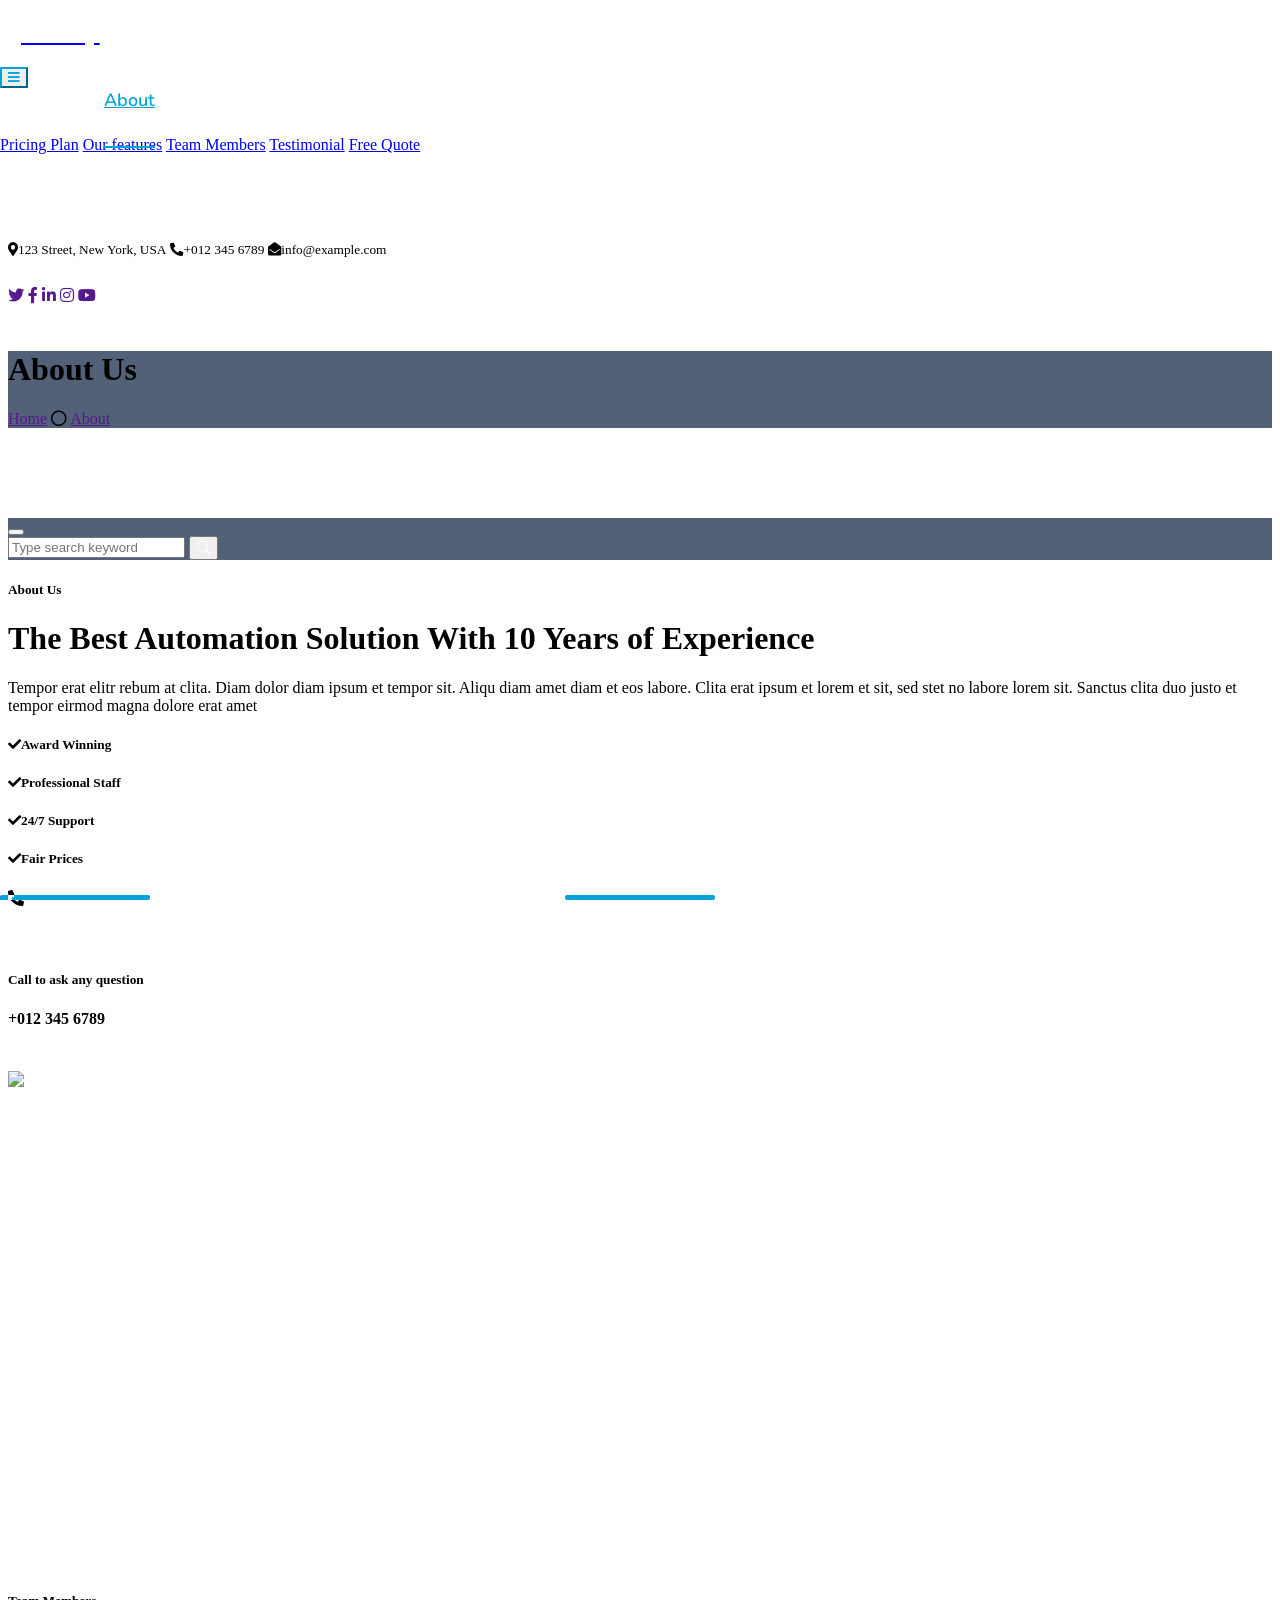
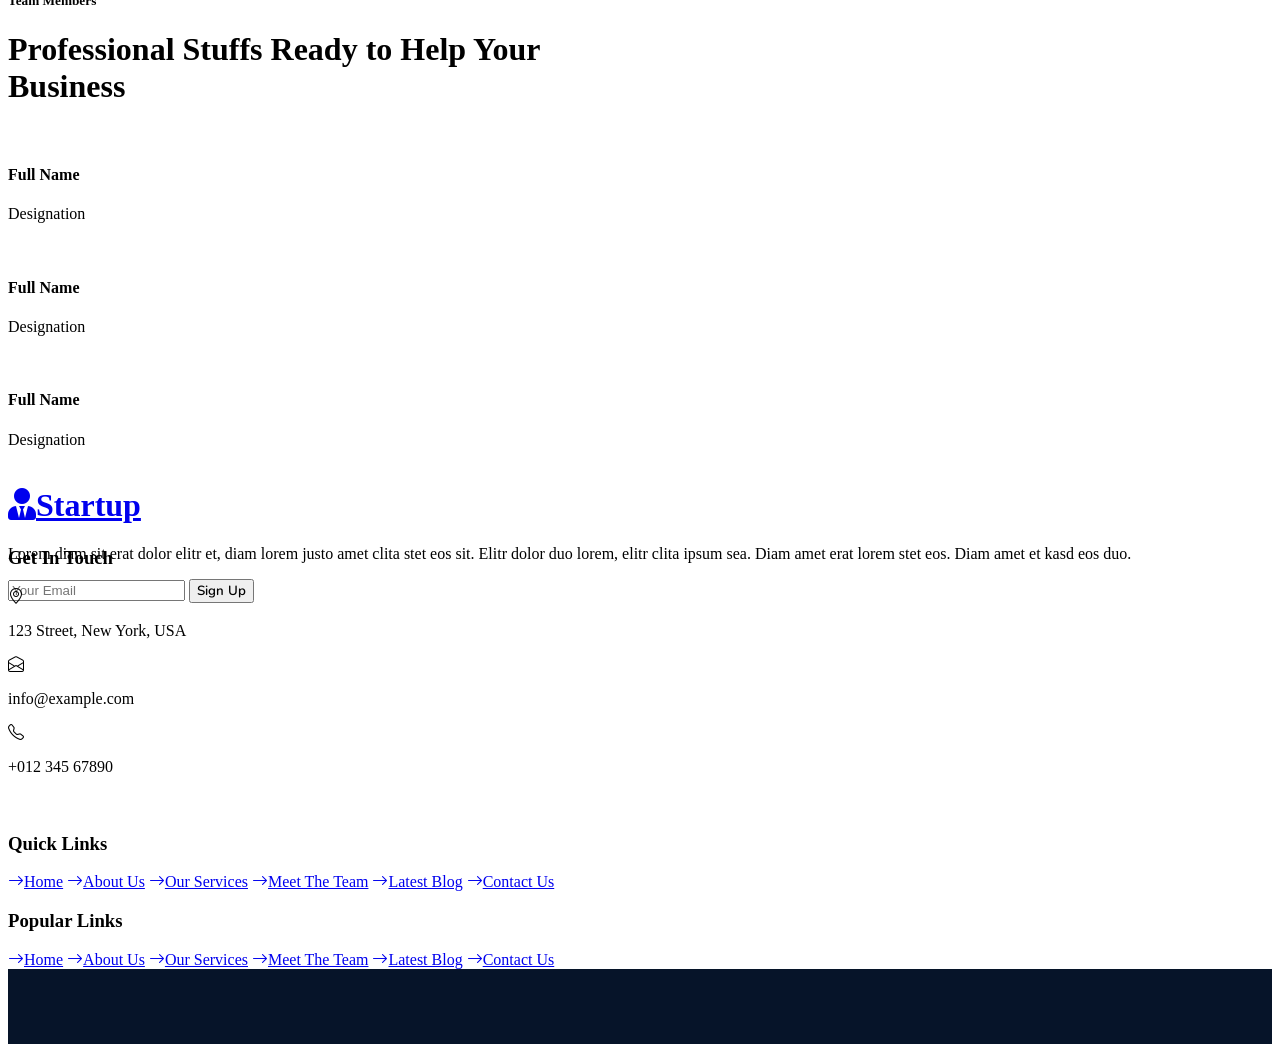
==== commit 91905e34: "#3 initial changes commit" ====
--- a/about.html
+++ b/about.html
@@ -77,13 +77,7 @@
                     <a href="index.html" class="nav-item nav-link">Home</a>
                     <a href="about.html" class="nav-item nav-link active">About</a>
                     <a href="service.html" class="nav-item nav-link">Services</a>
-                    <div class="nav-item dropdown">
-                        <a href="#" class="nav-link dropdown-toggle" data-bs-toggle="dropdown">Blog</a>
-                        <div class="dropdown-menu m-0">
-                            <a href="blog.html" class="dropdown-item">Blog Grid</a>
-                            <a href="detail.html" class="dropdown-item">Blog Detail</a>
-                        </div>
-                    </div>
+                        
                     <div class="nav-item dropdown">
                         <a href="#" class="nav-link dropdown-toggle" data-bs-toggle="dropdown">Pages</a>
                         <div class="dropdown-menu m-0">
@@ -96,8 +90,7 @@
                     </div>
                     <a href="contact.html" class="nav-item nav-link">Contact</a>
                 </div>
-                <butaton type="button" class="btn text-primary ms-3" data-bs-toggle="modal" data-bs-target="#searchModal"><i class="fa fa-search"></i></butaton>
-                <a href="https://htmlcodex.com/startup-company-website-template" class="btn btn-primary py-2 px-4 ms-3">Download Pro Version</a>
+     
             </div>
         </nav>
 
@@ -141,7 +134,7 @@
                 <div class="col-lg-7">
                     <div class="section-title position-relative pb-3 mb-5">
                         <h5 class="fw-bold text-primary text-uppercase">About Us</h5>
-                        <h1 class="mb-0">The Best IT Solution With 10 Years of Experience</h1>
+                        <h1 class="mb-0">The Best Automation Solution With 10 Years of Experience</h1>
                     </div>
                     <p class="mb-4">Tempor erat elitr rebum at clita. Diam dolor diam ipsum et tempor sit. Aliqu diam amet diam et eos labore. Clita erat ipsum et lorem et sit, sed stet no labore lorem sit. Sanctus clita duo justo et tempor eirmod magna dolore erat amet</p>
                     <div class="row g-0 mb-3">
@@ -341,10 +334,7 @@
             <div class="row justify-content-end">
                 <div class="col-lg-8 col-md-6">
                     <div class="d-flex align-items-center justify-content-center" style="height: 75px;">
-                        <p class="mb-0">&copy; <a class="text-white border-bottom" href="#">Your Site Name</a>. All Rights Reserved. 
-						
-						<!--/*** This template is free as long as you keep the footer author’s credit link/attribution link/backlink. If you'd like to use the template without the footer author’s credit link/attribution link/backlink, you can purchase the Credit Removal License from "https://htmlcodex.com/credit-removal". Thank you for your support. ***/-->
-						Designed by <a class="text-white border-bottom" href="https://htmlcodex.com">HTML Codex</a></p>
+                          
                     </div>
                 </div>
             </div>
--- a/css/style.css
+++ b/css/style.css
@@ -489,4 +489,9 @@
     .footer-about {
         margin-bottom: -75px;
     }
+}
+
+.Logo{
+    width: 64px;
+    height: 64px;
 }
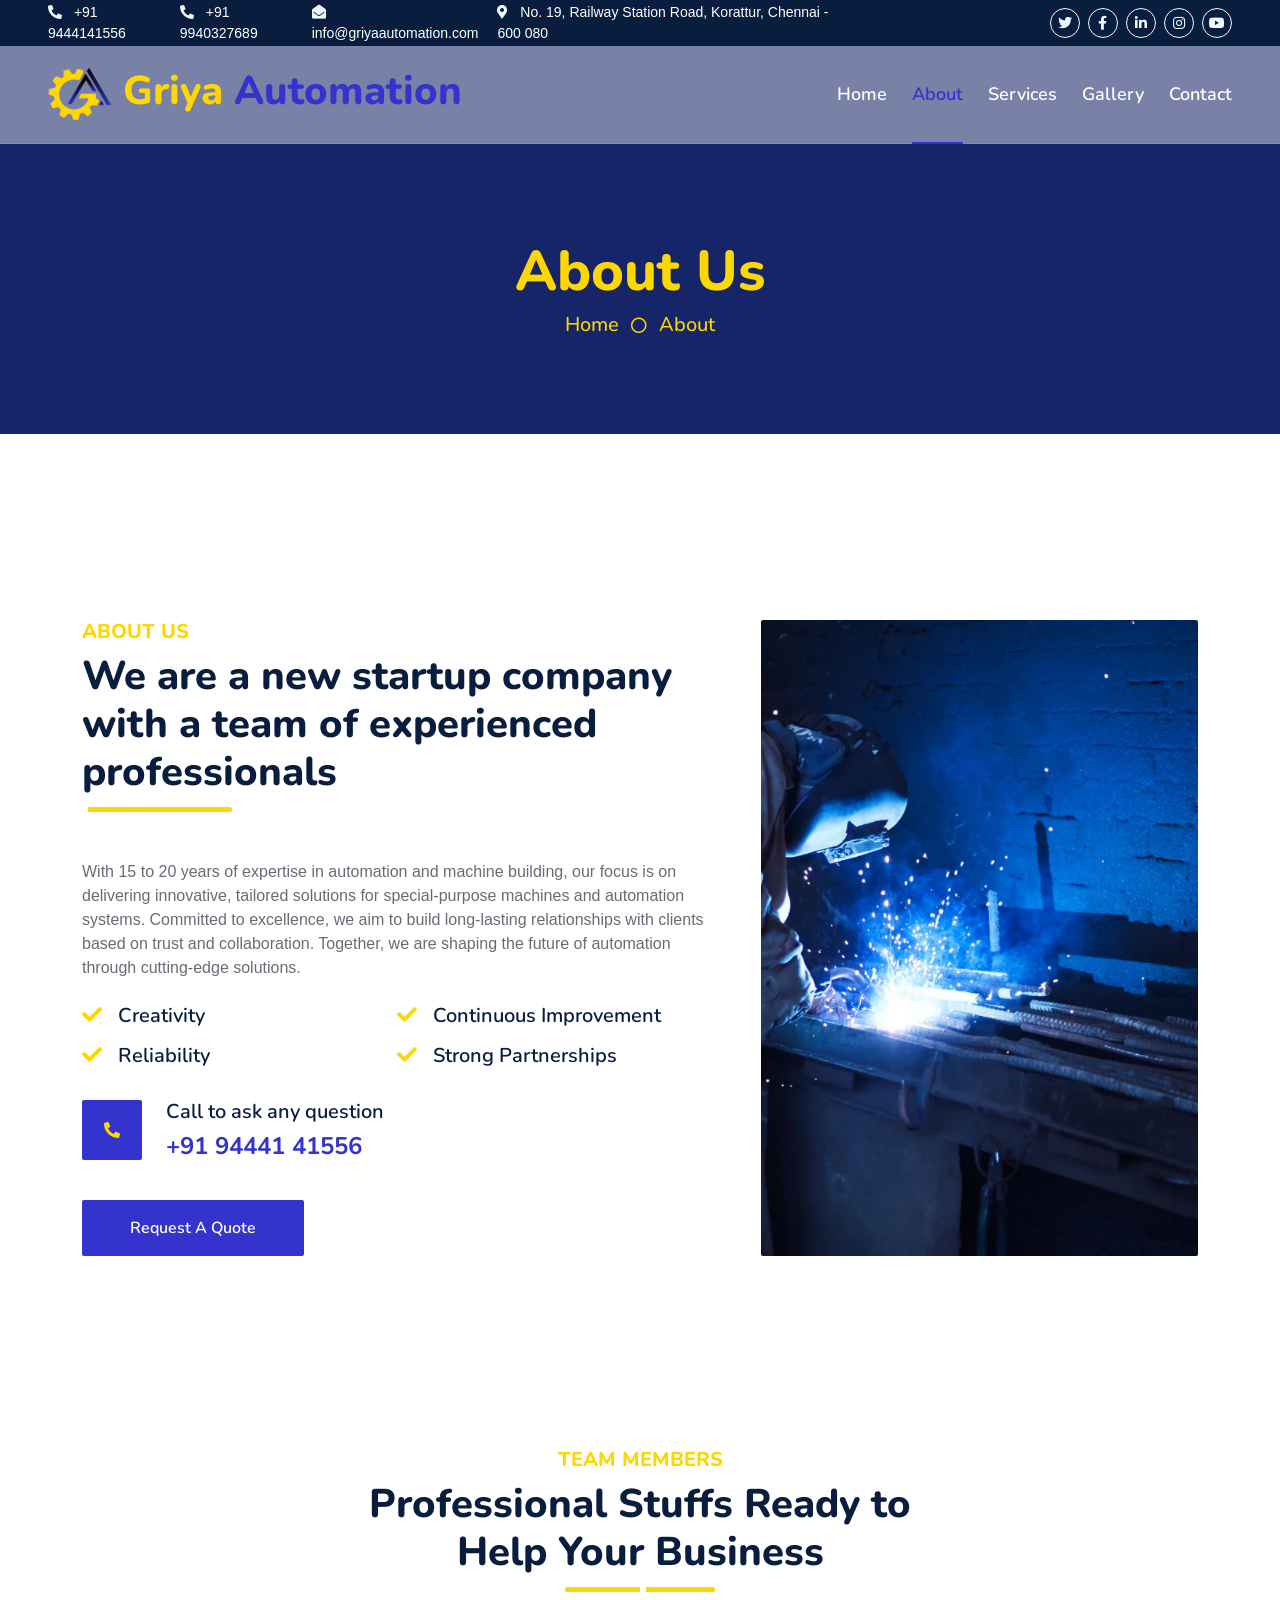
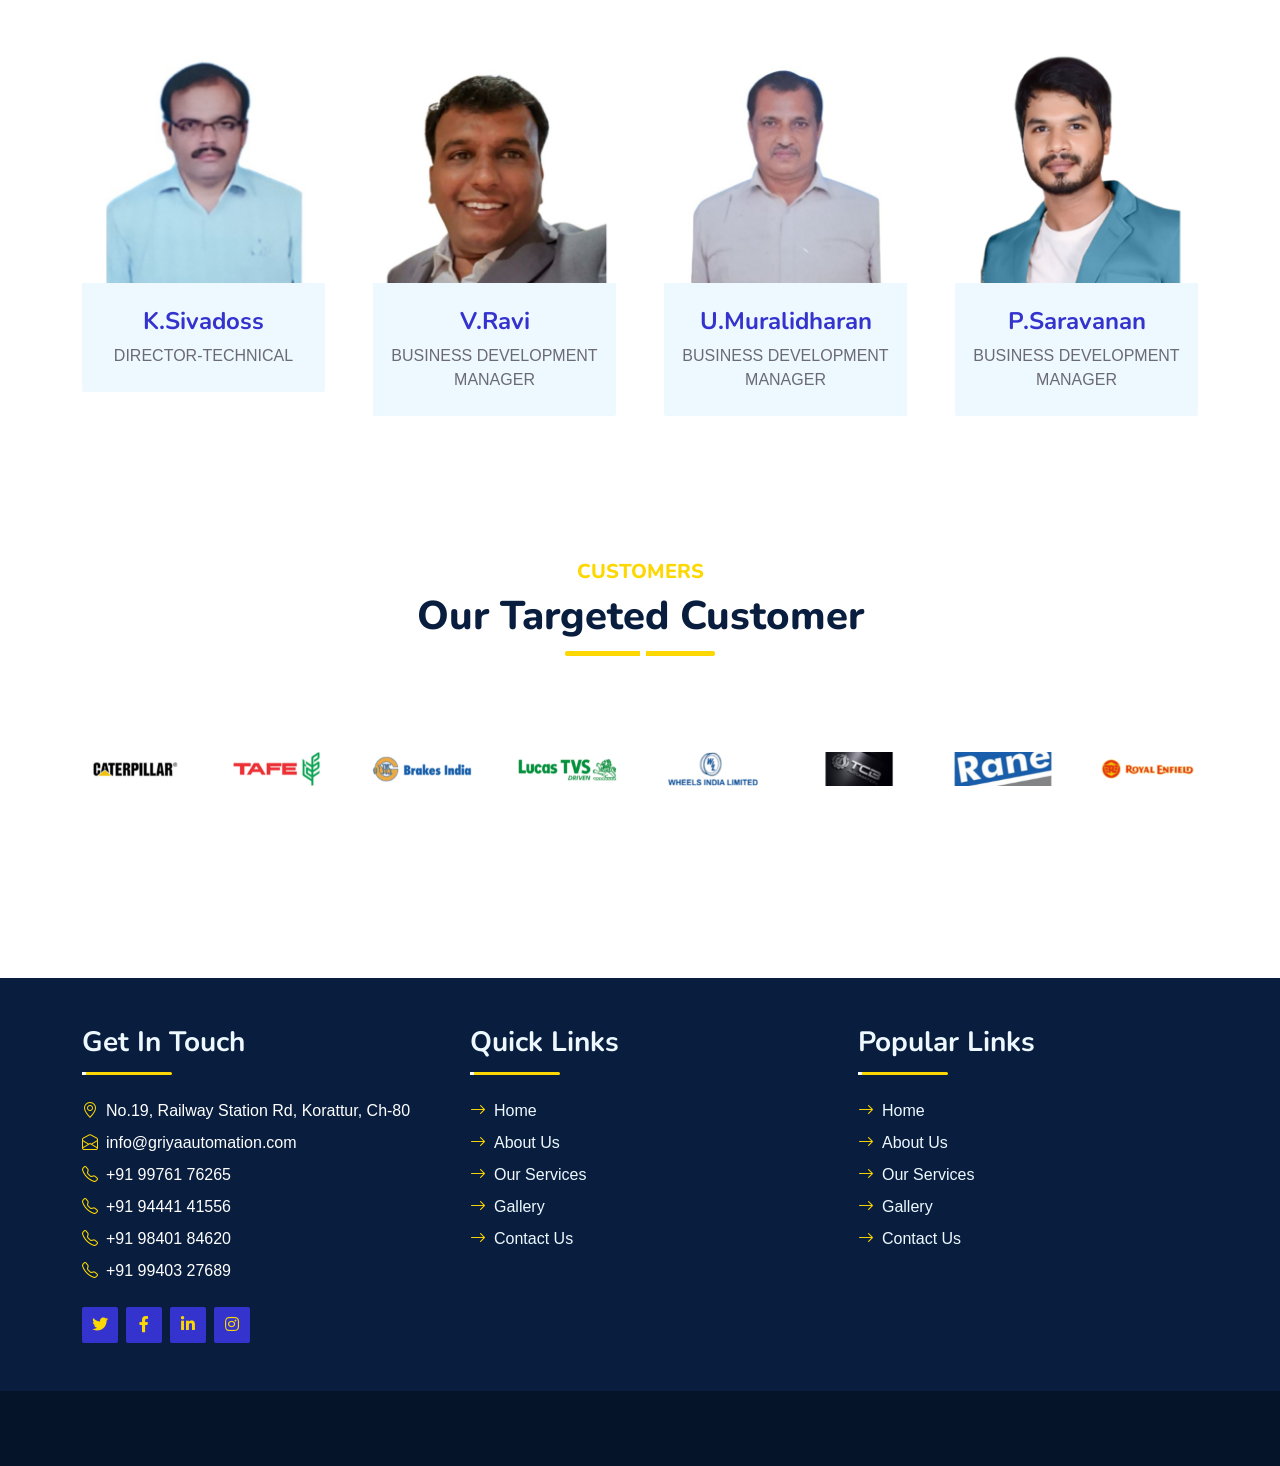
==== commit 88555011: "#3 phase 3 changes" ====
--- a/about.html
+++ b/about.html
@@ -3,13 +3,20 @@
 
 <head>
     <meta charset="utf-8">
-    <title>Startup - Startup Website Template</title>
+    <title>About | Griya Automation</title>
     <meta content="width=device-width, initial-scale=1.0" name="viewport">
-    <meta content="Free HTML Templates" name="keywords">
-    <meta content="Free HTML Templates" name="description">
+    <meta name="keywords" content="industrial automation, automation solutions, Griya Automation, special purpose machines, automation systems">
+    <meta name="description" content="Griya Automation provides innovative and tailored industrial automation solutions. Contact us for special purpose machines, automation systems, and more.">
 
     <!-- Favicon -->
-    <link href="img/favicon.ico" rel="icon">
+    <link rel="icon" href="img/favicon.ico" type="image/x-icon">
+    <link rel="apple-touch-icon" sizes="180x180" href="img/apple-touch-icon.png">
+    <link rel="icon" type="image/png" sizes="32x32" href="img/favicon-32x32.png">
+    <link rel="icon" type="image/png" sizes="16x16" href="img/favicon-16x16.png">
+    <link rel="manifest" href="img/site.webmanifest">
+    <link rel="mask-icon" href="img/safari-pinned-tab.svg" color="#5bbad5">
+    <meta name="msapplication-TileColor" content="#da532c">
+    <meta name="theme-color" content="#ffffff">
 
     <!-- Google Web Fonts -->
     <link rel="preconnect" href="https://fonts.googleapis.com">
@@ -44,9 +51,22 @@
         <div class="row gx-0">
             <div class="col-lg-8 text-center text-lg-start mb-2 mb-lg-0">
                 <div class="d-inline-flex align-items-center" style="height: 45px;">
-                    <small class="me-3 text-light"><i class="fa fa-map-marker-alt me-2"></i>123 Street, New York, USA</small>
-                    <small class="me-3 text-light"><i class="fa fa-phone-alt me-2"></i>+012 345 6789</small>
-                    <small class="text-light"><i class="fa fa-envelope-open me-2"></i>info@example.com</small>
+                    <small class="me-3 text-light">
+                        <i class="fa fa-phone-alt me-2"></i>
+                        <a href="tel:+919444141556">+91 9444141556</a>
+                    </small>
+                    <small class="me-3 text-light">
+                        <i class="fa fa-phone-alt me-2"></i>
+                        <a href="tel:+919940327689">+91 9940327689</a>
+                    </small>
+                    <small class="me-3 text-light">
+                        <i class="fa fa-envelope-open me-2"></i>
+                        <a href="mailto:info@griyaautomation.com">info@griyaautomation.com</a>
+                    </small>
+                    <small class="text-light">
+                        <i class="fa fa-map-marker-alt me-2"></i>
+                        <a href="https://maps.app.goo.gl/dwx6a1aygsz6aTAn8" target="_blank">No. 19, Railway Station Road, Korattur, Chennai - 600 080</a>
+                    </small>
                 </div>
             </div>
             <div class="col-lg-4 text-center text-lg-end">
@@ -65,9 +85,12 @@
 
     <!-- Navbar Start -->
     <div class="container-fluid position-relative p-0">
-        <nav class="navbar navbar-expand-lg navbar-dark px-5 py-3 py-lg-0">
+        <nav class="navbar navbar-expand-lg navbar-dark padding-5 py-3 py-lg-0">
             <a href="index.html" class="navbar-brand p-0">
-                <h1 class="m-0"><i class="fa fa-user-tie me-2"></i>Startup</h1>
+                <h1 class="m-0"><img src="img\Logo-1.png" class="Logo"/>
+                    <span style="color: #fdd701;">Griya</span> 
+                    <span style="color: #3533cd;">Automation</span>
+                </h1>
             </a>
             <button class="navbar-toggler" type="button" data-bs-toggle="collapse" data-bs-target="#navbarCollapse">
                 <span class="fa fa-bars"></span>
@@ -77,20 +100,9 @@
                     <a href="index.html" class="nav-item nav-link">Home</a>
                     <a href="about.html" class="nav-item nav-link active">About</a>
                     <a href="service.html" class="nav-item nav-link">Services</a>
-                        
-                    <div class="nav-item dropdown">
-                        <a href="#" class="nav-link dropdown-toggle" data-bs-toggle="dropdown">Pages</a>
-                        <div class="dropdown-menu m-0">
-                            <a href="price.html" class="dropdown-item">Pricing Plan</a>
-                            <a href="feature.html" class="dropdown-item">Our features</a>
-                            <a href="team.html" class="dropdown-item">Team Members</a>
-                            <a href="testimonial.html" class="dropdown-item">Testimonial</a>
-                            <a href="quote.html" class="dropdown-item">Free Quote</a>
-                        </div>
-                    </div>
+                    <a href="gallery.html" class="nav-item nav-link">Gallery</a>
                     <a href="contact.html" class="nav-item nav-link">Contact</a>
-                </div>
-     
+                </div>      
             </div>
         </nav>
 
@@ -132,35 +144,35 @@
         <div class="container py-5">
             <div class="row g-5">
                 <div class="col-lg-7">
-                    <div class="section-title position-relative pb-3 mb-5">
-                        <h5 class="fw-bold text-primary text-uppercase">About Us</h5>
-                        <h1 class="mb-0">The Best Automation Solution With 10 Years of Experience</h1>
-                    </div>
-                    <p class="mb-4">Tempor erat elitr rebum at clita. Diam dolor diam ipsum et tempor sit. Aliqu diam amet diam et eos labore. Clita erat ipsum et lorem et sit, sed stet no labore lorem sit. Sanctus clita duo justo et tempor eirmod magna dolore erat amet</p>
+                    <div class="section-title position-relative pb-3 mb-5 floating">
+                        <h5 class="fw-bold text-secondary text-uppercase">About Us</h5>
+                        <h1 class="mb-0">We are a new startup company with a team of experienced professionals</h1>
+                    </div>
+                    <p class="mb-4">With 15 to 20 years of expertise in automation and machine building, our focus is on delivering innovative, tailored solutions for special-purpose machines and automation systems. Committed to excellence, we aim to build long-lasting relationships with clients based on trust and collaboration. Together, we are shaping the future of automation through cutting-edge solutions.</p>
                     <div class="row g-0 mb-3">
                         <div class="col-sm-6 wow zoomIn" data-wow-delay="0.2s">
-                            <h5 class="mb-3"><i class="fa fa-check text-primary me-3"></i>Award Winning</h5>
-                            <h5 class="mb-3"><i class="fa fa-check text-primary me-3"></i>Professional Staff</h5>
+                            <h5 class="mb-3"><i class="fa fa-check text-secondary me-3"></i>Creativity</h5>
+                            <h5 class="mb-3"><i class="fa fa-check text-secondary me-3"></i>Reliability</h5>
                         </div>
                         <div class="col-sm-6 wow zoomIn" data-wow-delay="0.4s">
-                            <h5 class="mb-3"><i class="fa fa-check text-primary me-3"></i>24/7 Support</h5>
-                            <h5 class="mb-3"><i class="fa fa-check text-primary me-3"></i>Fair Prices</h5>
+                            <h5 class="mb-3"><i class="fa fa-check text-secondary me-3"></i>Continuous Improvement</h5>
+                            <h5 class="mb-3"><i class="fa fa-check text-secondary me-3"></i>Strong Partnerships</h5>
                         </div>
                     </div>
                     <div class="d-flex align-items-center mb-4 wow fadeIn" data-wow-delay="0.6s">
                         <div class="bg-primary d-flex align-items-center justify-content-center rounded" style="width: 60px; height: 60px;">
-                            <i class="fa fa-phone-alt text-white"></i>
+                            <i class="fa fa-phone-alt text-secondary"></i>
                         </div>
                         <div class="ps-4">
                             <h5 class="mb-2">Call to ask any question</h5>
-                            <h4 class="text-primary mb-0">+012 345 6789</h4>
+                            <h4 class="text-primary mb-0"><a href="tel:+919444141556" class="text-primary mb-0">+91 94441 41556</a></h4>
                         </div>
                     </div>
                     <a href="quote.html" class="btn btn-primary py-3 px-5 mt-3 wow zoomIn" data-wow-delay="0.9s">Request A Quote</a>
                 </div>
                 <div class="col-lg-5" style="min-height: 500px;">
                     <div class="position-relative h-100">
-                        <img class="position-absolute w-100 h-100 rounded wow zoomIn" data-wow-delay="0.9s" src="img/about.jpg" style="object-fit: cover;">
+                        <img class="position-absolute w-100 h-100 rounded wow zoomIn" data-wow-delay="0.9s" src="img/about.webp" style="object-fit: cover;" alt="Griya About Image">
                     </div>
                 </div>
             </div>
@@ -169,62 +181,55 @@
     <!-- About End -->
 
 
-    <!-- Team Start -->
-    <div class="container-fluid py-5 wow fadeInUp" data-wow-delay="0.1s">
+     <!-- Team Start -->
+     <div class="container-fluid py-5 wow fadeInUp" data-wow-delay="0.1s">
         <div class="container py-5">
-            <div class="section-title text-center position-relative pb-3 mb-5 mx-auto" style="max-width: 600px;">
-                <h5 class="fw-bold text-primary text-uppercase">Team Members</h5>
+            <div class="section-title text-center position-relative pb-3 mb-5 mx-auto floating" style="max-width: 600px;">
+                <h5 class="fw-bold text-secondary text-uppercase">Team Members</h5>
                 <h1 class="mb-0">Professional Stuffs Ready to Help Your Business</h1>
             </div>
             <div class="row g-5">
-                <div class="col-lg-4 wow slideInUp" data-wow-delay="0.3s">
+                <div class="col-lg-3 wow slideInUp" data-wow-delay="0.2s">
                     <div class="team-item bg-light rounded overflow-hidden">
                         <div class="team-img position-relative overflow-hidden">
-                            <img class="img-fluid w-100" src="img/team-1.jpg" alt="">
-                            <div class="team-social">
-                                <a class="btn btn-lg btn-primary btn-lg-square rounded" href=""><i class="fab fa-twitter fw-normal"></i></a>
-                                <a class="btn btn-lg btn-primary btn-lg-square rounded" href=""><i class="fab fa-facebook-f fw-normal"></i></a>
-                                <a class="btn btn-lg btn-primary btn-lg-square rounded" href=""><i class="fab fa-instagram fw-normal"></i></a>
-                                <a class="btn btn-lg btn-primary btn-lg-square rounded" href=""><i class="fab fa-linkedin-in fw-normal"></i></a>
-                            </div>
+                            <img class="img-fluid w-100" src="img/team-4.png" alt="Griya-Sivadoss">
                         </div>
                         <div class="text-center py-4">
-                            <h4 class="text-primary">Full Name</h4>
-                            <p class="text-uppercase m-0">Designation</p>
-                        </div>
-                    </div>
-                </div>
-                <div class="col-lg-4 wow slideInUp" data-wow-delay="0.6s">
+                            <h4 class="text-primary">K.Sivadoss</h4>
+                            <p class="text-uppercase m-0">Director-Technical</p>
+                        </div>
+                    </div>
+                </div>
+                <div class="col-lg-3 wow slideInUp" data-wow-delay="0.3s">
                     <div class="team-item bg-light rounded overflow-hidden">
                         <div class="team-img position-relative overflow-hidden">
-                            <img class="img-fluid w-100" src="img/team-2.jpg" alt="">
-                            <div class="team-social">
-                                <a class="btn btn-lg btn-primary btn-lg-square rounded" href=""><i class="fab fa-twitter fw-normal"></i></a>
-                                <a class="btn btn-lg btn-primary btn-lg-square rounded" href=""><i class="fab fa-facebook-f fw-normal"></i></a>
-                                <a class="btn btn-lg btn-primary btn-lg-square rounded" href=""><i class="fab fa-instagram fw-normal"></i></a>
-                                <a class="btn btn-lg btn-primary btn-lg-square rounded" href=""><i class="fab fa-linkedin-in fw-normal"></i></a>
-                            </div>
+                            <img class="img-fluid w-100" src="img/team-1.png" alt="Griya-Ravi">
                         </div>
                         <div class="text-center py-4">
-                            <h4 class="text-primary">Full Name</h4>
-                            <p class="text-uppercase m-0">Designation</p>
-                        </div>
-                    </div>
-                </div>
-                <div class="col-lg-4 wow slideInUp" data-wow-delay="0.9s">
+                            <h4 class="text-primary">V.Ravi</h4>
+                            <p class="text-uppercase m-0">Business Development Manager </p>
+                        </div>
+                    </div>
+                </div>
+                <div class="col-lg-3 wow slideInUp" data-wow-delay="0.4s">
                     <div class="team-item bg-light rounded overflow-hidden">
                         <div class="team-img position-relative overflow-hidden">
-                            <img class="img-fluid w-100" src="img/team-3.jpg" alt="">
-                            <div class="team-social">
-                                <a class="btn btn-lg btn-primary btn-lg-square rounded" href=""><i class="fab fa-twitter fw-normal"></i></a>
-                                <a class="btn btn-lg btn-primary btn-lg-square rounded" href=""><i class="fab fa-facebook-f fw-normal"></i></a>
-                                <a class="btn btn-lg btn-primary btn-lg-square rounded" href=""><i class="fab fa-instagram fw-normal"></i></a>
-                                <a class="btn btn-lg btn-primary btn-lg-square rounded" href=""><i class="fab fa-linkedin-in fw-normal"></i></a>
-                            </div>
+                            <img class="img-fluid w-100" src="img/team-3.png" alt="Griya-Muralidharan">
                         </div>
                         <div class="text-center py-4">
-                            <h4 class="text-primary">Full Name</h4>
-                            <p class="text-uppercase m-0">Designation</p>
+                            <h4 class="text-primary">U.Muralidharan</h4>
+                            <p class="text-uppercase m-0">Business Development Manager </p>
+                        </div>
+                    </div>
+                </div>
+                <div class="col-lg-3 wow slideInUp" data-wow-delay="0.12s">
+                    <div class="team-item bg-light rounded overflow-hidden">
+                        <div class="team-img position-relative overflow-hidden">
+                            <img class="img-fluid w-100" src="img/team-2.png" alt="Griya-Saravanan">
+                        </div>
+                        <div class="text-center py-4">
+                            <h4 class="text-primary">P.Saravanan</h4>
+                            <p class="text-uppercase m-0">Business Development Manager </p>
                         </div>
                     </div>
                 </div>
@@ -236,18 +241,23 @@
 
     <!-- Vendor Start -->
     <div class="container-fluid py-5 wow fadeInUp" data-wow-delay="0.1s">
+        <div class="section-title text-center position-relative pb-3 mb-5 mx-auto floating" style="max-width: 600px;">
+            <h5 class="fw-bold text-secondary text-uppercase">Customers</h5>
+            <h1 class="mb-0">Our Targeted Customer</h1>
+        </div>
         <div class="container py-5 mb-5">
             <div class="bg-white">
-                <div class="owl-carousel vendor-carousel">
-                    <img src="img/vendor-1.jpg" alt="">
-                    <img src="img/vendor-2.jpg" alt="">
-                    <img src="img/vendor-3.jpg" alt="">
-                    <img src="img/vendor-4.jpg" alt="">
-                    <img src="img/vendor-5.jpg" alt="">
-                    <img src="img/vendor-6.jpg" alt="">
-                    <img src="img/vendor-7.jpg" alt="">
-                    <img src="img/vendor-8.jpg" alt="">
-                    <img src="img/vendor-9.jpg" alt="">
+                    <div class="owl-carousel vendor-carousel"  data-wow-delay="0.3s">
+                    <img src="img/v1.png" alt="">
+                    <img src="img/v2.png" alt="">
+                    <img src="img/v3.png" alt="">
+                    <img src="img/v4.png" alt="">
+                    <img src="img/v5.png" alt="">
+                    <img src="img/v6.png" alt="">
+                    <img src="img/v7.png" alt="">
+                    <img src="img/v8.png" alt="">
+                    <img src="img/v9.png" alt="">
+                    <img src="img/v10.png" alt="">
                 </div>
             </div>
         </div>
@@ -258,44 +268,42 @@
     <!-- Footer Start -->
     <div class="container-fluid bg-dark text-light mt-5 wow fadeInUp" data-wow-delay="0.1s">
         <div class="container">
-            <div class="row gx-5">
-                <div class="col-lg-4 col-md-6 footer-about">
-                    <div class="d-flex flex-column align-items-center justify-content-center text-center h-100 bg-primary p-4">
-                        <a href="index.html" class="navbar-brand">
-                            <h1 class="m-0 text-white"><i class="fa fa-user-tie me-2"></i>Startup</h1>
-                        </a>
-                        <p class="mt-3 mb-4">Lorem diam sit erat dolor elitr et, diam lorem justo amet clita stet eos sit. Elitr dolor duo lorem, elitr clita ipsum sea. Diam amet erat lorem stet eos. Diam amet et kasd eos duo.</p>
-                        <form action="">
-                            <div class="input-group">
-                                <input type="text" class="form-control border-white p-3" placeholder="Your Email">
-                                <button class="btn btn-dark">Sign Up</button>
-                            </div>
-                        </form>
-                    </div>
-                </div>
-                <div class="col-lg-8 col-md-6">
+            <div class="row gx-5">  
+                <div class="col-lg-12 col-md-6">
                     <div class="row gx-5">
                         <div class="col-lg-4 col-md-12 pt-5 mb-5">
                             <div class="section-title section-title-sm position-relative pb-3 mb-4">
                                 <h3 class="text-light mb-0">Get In Touch</h3>
                             </div>
                             <div class="d-flex mb-2">
-                                <i class="bi bi-geo-alt text-primary me-2"></i>
-                                <p class="mb-0">123 Street, New York, USA</p>
-                            </div>
-                            <div class="d-flex mb-2">
-                                <i class="bi bi-envelope-open text-primary me-2"></i>
-                                <p class="mb-0">info@example.com</p>
-                            </div>
-                            <div class="d-flex mb-2">
-                                <i class="bi bi-telephone text-primary me-2"></i>
-                                <p class="mb-0">+012 345 67890</p>
+                                <i class="bi bi-geo-alt text-secondary me-2"></i>
+                                <p class="mb-0"><a href="https://maps.app.goo.gl/dwx6a1aygsz6aTAn8" target="_blank" class="text-null mb-0">No.19, Railway Station Rd, Korattur, Ch-80</a></p>
+                            </div>
+                            <div class="d-flex mb-2">
+                                <i class="bi bi-envelope-open text-secondary me-2"></i>
+                                <p class="mb-0"><a href="mailto:info@griyaautomation.com" class="text-null mb-0">info@griyaautomation.com</a></p>
+                            </div>
+                            <div class="d-flex mb-2">
+                                <i class="bi bi-telephone text-secondary me-2"></i>
+                                <p class="mb-0"><a href="tel:+919976176265" class="text-null mb-0">+91 99761 76265</a></p>
+                            </div>
+                            <div class="d-flex mb-2">
+                                <i class="bi bi-telephone text-secondary me-2"></i>
+                                <p class="mb-0"><a href="tel:+919444141556" class="text-null mb-0">+91 94441 41556</a></p>
+                            </div>
+                            <div class="d-flex mb-2">
+                                <i class="bi bi-telephone text-secondary me-2"></i>
+                                <p class="mb-0"><a href="tel:+919840184620" class="text-null mb-0">+91 98401 84620</a></p>
+                            </div>
+                            <div class="d-flex mb-2">
+                                <i class="bi bi-telephone text-secondary me-2"></i>
+                                <p class="mb-0"><a href="tel:+919940327689" class="text-null mb-0">+91 99403 27689</a></p>
                             </div>
                             <div class="d-flex mt-4">
-                                <a class="btn btn-primary btn-square me-2" href="#"><i class="fab fa-twitter fw-normal"></i></a>
-                                <a class="btn btn-primary btn-square me-2" href="#"><i class="fab fa-facebook-f fw-normal"></i></a>
-                                <a class="btn btn-primary btn-square me-2" href="#"><i class="fab fa-linkedin-in fw-normal"></i></a>
-                                <a class="btn btn-primary btn-square" href="#"><i class="fab fa-instagram fw-normal"></i></a>
+                                <a class="btn btn-primary btn-square me-2" href="#"><i class="fab fa-twitter fw-normal text-secondary"></i></a>
+                                <a class="btn btn-primary btn-square me-2" href="#"><i class="fab fa-facebook-f fw-normal text-secondary"></i></a>
+                                <a class="btn btn-primary btn-square me-2" href="#"><i class="fab fa-linkedin-in fw-normal text-secondary"></i></a>
+                                <a class="btn btn-primary btn-square" href="#"><i class="fab fa-instagram fw-normal text-secondary"></i></a>
                             </div>
                         </div>
                         <div class="col-lg-4 col-md-12 pt-0 pt-lg-5 mb-5">
@@ -303,12 +311,11 @@
                                 <h3 class="text-light mb-0">Quick Links</h3>
                             </div>
                             <div class="link-animated d-flex flex-column justify-content-start">
-                                <a class="text-light mb-2" href="#"><i class="bi bi-arrow-right text-primary me-2"></i>Home</a>
-                                <a class="text-light mb-2" href="#"><i class="bi bi-arrow-right text-primary me-2"></i>About Us</a>
-                                <a class="text-light mb-2" href="#"><i class="bi bi-arrow-right text-primary me-2"></i>Our Services</a>
-                                <a class="text-light mb-2" href="#"><i class="bi bi-arrow-right text-primary me-2"></i>Meet The Team</a>
-                                <a class="text-light mb-2" href="#"><i class="bi bi-arrow-right text-primary me-2"></i>Latest Blog</a>
-                                <a class="text-light" href="#"><i class="bi bi-arrow-right text-primary me-2"></i>Contact Us</a>
+                                <a class="text-light mb-2" href="index.html"><i class="bi bi-arrow-right text-secondary me-2"></i>Home</a>
+                                <a class="text-light mb-2" href="about.html"><i class="bi bi-arrow-right text-secondary me-2"></i>About Us</a>
+                                <a class="text-light mb-2" href="service.html"><i class="bi bi-arrow-right text-secondary me-2"></i>Our Services</a>
+                                <a class="text-light mb-2" href="gallery.html"><i class="bi bi-arrow-right text-secondary me-2"></i>Gallery</a>
+                                <a class="text-light" href="contact.html"><i class="bi bi-arrow-right text-secondary me-2"></i>Contact Us</a>
                             </div>
                         </div>
                         <div class="col-lg-4 col-md-12 pt-0 pt-lg-5 mb-5">
@@ -316,12 +323,11 @@
                                 <h3 class="text-light mb-0">Popular Links</h3>
                             </div>
                             <div class="link-animated d-flex flex-column justify-content-start">
-                                <a class="text-light mb-2" href="#"><i class="bi bi-arrow-right text-primary me-2"></i>Home</a>
-                                <a class="text-light mb-2" href="#"><i class="bi bi-arrow-right text-primary me-2"></i>About Us</a>
-                                <a class="text-light mb-2" href="#"><i class="bi bi-arrow-right text-primary me-2"></i>Our Services</a>
-                                <a class="text-light mb-2" href="#"><i class="bi bi-arrow-right text-primary me-2"></i>Meet The Team</a>
-                                <a class="text-light mb-2" href="#"><i class="bi bi-arrow-right text-primary me-2"></i>Latest Blog</a>
-                                <a class="text-light" href="#"><i class="bi bi-arrow-right text-primary me-2"></i>Contact Us</a>
+                                <a class="text-light mb-2" href="index.html"><i class="bi bi-arrow-right text-secondary me-2"></i>Home</a>
+                                <a class="text-light mb-2" href="about.html"><i class="bi bi-arrow-right text-secondary me-2"></i>About Us</a>
+                                <a class="text-light mb-2" href="service.html"><i class="bi bi-arrow-right text-secondary me-2"></i>Our Services</a>
+                                <a class="text-light mb-2" href="gallery.html"><i class="bi bi-arrow-right text-secondary me-2"></i>Gallery</a>
+                                <a class="text-light" href="contact.html"><i class="bi bi-arrow-right text-secondary me-2"></i>Contact Us</a>
                             </div>
                         </div>
                     </div>
@@ -333,14 +339,14 @@
         <div class="container text-center">
             <div class="row justify-content-end">
                 <div class="col-lg-8 col-md-6">
-                    <div class="d-flex align-items-center justify-content-center" style="height: 75px;">
-                          
+                    <div class="d-flex align-items-center justify-content-center" style="height: 75px;">                
                     </div>
                 </div>
             </div>
         </div>
     </div>
     <!-- Footer End -->
+
 
 
     <!-- Back to Top -->
--- a/css/style.css
+++ b/css/style.css
@@ -1,8 +1,8 @@
 /********** Template CSS **********/
 :root {
-    --primary: #06A3DA;
-    --secondary: #34AD54;
-    --light: #EEF9FF;
+    --primary: #3533cd;
+    --secondary: #fdd701;
+    --light: #fdd701;
     --dark: #091E3E;
 }
 
@@ -77,7 +77,17 @@
     font-weight: 600 !important;
 }
 
-
+/* Background color alter */
+.text-secondary {
+    color: var(--secondary) !important;
+}
+.text-primary {
+    color: var(--primary) !important;
+}
+.btn-primary {
+    background-color: var(--primary) !important;
+    border-color: var(--primary) !important;
+}
 /*** Button ***/
 .btn {
     font-family: 'Nunito', sans-serif;
@@ -89,10 +99,13 @@
 .btn-secondary {
     color: #FFFFFF;
     box-shadow: inset 0 0 0 50px transparent;
+    background-color: #3533cd !important;
+    border: #fdd701;
 }
 
 .btn-primary:hover {
     box-shadow: inset 0 0 0 0 var(--primary);
+    background-color: var(--primary);
 }
 
 .btn-secondary:hover {
@@ -181,6 +194,7 @@
         left: 0;
         border-bottom: 1px solid rgba(256, 256, 256, .1);
         z-index: 999;
+        background-color: #f8f8f870;
     }
     
     .sticky-top.navbar-dark {
@@ -248,6 +262,23 @@
     height: 3rem;
 }
 
+.floating{
+    animation: float 3s ease-in-out infinite;
+}
+@keyframes float {
+    0% {
+        transform: translateY(0);
+    }
+
+    50% {
+        transform: translateY(-20px);
+    }
+
+    100% {
+        transform: translateY(0);
+    }
+}
+
 
 /*** Section Title ***/
 .section-title::before {
@@ -257,7 +288,7 @@
     height: 5px;
     left: 0;
     bottom: 0;
-    background: var(--primary);
+    background: var(--secondary);
     border-radius: 2px;
 }
 
@@ -454,6 +485,58 @@
     transform: scale(1.15);
 }
 
+/* Gallery  */
+.gallery-item {
+    position: relative;
+    overflow: hidden;
+}
+.gallery-item img {
+    width: 100%;
+    height: auto;
+    transition: transform 0.3s ease;
+}
+.gallery-item:hover img {
+    transform: scale(1.1);
+}
+.gallery-item .overlay {
+    position: absolute;
+    top: 0;
+    left: 0;
+    width: 100%;
+    height: 100%;
+    background: rgba(0, 0, 0, 0.5);
+    display: flex;
+    align-items: center;
+    justify-content: center;
+    opacity: 0;
+    transition: opacity 0.3s ease;
+}
+.gallery-item:hover .overlay {
+    opacity: 1;
+}
+.gallery-item .overlay i {
+    font-size: 2rem;
+    color: #fff;
+}
+
+/* Contact Map  */
+.mapouter{
+    position:relative;
+    text-align:right;
+    width:100%;
+    height:357px;
+}
+.gmap_canvas {
+    overflow:hidden;
+    background:none!important;
+    width:100%;
+    height:357px;
+}
+.gmap_iframe {
+    height:357px!important;
+}
+
+
 
 /*** Miscellaneous ***/
 @media (min-width: 991.98px) {
@@ -494,4 +577,20 @@
 .Logo{
     width: 64px;
     height: 64px;
-}+}
+.padding-5{
+    padding-left:3rem;
+    padding-right: 3rem;
+}
+
+@media screen and (max-width: 490px) {
+    .padding-5{
+        padding-left:1rem;
+        padding-right: 1rem;
+    }
+    
+}
+
+.text-null{
+    color: #fff;
+}
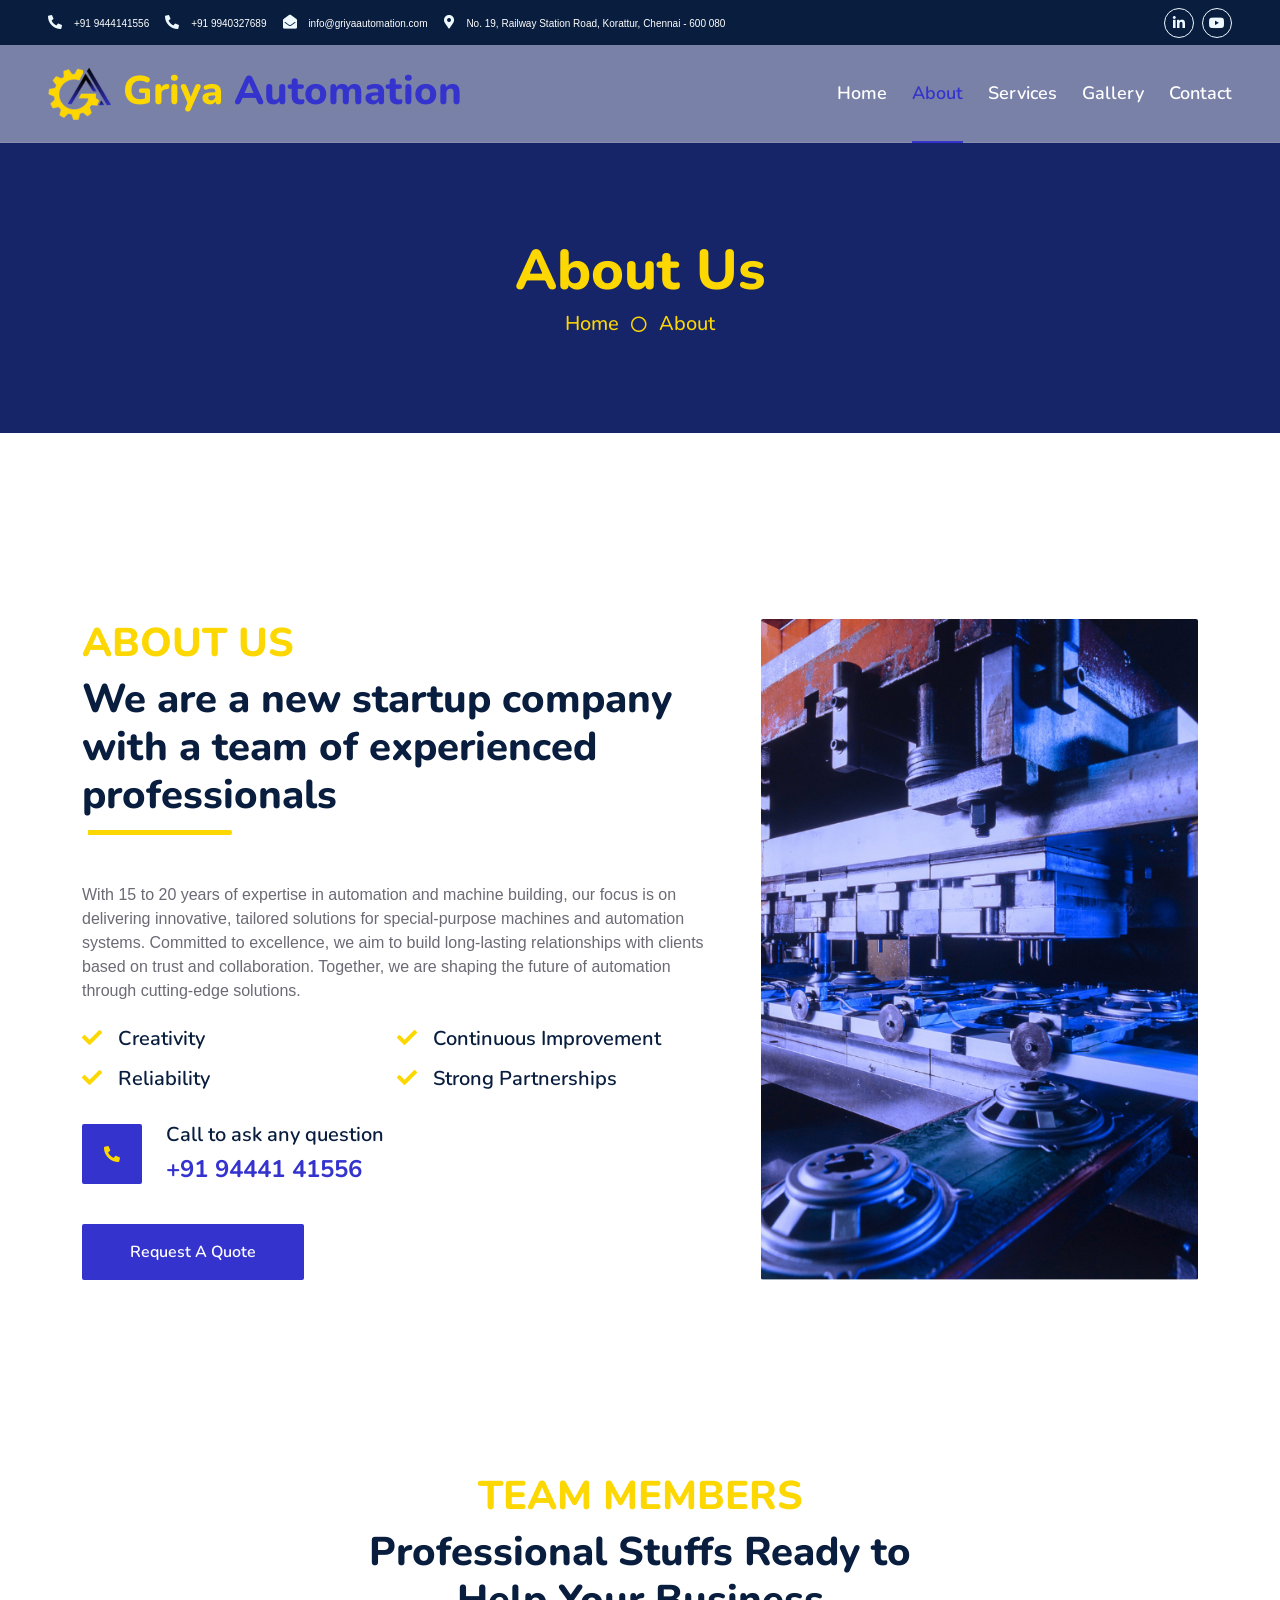
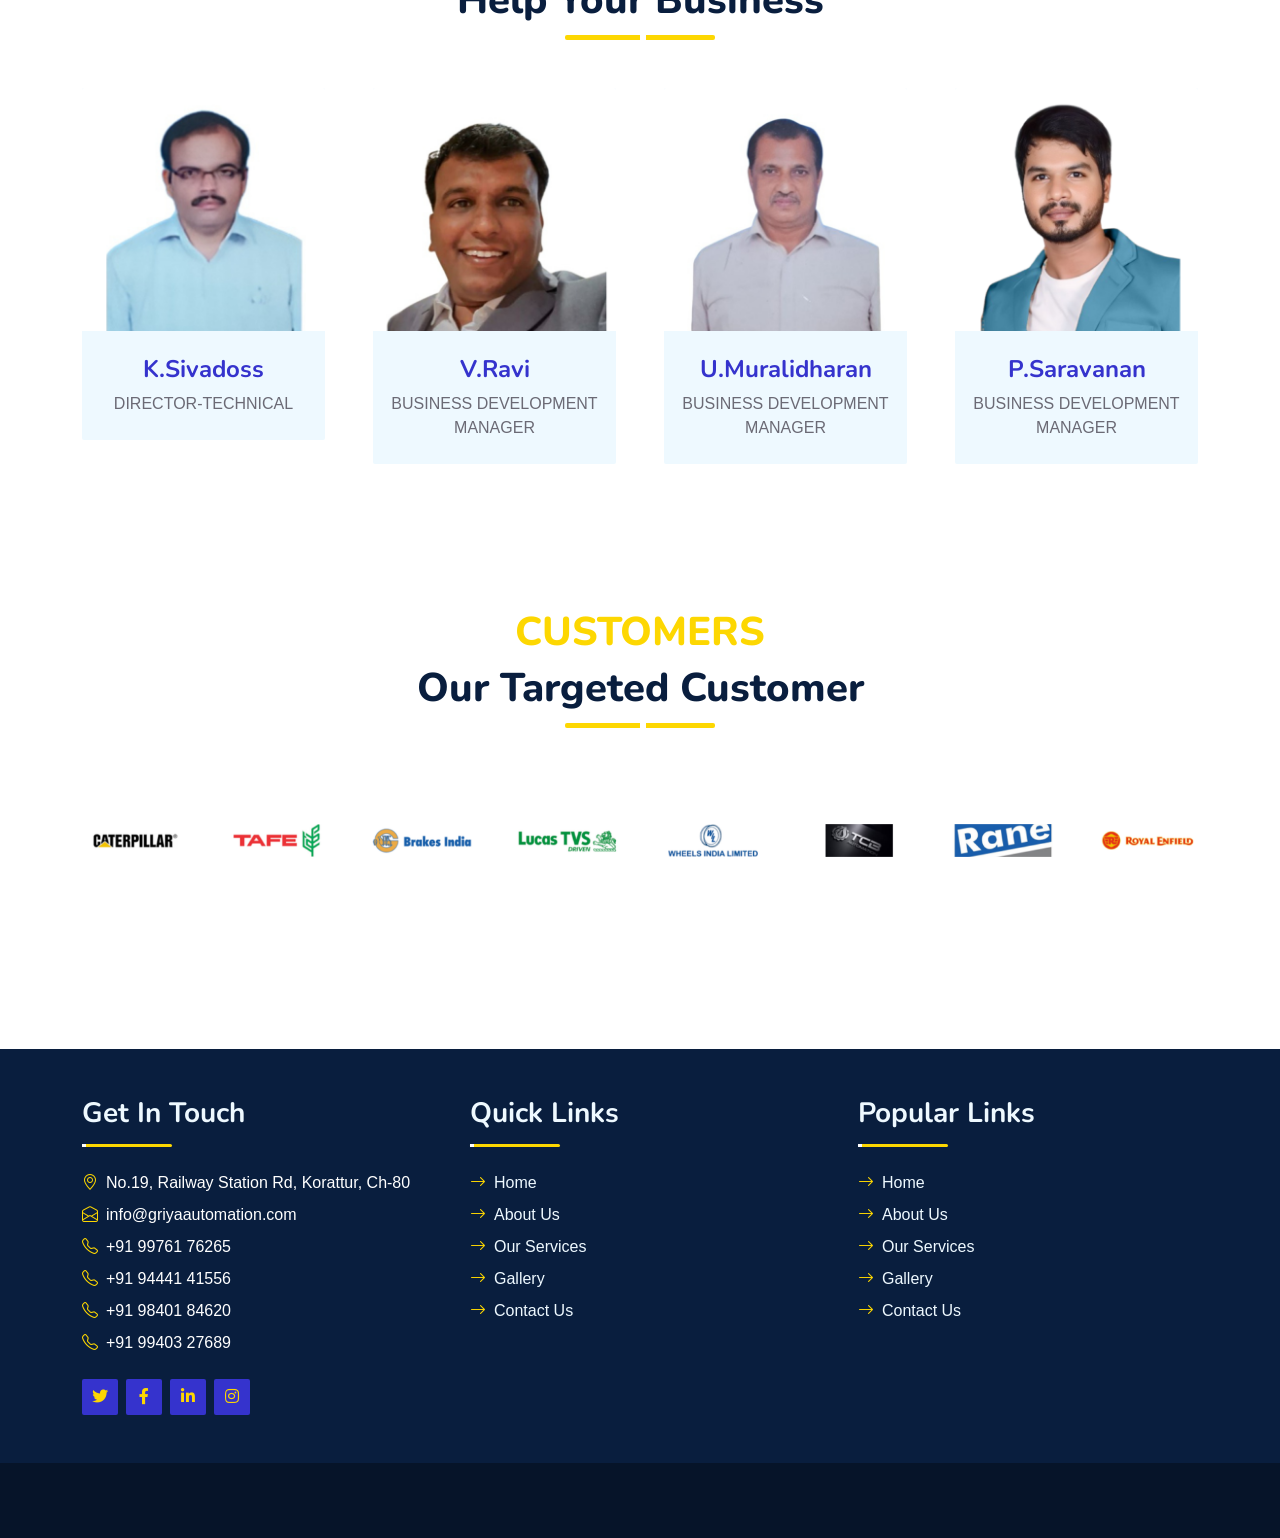
==== commit ad3efb6b: "#4 small changes" ====
--- a/about.html
+++ b/about.html
@@ -46,47 +46,45 @@
     <!-- Spinner End -->
 
 
-    <!-- Topbar Start -->
+<!-- Topbar Start -->
     <div class="container-fluid bg-dark px-5 d-none d-lg-block">
         <div class="row gx-0">
             <div class="col-lg-8 text-center text-lg-start mb-2 mb-lg-0">
                 <div class="d-inline-flex align-items-center" style="height: 45px;">
                     <small class="me-3 text-light">
                         <i class="fa fa-phone-alt me-2"></i>
-                        <a href="tel:+919444141556">+91 9444141556</a>
+                        <a href="tel:+919444141556" class="text-size-10">+91 9444141556</a>
                     </small>
                     <small class="me-3 text-light">
                         <i class="fa fa-phone-alt me-2"></i>
-                        <a href="tel:+919940327689">+91 9940327689</a>
+                        <a href="tel:+919940327689"class= "text-size-10">+91 9940327689</a>
                     </small>
                     <small class="me-3 text-light">
-                        <i class="fa fa-envelope-open me-2"></i>
-                        <a href="mailto:info@griyaautomation.com">info@griyaautomation.com</a>
+                        <i class="fa fa-envelope-open me-2 "></i>
+                        <a href="mailto:info@griyaautomation.com" class="text-size-10">info@griyaautomation.com</a>
                     </small>
                     <small class="text-light">
                         <i class="fa fa-map-marker-alt me-2"></i>
-                        <a href="https://maps.app.goo.gl/dwx6a1aygsz6aTAn8" target="_blank">No. 19, Railway Station Road, Korattur, Chennai - 600 080</a>
+                        <a href="https://maps.app.goo.gl/dwx6a1aygsz6aTAn8" class="text-size-10" target="_blank">No. 19, Railway Station Road, Korattur, Chennai - 600 080</a>
                     </small>
                 </div>
             </div>
             <div class="col-lg-4 text-center text-lg-end">
                 <div class="d-inline-flex align-items-center" style="height: 45px;">
-                    <a class="btn btn-sm btn-outline-light btn-sm-square rounded-circle me-2" href=""><i class="fab fa-twitter fw-normal"></i></a>
-                    <a class="btn btn-sm btn-outline-light btn-sm-square rounded-circle me-2" href=""><i class="fab fa-facebook-f fw-normal"></i></a>
                     <a class="btn btn-sm btn-outline-light btn-sm-square rounded-circle me-2" href=""><i class="fab fa-linkedin-in fw-normal"></i></a>
-                    <a class="btn btn-sm btn-outline-light btn-sm-square rounded-circle me-2" href=""><i class="fab fa-instagram fw-normal"></i></a>
                     <a class="btn btn-sm btn-outline-light btn-sm-square rounded-circle" href=""><i class="fab fa-youtube fw-normal"></i></a>
                 </div>
             </div>
         </div>
     </div>
     <!-- Topbar End -->
+
 
 
     <!-- Navbar Start -->
     <div class="container-fluid position-relative p-0">
         <nav class="navbar navbar-expand-lg navbar-dark padding-5 py-3 py-lg-0">
-            <a href="index.html" class="navbar-brand p-0">
+            <a href="#" class="navbar-brand p-0">
                 <h1 class="m-0"><img src="img\Logo-1.png" class="Logo"/>
                     <span style="color: #fdd701;">Griya</span> 
                     <span style="color: #3533cd;">Automation</span>
@@ -145,7 +143,7 @@
             <div class="row g-5">
                 <div class="col-lg-7">
                     <div class="section-title position-relative pb-3 mb-5 floating">
-                        <h5 class="fw-bold text-secondary text-uppercase">About Us</h5>
+                        <h1 class="fw-bold text-secondary text-uppercase">About Us</h5>
                         <h1 class="mb-0">We are a new startup company with a team of experienced professionals</h1>
                     </div>
                     <p class="mb-4">With 15 to 20 years of expertise in automation and machine building, our focus is on delivering innovative, tailored solutions for special-purpose machines and automation systems. Committed to excellence, we aim to build long-lasting relationships with clients based on trust and collaboration. Together, we are shaping the future of automation through cutting-edge solutions.</p>
@@ -172,7 +170,7 @@
                 </div>
                 <div class="col-lg-5" style="min-height: 500px;">
                     <div class="position-relative h-100">
-                        <img class="position-absolute w-100 h-100 rounded wow zoomIn" data-wow-delay="0.9s" src="img/about.webp" style="object-fit: cover;" alt="Griya About Image">
+                        <img class="position-absolute w-100 h-100 rounded wow zoomIn" data-wow-delay="0.9s" src="img/about.png" style="object-fit: cover;" alt="Griya About Image">
                     </div>
                 </div>
             </div>
@@ -185,7 +183,7 @@
      <div class="container-fluid py-5 wow fadeInUp" data-wow-delay="0.1s">
         <div class="container py-5">
             <div class="section-title text-center position-relative pb-3 mb-5 mx-auto floating" style="max-width: 600px;">
-                <h5 class="fw-bold text-secondary text-uppercase">Team Members</h5>
+                <h1 class="fw-bold text-secondary text-uppercase">Team Members</h5>
                 <h1 class="mb-0">Professional Stuffs Ready to Help Your Business</h1>
             </div>
             <div class="row g-5">
@@ -242,7 +240,7 @@
     <!-- Vendor Start -->
     <div class="container-fluid py-5 wow fadeInUp" data-wow-delay="0.1s">
         <div class="section-title text-center position-relative pb-3 mb-5 mx-auto floating" style="max-width: 600px;">
-            <h5 class="fw-bold text-secondary text-uppercase">Customers</h5>
+            <h1 class="fw-bold text-secondary text-uppercase">Customers</h5>
             <h1 class="mb-0">Our Targeted Customer</h1>
         </div>
         <div class="container py-5 mb-5">
--- a/css/style.css
+++ b/css/style.css
@@ -594,3 +594,24 @@
 .text-null{
     color: #fff;
 }
+
+@media screen and (max-width: 1460px) {
+   .text-size-10{
+        font-size: 10px !important;
+    }
+}
+
+
+@media screen and (max-width: 1135px) {
+    .text-size-10{
+         font-size: 8px !important;
+     }
+ }
+
+ .zoom-effect {
+    transition: transform .2s; /* Animation */
+  }
+  
+  .zoom-effect:hover {
+    transform: scale(1.07); /* (150% zoom - Note: if the zoom is too large, it will go outside of the viewport) */
+  }
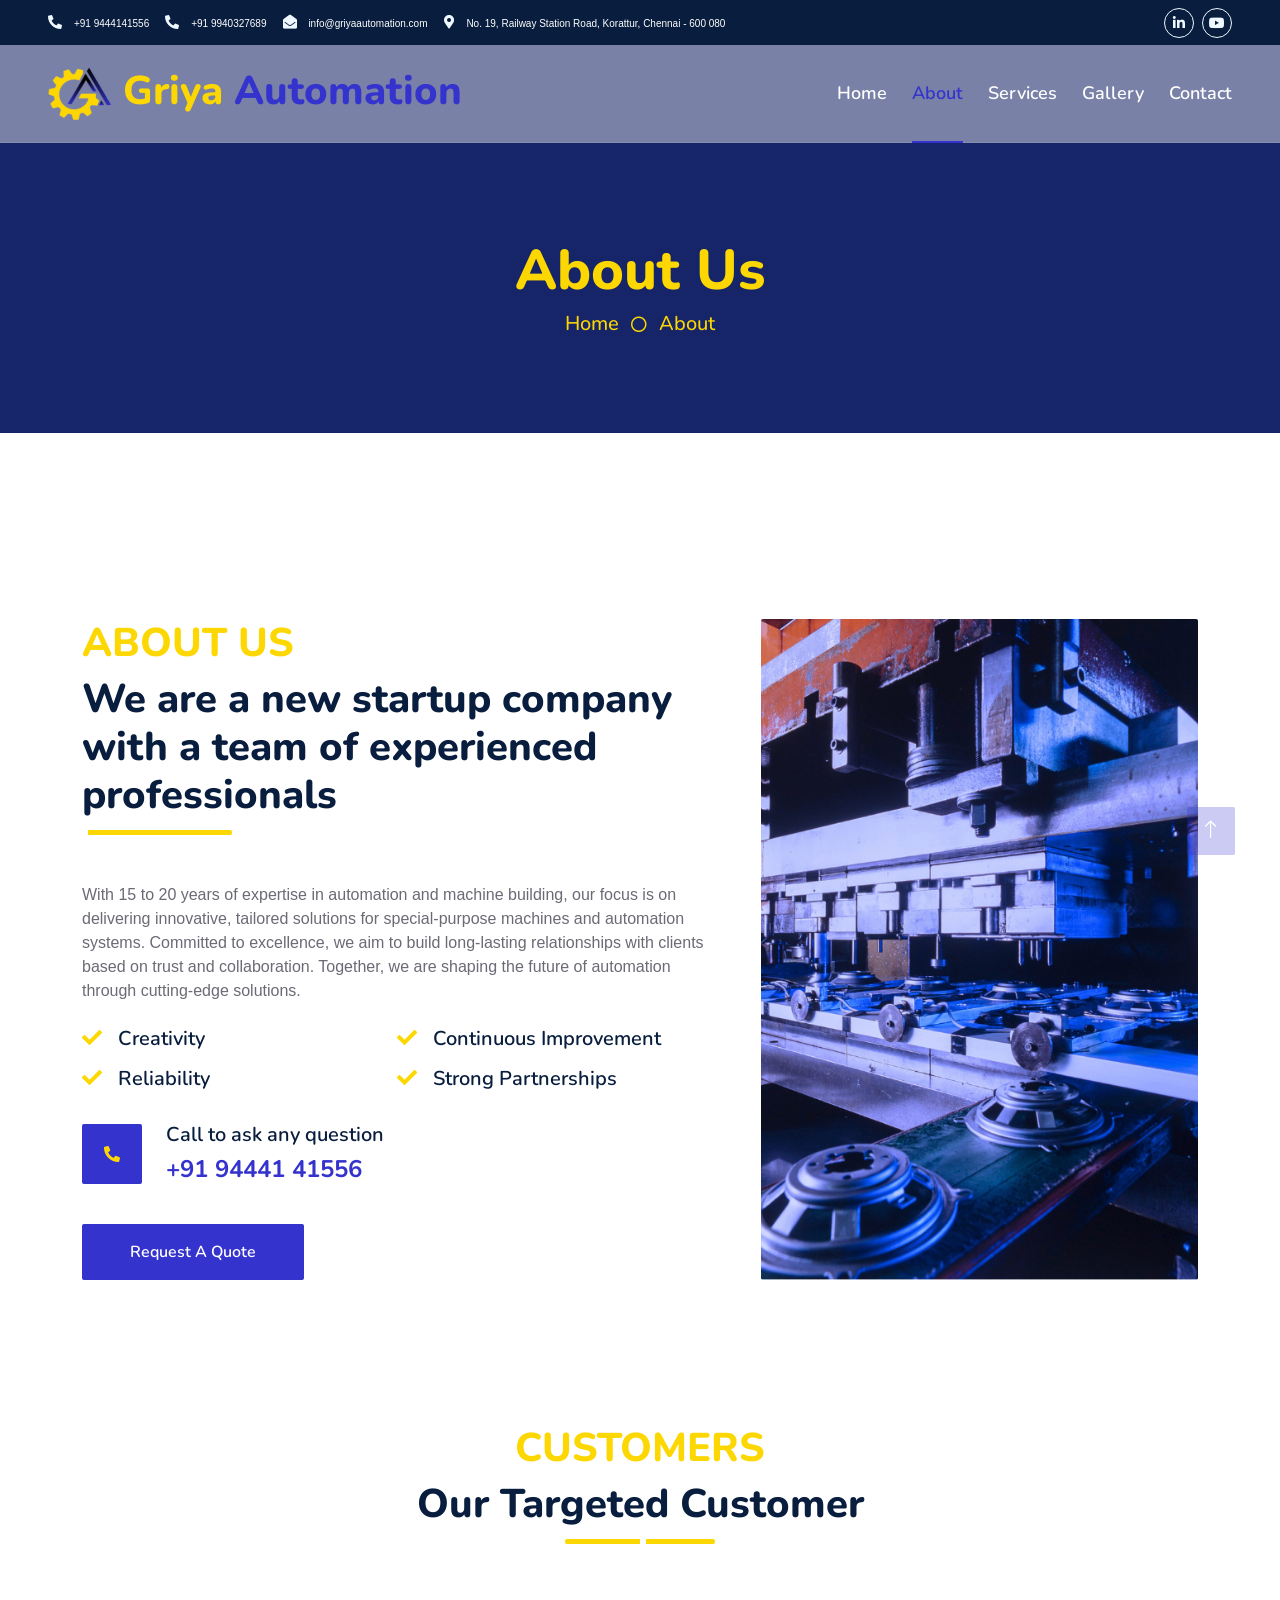
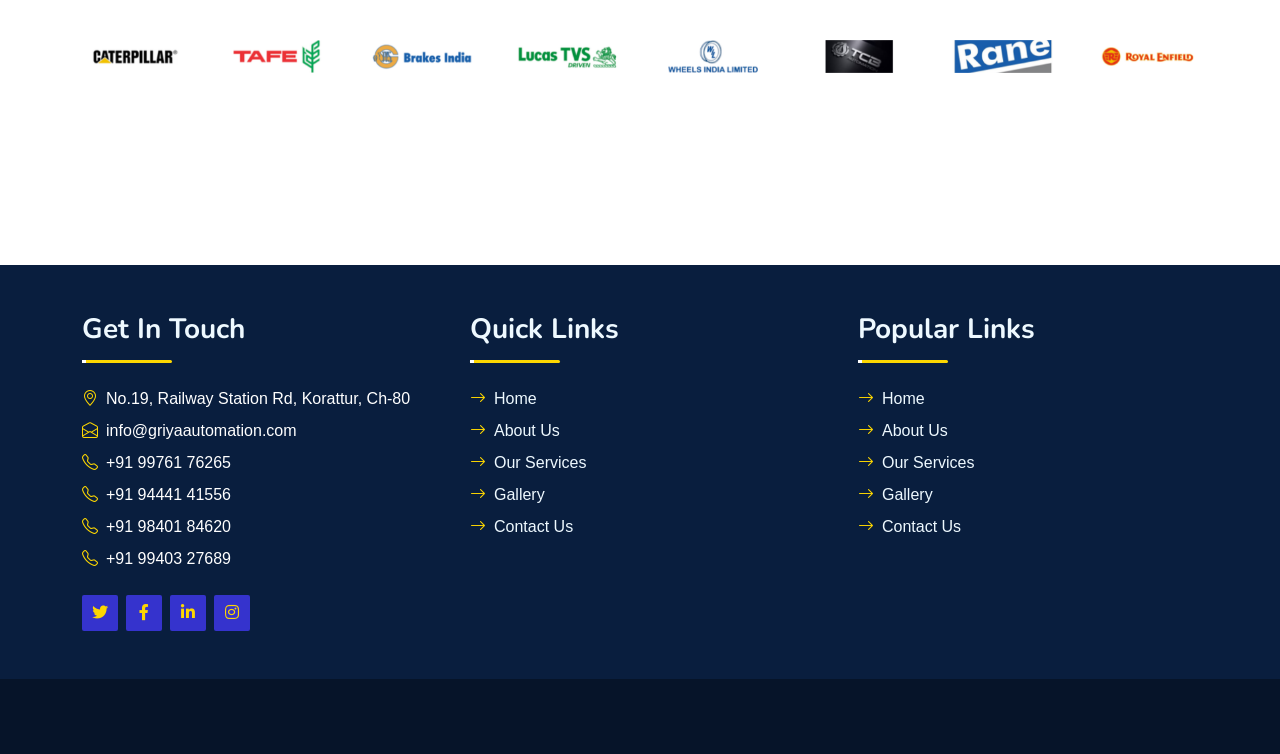
==== commit 56c88fec: "team commented" ====
--- a/about.html
+++ b/about.html
@@ -180,7 +180,7 @@
 
 
      <!-- Team Start -->
-     <div class="container-fluid py-5 wow fadeInUp" data-wow-delay="0.1s">
+     <!-- <div class="container-fluid py-5 wow fadeInUp" data-wow-delay="0.1s">
         <div class="container py-5">
             <div class="section-title text-center position-relative pb-3 mb-5 mx-auto floating" style="max-width: 600px;">
                 <h1 class="fw-bold text-secondary text-uppercase">Team Members</h5>
@@ -233,7 +233,7 @@
                 </div>
             </div>
         </div>
-    </div>
+    </div> -->
     <!-- Team End -->
 
 
